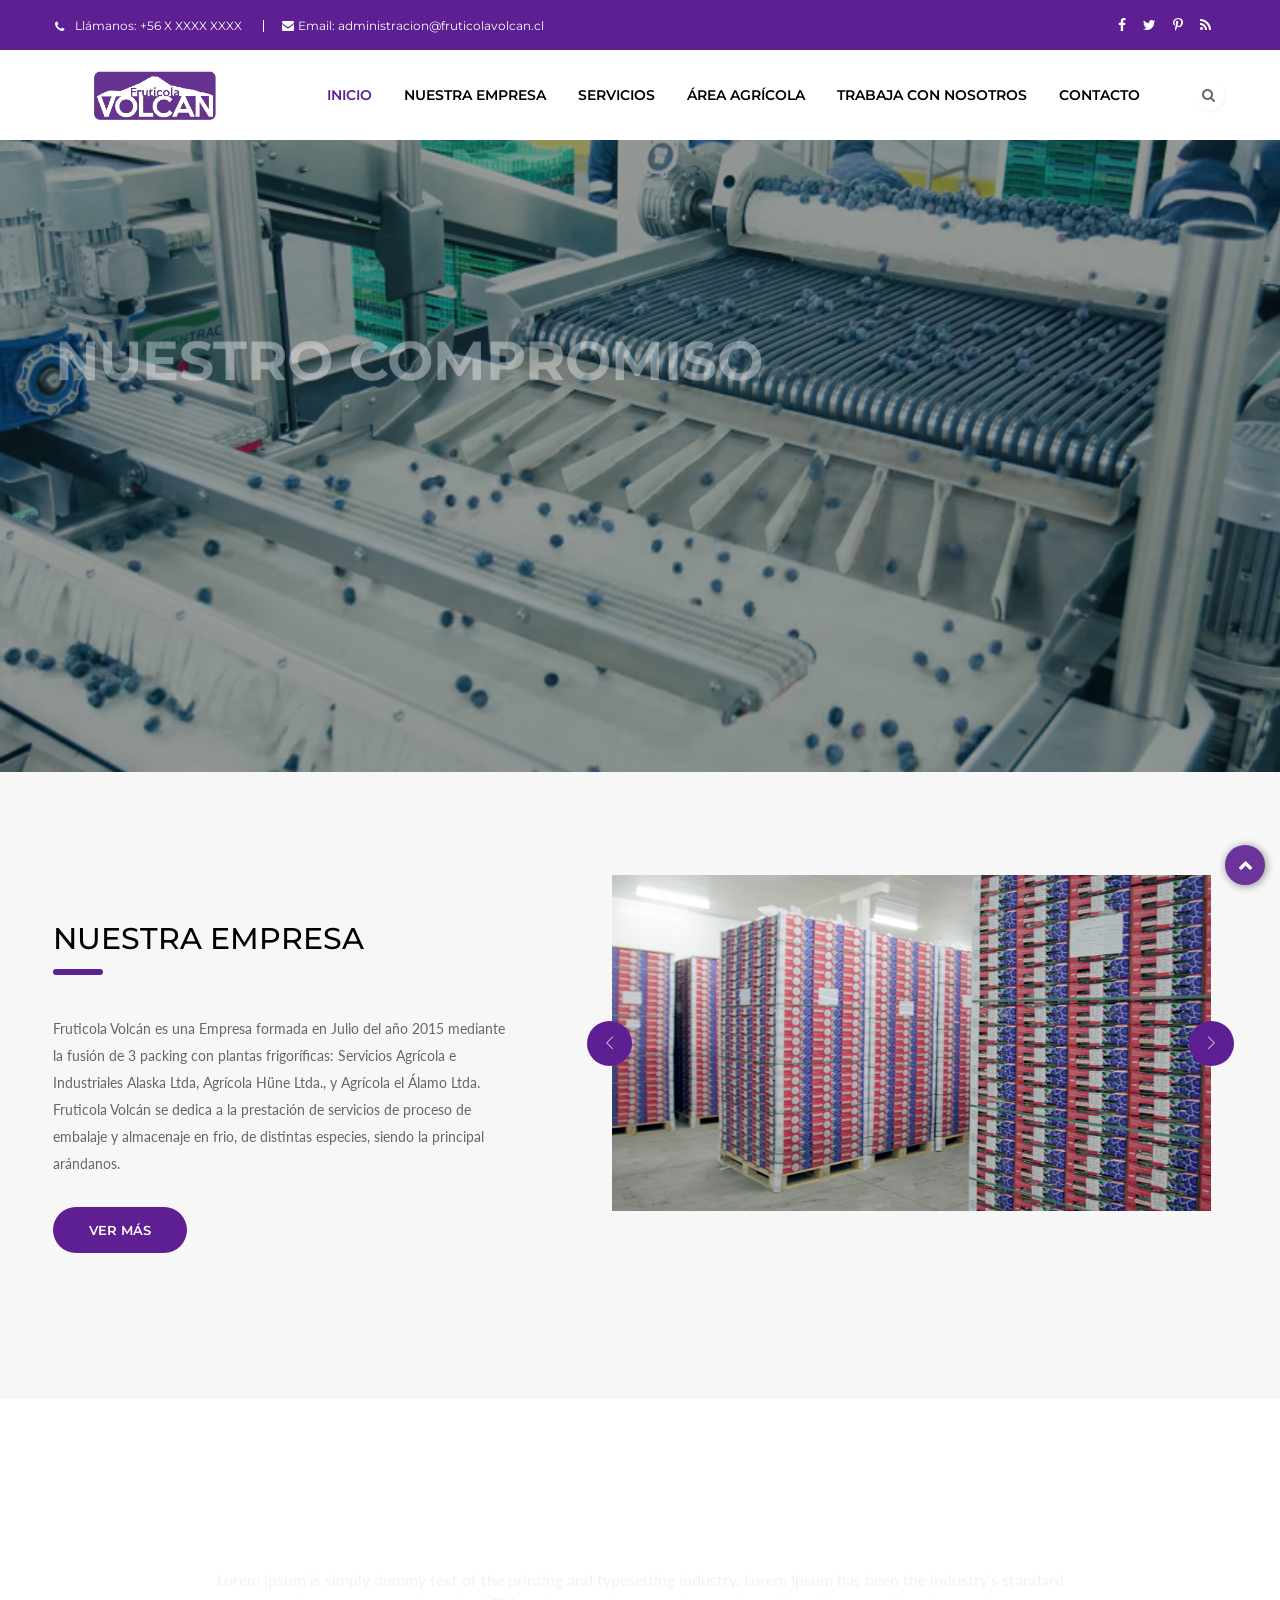
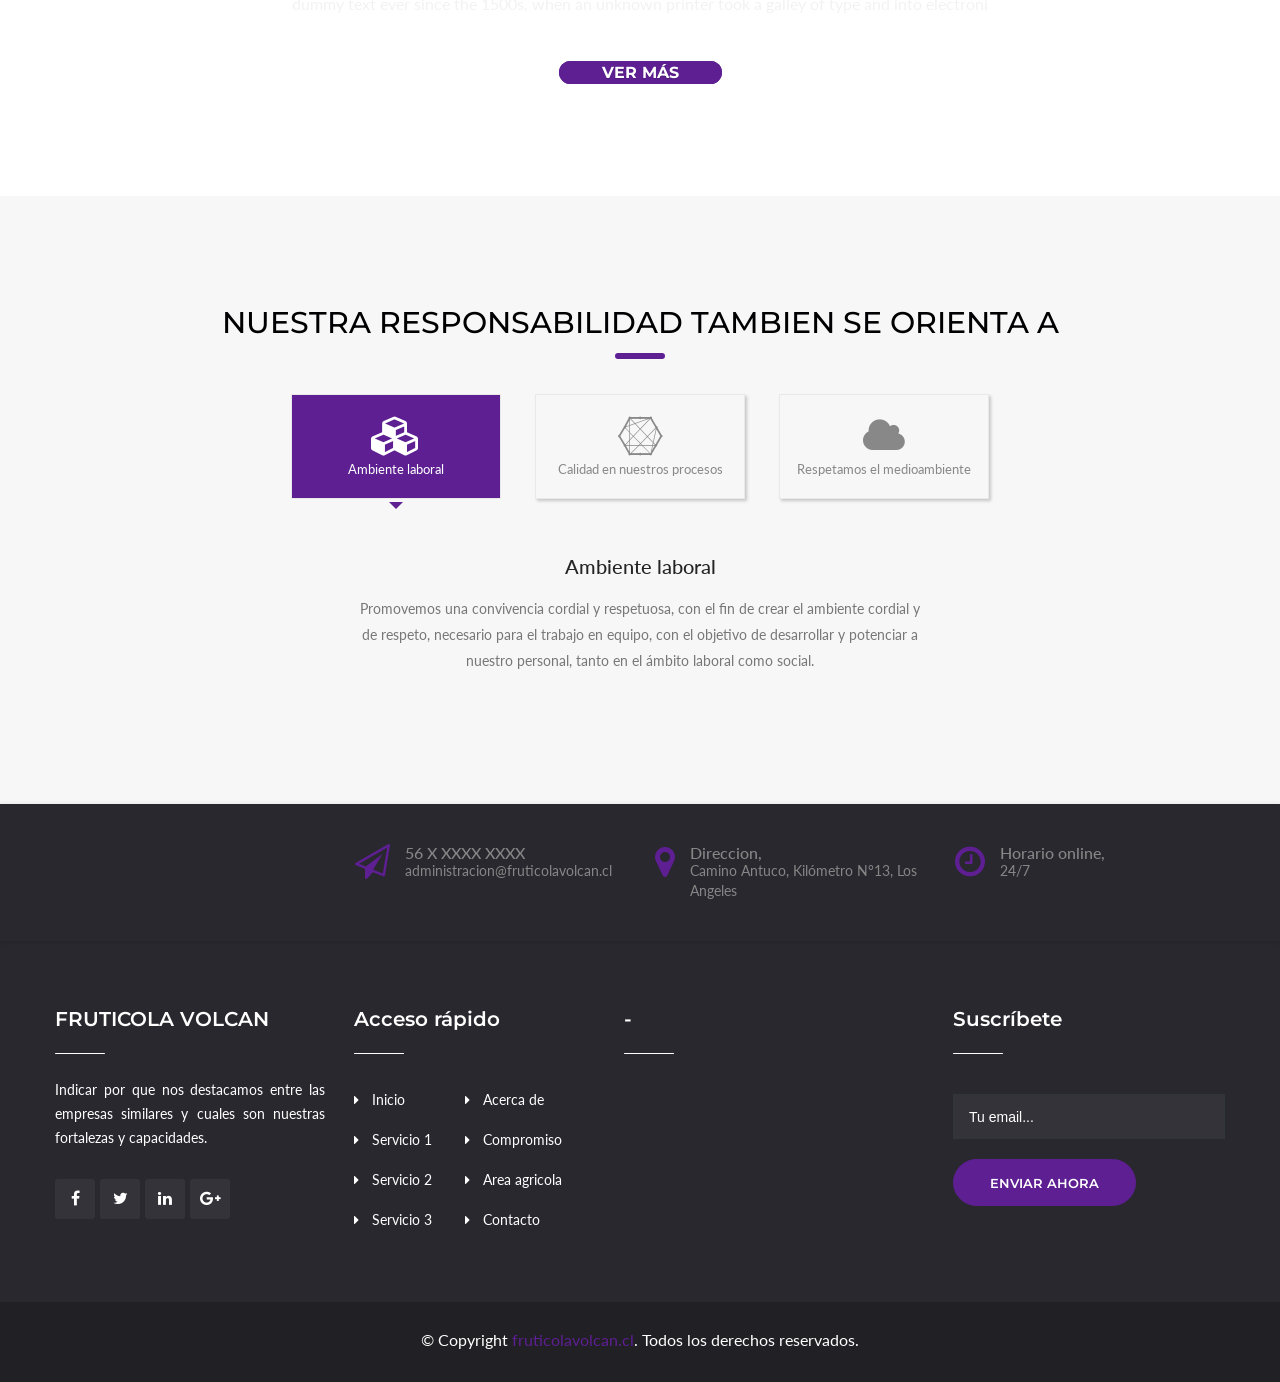
==== wwwVolcanSite/index.html @ 40b33f2f "Pagina En construccion" ====
<!DOCTYPE html>
<!--[if IE 8 ]><html class="ie" xmlns="http://www.w3.org/1999/xhtml" xml:lang="en-US" lang="en-US"> <![endif]-->
<!--[if (gte IE 9)|!(IE)]><!-->
<html xmlns="http://www.w3.org/1999/xhtml" xml:lang="en-US" lang="en-US">
<!--<![endif]-->

<head>
	<!-- Basic Page Needs -->
	<meta charset="UTF-8">
	<!--[if IE]><meta http-equiv='X-UA-Compatible' content='IE=edge,chrome=1'><![endif]-->
	<title>Volcán | Inicio</title>

	<meta name="author" content="themsflat.com">

	<!-- Mobile Specific Metas -->
	<meta name="viewport" content="width=device-width, initial-scale=1, maximum-scale=1">

	<!-- Boostrap style -->
	<link rel="stylesheet" type="text/css" href="stylesheet/bootstrap.min.css">

	<!-- REVOLUTION LAYERS STYLES -->
	<link rel="stylesheet" type="text/css" href="revolution/css/layers.css">
	<link rel="stylesheet" type="text/css" href="revolution/css/settings.css">

	<!-- Fancybox Style -->
	<link rel="stylesheet" type="text/css" href="stylesheet/fancybox.css">

	<!-- Theme style -->
	<link rel="stylesheet" type="text/css" href="stylesheet/style.css">

	<!-- Colors -->
	<link rel="stylesheet" type="text/css" href="stylesheet/colors/color2.css" id="colors">

	<!-- Reponsive -->
	<link rel="stylesheet" type="text/css" href="stylesheet/responsive.css">

	<!-- Animation Style -->
	<link rel="stylesheet" type="text/css" href="stylesheet/animate.css">

	<!-- Favicon and touch icons  -->
    <link href="icon/favicon.png" rel="apple-touch-icon-precomposed">
    <link href="icon/favicon.png" rel="apple-touch-icon-precomposed">
    <link href="icon/favicon.png" rel="shortcut icon">

</head>

<body>

	<div class="boxed">
		<!-- Preloader -->
		<div id="loading-overlay">
			<div class="loader"></div>
		</div>

		<div class="top style1">
			<div class="container">
				<div class="row">
					<div class="col-md-12">
						<ul class="flat-infomation">
							<li class="phone">Llámanos: <a href="+61383766284" title="phone">+56 X XXXX XXXX</a></li>
							<li class="email">Email: <a href="mailto:administracion@fruticolavolcan.cl" title="email">administracion@fruticolavolcan.cl</a></li>
						</ul>
						<!-- /flat-infomation -->
						<ul class="flat-social">
							<li>
								<a href="#" title=""><i class="fa fa-facebook-f"></i></a>
							</li>
							<li>
								<a href="#" title=""><i class="fa fa-twitter"></i></a>
							</li>
							<li>
								<a href="#" title=""><i class="fa fa-pinterest-p"></i></a>
							</li>
							<li>
								<a href="#" title=""><i class="fa fa-rss"></i></a>
							</li>
						</ul>
						<div class="clearfix"></div>
						<!-- /.clearfix -->
					</div>
				</div>
			</div>
		</div>
		<!-- /.top -->

		<header id="header" class="header style2 bg-color">
			<div class="container">
				<div class="row">
					<div class="header-wrap">
						<div id="logo" class="logo" style="background: transparent; width: 200px; height: 50px;">
							<a href="#" title="">
                                <img src="./images/logo@2x.png" alt="Logo Volcan" style="width: auto; display: block; margin: 0 auto; height: 100%;" />
                            </a>
						</div>
						<!-- /#logo -->
						<div class="flat-show-search">
							<div class="show-search">
								<i class="fa fa-search"></i>
							</div>
							<div class="top-search">
								<form action="#" id="searchform-all" method="get">
									<div>
										<input type="text" id="s" class="sss" placeholder="Search...">
										<input type="submit" value="" id="searchsubmit">
									</div>
								</form>
							</div>
							<!-- /.top-search -->
						</div>
						<!-- /.flat-show-search -->
						<div class="nav-wrap">
							<div class="btn-menu">
								<span></span>
							</div>
							<!-- //mobile menu button -->
							<nav id="mainnav" class="mainnav">
								<ul class="menu">
									<li class="active">
										<a href="./index.html" title="">Inicio</a>
										<!-- /.sub-menu -->
									</li>									<li>
										<a href="./nuestraempresa
										.html" title="">Nuestra empresa</a>
										<!-- /.sub-menu -->
									</li>

									<li>
										<a href="servicios.html" title="">Servicios</a>
										<!-- /.sub-menu -->
									</li>
									<li>
										<a href="./areaagricola.html" title="">Área Agrícola</a>
										<!-- /.sub-menu -->
									</li>
									<li>
										<a href="./trabajaconnosotros.html" title="">Trabaja con nosotros</a>
										<!-- /.sub-menu -->
									</li>
									<li>
										<a href="./contacto.html" title="">Contacto</a>
										<!-- /.sub-menu -->
									</li>
								</ul>
								<!-- /.menu -->
							</nav>
							<!-- /#mainnav -->
						</div>
						<!-- /.nav-wrap -->
					</div>
					<!-- /.header-wrap -->
				</div>
				<!-- /.row -->
			</div>
			<!-- /.container -->
		</header>
		<!-- /header -->

		<!-- START REVOLUTION SLIDER 5.4.2 auto mode -->
		<div id="banner-container" class="rev_slider_wrapper fullwidthbanner-container" data-alias="classic4export" data-source="gallery" style="margin:0px auto;background-color:transparent;padding:0px;margin-top:0px;margin-bottom:0px;">
			<!-- START REVOLUTION SLIDER 5.3.0.2 auto mode -->
			<div id="banner-slide" class="rev_slider fullwidthabanner" style="display:none;" data-version="5.3.0.2">
				<div class="slotholder"></div>


				<ul>
					<!-- SLIDE  -->

					<!-- SLIDE -->
					<li data-index="rs-3049" data-transition="slideremovedown" data-slotamount="7" data-hideafterloop="0" data-hideslideonmobile="off" data-easein="Power4.easeInOut" data-easeout="Power4.easeInOut" data-masterspeed="2000" data-rotate="0" data-saveperformance="off"
					  data-title="Ken Burns" data-param1="" data-param2="" data-param3="" data-param4="" data-param5="" data-param6="" data-param7="" data-param8="" data-param9="" data-param10="" data-description="">
						<div class="overlay-black"></div>

						<!-- MAIN IMAGE -->
						<img src="./images/slides/silder1.jpg" alt="" data-bgposition="center center" data-kenburns="off" data-duration="30000" data-ease="Linear.easeNone" data-scalestart="100" data-scaleend="120" data-rotatestart="0" data-rotateend="0" data-offsetstart="0 0" data-offsetend="0 0"
						  data-bgparallax="10" class="rev-slidebg" data-no-retina>
						<!-- LAYERS -->

						<!-- LAYER NR. 12 -->
						<div class="tp-caption title-slide color-white letter-spacing3px" id="slide-3049-layer-1" data-x="['left','left','left','left']" data-hoffset="['35','35','35','15']" data-y="['middle','middle','middle','middle']" data-voffset="['-69','-100','-100','-80']"
						  data-fontsize="['55','52','45','35']" data-lineheight="['72','64','50','40']" data-fontweight="['700','600','600','500']" data-width="['750','700','500','400']" data-height="none" data-whitespace="normal" data-type="text" data-responsive_offset="on"
						  data-frames='[{"delay":1000,"speed":2000,"frame":"0","from":"y:-50px;opacity:0;","to":"o:1;","ease":"Power3.easeInOut"},{"delay":"wait","speed":300,"frame":"999","to":"auto:auto;","ease":"Power3.easeInOut"}]' data-textAlign="['left','left','left','left']"
						  data-paddingtop="[10,10,10,10]" data-paddingright="[0,0,0,0]" data-paddingbottom="[0,0,0,0" data-paddingleft="[0,0,0,0]" style="z-index: 16; white-space: nowrap;">NUESTRO COMPROMISO
						</div>

						<!-- LAYER NR. 13 -->
						<div class="tp-caption sub-title color-white" id="slide-3049-layer-4" data-x="['left','left','left','left']" data-hoffset="['35','35','35','15']" data-y="['middle','middle','middle','middle']" data-voffset="['30','30','30','30']" data-fontsize="['14',18','16','14']"
						  data-lineheight="['32','28','28','24']" data-fontweight="['500','400','400','400']" data-width="['550','500','400','400']" data-height="none" data-whitespace="normal" data-type="text" data-responsive_offset="on" data-frames='[{"from":"y:[100%];z:0;rX:0deg;rY:0;rZ:0;sX:1;sY:1;skX:0;skY:0;opacity:0;","mask":"x:0px;y:[100%];s:inherit;e:inherit;","speed":2000,"to":"o:1;","delay":1500,"ease":"Power4.easeInOut"},{"delay":"wait","speed":1000,"to":"y:[100%];","mask":"x:inherit;y:inherit;s:inherit;e:inherit;","ease":"Power2.easeInOut"}]'
						  data-textAlign="['left','left','left','left']" data-paddingtop="[0,0,0,0]" data-paddingright="[0,0,0,0]" data-paddingbottom="[0,0,0,0]" data-paddingleft="[0,0,0,0]" style="z-index: 17; white-space: nowrap;">Definir compromiso de volcán con las exportadoras o posibles clientes, esto tiene que ser representativo y general
						</div>

						<a href="#" target="_self" class="tp-caption flat-button-slider bg-blue" data-frames='[{"from":"y:[100%];z:0;rX:0deg;rY:0;rZ:0;sX:1;sY:1;skX:0;skY:0;opacity:0;","mask":"x:0px;y:[100%];s:inherit;e:inherit;","speed":2000,"to":"o:1;","delay":2000,"ease":"Power4.easeInOut"},{"delay":"wait","speed":1000,"to":"y:[100%];","mask":"x:inherit;y:inherit;s:inherit;e:inherit;","ease":"Power2.easeInOut"}]'
						  data-x="['left','left','left','left']" data-hoffset="['35','35','35','15']" data-y="['middle','middle','middle','middle']" data-voffset="['130','140','140','110']" data-fontsize="['14','14','14','14']" data-width="['auto']" data-height="['auto']">VER MÁS
                        </a>
						<!-- END LAYER LINK -->

						<a href="./contacto.html" target="_self" class="tp-caption flat-button-slider bg-transparent" data-frames='[{"from":"y:[100%];z:0;rX:0deg;rY:0;rZ:0;sX:1;sY:1;skX:0;skY:0;opacity:0;","mask":"x:0px;y:[100%];s:inherit;e:inherit;","speed":2000,"to":"o:1;","delay":2000,"ease":"Power4.easeInOut"},{"delay":"wait","speed":1000,"to":"y:[100%];","mask":"x:inherit;y:inherit;s:inherit;e:inherit;","ease":"Power2.easeInOut"}]'
						  data-x="['left','left','left','left']" data-hoffset="['225','225','225','205']" data-y="['middle','middle','middle','middle']" data-voffset="['130','140','140','110']" data-fontsize="['14',14','14','14']" data-width="['auto']" data-height="['auto']">CONTÁCTANOS
                        </a>
						<!-- END LAYER LINK -->
					</li> 

					<li data-index="rs-3050" data-transition="slideremovedown" data-slotamount="7" data-hideafterloop="0" data-hideslideonmobile="off" data-easein="Power4.easeInOut" data-easeout="Power4.easeInOut" data-masterspeed="2000" data-rotate="0" data-saveperformance="off"
					  data-title="Ken Burns" data-param1="" data-param2="" data-param3="" data-param4="" data-param5="" data-param6="" data-param7="" data-param8="" data-param9="" data-param10="" data-description="">
						<div class="overlay-black"></div>

						<!-- MAIN IMAGE -->
						<img src="./images/slides/silder2.jpg" alt="" data-bgposition="center center" data-kenburns="off" data-duration="30000" data-ease="Linear.easeNone" data-scalestart="100" data-scaleend="120" data-rotatestart="0" data-rotateend="0" data-offsetstart="0 0" data-offsetend="0 0"
						  data-bgparallax="10" class="rev-slidebg" data-no-retina>
						<!-- LAYERS -->

						<!-- LAYER NR. 12 -->
						<div class="tp-caption title-slide color-white letter-spacing3px" id="slide-3049-layer-2" data-x="['left','left','left','left']" data-hoffset="['35','35','35','15']" data-y="['middle','middle','middle','middle']" data-voffset="['-69','-80','-100','-70']"
						  data-fontsize="['55','52','45','35']" data-lineheight="['72','64','50','40']" data-fontweight="['700','600','600','500']" data-width="['750','700','500','400']" data-height="none" data-whitespace="normal" data-type="text" data-responsive_offset="on"
						  data-frames='[{"delay":1000,"speed":2000,"frame":"0","from":"y:-50px;opacity:0;","to":"o:1;","ease":"Power3.easeInOut"},{"delay":"wait","speed":300,"frame":"999","to":"auto:auto;","ease":"Power3.easeInOut"}]' data-textAlign="['left','left','left','left']"
						  data-paddingtop="[10,10,10,10]" data-paddingright="[0,0,0,0]" data-paddingbottom="[0,0,0,0" data-paddingleft="[0,0,0,0]" style="z-index: 16; white-space: nowrap;">ALTO ESTANDAR DE CALIDAD
						</div>

						<!-- LAYER NR. 13 -->
						<div class="tp-caption sub-title color-white" id="slide-3049-layer-3" data-x="['left','left','left','left']" data-hoffset="['35','35','35','15']" data-y="['middle','middle','middle','middle']" data-voffset="['44','50','30','30']" data-fontsize="['14',18','16','14']"
						  data-lineheight="['32','28','28','24']" data-fontweight="['500','400','400','400']" data-width="['550','500','400','400']" data-height="none" data-whitespace="normal" data-type="text" data-responsive_offset="on" data-frames='[{"from":"y:[100%];z:0;rX:0deg;rY:0;rZ:0;sX:1;sY:1;skX:0;skY:0;opacity:0;","mask":"x:0px;y:[100%];s:inherit;e:inherit;","speed":2000,"to":"o:1;","delay":1500,"ease":"Power4.easeInOut"},{"delay":"wait","speed":1000,"to":"y:[100%];","mask":"x:inherit;y:inherit;s:inherit;e:inherit;","ease":"Power2.easeInOut"}]'
						  data-textAlign="['left','left','left','left']" data-paddingtop="[0,0,0,0]" data-paddingright="[0,0,0,0]" data-paddingbottom="[0,0,0,0]" data-paddingleft="[0,0,0,0]" style="z-index: 17; white-space: nowrap;">Definir un párrafo que indique la calidad de los servicios prestados a nuestros clientes, mencionando las diferentes certificaciones que tenemos.
						</div>

						<a href="#" target="_self" class="tp-caption flat-button-slider bg-blue" data-frames='[{"from":"y:[100%];z:0;rX:0deg;rY:0;rZ:0;sX:1;sY:1;skX:0;skY:0;opacity:0;","mask":"x:0px;y:[100%];s:inherit;e:inherit;","speed":2000,"to":"o:1;","delay":2000,"ease":"Power4.easeInOut"},{"delay":"wait","speed":1000,"to":"y:[100%];","mask":"x:inherit;y:inherit;s:inherit;e:inherit;","ease":"Power2.easeInOut"}]'
						  data-x="['left','left','left','left']" data-hoffset="['35','35','35','15']" data-y="['middle','middle','middle','middle']" data-voffset="['130','140','140','110']" data-fontsize="['14','14','14','14']" data-width="['auto']" data-height="['auto']">VER MÁS
                        </a>
						<!-- END LAYER LINK -->

						<a href="./contacto.html" target="_self" class="tp-caption flat-button-slider bg-transparent" data-frames='[{"from":"y:[100%];z:0;rX:0deg;rY:0;rZ:0;sX:1;sY:1;skX:0;skY:0;opacity:0;","mask":"x:0px;y:[100%];s:inherit;e:inherit;","speed":2000,"to":"o:1;","delay":2000,"ease":"Power4.easeInOut"},{"delay":"wait","speed":1000,"to":"y:[100%];","mask":"x:inherit;y:inherit;s:inherit;e:inherit;","ease":"Power2.easeInOut"}]'
						  data-x="['left','left','left','left']" data-hoffset="['225','225','225','205']" data-y="['middle','middle','middle','middle']" data-voffset="['130','140','140','110']" data-fontsize="['14',14','14','14']" data-width="['auto']" data-height="['auto']">CONTÁCTANOS
                        </a>
						<!-- END LAYER LINK -->
					</li>


					<li data-index="rs-3051" data-transition="slideremovedown" data-slotamount="7" data-hideafterloop="0" data-hideslideonmobile="off" data-easein="Power4.easeInOut" data-easeout="Power4.easeInOut" data-masterspeed="2000" data-rotate="0" data-saveperformance="off"
					  data-title="Ken Burns" data-param1="" data-param2="" data-param3="" data-param4="" data-param5="" data-param6="" data-param7="" data-param8="" data-param9="" data-param10="" data-description="">
						<div class="overlay-black"></div>

						<!-- MAIN IMAGE -->
						<img src="./images/slides/silder3.jpg" alt="" data-bgposition="center center" data-kenburns="off" data-duration="30000" data-ease="Linear.easeNone" data-scalestart="100" data-scaleend="120" data-rotatestart="0" data-rotateend="0" data-offsetstart="0 0" data-offsetend="0 0"
						  data-bgparallax="10" class="rev-slidebg" data-no-retina>
						<!-- LAYERS -->

						<!-- LAYER NR. 12 -->
						<div class="tp-caption title-slide color-white letter-spacing3px" id="slide-3049-layer-1" data-x="['left','left','left','left']" data-hoffset="['35','35','35','15']" data-y="['middle','middle','middle','middle']" data-voffset="['-69','-80','-100','-70']"
						  data-fontsize="['55','52','45','35']" data-lineheight="['72','64','50','40']" data-fontweight="['700','600','600','500']" data-width="['750','700','500','400']" data-height="none" data-whitespace="normal" data-type="text" data-responsive_offset="on"
						  data-frames='[{"delay":1000,"speed":2000,"frame":"0","from":"y:-50px;opacity:0;","to":"o:1;","ease":"Power3.easeInOut"},{"delay":"wait","speed":300,"frame":"999","to":"auto:auto;","ease":"Power3.easeInOut"}]' data-textAlign="['left','left','left','left']"
						  data-paddingtop="[10,10,10,10]" data-paddingright="[0,0,0,0]" data-paddingbottom="[0,0,0,0" data-paddingleft="[0,0,0,0]" style="z-index: 16; white-space: nowrap;">PROFESIONALISMO Y SERIEDAD
						</div>

						<!-- LAYER NR. 13 -->
						<div class="tp-caption sub-title color-white" id="slide-3049-layer-2" data-x="['left','left','left','left']" data-hoffset="['35','35','35','15']" data-y="['middle','middle','middle','middle']" data-voffset="['44','50','30','30']" data-fontsize="['14',18','16','14']"
						  data-lineheight="['32','28','28','24']" data-fontweight="['500','400','400','400']" data-width="['550','500','400','400']" data-height="none" data-whitespace="normal" data-type="text" data-responsive_offset="on" data-frames='[{"from":"y:[100%];z:0;rX:0deg;rY:0;rZ:0;sX:1;sY:1;skX:0;skY:0;opacity:0;","mask":"x:0px;y:[100%];s:inherit;e:inherit;","speed":2000,"to":"o:1;","delay":1500,"ease":"Power4.easeInOut"},{"delay":"wait","speed":1000,"to":"y:[100%];","mask":"x:inherit;y:inherit;s:inherit;e:inherit;","ease":"Power2.easeInOut"}]'
						  data-textAlign="['left','left','left','left']" data-paddingtop="[0,0,0,0]" data-paddingright="[0,0,0,0]" data-paddingbottom="[0,0,0,0]" data-paddingleft="[0,0,0,0]" style="z-index: 17; white-space: nowrap;">Destacar la calidad profesional y compromiso de los colaboradores, haciendo mención a las capacidades y perfeccionamiento que tienen en las diferentes áreas.
						</div>

						<a href="#" target="_self" class="tp-caption flat-button-slider bg-blue" data-frames='[{"from":"y:[100%];z:0;rX:0deg;rY:0;rZ:0;sX:1;sY:1;skX:0;skY:0;opacity:0;","mask":"x:0px;y:[100%];s:inherit;e:inherit;","speed":2000,"to":"o:1;","delay":2000,"ease":"Power4.easeInOut"},{"delay":"wait","speed":1000,"to":"y:[100%];","mask":"x:inherit;y:inherit;s:inherit;e:inherit;","ease":"Power2.easeInOut"}]'
						  data-x="['left','left','left','left']" data-hoffset="['35','35','35','15']" data-y="['middle','middle','middle','middle']" data-voffset="['130','140','140','110']" data-fontsize="['14','14','14','14']" data-width="['auto']" data-height="['auto']">VER MÁS
                        </a>
						<!-- END LAYER LINK -->

						<a href="./contacto.html" target="_self" class="tp-caption flat-button-slider bg-transparent" data-frames='[{"from":"y:[100%];z:0;rX:0deg;rY:0;rZ:0;sX:1;sY:1;skX:0;skY:0;opacity:0;","mask":"x:0px;y:[100%];s:inherit;e:inherit;","speed":2000,"to":"o:1;","delay":2000,"ease":"Power4.easeInOut"},{"delay":"wait","speed":1000,"to":"y:[100%];","mask":"x:inherit;y:inherit;s:inherit;e:inherit;","ease":"Power2.easeInOut"}]'
						  data-x="['left','left','left','left']" data-hoffset="['225','225','225','205']" data-y="['middle','middle','middle','middle']" data-voffset="['130','140','140','110']" data-fontsize="['14',14','14','14']" data-width="['auto']" data-height="['auto']">CONTÁCTANOS
                        </a>
						<!-- END LAYER LINK -->
					</li>


					<li data-index="rs-3052" data-transition="slideremovedown" data-slotamount="7" data-hideafterloop="0" data-hideslideonmobile="off" data-easein="Power4.easeInOut" data-easeout="Power4.easeInOut" data-masterspeed="2000" data-rotate="0" data-saveperformance="off"
					  data-title="Ken Burns" data-param1="" data-param2="" data-param3="" data-param4="" data-param5="" data-param6="" data-param7="" data-param8="" data-param9="" data-param10="" data-description="">
						<div class="overlay-black"></div>

						<!-- MAIN IMAGE -->
						<img src="./images/slides/silder4.jpg" alt="" data-bgposition="center center" data-kenburns="off" data-duration="30000" data-ease="Linear.easeNone" data-scalestart="100" data-scaleend="120" data-rotatestart="0" data-rotateend="0" data-offsetstart="0 0" data-offsetend="0 0"
						  data-bgparallax="10" class="rev-slidebg" data-no-retina>
						<!-- LAYERS -->

						<!-- LAYER NR. 12 -->
						<div class="tp-caption title-slide color-white letter-spacing3px" id="slide-3049-layer-1" data-x="['left','left','left','left']" data-hoffset="['35','35','35','15']" data-y="['middle','middle','middle','middle']" data-voffset="['-69','-80','-100','-70']"
						  data-fontsize="['55','52','45','35']" data-lineheight="['72','64','50','40']" data-fontweight="['700','600','600','500']" data-width="['750','700','500','400']" data-height="none" data-whitespace="normal" data-type="text" data-responsive_offset="on"
						  data-frames='[{"delay":1000,"speed":2000,"frame":"0","from":"y:-50px;opacity:0;","to":"o:1;","ease":"Power3.easeInOut"},{"delay":"wait","speed":300,"frame":"999","to":"auto:auto;","ease":"Power3.easeInOut"}]' data-textAlign="['left','left','left','left']"
						  data-paddingtop="[10,10,10,10]" data-paddingright="[0,0,0,0]" data-paddingbottom="[0,0,0,0" data-paddingleft="[0,0,0,0]" style="z-index: 16; white-space: nowrap;">TECNOLOGIA DE PUNTA EN LOS PROCESOS
						</div>

						<!-- LAYER NR. 13 -->
						<div class="tp-caption sub-title color-white" id="slide-3049-layer-2" data-x="['left','left','left','left']" data-hoffset="['35','35','35','15']" data-y="['middle','middle','middle','middle']" data-voffset="['44','50','30','30']" data-fontsize="['14',18','16','14']"
						  data-lineheight="['32','28','28','24']" data-fontweight="['500','400','400','400']" data-width="['550','500','400','400']" data-height="none" data-whitespace="normal" data-type="text" data-responsive_offset="on" data-frames='[{"from":"y:[100%];z:0;rX:0deg;rY:0;rZ:0;sX:1;sY:1;skX:0;skY:0;opacity:0;","mask":"x:0px;y:[100%];s:inherit;e:inherit;","speed":2000,"to":"o:1;","delay":1500,"ease":"Power4.easeInOut"},{"delay":"wait","speed":1000,"to":"y:[100%];","mask":"x:inherit;y:inherit;s:inherit;e:inherit;","ease":"Power2.easeInOut"}]'
						  data-textAlign="['left','left','left','left']" data-paddingtop="[0,0,0,0]" data-paddingright="[0,0,0,0]" data-paddingbottom="[0,0,0,0]" data-paddingleft="[0,0,0,0]" style="z-index: 17; white-space: nowrap;">Hacer mención a el tipo de maquinaria que tenemos para realizar los procesos haciendo mención que es tecnología de punta que constantemente se esta actualizando para mantenernos a la vanguardia en el rubro.
						</div>

						<a href="#" target="_self" class="tp-caption flat-button-slider bg-blue" data-frames='[{"from":"y:[100%];z:0;rX:0deg;rY:0;rZ:0;sX:1;sY:1;skX:0;skY:0;opacity:0;","mask":"x:0px;y:[100%];s:inherit;e:inherit;","speed":2000,"to":"o:1;","delay":2000,"ease":"Power4.easeInOut"},{"delay":"wait","speed":1000,"to":"y:[100%];","mask":"x:inherit;y:inherit;s:inherit;e:inherit;","ease":"Power2.easeInOut"}]'
						  data-x="['left','left','left','left']" data-hoffset="['35','35','35','15']" data-y="['middle','middle','middle','middle']" data-voffset="['130','140','140','110']" data-fontsize="['14','14','14','14']" data-width="['auto']" data-height="['auto']">VER MÁS
                        </a>
						<!-- END LAYER LINK -->

						<a href="./contacto.html" target="_self" class="tp-caption flat-button-slider bg-transparent" data-frames='[{"from":"y:[100%];z:0;rX:0deg;rY:0;rZ:0;sX:1;sY:1;skX:0;skY:0;opacity:0;","mask":"x:0px;y:[100%];s:inherit;e:inherit;","speed":2000,"to":"o:1;","delay":2000,"ease":"Power4.easeInOut"},{"delay":"wait","speed":1000,"to":"y:[100%];","mask":"x:inherit;y:inherit;s:inherit;e:inherit;","ease":"Power2.easeInOut"}]'
						  data-x="['left','left','left','left']" data-hoffset="['225','225','225','205']" data-y="['middle','middle','middle','middle']" data-voffset="['130','140','140','110']" data-fontsize="['14',14','14','14']" data-width="['auto']" data-height="['auto']">CONTÁCTANOS
                        </a>
						<!-- END LAYER LINK -->
					</li>




				</ul>
			</div>
		</div>
		<!-- END REVOLUTION SLIDER -->

		<section class="flat-about style2 bg-df">
			<div class="container">
				<div class="row">
					<div class="about-us style3">
						<div class="flat-title style1">
							<h2>NUESTRA EMPRESA</h2>
						</div>
						<div class="content">
							<p>Fruticola Volcán es una Empresa formada en Julio del año 2015 mediante la fusión de 3 packing con plantas frigoríficas: Servicios Agrícola e Industriales Alaska Ltda, Agrícola Hüne Ltda.,  y Agrícola el Álamo Ltda.
							Fruticola Volcán  se dedica  a la prestación de servicios de proceso de embalaje y  almacenaje en frio, de distintas especies, siendo la principal arándanos.
</p>
						</div>
						<div class="bottom">
							<div class="btn-more">
								<a href="./nuestraempresa.html" title="">VER MÁS</a>
							</div>
						</div>
					</div>
					<div class="owl-about">
						<div class="owl-carousel-1 style1">
							<div class="images-about">
								<img src="./images/about/inicio1.png" alt="">
							</div>

							<div class="images-about">
								<img src="./images/about/inicio2.png" alt="">
							</div>
						</div>
					</div>
				</div>
			</div>
		</section>
        


        <section class="flat-submit parallax parallax5 scroll">
            <div class="container">
                <div class="row">
                    <div class="col-md-12">
                        <div class="form-submit">
                            <h1>SERVICIOS INDUSTRIALES</h1>
                            <p>Lorem Ipsum is simply dummy text of the printing and typesetting industry. Lorem Ipsum has been the industry's standard dummy text ever since the 1500s, when an unknown printer took a galley of type and into electroni</p>
                            <form action="#" method="get" accept-charset="utf-8">
                                <div class="input-form">
						<a href="./servicios.html" target="_self" class="tp-caption flat-button-slider bg-blue" data-frames='[{"from":"y:[100%];z:0;rX:0deg;rY:0;rZ:0;sX:1;sY:1;skX:0;skY:0;opacity:0;","mask":"x:0px;y:[100%];s:inherit;e:inherit;","speed":2000,"to":"o:1;","delay":2000,"ease":"Power4.easeInOut"},{"delay":"wait","speed":1000,"to":"y:[100%];","mask":"x:inherit;y:inherit;s:inherit;e:inherit;","ease":"Power2.easeInOut"}]'
						  data-x="['left','left','left','left']" data-hoffset="['35','35','35','15']" data-y="['middle','middle','middle','middle']" data-voffset="['130','140','140','110']" data-fontsize="['14','14','14','14']" data-width="['auto']" data-height="['auto']">VER MÁS
                        </a>
                                </div>
                            </form>
                        </div>
                    </div>
                </div>
            </div>
        </section>

		<section class="flat-portfolio style1" style="display: none;">
			<div class="container">
				<div class="row">
					<div class="col-md-12">
						<div class="flat-title style1 center">
							<h2>Our Practice Areas</h2>
						</div>
					</div>
				</div>
			</div>
			<div class="portfolio">
				<ul class="menu-tab style1 v1">
					<li class="active" data-filter="*">
						All
					</li>
					<li data-filter=".business">
						Business
					</li>
					<li data-filter=".consulting">
						Consulting
					</li>
					<li data-filter=".finance">
						Finance
					</li>
					<li data-filter=".business-plan">
						Business Flan
					</li>
					<li data-filter=".design">
						Design
					</li>
				</ul>
				<div class="wrap-portfolio style1">
					<div class="one-four ipsotope design business business-plan finance">
						<div class="imagebox style3">
							<div class="imagebox-image">
								<img src="images/imagebox/07.jpg" alt="">
								<a href="#" class="ion-arrow-expand" title=""></a>
							</div>
							<div class="imagebox-content">
								<h4>
                                    <a href="#" title="">CONTRARY TO POPULAR</a>
                                </h4>
								<ul class="category-post">
									<li>
										<a href="#" title="">Finance</a>
									</li>
									<li>
										/ <a href="#" title="">Business Plan</a>
									</li>
								</ul>
							</div>
						</div>
					</div>
					<div class="one-four ipsotope design business-plan consulting">
						<div class="imagebox style3 finance consulting business design">
							<div class="imagebox-image">
								<img src="images/imagebox/08.jpg" alt="">
								<a href="#" class="ion-arrow-expand" title=""></a>
							</div>
							<div class="imagebox-content">
								<h4>
                                    <a href="#" title="">Website Speed and Search </a>
                                </h4>
								<ul class="category-post">
									<li>
										<a href="#" title="">Finance</a>
									</li>
									<li>
										/ <a href="#" title="">Business</a>
									</li>
								</ul>
							</div>
						</div>
					</div>
					<div class="one-four ipsotope business-plan consulting finance">
						<div class="imagebox style3 plan finance business design">
							<div class="imagebox-image">
								<img src="images/imagebox/09.jpg" alt="">
								<a href="#" class="ion-arrow-expand" title=""></a>
							</div>
							<div class="imagebox-content">
								<h4>
                                    <a href="#" title="">Advanced Guide to Google </a>
                                </h4>
								<ul class="category-post">
									<li>
										<a href="#" title="">Finance</a>
									</li>
									<li>
										/ <a href="#" title="">Business</a>
									</li>
								</ul>
							</div>
						</div>
					</div>
					<div class="one-four ipsotope design business business-plan finance">
						<div class="imagebox style3 finance consulting">
							<div class="imagebox-image">
								<img src="images/imagebox/10.jpg" alt="">
								<a href="#" class="ion-arrow-expand" title=""></a>
							</div>
							<div class="imagebox-content">
								<h4>
                                    <a href="#" title="">Optimizing your Website</a>
                                </h4>
								<ul class="category-post">
									<li>
										<a href="#" title="">Finance</a>
									</li>
									<li>
										/ <a href="#" title="">Business</a>
									</li>
								</ul>
							</div>
						</div>
					</div>
				</div>
			</div>
		</section>

		<section class="flat-tab-services">
			<div class="container">
				<div class="row">
					<div class="col-md-12">
						<div class="flat-title style1 center">
							<h2>NUESTRA RESPONSABILIDAD TAMBIEN SE ORIENTA  A</h2>
						</div>
					</div>
				</div>
				<div class="row">
					<div class="col-md-12">
						<div class="tab-services">
							<div class="tab-list-services" style="text-align: center;">

								<div class="tab-item active" style="float:none; display: inline-block;">
									<div class="box-tab">
										<p><i class="fa fa-cubes fa-3x"></i></p>

										<p>Ambiente laboral</p>
									</div>
								</div>
								<!-- /.tab-item -->
								<div class="tab-item" style="float:none; display: inline-block;">
									<div class="box-tab">
										<p><i class="fa fa-connectdevelop fa-3x"></i></p>
										<p>Calidad en nuestros procesos</p>

									</div>
								</div>
								<!-- /.tab-item -->
								<div class="tab-item" style="float:none; display: inline-block;">
									<div class="box-tab">
										<p><i class="fa fa-cloud fa-3x"></i></p>
										<p>Respetamos el medioambiente</p>

									</div>
								</div>
								<div class="clearfix">
								</div>
							</div>
							<!-- /.tab-list-about -->
							<div class="content-tab">
								<div class="content-inner">
									<div class="one-half" style="float:none; margin:0 auto; text-align:center;">
										<div class="text-tabs">
											<div class="text-content">
												<h3>Ambiente laboral</h3>
												<p>Promovemos una convivencia cordial y respetuosa, con el fin de crear el ambiente cordial y de respeto, necesario para el trabajo en equipo, con el objetivo de desarrollar y potenciar a nuestro personal, tanto en el ámbito laboral como social.
												</p>
											</div>
										</div>
										<!-- /.text-tabs -->
									</div>
									<!-- /.one-half -->

									<!-- /.one-half -->
									<div class="clearfix"></div>
								</div>
								<!-- /.content-inner -->
								<div class="content-inner">
									<div class="one-half" style="float:none; margin:0 auto; text-align:center;">
										<div class="text-tabs">
											<div class="text-content">
												<h3>Calidad en nuestros procesos</h3>
												<p>Ser un ejemplo de orientación a la calidad y a la rigurosidad de nuestros procesos y sus controles, combinando conocimiento y tecnología para lograr el éxito.</p>
											</div>
										</div>
										<!-- /.text-tabs -->
									</div>
									<!-- /.one-half -->

									<!-- /.one-half -->
									<div class="clearfix"></div>
								</div>
								<!-- /.content-inner -->
								<div class="content-inner">
									<div class="one-half" style="float:none; margin:0 auto; text-align:center;">
										<div class="text-tabs">
											<div class="text-content">
												<h3>Responsables medioambientalmente</h3>
												<p>Actuar de manera responsable desde el punto de vista medioambiental y social, teniendo como pilar de desarrollo el fortalecer la proyección de la empresa ante la sociedad y el mejoramiento del bienestar de la comunidad y nuestros colaboradores.  </p>
											</div>

										</div>
										<!-- /.text-tabs -->
									</div>
									<!-- /.one-half -->

									<!-- /.one-half -->
									<div class="clearfix"></div>
								</div>
								<!-- /.content-inner -->


								<!-- /.content-inner -->
							</div>
							<!-- /.content-tab -->
						</div>
					</div>
				</div>
			</div>
		</section>

		<section class="flat-news" style="display: none;">
			<div class="container">
				<div class="row">
					<div class="col-md-12">
						<div class="flat-title style1 center">
							<h2>Latest news</h2>
						</div>
					</div>
				</div>
				<div class="row">
					<div class="col-md-12">
						<div class="owl-carousel-13">
							<article class="main-post style2">
								<div class="featured-post">
									<a href="#" title="">
                                        <img src="images/blog/post-23.jpg" alt="" />
                                    </a>
								</div>
								<!-- /.featured-post -->
								<div class="entry-content">
									<div class="date">
										JAN 12, 2018
									</div>
									<h3>
                                        <a href="#" title="">Hire a Branding Consultant</a>
                                    </h3>
									<p>
										Lorem Ipsum is simply dummy text of the printing and typesetting industry. Lorem Ipsum has been the industry's standard dummy text ever since...
									</p>
								</div>
								<!-- /.entry-content -->
							</article>
							<article class="main-post style2">
								<div class="featured-post">
									<a href="#" title="">
                                        <img src="images/blog/post-24.jpg" alt="" />
                                    </a>
								</div>
								<!-- /.featured-post -->
								<div class="entry-content">
									<div class="date">
										JAN 12, 2018
									</div>
									<h3>
                                        <a href="#" title="">Hire a Branding Consultant</a>
                                    </h3>
									<p>
										Lorem Ipsum is simply dummy text of the printing and typesetting industry. Lorem Ipsum has been the industry's standard dummy text ever since...
									</p>
								</div>
								<!-- /.entry-content -->
							</article>
							<article class="main-post style2">
								<div class="featured-post">
									<a href="#" title="">
                                        <img src="images/blog/post-25.jpg" alt="" />
                                    </a>
								</div>
								<!-- /.featured-post -->
								<div class="entry-content">
									<div class="date">
										JAN 12, 2018
									</div>
									<h3>
                                        <a href="#" title="">Hire a Branding Consultant</a>
                                    </h3>
									<p>
										Lorem Ipsum is simply dummy text of the printing and typesetting industry. Lorem Ipsum has been the industry's standard dummy text ever since...
									</p>
								</div>
								<!-- /.entry-content -->
							</article>
						</div>
						<div class="btn-more">
							<a href="#" title="">GO TO NEWS</a>
						</div>
					</div>
				</div>
			</div>
		</section>

		<section class="flat-partner" style="display: none;">
			<ul class="owl-carousel-3">
				<li>
					<img src="images/partner/07.png" alt="">
				</li>
				<li>
					<img src="images/partner/08.png" alt="">
				</li>
				<li>
					<img src="images/partner/07.png" alt="">
				</li>
				<li>
					<img src="images/partner/07.png" alt="">
				</li>
				<li>
					<img src="images/partner/07.png" alt="">
				</li>
				<li>
					<img src="images/partner/07.png" alt="">
				</li>
			</ul>
		</section>

		<section class="footer-top">
			<div class="container">
				<div class="row">
					<div class="col-md-3 col-sm-6">
						<div id="logo-ft" style="height: 50px;">
							<a href="#" title="">
              	<img src="./images/logogris.png" alt="" style="height: 50px; width: auto; display: block; margin: 0 auto;">
              </a>
						</div>
					</div>
					<div class="col-md-3 col-sm-6">
						<div class="iconbox style2 v1">
							<div class="iconbox-icon">
								<i class="fa fa-paper-plane-o"></i>
							</div>
							<div class="iconbox-content">
								<h4>56 X XXXX XXXX</h4>
								<p>administracion@fruticolavolcan.cl</p>
							</div>
						</div>
					</div>
					<div class="col-md-3 col-sm-6">
						<div class="iconbox style2 v1">
							<div class="iconbox-icon">
								<i class="fa fa-map-marker"></i>
							</div>
							<div class="iconbox-content">
								<h4>Direccion,</h4>
								<p>Camino Antuco, Kilómetro N°13, Los Angeles</p>
							</div>
						</div>
					</div>
					<div class="col-md-3 col-sm-6">
						<div class="iconbox style2 v1">
							<div class="iconbox-icon">
								<i class="fa fa-clock-o"></i>
							</div>
							<div class="iconbox-content">
								<h4>Horario online,</h4>
								<p>24/7</p>
							</div>
						</div>
					</div>
				</div>
			</div>
		</section>

		<footer id="footer" class="style1">
			<div class="container">
				<div class="row">
					<div class="col-md-3 col-sm-6">
						<div class="widget-ft style1 widget-about">
							<h3 class="title">FRUTICOLA VOLCAN</h3>
							<p style="text-align: justify;">Indicar por que nos destacamos entre las empresas similares y cuales son nuestras fortalezas y capacidades.</p>
							<ul class="social">
								<li>
									<a href="#" title="">
                                        <i class="fa fa-facebook-f"></i>
                                    </a>
								</li>
								<li>
									<a href="#" title="">
                                        <i class="fa fa-twitter"></i>
                                    </a>
								</li>
								<li>
									<a href="#" title="">
                                        <i class="fa fa-linkedin"></i>
                                    </a>
								</li>
								<li>
									<a href="#" title="">
                                        <i class="fa fa-google-plus"></i>
                                    </a>
								</li>
							</ul>
						</div>
						<!-- /.widget-text -->
					</div>
					<!-- /.col-md-3 col-sm-6 -->
					<div class="col-md-3 col-sm-6">
						<div class="widget-ft style1 widget-services">
							<h3 class="title">Acceso rápido</h3>
							<ul class="one-half first">
								<li><a href="./index.html" title="">Inicio</a></li>
								<li><a href="./servicios.html" title="">Servicio 1</a></li>
								<li><a href="./servicios.html" title="">Servicio 2</a></li>
								<li><a href="./servicios.html" title="">Servicio 3</a></li>
							</ul>
							<!-- /.one-half -->
							<ul class="one-half">
								<li><a href="./nuestraempresa.html" title="">Acerca de</a></li>
								<li><a href="./trabajaconnosotros.html" title="">Compromiso</a></li>
								<li><a href="./areaagricola.html" title="">Area agricola</a></li>
								<li><a href="./contacto" title="">Contacto</a></li>
							</ul>
							<!-- /.one-half -->
						</div>
						<!-- /.widget-services -->
					</div>
					<!-- /.col-md-3 col-sm-6 -->
					<div class="col-md-3 col-sm-6">
						<div class="widget-ft style1 widget-lastest">
							<h3 class="title">-</h3>
							<ul style="display: none;">
								<li>
									<a href="#" title=""><i class="fa fa-twitter"></i>@Twitter</a> Lorem Ipsum has been the industry's standard dummy text ever since the 1500s.
								</li>
								<li>
									<a href="#" title=""><i class="fa fa-twitter"></i>@twitter</a> Lorem Ipsum is simply dummy text of the printing and typesetting.Lorem Ipsum is simply dummy.
								</li>
							</ul>
						</div>
						<!-- /.widget-services -->
					</div>
					<!-- /.col-md-3 col-sm-6 -->
					<div class="col-md-3 col-sm-6">
						<div class="widget-ft style1 widget-subscribe">
							<h3 class="title">Suscríbete</h3>
							<form id="subscribe-form" action="#" method="post" accept-charset="utf-8" data-mailchimp="true">
								<div id="subscribe-content">
									<div class="input-email">
										<input type="email" name="email-form" id="subscribe-email" placeholder="Tu email..." />
									</div>
									<button type="button" id="subscribe-button" class="button-subscribe">ENVIAR AHORA</button>
								</div>
								<div id="subscribe-msg"></div>
							</form>
						</div>
						<!-- /.widget-subscribe -->
					</div>
					<!-- /.col-md-3 col-sm-6 -->
				</div>
				<!-- /.row .widget-box -->
			</div>
			<!-- /.container -->
		</footer>
		<!-- /#footer -->

		<div class="footer-bottom">
			<div class="container">
				<div class="row">
					<div class="col-md-12">
						<div class="copyright">
							<p>© Copyright <a href="http://www.fruticolavolcan.cl" title="">fruticolavolcan.cl</a>. Todos los derechos reservados.</p>
						</div>
					</div>
				</div>
			</div>
		</div>
		<!-- /.footer-bottom -->

		<div class="button-go-top">
			<a href="#" title="" class="go-top">
                <i class="fa fa-chevron-up"></i>
            </a>
		</div>

	</div>
	<!-- /.boxed -->

	<!-- Javascript -->
	<script type="text/javascript" src="javascript/jquery.min.js"></script>
	<script type="text/javascript" src="javascript/tether.min.js"></script>
	<script type="text/javascript" src="javascript/bootstrap.min.js"></script>
	<script type="text/javascript" src="javascript/jquery.easing.js"></script>
	<script type="text/javascript" src="javascript/parallax.js"></script>
	<script type="text/javascript" src="javascript/isotope.pkgd.min.js"></script>
	<script type="text/javascript" src="javascript/imagesloaded.pkgd.min.js"></script>
	<script type="text/javascript" src="javascript/jquery.flexslider-min.js"></script>
	<script type="text/javascript" src="javascript/waypoints.min.js"></script>

	<script type="text/javascript" src="javascript/kinetic.js"></script>
	<script type="text/javascript" src="javascript/owl.carousel.js"></script>
	<script type="text/javascript" src="javascript/jquery.fancybox.js"></script>
	<script type="text/javascript" src="javascript/jquery.cookie.js"></script>
	<script type="text/javascript" src="javascript/jquery-validate.js"></script>
	<script type="text/javascript" src="javascript/main.js"></script>


	<!-- Revolution Slider -->
	<script type="text/javascript" src="revolution/js/jquery.themepunch.tools.min.js"></script>
	<script type="text/javascript" src="revolution/js/jquery.themepunch.revolution.min.js"></script>
	<script type="text/javascript" src="revolution/js/slider_v1.js"></script>

	<!-- SLIDER REVOLUTION 5.0 EXTENSIONS  (Load Extensions only on Local File Systems !  The following part can be removed on Server for On Demand Loading) -->
	<script type="text/javascript" src="revolution/js/extensions/revolution.extension.actions.min.js"></script>
	<script type="text/javascript" src="revolution/js/extensions/revolution.extension.carousel.min.js"></script>
	<script type="text/javascript" src="revolution/js/extensions/revolution.extension.kenburn.min.js"></script>
	<script type="text/javascript" src="revolution/js/extensions/revolution.extension.layeranimation.min.js"></script>
	<script type="text/javascript" src="revolution/js/extensions/revolution.extension.migration.min.js"></script>
	<script type="text/javascript" src="revolution/js/extensions/revolution.extension.navigation.min.js"></script>
	<script type="text/javascript" src="revolution/js/extensions/revolution.extension.parallax.min.js"></script>
	<script type="text/javascript" src="revolution/js/extensions/revolution.extension.slideanims.min.js"></script>
	<script type="text/javascript" src="revolution/js/extensions/revolution.extension.video.min.js"></script>

</body>

</html>
---- wwwVolcanSite/revolution/css/layers.css ----
/*-----------------------------------------------------------------------------

-	Revolution Slider 5.0 Layer Style Settings -

Screen Stylesheet

version:   	5.0.0
date:      	18/03/15
author:		themepunch
email:     	info@themepunch.com
website:   	http://www.themepunch.com
-----------------------------------------------------------------------------*/

* {
    -webkit-box-sizing: border-box;
    -moz-box-sizing: border-box;
    box-sizing: border-box;
}

.tp-caption.Twitter-Content a,.tp-caption.Twitter-Content a:visited
{
	color:#0084B4!important;
}

.tp-caption.Twitter-Content a:hover
{
	color:#0084B4!important;
	text-decoration:underline!important;
}

.tp-caption.medium_grey,.medium_grey
{
	background-color:#888;
	border-style:none;
	border-width:0;
	color:#fff;
	font-family:"Poppins";
	font-size:20px;
	font-weight:700;
	line-height:20px;
	margin:0;
	padding:2px 4px;
	position:absolute;
	text-shadow:0 2px 5px rgba(0,0,0,0.5);
	white-space:nowrap;
}

.tp-caption.small_text,.small_text
{
	border-style:none;
	border-width:0;
	color:#fff;
	font-family:"Poppins";
	font-size:14px;
	font-weight:700;
	line-height:20px;
	margin:0;
	position:absolute;
	text-shadow:0 2px 5px rgba(0,0,0,0.5);
	white-space:nowrap;
}

.tp-caption.medium_text,.medium_text
{
	border-style:none;
	border-width:0;
	color:#fff;
	font-family:"Poppins";
	font-size:20px;
	font-weight:700;
	line-height:20px;
	margin:0;
	position:absolute;
	text-shadow:0 2px 5px rgba(0,0,0,0.5);
	white-space:nowrap;
}

.tp-caption.large_text,.large_text
{
	border-style:none;
	border-width:0;
	color:#fff;
	font-family:"Poppins";
	font-size:40px;
	font-weight:700;
	line-height:40px;
	margin:0;
	position:absolute;
	text-shadow:0 2px 5px rgba(0,0,0,0.5);
	white-space:nowrap;
}

.tp-caption.very_large_text,.very_large_text
{
	border-style:none;
	border-width:0;
	color:#fff;
	font-family:"Poppins";
	font-size:60px;
	font-weight:700;
	letter-spacing:-2px;
	line-height:60px;
	margin:0;
	position:absolute;
	text-shadow:0 2px 5px rgba(0,0,0,0.5);
	white-space:nowrap;
}

.tp-caption.very_big_white,.very_big_white
{
	background-color:#000;
	border-style:none;
	border-width:0;
	color:#fff;
	font-family:"Poppins";
	font-size:60px;
	font-weight:800;
	line-height:60px;
	margin:0;
	padding:1px 4px 0;
	position:absolute;
	text-shadow:none;
	white-space:nowrap;
}

.tp-caption.very_big_black,.very_big_black
{
	background-color:#fff;
	border-style:none;
	border-width:0;
	color:#000;
	font-family:"Poppins";
	font-size:60px;
	font-weight:700;
	line-height:60px;
	margin:0;
	padding:1px 4px 0;
	position:absolute;
	text-shadow:none;
	white-space:nowrap;
}

.tp-caption.modern_medium_fat,.modern_medium_fat
{
	border-style:none;
	border-width:0;
	color:#000;
	font-family:"Poppins", sans-serif;
	font-size:24px;
	font-weight:800;
	line-height:20px;
	margin:0;
	position:absolute;
	text-shadow:none;
	white-space:nowrap;
}

.tp-caption.modern_medium_fat_white,.modern_medium_fat_white
{
	border-style:none;
	border-width:0;
	color:#fff;
	font-family:"Poppins", sans-serif;
	font-size:24px;
	font-weight:800;
	line-height:20px;
	margin:0;
	position:absolute;
	text-shadow:none;
	white-space:nowrap;
}

.tp-caption.modern_medium_light,.modern_medium_light
{
	border-style:none;
	border-width:0;
	color:#000;
	font-family:"Poppins", sans-serif;
	font-size:24px;
	font-weight:300;
	line-height:20px;
	margin:0;
	position:absolute;
	text-shadow:none;
	white-space:nowrap;
}

.tp-caption.modern_big_bluebg,.modern_big_bluebg
{
	background-color:#4e5b6c;
	border-style:none;
	border-width:0;
	color:#fff;
	font-family:"Poppins", sans-serif;
	font-size:30px;
	font-weight:800;
	letter-spacing:0;
	line-height:36px;
	margin:0;
	padding:3px 10px;
	position:absolute;
	text-shadow:none;
}

.tp-caption.modern_big_redbg,.modern_big_redbg
{
	background-color:#de543e;
	border-style:none;
	border-width:0;
	color:#fff;
	font-family:"Poppins", sans-serif;
	font-size:30px;
	font-weight:300;
	letter-spacing:0;
	line-height:36px;
	margin:0;
	padding:1px 10px 3px;
	position:absolute;
	text-shadow:none;
}

.tp-caption.modern_small_text_dark,.modern_small_text_dark
{
	border-style:none;
	border-width:0;
	color:#555;
	font-family:"Poppins";
	font-size:14px;
	line-height:22px;
	margin:0;
	position:absolute;
	text-shadow:none;
	white-space:nowrap;
}

.tp-caption.boxshadow,.boxshadow
{		
	box-shadow:0 0 20px rgba(0,0,0,0.5);
}

.tp-caption.black,.black
{
	color:#000;
	text-shadow:none;
}

.tp-caption.noshadow,.noshadow
{
	text-shadow:none;
}

.tp-caption.thinheadline_dark,.thinheadline_dark
{
	background-color:transparent;
	color:rgba(0,0,0,0.85);
	font-family:"Poppins";
	font-size:30px;
	font-weight:300;
	line-height:30px;
	position:absolute;
	text-shadow:none;
}

.tp-caption.thintext_dark,.thintext_dark
{
	background-color:transparent;
	color:rgba(0,0,0,0.85);
	font-family:"Poppins";
	font-size:16px;
	font-weight:300;
	line-height:26px;
	position:absolute;
	text-shadow:none;
}

.tp-caption.largeblackbg,.largeblackbg
{
	
	
	background-color:#000;
	border-radius:0;
	color:#fff;
	font-family:"Poppins";
	font-size:50px;
	font-weight:300;
	line-height:70px;
	padding:0 20px;
	position:absolute;
	text-shadow:none;
}

.tp-caption.largepinkbg,.largepinkbg
{
	
	
	background-color:#db4360;
	border-radius:0;
	color:#fff;
	font-family:"Poppins";
	font-size:50px;
	font-weight:300;
	line-height:70px;
	padding:0 20px;
	position:absolute;
	text-shadow:none;
}

.tp-caption.largewhitebg,.largewhitebg
{
	
	
	background-color:#fff;
	border-radius:0;
	color:#000;
	font-family:"Poppins";
	font-size:50px;
	font-weight:300;
	line-height:70px;
	padding:0 20px;
	position:absolute;
	text-shadow:none;
}

.tp-caption.largegreenbg,.largegreenbg
{
	
	
	background-color:#67ae73;
	border-radius:0;
	color:#fff;
	font-family:"Poppins";
	font-size:50px;
	font-weight:300;
	line-height:70px;
	padding:0 20px;
	position:absolute;
	text-shadow:none;
}

.tp-caption.excerpt,.excerpt
{
	background-color:rgba(0,0,0,1);
	border-color:#fff;
	border-style:none;
	border-width:0;
	color:#fff;
	font-family:"Poppins";
	font-size:36px;
	font-weight:700;
	height:auto;
	letter-spacing:-1.5px;
	line-height:36px;
	margin:0;
	padding:1px 4px 0;
	text-decoration:none;
	text-shadow:none;
	white-space:normal!important;
	width:150px;
}

.tp-caption.large_bold_grey,.large_bold_grey
{
	background-color:transparent;
	border-color:#ffd658;
	border-style:none;
	border-width:0;
	color:#666;
	font-family:"Poppins";
	font-size:60px;
	font-weight:800;
	line-height:60px;
	margin:0;
	padding:1px 4px 0;
	text-decoration:none;
	text-shadow:none;
}

.tp-caption.medium_thin_grey,.medium_thin_grey
{
	background-color:transparent;
	border-color:#ffd658;
	border-style:none;
	border-width:0;
	color:#666;
	font-family:"Poppins";
	font-size:34px;
	font-weight:300;
	line-height:30px;
	margin:0;
	padding:1px 4px 0;
	text-decoration:none;
	text-shadow:none;
}

.tp-caption.small_thin_grey,.small_thin_grey
{
	background-color:transparent;
	border-color:#ffd658;
	border-style:none;
	border-width:0;
	color:#757575;
	font-family:"Poppins";
	font-size:18px;
	font-weight:300;
	line-height:26px;
	margin:0;
	padding:1px 4px 0;
	text-decoration:none;
	text-shadow:none;
}

.tp-caption.lightgrey_divider,.lightgrey_divider
{
	background-color:rgba(235,235,235,1);
	background-position:initial;
	background-repeat:initial;
	border-color:#222;
	border-style:none;
	border-width:0;
	height:3px;
	text-decoration:none;
	width:370px;
}

.tp-caption.large_bold_darkblue,.large_bold_darkblue
{
	background-color:transparent;
	border-color:#ffd658;
	border-style:none;
	border-width:0;
	color:#34495e;
	font-family:"Poppins";
	font-size:58px;
	font-weight:800;
	line-height:60px;
	text-decoration:none;
}

.tp-caption.medium_bg_darkblue,.medium_bg_darkblue
{
	background-color:#34495e;
	border-color:#ffd658;
	border-style:none;
	border-width:0;
	color:#fff;
	font-family:"Poppins";
	font-size:20px;
	font-weight:800;
	line-height:20px;
	padding:10px;
	text-decoration:none;
}

.tp-caption.medium_bold_red,.medium_bold_red
{
	background-color:transparent;
	border-color:#ffd658;
	border-style:none;
	border-width:0;
	color:#e33a0c;
	font-family:"Poppins";
	font-size:24px;
	font-weight:800;
	line-height:30px;
	padding:0;
	text-decoration:none;
}

.tp-caption.medium_light_red,.medium_light_red
{
	background-color:transparent;
	border-color:#ffd658;
	border-style:none;
	border-width:0;
	color:#e33a0c;
	font-family:"Poppins";
	font-size:21px;
	font-weight:300;
	line-height:26px;
	padding:0;
	text-decoration:none;
}

.tp-caption.medium_bg_red,.medium_bg_red
{
	background-color:#e33a0c;
	border-color:#ffd658;
	border-style:none;
	border-width:0;
	color:#fff;
	font-family:"Poppins";
	font-size:20px;
	font-weight:800;
	line-height:20px;
	padding:10px;
	text-decoration:none;
}

.tp-caption.medium_bold_orange,.medium_bold_orange
{
	background-color:transparent;
	border-color:#ffd658;
	border-style:none;
	border-width:0;
	color:#f39c12;
	font-family:"Poppins";
	font-size:24px;
	font-weight:800;
	line-height:30px;
	text-decoration:none;
}

.tp-caption.medium_bg_orange,.medium_bg_orange
{
	background-color:#f39c12;
	border-color:#ffd658;
	border-style:none;
	border-width:0;
	color:#fff;
	font-family:"Poppins";
	font-size:20px;
	font-weight:800;
	line-height:20px;
	padding:10px;
	text-decoration:none;
}

.tp-caption.grassfloor,.grassfloor
{
	background-color:rgba(160,179,151,1);
	border-color:#222;
	border-style:none;
	border-width:0;
	height:150px;
	text-decoration:none;
	width:4000px;
}

.tp-caption.large_bold_white,.large_bold_white
{
	background-color:transparent;
	border-color:#ffd658;
	border-style:none;
	border-width:0;
	color:#fff;
	font-family:"Poppins";
	font-size:58px;
	font-weight:800;
	line-height:60px;
	text-decoration:none;
}

.tp-caption.medium_light_white,.medium_light_white
{
	background-color:transparent;
	border-color:#ffd658;
	border-style:none;
	border-width:0;
	color:#fff;
	font-family:"Poppins";
	font-size:30px;
	font-weight:300;
	line-height:36px;
	padding:0;
	text-decoration:none;
}

.tp-caption.mediumlarge_light_white,.mediumlarge_light_white
{
	background-color:transparent;
	border-color:#ffd658;
	border-style:none;
	border-width:0;
	color:#fff;
	font-family:"Poppins";
	font-size:34px;
	font-weight:300;
	line-height:40px;
	padding:0;
	text-decoration:none;
}

.tp-caption.mediumlarge_light_white_center,.mediumlarge_light_white_center
{
	background-color:transparent;
	border-color:#ffd658;
	border-style:none;
	border-width:0;
	color:#fff;
	font-family:"Poppins";
	font-size:34px;
	font-weight:300;
	line-height:40px;
	padding:0;
	text-align:center;
	text-decoration:none;
}

.tp-caption.medium_bg_asbestos,.medium_bg_asbestos
{
	background-color:#7f8c8d;
	border-color:#ffd658;
	border-style:none;
	border-width:0;
	color:#fff;
	font-family:"Poppins";
	font-size:20px;
	font-weight:800;
	line-height:20px;
	padding:10px;
	text-decoration:none;
}

.tp-caption.medium_light_black,.medium_light_black
{
	background-color:transparent;
	border-color:#ffd658;
	border-style:none;
	border-width:0;
	color:#000;
	font-family:"Poppins";
	font-size:30px;
	font-weight:300;
	line-height:36px;
	padding:0;
	text-decoration:none;
}

.tp-caption.large_bold_black,.large_bold_black
{
	background-color:transparent;
	border-color:#ffd658;
	border-style:none;
	border-width:0;
	color:#000;
	font-family:"Poppins";
	font-size:58px;
	font-weight:800;
	line-height:60px;
	text-decoration:none;
}

.tp-caption.mediumlarge_light_darkblue,.mediumlarge_light_darkblue
{
	background-color:transparent;
	border-color:#ffd658;
	border-style:none;
	border-width:0;
	color:#34495e;
	font-family:"Poppins";
	font-size:34px;
	font-weight:300;
	line-height:40px;
	padding:0;
	text-decoration:none;
}

.tp-caption.small_light_white,.small_light_white
{
	background-color:transparent;
	border-color:#ffd658;
	border-style:none;
	border-width:0;
	color:#fff;
	font-family:"Poppins";
	font-size:17px;
	font-weight:300;
	line-height:28px;
	padding:0;
	text-decoration:none;
}

.tp-caption.roundedimage,.roundedimage
{
	border-color:#222;
	border-style:none;
	border-width:0;
}

.tp-caption.large_bg_black,.large_bg_black
{
	background-color:#000;
	border-color:#ffd658;
	border-style:none;
	border-width:0;
	color:#fff;
	font-family:"Poppins";
	font-size:40px;
	font-weight:800;
	line-height:40px;
	padding:10px 20px 15px;
	text-decoration:none;
}

.tp-caption.mediumwhitebg,.mediumwhitebg
{
	background-color:#fff;
	border-color:#000;
	border-style:none;
	border-width:0;
	color:#000;
	font-family:"Poppins";
	font-size:30px;
	font-weight:300;
	line-height:30px;
	padding:5px 15px 10px;
	text-decoration:none;
	text-shadow:none;
}

.tp-caption.maincaption,.maincaption
{
	background-color:transparent;
	border-color:#000;
	border-style:none;
	border-width:0;
	color:#212a40;
	font-family:roboto;
	font-size:33px;
	font-weight:500;
	line-height:43px;
	text-decoration:none;
	text-shadow:none;
}

.tp-caption.miami_title_60px,.miami_title_60px
{
	background-color:transparent;
	border-color:#000;
	border-style:none;
	border-width:0;
	color:#fff;
	font-family:"Source Sans Pro";
	font-size:60px;
	font-weight:700;
	letter-spacing:1px;
	line-height:60px;
	text-decoration:none;
	text-shadow:none;
}

.tp-caption.miami_subtitle,.miami_subtitle
{
	background-color:transparent;
	border-color:#000;
	border-style:none;
	border-width:0;
	color:rgba(255,255,255,0.65);
	font-family:"Source Sans Pro";
	font-size:17px;
	font-weight:400;
	letter-spacing:2px;
	line-height:24px;
	text-decoration:none;
	text-shadow:none;
}

.tp-caption.divideline30px,.divideline30px
{
	background:#fff;
	background-color:#fff;
	border-color:#222;
	border-style:none;
	border-width:0;
	height:2px;
	min-width:30px;
	text-decoration:none;
}

.tp-caption.Miami_nostyle,.Miami_nostyle
{
	border-color:#222;
	border-style:none;
	border-width:0;
}

.tp-caption.miami_content_light,.miami_content_light
{
	background-color:transparent;
	border-color:#000;
	border-style:none;
	border-width:0;
	color:#fff;
	font-family:"Source Sans Pro";
	font-size:22px;
	font-weight:400;
	letter-spacing:0;
	line-height:28px;
	text-decoration:none;
	text-shadow:none;
}

.tp-caption.miami_title_60px_dark,.miami_title_60px_dark
{
	background-color:transparent;
	border-color:#000;
	border-style:none;
	border-width:0;
	color:#333;
	font-family:"Source Sans Pro";
	font-size:60px;
	font-weight:700;
	letter-spacing:1px;
	line-height:60px;
	text-decoration:none;
	text-shadow:none;
}

.tp-caption.miami_content_dark,.miami_content_dark
{
	background-color:transparent;
	border-color:#000;
	border-style:none;
	border-width:0;
	color:#666;
	font-family:"Source Sans Pro";
	font-size:22px;
	font-weight:400;
	letter-spacing:0;
	line-height:28px;
	text-decoration:none;
	text-shadow:none;
}

.tp-caption.divideline30px_dark,.divideline30px_dark
{
	background-color:#333;
	border-color:#222;
	border-style:none;
	border-width:0;
	height:2px;
	min-width:30px;
	text-decoration:none;
}

.tp-caption.ellipse70px,.ellipse70px
{
	background-color:rgba(0,0,0,0.14902);
	border-color:#222;
	border-radius:50px 50px 50px 50px;
	border-style:none;
	border-width:0;
	cursor:pointer;
	line-height:1px;
	min-height:70px;
	min-width:70px;
	text-decoration:none;
}

.tp-caption.arrowicon,.arrowicon
{
	border-color:#222;
	border-style:none;
	border-width:0;
	line-height:1px;
}

.tp-caption.MarkerDisplay,.MarkerDisplay
{
	background-color:transparent;
	border-color:#000;
	border-radius:0 0 0 0;
	border-style:none;
	border-width:0;
	font-family:"Permanent Marker";
	font-style:normal;
	padding:0;
	text-decoration:none;
	text-shadow:none;
}

.tp-caption.Restaurant-Display,.Restaurant-Display
{
	background-color:transparent;
	border-color:transparent;
	border-radius:0 0 0 0;
	border-style:none;
	border-width:0;
	color:#fff;
	font-family:Roboto;
	font-size:120px;
	font-style:normal;
	font-weight:700;
	line-height:120px;
	padding:0;
	text-decoration:none;
}

.tp-caption.Restaurant-Cursive,.Restaurant-Cursive
{
	background-color:transparent;
	border-color:transparent;
	border-radius:0 0 0 0;
	border-style:none;
	border-width:0;
	color:#fff;
	font-family:"Nothing you could do";
	font-size:30px;
	font-style:normal;
	font-weight:400;
	letter-spacing:2px;
	line-height:30px;
	padding:0;
	text-decoration:none;
}

.tp-caption.Restaurant-ScrollDownText,.Restaurant-ScrollDownText
{
	background-color:transparent;
	border-color:transparent;
	border-radius:0 0 0 0;
	border-style:none;
	border-width:0;
	color:#fff;
	font-family:Roboto;
	font-size:17px;
	font-style:normal;
	font-weight:400;
	letter-spacing:2px;
	line-height:17px;
	padding:0;
	text-decoration:none;
}

.tp-caption.Restaurant-Description,.Restaurant-Description
{
	background-color:transparent;
	border-color:transparent;
	border-radius:0 0 0 0;
	border-style:none;
	border-width:0;
	color:#fff;
	font-family:Roboto;
	font-size:20px;
	font-style:normal;
	font-weight:300;
	letter-spacing:3px;
	line-height:30px;
	padding:0;
	text-decoration:none;
}

.tp-caption.Restaurant-Price,.Restaurant-Price
{
	background-color:transparent;
	border-color:transparent;
	border-radius:0 0 0 0;
	border-style:none;
	border-width:0;
	color:#fff;
	font-family:Roboto;
	font-size:30px;
	font-style:normal;
	font-weight:300;
	letter-spacing:3px;
	line-height:30px;
	padding:0;
	text-decoration:none;
}

.tp-caption.Restaurant-Menuitem,.Restaurant-Menuitem
{
	background-color:rgba(0,0,0,1.00);
	border-color:transparent;
	border-radius:0 0 0 0;
	border-style:none;
	border-width:0;
	color:rgba(255,255,255,1.00);
	font-family:Roboto;
	font-size:17px;
	font-style:normal;
	font-weight:400;
	letter-spacing:2px;
	line-height:17px;
	padding:10px 30px;
	text-align:left;
	text-decoration:none;
}

.tp-caption.Furniture-LogoText,.Furniture-LogoText
{
	background-color:transparent;
	border-color:transparent;
	border-radius:0 0 0 0;
	border-style:none;
	border-width:0;
	color:rgba(230,207,163,1.00);
	font-family:Raleway;
	font-size:160px;
	font-style:normal;
	font-weight:300;
	line-height:150px;
	padding:0;
	text-decoration:none;
	text-shadow:none;
}

.tp-caption.Furniture-Plus,.Furniture-Plus
{
	background-color:rgba(255,255,255,1.00);
	border-color:transparent;
	border-radius:30px 30px 30px 30px;
	border-style:none;
	border-width:0;
	box-shadow:rgba(0,0,0,0.1) 0 1px 3px;
	color:rgba(230,207,163,1.00);
	font-family:Raleway;
	font-size:20px;
	font-style:normal;
	font-weight:400;
	line-height:20px;
	padding:6px 7px 4px;
	text-decoration:none;
	text-shadow:none;
}

.tp-caption.Furniture-Title,.Furniture-Title
{
	background-color:transparent;
	border-color:transparent;
	border-radius:0 0 0 0;
	border-style:none;
	border-width:0;
	color:rgba(0,0,0,1.00);
	font-family:Raleway;
	font-size:20px;
	font-style:normal;
	font-weight:700;
	letter-spacing:3px;
	line-height:20px;
	padding:0;
	text-decoration:none;
	text-shadow:none;
}

.tp-caption.Furniture-Subtitle,.Furniture-Subtitle
{
	background-color:transparent;
	border-color:transparent;
	border-radius:0 0 0 0;
	border-style:none;
	border-width:0;
	color:rgba(0,0,0,1.00);
	font-family:Raleway;
	font-size:17px;
	font-style:normal;
	font-weight:300;
	line-height:20px;
	padding:0;
	text-decoration:none;
	text-shadow:none;
}

.tp-caption.Gym-Display,.Gym-Display
{
	background-color:transparent;
	border-color:transparent;
	border-radius:0 0 0 0;
	border-style:none;
	border-width:0;
	color:rgba(255,255,255,1.00);
	font-family:Raleway;
	font-size:80px;
	font-style:normal;
	font-weight:900;
	line-height:70px;
	padding:0;
	text-decoration:none;
}

.tp-caption.Gym-Subline,.Gym-Subline
{
	background-color:transparent;
	border-color:transparent;
	border-radius:0 0 0 0;
	border-style:none;
	border-width:0;
	color:rgba(255,255,255,1.00);
	font-family:Raleway;
	font-size:30px;
	font-style:normal;
	font-weight:100;
	letter-spacing:5px;
	line-height:30px;
	padding:0;
	text-decoration:none;
}

.tp-caption.Gym-SmallText,.Gym-SmallText
{
	background-color:transparent;
	border-color:transparent;
	border-radius:0 0 0 0;
	border-style:none;
	border-width:0;
	color:rgba(255,255,255,1.00);
	font-family:Raleway;
	font-size:17px;
	font-style:normal;
	font-weight:300;
	line-height:22;
	padding:0;
	text-decoration:none;
	text-shadow:none;
}

.tp-caption.Fashion-SmallText,.Fashion-SmallText
{
	background-color:transparent;
	border-color:transparent;
	border-radius:0 0 0 0;
	border-style:none;
	border-width:0;
	color:rgba(255,255,255,1.00);
	font-family:Raleway;
	font-size:12px;
	font-style:normal;
	font-weight:600;
	letter-spacing:2px;
	line-height:20px;
	padding:0;
	text-decoration:none;
}

.tp-caption.Fashion-BigDisplay,.Fashion-BigDisplay
{
	background-color:transparent;
	border-color:transparent;
	border-radius:0 0 0 0;
	border-style:none;
	border-width:0;
	color:rgba(0,0,0,1.00);
	font-family:Raleway;
	font-size:60px;
	font-style:normal;
	font-weight:900;
	letter-spacing:2px;
	line-height:60px;
	padding:0;
	text-decoration:none;
}

.tp-caption.Fashion-TextBlock,.Fashion-TextBlock
{
	background-color:transparent;
	border-color:transparent;
	border-radius:0 0 0 0;
	border-style:none;
	border-width:0;
	color:rgba(0,0,0,1.00);
	font-family:Raleway;
	font-size:20px;
	font-style:normal;
	font-weight:400;
	letter-spacing:2px;
	line-height:40px;
	padding:0;
	text-decoration:none;
}

.tp-caption.Sports-Display,.Sports-Display
{
	background-color:transparent;
	border-color:transparent;
	border-radius:0 0 0 0;
	border-style:none;
	border-width:0;
	color:rgba(255,255,255,1.00);
	font-family:Raleway;
	font-size:130px;
	font-style:normal;
	font-weight:100;
	letter-spacing:13px;
	line-height:130px;
	padding:0;
	text-decoration:none;
}

.tp-caption.Sports-DisplayFat,.Sports-DisplayFat
{
	background-color:transparent;
	border-color:transparent;
	border-radius:0 0 0 0;
	border-style:none;
	border-width:0;
	color:rgba(255,255,255,1.00);
	font-family:Raleway;
	font-size:130px;
	font-style:normal;
	font-weight:900;
	line-height:130px;
	padding:0;
	text-decoration:none;
}

.tp-caption.Sports-Subline,.Sports-Subline
{
	background-color:transparent;
	border-color:transparent;
	border-radius:0 0 0 0;
	border-style:none;
	border-width:0;
	color:rgba(0,0,0,1.00);
	font-family:Raleway;
	font-size:32px;
	font-style:normal;
	font-weight:400;
	letter-spacing:4px;
	line-height:32px;
	padding:0;
	text-decoration:none;
}

.tp-caption.Instagram-Caption,.Instagram-Caption
{
	background-color:transparent;
	border-color:transparent;
	border-radius:0 0 0 0;
	border-style:none;
	border-width:0;
	color:rgba(255,255,255,1.00);
	font-family:Roboto;
	font-size:20px;
	font-style:normal;
	font-weight:900;
	line-height:20px;
	padding:0;
	text-decoration:none;
}

.tp-caption.News-Title,.News-Title
{
	background-color:transparent;
	border-color:transparent;
	border-radius:0 0 0 0;
	border-style:none;
	border-width:0;
	color:rgba(255,255,255,1.00);
	font-family:"Roboto Slab";
	font-size:70px;
	font-style:normal;
	font-weight:400;
	line-height:60px;
	padding:0;
	text-decoration:none;
}

.tp-caption.News-Subtitle,.News-Subtitle
{
	background-color:rgba(255,255,255,0);
	border-color:transparent;
	border-radius:0 0 0 0;
	border-style:none;
	border-width:0;
	color:rgba(255,255,255,1.00);
	font-family:"Roboto Slab";
	font-size:15px;
	font-style:normal;
	font-weight:300;
	line-height:24px;
	padding:0;
	text-decoration:none;
}

.tp-caption.News-Subtitle:hover,.News-Subtitle:hover
{
	background-color:rgba(255,255,255,0);
	border-color:transparent;
	border-radius:0 0 0 0;
	border-style:solid;
	border-width:0;
	color:rgba(255,255,255,0.65);
	text-decoration:none;
}

.tp-caption.Photography-Display,.Photography-Display
{
	background-color:transparent;
	border-color:transparent;
	border-radius:0 0 0 0;
	border-style:none;
	border-width:0;
	color:rgba(255,255,255,1.00);
	font-family:Raleway;
	font-size:80px;
	font-style:normal;
	font-weight:100;
	letter-spacing:5px;
	line-height:70px;
	padding:0;
	text-decoration:none;
}

.tp-caption.Photography-Subline,.Photography-Subline
{
	background-color:transparent;
	border-color:transparent;
	border-radius:0 0 0 0;
	border-style:none;
	border-width:0;
	color:rgba(119,119,119,1.00);
	font-family:Raleway;
	font-size:20px;
	font-style:normal;
	font-weight:300;
	letter-spacing:3px;
	line-height:30px;
	padding:0;
	text-decoration:none;
}

.tp-caption.Photography-ImageHover,.Photography-ImageHover
{
	background-color:transparent;
	border-color:rgba(255,255,255,0);
	border-radius:0 0 0 0;
	border-style:none;
	border-width:0;
	color:rgba(255,255,255,1.00);
	font-size:20px;
	font-style:normal;
	font-weight:400;
	line-height:22;
	padding:0;
	text-decoration:none;
}

.tp-caption.Photography-ImageHover:hover,.Photography-ImageHover:hover
{
	background-color:transparent;
	border-color:transparent;
	border-radius:0 0 0 0;
	border-style:none;
	border-width:0;
	color:rgba(255,255,255,1.00);
	text-decoration:none;
}

.tp-caption.Photography-Menuitem,.Photography-Menuitem
{
	background-color:rgba(0,0,0,0.65);
	border-color:transparent;
	border-radius:0 0 0 0;
	border-style:none;
	border-width:0;
	color:rgba(255,255,255,1.00);
	font-family:Raleway;
	font-size:20px;
	font-style:normal;
	font-weight:300;
	letter-spacing:2px;
	line-height:20px;
	padding:3px 5px 3px 8px;
	text-decoration:none;
}

.tp-caption.Photography-Menuitem:hover,.Photography-Menuitem:hover
{
	background-color:rgba(0,255,222,0.65);
	border-color:transparent;
	border-radius:0 0 0 0;
	border-style:none;
	border-width:0;
	color:rgba(255,255,255,1.00);
	text-decoration:none;
}

.tp-caption.Photography-Textblock,.Photography-Textblock
{
	background-color:transparent;
	border-color:transparent;
	border-radius:0 0 0 0;
	border-style:none;
	border-width:0;
	color:rgba(255,255,255,1.00);
	font-family:Raleway;
	font-size:17px;
	font-style:normal;
	font-weight:300;
	letter-spacing:2px;
	line-height:30px;
	padding:0;
	text-decoration:none;
}

.tp-caption.Photography-Subline-2,.Photography-Subline-2
{
	background-color:transparent;
	border-color:transparent;
	border-radius:0 0 0 0;
	border-style:none;
	border-width:0;
	color:rgba(255,255,255,0.35);
	font-family:Raleway;
	font-size:20px;
	font-style:normal;
	font-weight:300;
	letter-spacing:3px;
	line-height:30px;
	padding:0;
	text-decoration:none;
}

.tp-caption.Photography-ImageHover2,.Photography-ImageHover2
{
	background-color:transparent;
	border-color:rgba(255,255,255,0);
	border-radius:0 0 0 0;
	border-style:none;
	border-width:0;
	color:rgba(255,255,255,1.00);
	font-family:"Poppins";
	font-size:20px;
	font-style:normal;
	font-weight:400;
	line-height:22;
	padding:0;
	text-decoration:none;
}

.tp-caption.Photography-ImageHover2:hover,.Photography-ImageHover2:hover
{
	background-color:transparent;
	border-color:transparent;
	border-radius:0 0 0 0;
	border-style:none;
	border-width:0;
	color:rgba(255,255,255,1.00);
	text-decoration:none;
}

.tp-caption.WebProduct-Title,.WebProduct-Title
{
	background-color:transparent;
	border-color:transparent;
	border-radius:0 0 0 0;
	border-style:none;
	border-width:0;
	color:rgba(51,51,51,1.00);
	font-family:Raleway;
	font-size:90px;
	font-style:normal;
	font-weight:100;
	line-height:90px;
	padding:0;
	text-decoration:none;
}

.tp-caption.WebProduct-SubTitle,.WebProduct-SubTitle
{
	background-color:transparent;
	border-color:transparent;
	border-radius:0 0 0 0;
	border-style:none;
	border-width:0;
	color:rgba(153,153,153,1.00);
	font-family:Raleway;
	font-size:15px;
	font-style:normal;
	font-weight:400;
	line-height:20px;
	padding:0;
	text-decoration:none;
}

.tp-caption.WebProduct-Content,.WebProduct-Content
{
	background-color:transparent;
	border-color:transparent;
	border-radius:0 0 0 0;
	border-style:none;
	border-width:0;
	color:rgba(153,153,153,1.00);
	font-family:Raleway;
	font-size:16px;
	font-style:normal;
	font-weight:600;
	line-height:24px;
	padding:0;
	text-decoration:none;
}

.tp-caption.WebProduct-Menuitem,.WebProduct-Menuitem
{
	background-color:rgba(51,51,51,1.00);
	border-color:transparent;
	border-radius:0 0 0 0;
	border-style:none;
	border-width:0;
	color:rgba(255,255,255,1.00);
	font-family:Raleway;
	font-size:15px;
	font-style:normal;
	font-weight:500;
	letter-spacing:2px;
	line-height:20px;
	padding:3px 5px 3px 8px;
	text-align:left;
	text-decoration:none;
}

.tp-caption.WebProduct-Menuitem:hover,.WebProduct-Menuitem:hover
{
	background-color:rgba(255,255,255,1.00);
	border-color:transparent;
	border-radius:0 0 0 0;
	border-style:none;
	border-width:0;
	color:rgba(153,153,153,1.00);
	text-decoration:none;
}

.tp-caption.WebProduct-Title-Light,.WebProduct-Title-Light
{
	background-color:transparent;
	border-color:transparent;
	border-radius:0 0 0 0;
	border-style:none;
	border-width:0;
	color:rgba(255,255,255,1.00);
	font-family:Raleway;
	font-size:90px;
	font-style:normal;
	font-weight:100;
	line-height:90px;
	padding:0;
	text-align:left;
	text-decoration:none;
}

.tp-caption.WebProduct-SubTitle-Light,.WebProduct-SubTitle-Light
{
	background-color:transparent;
	border-color:transparent;
	border-radius:0 0 0 0;
	border-style:none;
	border-width:0;
	color:rgba(255,255,255,0.35);
	font-family:Raleway;
	font-size:15px;
	font-style:normal;
	font-weight:400;
	line-height:20px;
	padding:0;
	text-align:left;
	text-decoration:none;
}

.tp-caption.WebProduct-Content-Light,.WebProduct-Content-Light
{
	background-color:transparent;
	border-color:transparent;
	border-radius:0 0 0 0;
	border-style:none;
	border-width:0;
	color:rgba(255,255,255,0.65);
	font-family:Raleway;
	font-size:16px;
	font-style:normal;
	font-weight:600;
	line-height:24px;
	padding:0;
	text-align:left;
	text-decoration:none;
}

.tp-caption.FatRounded,.FatRounded
{
	background-color:rgba(0,0,0,0.50);
	border-color:rgba(211,211,211,1.00);
	border-radius:50px 50px 50px 50px;
	border-style:none;
	border-width:0;
	color:rgba(255,255,255,1.00);
	font-family:Raleway;
	font-size:30px;
	font-style:normal;
	font-weight:900;
	line-height:30px;
	padding:20px 22px 20px 25px;
	text-align:left;
	text-decoration:none;
	text-shadow:none;
}

.tp-caption.FatRounded:hover,.FatRounded:hover
{
	background-color:rgba(0,0,0,1.00);
	border-color:rgba(211,211,211,1.00);
	border-radius:50px 50px 50px 50px;
	border-style:none;
	border-width:0;
	color:rgba(255,255,255,1.00);
	text-decoration:none;
}

.tp-caption.NotGeneric-Title,
.NotGeneric-Title
{
	background-color:transparent;
	border-color:transparent;
	border-radius:0 0 0 0;
	border-style:none;
	border-width:0;
	color:rgba(255,255,255,1.00);
	font-family:Raleway;
	font-size:70px;
	font-style:normal;
	font-weight:800;
	line-height:70px;
	padding:10px 0;
	text-decoration:none;
}

.tp-caption.NotGeneric-SubTitle,.NotGeneric-SubTitle
{
	background-color:transparent;
	border-color:transparent;
	border-radius:0 0 0 0;
	border-style:none;
	border-width:0;
	color:rgba(255,255,255,1.00);
	font-family:Raleway;
	font-size:13px;
	font-style:normal;
	font-weight:500;
	letter-spacing:4px;
	line-height:20px;
	padding:0;
	text-align:left;
	text-decoration:none;
}

.tp-caption.NotGeneric-CallToAction,.NotGeneric-CallToAction
{
	background-color:rgba(0,0,0,0);
	border-color:rgba(255,255,255,0.50);
	border-radius:0 0 0 0;
	border-style:solid;
	border-width:1px;
	color:rgba(255,255,255,1.00);
	font-family:Raleway;
	font-size:14px;
	font-style:normal;
	font-weight:500;
	letter-spacing:3px;
	line-height:14px;
	padding:10px 30px;
	text-align:left;
	text-decoration:none;
}

.tp-caption.NotGeneric-CallToAction:hover,.NotGeneric-CallToAction:hover
{
	background-color:transparent;
	border-color:rgba(255,255,255,1.00);
	border-radius:0 0 0 0;
	border-style:solid;
	border-width:1px;
	color:rgba(255,255,255,1.00);
	text-decoration:none;
}

.tp-caption.NotGeneric-Icon,.NotGeneric-Icon
{
	background-color:rgba(0,0,0,0);
	border-color:rgba(255,255,255,0);
	border-radius:0 0 0 0;
	border-style:solid;
	border-width:0;
	color:rgba(255,255,255,1.00);
	font-family:Raleway;
	font-size:30px;
	font-style:normal;
	font-weight:400;
	letter-spacing:3px;
	line-height:30px;
	padding:0;
	text-align:left;
	text-decoration:none;
}

.tp-caption.NotGeneric-Menuitem,.NotGeneric-Menuitem
{
	background-color:rgba(0,0,0,0);
	border-color:rgba(255,255,255,0.15);
	border-radius:0 0 0 0;
	border-style:solid;
	border-width:1px;
	color:rgba(255,255,255,1.00);
	font-family:Raleway;
	font-size:14px;
	font-style:normal;
	font-weight:500;
	letter-spacing:3px;
	line-height:14px;
	padding:27px 30px;
	text-align:left;
	text-decoration:none;
}

.tp-caption.NotGeneric-Menuitem:hover,.NotGeneric-Menuitem:hover
{
	background-color:rgba(0,0,0,0);
	border-color:rgba(255,255,255,1.00);
	border-radius:0 0 0 0;
	border-style:solid;
	border-width:1px;
	color:rgba(255,255,255,1.00);
	text-decoration:none;
}

.tp-caption.MarkerStyle,.MarkerStyle
{
	background-color:transparent;
	border-color:transparent;
	border-radius:0 0 0 0;
	border-style:none;
	border-width:0;
	color:rgba(255,255,255,1.00);
	font-family:"Permanent Marker";
	font-size:17px;
	font-style:normal;
	font-weight:100;
	line-height:30px;
	padding:0;
	text-align:left;
	text-decoration:none;
}

.tp-caption.Gym-Menuitem,.Gym-Menuitem
{
	background-color:rgba(0,0,0,1.00);
	border-color:rgba(255,255,255,0);
	border-radius:3px 3px 3px 3px;
	border-style:solid;
	border-width:2px;
	color:rgba(255,255,255,1.00);
	font-family:Raleway;
	font-size:20px;
	font-style:normal;
	font-weight:300;
	letter-spacing:2px;
	line-height:20px;
	padding:3px 5px 3px 8px;
	text-align:left;
	text-decoration:none;
}

.tp-caption.Gym-Menuitem:hover,.Gym-Menuitem:hover
{
	background-color:rgba(0,0,0,1.00);
	border-color:rgba(255,255,255,0.25);
	border-radius:3px 3px 3px 3px;
	border-style:solid;
	border-width:2px;
	color:rgba(255,255,255,1.00);
	text-decoration:none;
}

.tp-caption.Newspaper-Button,.Newspaper-Button
{
	background-color:rgba(255,255,255,0);
	border-color:rgba(255,255,255,0.25);
	border-radius:0 0 0 0;
	border-style:solid;
	border-width:1px;
	color:rgba(255,255,255,1.00);
	font-family:Roboto;
	font-size:13px;
	font-style:normal;
	font-weight:700;
	letter-spacing:2px;
	line-height:17px;
	padding:12px 35px;
	text-align:left;
	text-decoration:none;
}

.tp-caption.Newspaper-Button:hover,.Newspaper-Button:hover
{
	background-color:rgba(255,255,255,1.00);
	border-color:rgba(255,255,255,1.00);
	border-radius:0 0 0 0;
	border-style:solid;
	border-width:1px;
	color:rgba(0,0,0,1.00);
	text-decoration:none;
}

.tp-caption.Newspaper-Subtitle,.Newspaper-Subtitle
{
	background-color:transparent;
	border-color:transparent;
	border-radius:0 0 0 0;
	border-style:none;
	border-width:0;
	color:rgba(168,216,238,1.00);
	font-family:Roboto;
	font-size:15px;
	font-style:normal;
	font-weight:900;
	line-height:20px;
	padding:0;
	text-align:left;
	text-decoration:none;
}

.tp-caption.Newspaper-Title,.Newspaper-Title
{
	background-color:transparent;
	border-color:transparent;
	border-radius:0 0 0 0;
	border-style:none;
	border-width:0;
	color:rgba(255,255,255,1.00);
	font-family:"Roboto Slab";
	font-size:50px;
	font-style:normal;
	font-weight:400;
	line-height:55px;
	padding:0 0 10px;
	text-align:left;
	text-decoration:none;
}

.tp-caption.Newspaper-Title-Centered,.Newspaper-Title-Centered
{
	background-color:transparent;
	border-color:transparent;
	border-radius:0 0 0 0;
	border-style:none;
	border-width:0;
	color:rgba(255,255,255,1.00);
	font-family:"Roboto Slab";
	font-size:50px;
	font-style:normal;
	font-weight:400;
	line-height:55px;
	padding:0 0 10px;
	text-align:center;
	text-decoration:none;
}

.tp-caption.Hero-Button,.Hero-Button
{
	background-color:rgba(0,0,0,0);
	border-color:rgba(255,255,255,0.50);
	border-radius:0 0 0 0;
	border-style:solid;
	border-width:1px;
	color:rgba(255,255,255,1.00);
	font-family:Raleway;
	font-size:14px;
	font-style:normal;
	font-weight:500;
	letter-spacing:3px;
	line-height:14px;
	padding:10px 30px;
	text-align:left;
	text-decoration:none;
}

.tp-caption.Hero-Button:hover,.Hero-Button:hover
{
	background-color:rgba(255,255,255,1.00);
	border-color:rgba(255,255,255,1.00);
	border-radius:0 0 0 0;
	border-style:solid;
	border-width:1px;
	color:rgba(0,0,0,1.00);
	text-decoration:none;
}

.tp-caption.Video-Title,.Video-Title
{
	background-color:rgba(0,0,0,1.00);
	border-color:transparent;
	border-radius:0 0 0 0;
	border-style:none;
	border-width:0;
	color:rgba(255,255,255,1.00);
	font-family:Raleway;
	font-size:30px;
	font-style:normal;
	font-weight:900;
	line-height:30px;
	padding:5px;
	text-align:left;
	text-decoration:none;
}

.tp-caption.Video-SubTitle,.Video-SubTitle
{
	background-color:rgba(0,0,0,0.35);
	border-color:transparent;
	border-radius:0 0 0 0;
	border-style:none;
	border-width:0;
	color:rgba(255,255,255,1.00);
	font-family:Raleway;
	font-size:12px;
	font-style:normal;
	font-weight:600;
	letter-spacing:2px;
	line-height:12px;
	padding:5px;
	text-align:left;
	text-decoration:none;
}

.tp-caption.NotGeneric-Button,.NotGeneric-Button
{
	background-color:rgba(0,0,0,0);
	border-color:rgba(255,255,255,0.50);
	border-radius:0 0 0 0;
	border-style:solid;
	border-width:1px;
	color:rgba(255,255,255,1.00);
	font-family:Raleway;
	font-size:14px;
	font-style:normal;
	font-weight:500;
	letter-spacing:3px;
	line-height:14px;
	padding:10px 30px;
	text-align:left;
	text-decoration:none;
}

.tp-caption.NotGeneric-Button:hover,.NotGeneric-Button:hover
{
	background-color:transparent;
	border-color:rgba(255,255,255,1.00);
	border-radius:0 0 0 0;
	border-style:solid;
	border-width:1px;
	color:rgba(255,255,255,1.00);
	text-decoration:none;
}

.tp-caption.NotGeneric-BigButton,.NotGeneric-BigButton
{
	background-color:rgba(0,0,0,0);
	border-color:rgba(255,255,255,0.15);
	border-radius:0 0 0 0;
	border-style:solid;
	border-width:1px;
	color:rgba(255,255,255,1.00);
	font-family:Raleway;
	font-size:14px;
	font-style:normal;
	font-weight:500;
	letter-spacing:3px;
	line-height:14px;
	padding:27px 30px;
	text-align:left;
	text-decoration:none;
}

.tp-caption.NotGeneric-BigButton:hover,.NotGeneric-BigButton:hover
{
	background-color:rgba(0,0,0,0);
	border-color:rgba(255,255,255,1.00);
	border-radius:0 0 0 0;
	border-style:solid;
	border-width:1px;
	color:rgba(255,255,255,1.00);
	text-decoration:none;
}

.tp-caption.WebProduct-Button,.WebProduct-Button
{
	background-color:rgba(51,51,51,1.00);
	border-color:rgba(0,0,0,1.00);
	border-radius:0 0 0 0;
	border-style:none;
	border-width:2px;
	color:rgba(255,255,255,1.00);
	font-family:Raleway;
	font-size:16px;
	font-style:normal;
	font-weight:600;
	letter-spacing:1px;
	line-height:48px;
	padding:0 40px;
	text-align:left;
	text-decoration:none;
}

.tp-caption.WebProduct-Button:hover,.WebProduct-Button:hover
{
	background-color:rgba(255,255,255,1.00);
	border-color:rgba(0,0,0,1.00);
	border-radius:0 0 0 0;
	border-style:none;
	border-width:2px;
	color:rgba(51,51,51,1.00);
	text-decoration:none;
}

.tp-caption.Restaurant-Button,.Restaurant-Button
{
	background-color:rgba(10,10,10,0);
	border-color:rgba(255,255,255,0.50);
	border-radius:0 0 0 0;
	border-style:solid;
	border-width:2px;
	color:rgba(255,255,255,1.00);
	font-family:Roboto;
	font-size:17px;
	font-style:normal;
	font-weight:500;
	letter-spacing:3px;
	line-height:17px;
	padding:12px 35px;
	text-align:left;
	text-decoration:none;
}

.tp-caption.Restaurant-Button:hover,.Restaurant-Button:hover
{
	background-color:rgba(0,0,0,0);
	border-color:rgba(255,224,129,1.00);
	border-radius:0 0 0 0;
	border-style:solid;
	border-width:2px;
	color:rgba(255,255,255,1.00);
	text-decoration:none;
}

.tp-caption.Gym-Button,.Gym-Button
{
	background-color:rgba(139,192,39,1.00);
	border-color:rgba(0,0,0,0);
	border-radius:30px 30px 30px 30px;
	border-style:solid;
	border-width:0;
	color:rgba(255,255,255,1.00);
	font-family:Raleway;
	font-size:15px;
	font-style:normal;
	font-weight:600;
	letter-spacing:1px;
	line-height:15px;
	padding:13px 35px;
	text-align:left;
	text-decoration:none;
}

.tp-caption.Gym-Button:hover,.Gym-Button:hover
{
	background-color:rgba(114,168,0,1.00);
	border-color:rgba(0,0,0,0);
	border-radius:30px 30px 30px 30px;
	border-style:solid;
	border-width:0;
	color:rgba(255,255,255,1.00);
	text-decoration:none;
}

.tp-caption.Gym-Button-Light,.Gym-Button-Light
{
	background-color:transparent;
	border-color:rgba(255,255,255,0.25);
	border-radius:30px 30px 30px 30px;
	border-style:solid;
	border-width:2px;
	color:rgba(255,255,255,1.00);
	font-family:Raleway;
	font-size:15px;
	font-style:normal;
	font-weight:600;
	line-height:15px;
	padding:12px 35px;
	text-align:left;
	text-decoration:none;
}

.tp-caption.Gym-Button-Light:hover,.Gym-Button-Light:hover
{
	background-color:rgba(114,168,0,0);
	border-color:rgba(139,192,39,1.00);
	border-radius:30px 30px 30px 30px;
	border-style:solid;
	border-width:2px;
	color:rgba(255,255,255,1.00);
	text-decoration:none;
}

.tp-caption.Sports-Button-Light,.Sports-Button-Light
{
	background-color:rgba(0,0,0,0);
	border-color:rgba(255,255,255,0.50);
	border-radius:0 0 0 0;
	border-style:solid;
	border-width:2px;
	color:rgba(255,255,255,1.00);
	font-family:Raleway;
	font-size:17px;
	font-style:normal;
	font-weight:600;
	letter-spacing:2px;
	line-height:17px;
	padding:12px 35px;
	text-align:left;
	text-decoration:none;
}

.tp-caption.Sports-Button-Light:hover,.Sports-Button-Light:hover
{
	background-color:rgba(0,0,0,0);
	border-color:rgba(255,255,255,1.00);
	border-radius:0 0 0 0;
	border-style:solid;
	border-width:2px;
	color:rgba(255,255,255,1.00);
	text-decoration:none;
}

.tp-caption.Sports-Button-Red,.Sports-Button-Red
{
	background-color:rgba(219,28,34,1.00);
	border-color:rgba(219,28,34,0);
	border-radius:0 0 0 0;
	border-style:solid;
	border-width:2px;
	color:rgba(255,255,255,1.00);
	font-family:Raleway;
	font-size:17px;
	font-style:normal;
	font-weight:600;
	letter-spacing:2px;
	line-height:17px;
	padding:12px 35px;
	text-align:left;
	text-decoration:none;
}

.tp-caption.Sports-Button-Red:hover,.Sports-Button-Red:hover
{
	background-color:rgba(0,0,0,1.00);
	border-color:rgba(0,0,0,1.00);
	border-radius:0 0 0 0;
	border-style:solid;
	border-width:2px;
	color:rgba(255,255,255,1.00);
	text-decoration:none;
}

.tp-caption.Photography-Button,.Photography-Button
{
	background-color:rgba(0,0,0,0);
	border-color:rgba(255,255,255,0.25);
	border-radius:30px 30px 30px 30px;
	border-style:solid;
	border-width:1px;
	color:rgba(255,255,255,1.00);
	font-family:Raleway;
	font-size:15px;
	font-style:normal;
	font-weight:600;
	letter-spacing:1px;
	line-height:15px;
	padding:13px 35px;
	text-align:left;
	text-decoration:none;
}

.tp-caption.Photography-Button:hover,.Photography-Button:hover
{
	background-color:rgba(0,0,0,0);
	border-color:rgba(255,255,255,1.00);
	border-radius:30px 30px 30px 30px;
	border-style:solid;
	border-width:1px;
	color:rgba(255,255,255,1.00);
	text-decoration:none;
}

.tp-caption.Newspaper-Button-2,.Newspaper-Button-2
{
	background-color:rgba(0,0,0,0);
	border-color:rgba(255,255,255,0.50);
	border-radius:3px 3px 3px 3px;
	border-style:solid;
	border-width:2px;
	color:rgba(255,255,255,1.00);
	font-family:Roboto;
	font-size:15px;
	font-style:normal;
	font-weight:900;
	line-height:15px;
	padding:10px 30px;
	text-align:left;
	text-decoration:none;
}

.tp-caption.Newspaper-Button-2:hover,.Newspaper-Button-2:hover
{
	background-color:rgba(0,0,0,0);
	border-color:rgba(255,255,255,1.00);
	border-radius:3px 3px 3px 3px;
	border-style:solid;
	border-width:2px;
	color:rgba(255,255,255,1.00);
	text-decoration:none;
}

.tp-caption.Feature-Tour,.Feature-Tour
{
	background-color:rgba(139,192,39,1.00);
	border-color:rgba(0,0,0,0);
	border-radius:30px 30px 30px 30px;
	border-style:solid;
	border-width:0;
	color:rgba(255,255,255,1.00);
	font-family:Roboto;
	font-size:17px;
	font-style:normal;
	font-weight:700;
	line-height:17px;
	padding:17px 35px;
	text-align:left;
	text-decoration:none;
}

.tp-caption.Feature-Tour:hover,.Feature-Tour:hover
{
	background-color:rgba(114,168,0,1.00);
	border-color:rgba(0,0,0,0);
	border-radius:30px 30px 30px 30px;
	border-style:solid;
	border-width:0;
	color:rgba(255,255,255,1.00);
	text-decoration:none;
}

.tp-caption.Feature-Examples,.Feature-Examples
{
	background-color:transparent;
	border-color:rgba(33,42,64,0.15);
	border-radius:30px 30px 30px 30px;
	border-style:solid;
	border-width:2px;
	color:rgba(33,42,64,0.50);
	font-family:Roboto;
	font-size:17px;
	font-style:normal;
	font-weight:700;
	line-height:17px;
	padding:15px 35px;
	text-align:left;
	text-decoration:none;
}

.tp-caption.Feature-Examples:hover,.Feature-Examples:hover
{
	background-color:transparent;
	border-color:rgba(139,192,39,1.00);
	border-radius:30px 30px 30px 30px;
	border-style:solid;
	border-width:2px;
	color:rgba(139,192,39,1.00);
	text-decoration:none;
}

.tp-caption.subcaption,.subcaption
{
	background-color:transparent;
	border-color:rgba(0,0,0,1.00);
	border-radius:0 0 0 0;
	border-style:none;
	border-width:0;
	color:rgba(111,124,130,1.00);
	font-family:roboto;
	font-size:19px;
	font-style:normal;
	font-weight:400;
	line-height:24px;
	padding:0;
	text-align:left;
	text-decoration:none;
	text-shadow:none;
}

.tp-caption.menutab,.menutab
{
	background-color:transparent;
	border-color:rgba(0,0,0,1.00);
	border-radius:0 0 0 0;
	border-style:none;
	border-width:0;
	color:rgba(41,46,49,1.00);
	font-family:roboto;
	font-size:25px;
	font-style:normal;
	font-weight:300;
	line-height:30px;
	padding:0;
	text-align:left;
	text-decoration:none;
	text-shadow:none;
}

.tp-caption.menutab:hover,.menutab:hover
{
	background-color:transparent;
	border-color:transparent;
	border-radius:0 0 0 0;
	border-style:none;
	border-width:0;
	color:rgba(213,0,0,1.00);
	text-decoration:none;
}

.tp-caption.maincontent,.maincontent
{
	background-color:transparent;
	border-color:rgba(0,0,0,1.00);
	border-radius:0 0 0 0;
	border-style:none;
	border-width:0;
	color:rgba(41,46,49,1.00);
	font-family:roboto;
	font-size:21px;
	font-style:normal;
	font-weight:300;
	line-height:26px;
	padding:0;
	text-align:left;
	text-decoration:none;
	text-shadow:none;
}

.tp-caption.minitext,.minitext
{
	background-color:transparent;
	border-color:rgba(0,0,0,1.00);
	border-radius:0 0 0 0;
	border-style:none;
	border-width:0;
	color:rgba(185,186,187,1.00);
	font-family:roboto;
	font-size:15px;
	font-style:normal;
	font-weight:400;
	line-height:20px;
	padding:0;
	text-align:left;
	text-decoration:none;
	text-shadow:none;
}

.tp-caption.Feature-Buy,.Feature-Buy
{
	background-color:rgba(0,154,238,1.00);
	border-color:rgba(0,0,0,0);
	border-radius:30px 30px 30px 30px;
	border-style:solid;
	border-width:0;
	color:rgba(255,255,255,1.00);
	font-family:Roboto;
	font-size:17px;
	font-style:normal;
	font-weight:700;
	line-height:17px;
	padding:17px 35px;
	text-align:left;
	text-decoration:none;
}

.tp-caption.Feature-Buy:hover,.Feature-Buy:hover
{
	background-color:rgba(0,133,214,1.00);
	border-color:rgba(0,0,0,0);
	border-radius:30px 30px 30px 30px;
	border-style:solid;
	border-width:0;
	color:rgba(255,255,255,1.00);
	text-decoration:none;
}

.tp-caption.Feature-Examples-Light,.Feature-Examples-Light
{
	background-color:transparent;
	border-color:rgba(255,255,255,0.15);
	border-radius:30px 30px 30px 30px;
	border-style:solid;
	border-width:2px;
	color:rgba(255,255,255,1.00);
	font-family:Roboto;
	font-size:17px;
	font-style:normal;
	font-weight:700;
	line-height:17px;
	padding:15px 35px;
	text-align:left;
	text-decoration:none;
}

.tp-caption.Feature-Examples-Light:hover,.Feature-Examples-Light:hover
{
	background-color:transparent;
	border-color:rgba(255,255,255,1.00);
	border-radius:30px 30px 30px 30px;
	border-style:solid;
	border-width:2px;
	color:rgba(255,255,255,1.00);
	text-decoration:none;
}

.tp-caption.Facebook-Likes,.Facebook-Likes
{
	background-color:rgba(59,89,153,1.00);
	border-color:transparent;
	border-radius:0 0 0 0;
	border-style:none;
	border-width:0;
	color:rgba(255,255,255,1.00);
	font-family:Roboto;
	font-size:15px;
	font-style:normal;
	font-weight:500;
	line-height:22px;
	padding:5px 15px;
	text-align:left;
	text-decoration:none;
}

.tp-caption.Twitter-Favorites,.Twitter-Favorites
{
	background-color:rgba(255,255,255,0);
	border-color:transparent;
	border-radius:0 0 0 0;
	border-style:none;
	border-width:0;
	color:rgba(136,153,166,1.00);
	font-family:Roboto;
	font-size:15px;
	font-style:normal;
	font-weight:500;
	line-height:22px;
	padding:0;
	text-align:left;
	text-decoration:none;
}

.tp-caption.Twitter-Link,.Twitter-Link
{
	background-color:rgba(255,255,255,1.00);
	border-color:transparent;
	border-radius:30px 30px 30px 30px;
	border-style:none;
	border-width:0;
	color:rgba(135,153,165,1.00);
	font-family:Roboto;
	font-size:15px;
	font-style:normal;
	font-weight:500;
	line-height:15px;
	padding:11px 11px 9px;
	text-align:left;
	text-decoration:none;
}

.tp-caption.Twitter-Link:hover,.Twitter-Link:hover
{
	background-color:rgba(0,132,180,1.00);
	border-color:transparent;
	border-radius:30px 30px 30px 30px;
	border-style:none;
	border-width:0;
	color:rgba(255,255,255,1.00);
	text-decoration:none;
}

.tp-caption.Twitter-Retweet,.Twitter-Retweet
{
	background-color:rgba(255,255,255,0);
	border-color:transparent;
	border-radius:0 0 0 0;
	border-style:none;
	border-width:0;
	color:rgba(136,153,166,1.00);
	font-family:Roboto;
	font-size:15px;
	font-style:normal;
	font-weight:500;
	line-height:22px;
	padding:0;
	text-align:left;
	text-decoration:none;
}

.tp-caption.Twitter-Content,.Twitter-Content
{
	background-color:rgba(255,255,255,1.00);
	border-color:transparent;
	border-radius:0 0 0 0;
	border-style:none;
	border-width:0;
	color:rgba(41,47,51,1.00);
	font-family:Roboto;
	font-size:20px;
	font-style:normal;
	font-weight:500;
	line-height:28px;
	padding:30px 30px 70px;
	text-align:left;
	text-decoration:none;
}

.revtp-searchform input[type="text"],
.revtp-searchform input[type="email"],
.revtp-form input[type="text"],
.revtp-form input[type="email"]{ 	
	font-family: "Arial", sans-serif;
    font-size: 15px;
    color: #000;
    background-color: #fff;
    line-height: 46px;
    padding: 0 20px;
    cursor: text;
    border: 0;
    width: 400px;
    margin-bottom: 0px;
    -webkit-transition: background-color 0.5s;
    -moz-transition: background-color 0.5s;
    -o-transition: background-color 0.5s;
    -ms-transition: background-color 0.5s;
    transition: background-color 0.5s;
    
    
    border-radius: 0px;
}


.tp-caption.BigBold-Title,
.BigBold-Title {
    color: rgba(255, 255, 255, 1.00);
    font-size: 110px;
    line-height: 100px;
    font-weight: 800;
    font-style: normal;
    font-family: Raleway;
    padding: 10px 0px 10px 0;
    text-decoration: none;
    background-color: transparent;
    border-color: transparent;
    border-style: none;
    border-width: 0px;
    border-radius: 0 0 0 0px;
    text-align: left
}
.tp-caption.BigBold-SubTitle,
.BigBold-SubTitle {
    color: rgba(255, 255, 255, 0.50);
    font-size: 15px;
    line-height: 24px;
    font-weight: 500;
    font-style: normal;
    font-family: Raleway;
    padding: 0 0 0 0px;
    text-decoration: none;
    background-color: transparent;
    border-color: transparent;
    border-style: none;
    border-width: 0px;
    border-radius: 0 0 0 0px;
    text-align: left;
    letter-spacing: 1px
}
.tp-caption.BigBold-Button,
.BigBold-Button {
    color: rgba(255, 255, 255, 1.00);
    font-size: 13px;
    line-height: 13px;
    font-weight: 500;
    font-style: normal;
    font-family: Raleway;
    padding: 15px 50px 15px 50px;
    text-decoration: none;
    background-color: rgba(0, 0, 0, 0);
    border-color: rgba(255, 255, 255, 0.50);
    border-style: solid;
    border-width: 1px;
    border-radius: 0px 0px 0px 0px;
    text-align: left;
    letter-spacing: 1px
}
.tp-caption.BigBold-Button:hover,
.BigBold-Button:hover {
    color: rgba(255, 255, 255, 1.00);
    text-decoration: none;
    background-color: transparent;
    border-color: rgba(255, 255, 255, 1.00);
    border-style: solid;
    border-width: 1px;
    border-radius: 0px 0px 0px 0px
}
.tp-caption.FoodCarousel-Content,
.FoodCarousel-Content {
    color: rgba(41, 46, 49, 1.00);
    font-size: 17px;
    line-height: 28px;
    font-weight: 500;
    font-style: normal;
    font-family: Raleway;
    padding: 30px 30px 30px 30px;
    text-decoration: none;
    background-color: rgba(255, 255, 255, 1.00);
    border-color: rgba(41, 46, 49, 1.00);
    border-style: solid;
    border-width: 1px;
    border-radius: 0 0 0 0px;
    text-align: left
}
.tp-caption.FoodCarousel-Button,
.FoodCarousel-Button {
    color: rgba(41, 46, 49, 1.00);
    font-size: 13px;
    line-height: 13px;
    font-weight: 700;
    font-style: normal;
    font-family: Raleway;
    padding: 15px 70px 15px 50px;
    text-decoration: none;
    background-color: rgba(255, 255, 255, 1.00);
    border-color: rgba(41, 46, 49, 1.00);
    border-style: solid;
    border-width: 1px;
    border-radius: 0px 0px 0px 0px;
    text-align: left;
    letter-spacing: 1px
}
.tp-caption.FoodCarousel-Button:hover,
.FoodCarousel-Button:hover {
    color: rgba(255, 255, 255, 1.00);
    text-decoration: none;
    background-color: rgba(41, 46, 49, 1.00);
    border-color: rgba(41, 46, 49, 1.00);
    border-style: solid;
    border-width: 1px;
    border-radius: 0px 0px 0px 0px
}
.tp-caption.FoodCarousel-CloseButton,
.FoodCarousel-CloseButton {
    color: rgba(41, 46, 49, 1.00);
    font-size: 20px;
    line-height: 20px;
    font-weight: 700;
    font-style: normal;
    font-family: Raleway;
    padding: 14px 14px 14px 16px;
    text-decoration: none;
    background-color: rgba(0, 0, 0, 0);
    border-color: rgba(41, 46, 49, 0);
    border-style: solid;
    border-width: 1px;
    border-radius: 30px 30px 30px 30px;
    text-align: left;
    letter-spacing: 1px
}
.tp-caption.FoodCarousel-CloseButton:hover,
.FoodCarousel-CloseButton:hover {
    color: rgba(255, 255, 255, 1.00);
    text-decoration: none;
    background-color: rgba(41, 46, 49, 1.00);
    border-color: rgba(41, 46, 49, 0);
    border-style: solid;
    border-width: 1px;
    border-radius: 30px 30px 30px 30px
}
.tp-caption.Video-SubTitle,
.Video-SubTitle {
    color: rgba(255, 255, 255, 1.00);
    font-size: 12px;
    line-height: 12px;
    font-weight: 600;
    font-style: normal;
    font-family: Raleway;
    padding: 5px 5px 5px 5px;
    text-decoration: none;
    background-color: rgba(0, 0, 0, 0.35);
    border-color: transparent;
    border-style: none;
    border-width: 0px;
    border-radius: 0 0 0 0px;
    letter-spacing: 2px;
    text-align: left
}
.tp-caption.Video-Title,
.Video-Title {
    color: rgba(255, 255, 255, 1.00);
    font-size: 30px;
    line-height: 30px;
    font-weight: 900;
    font-style: normal;
    font-family: Raleway;
    padding: 5px 5px 5px 5px;
    text-decoration: none;
    background-color: rgba(0, 0, 0, 1.00);
    border-color: transparent;
    border-style: none;
    border-width: 0px;
    border-radius: 0 0 0 0px;
    text-align: left
}
.tp-caption.Travel-BigCaption,
.Travel-BigCaption {
    color: rgba(255, 255, 255, 1.00);
    font-size: 50px;
    line-height: 50px;
    font-weight: 400;
    font-style: normal;
    font-family: Roboto;
    padding: 0 0 0 0px;
    text-decoration: none;
    background-color: transparent;
    border-color: transparent;
    border-style: none;
    border-width: 0px;
    border-radius: 0 0 0 0px;
    text-align: left
}
.tp-caption.Travel-SmallCaption,
.Travel-SmallCaption {
    color: rgba(255, 255, 255, 1.00);
    font-size: 25px;
    line-height: 30px;
    font-weight: 300;
    font-style: normal;
    font-family: Roboto;
    padding: 0 0 0 0px;
    text-decoration: none;
    background-color: transparent;
    border-color: transparent;
    border-style: none;
    border-width: 0px;
    border-radius: 0 0 0 0px;
    text-align: left
}
.tp-caption.Travel-CallToAction,
.Travel-CallToAction {
    color: rgba(255, 255, 255, 1.00);
    font-size: 25px;
    line-height: 25px;
    font-weight: 500;
    font-style: normal;
    font-family: Roboto;
    padding: 12px 20px 12px 20px;
    text-decoration: none;
    background-color: rgba(255, 255, 255, 0.05);
    border-color: rgba(255, 255, 255, 1.00);
    border-style: solid;
    border-width: 2px;
    border-radius: 5px 5px 5px 5px;
    text-align: left;
    letter-spacing: 1px
}
.tp-caption.Travel-CallToAction:hover,
.Travel-CallToAction:hover {
    color: rgba(255, 255, 255, 1.00);
    text-decoration: none;
    background-color: rgba(255, 255, 255, 0.15);
    border-color: rgba(255, 255, 255, 1.00);
    border-style: solid;
    border-width: 2px;
    border-radius: 5px 5px 5px 5px
}


.tp-caption.RotatingWords-TitleWhite,
.RotatingWords-TitleWhite {
    color: rgba(255, 255, 255, 1.00);
    font-size: 70px;
    line-height: 70px;
    font-weight: 800;
    font-style: normal;
    font-family: Raleway;
    padding: 0px 0px 0px 0;
    text-decoration: none;
    background-color: transparent;
    border-color: transparent;
    border-style: none;
    border-width: 0px;
    border-radius: 0 0 0 0px;
    text-align: left
}
.tp-caption.RotatingWords-Button,
.RotatingWords-Button {
    color: rgba(255, 255, 255, 1.00);
    font-size: 20px;
    line-height: 20px;
    font-weight: 700;
    font-style: normal;
    font-family: Raleway;
    padding: 20px 50px 20px 50px;
    text-decoration: none;
    background-color: rgba(0, 0, 0, 0);
    border-color: rgba(255, 255, 255, 0.15);
    border-style: solid;
    border-width: 2px;
    border-radius: 0px 0px 0px 0px;
    text-align: left;
    letter-spacing: 3px
}
.tp-caption.RotatingWords-Button:hover,
.RotatingWords-Button:hover {
    color: rgba(255, 255, 255, 1.00);
    text-decoration: none;
    background-color: transparent;
    border-color: rgba(255, 255, 255, 1.00);
    border-style: solid;
    border-width: 2px;
    border-radius: 0px 0px 0px 0px
}
.tp-caption.RotatingWords-SmallText,
.RotatingWords-SmallText {
    color: rgba(255, 255, 255, 1.00);
    font-size: 14px;
    line-height: 20px;
    font-weight: 400;
    font-style: normal;
    font-family: Raleway;
    padding: 0 0 0 0px;
    text-decoration: none;
    background-color: transparent;
    border-color: transparent;
    border-style: none;
    border-width: 0px;
    border-radius: 0 0 0 0px;
    text-align: left;
    text-shadow: none
}




.tp-caption.ContentZoom-SmallTitle,
.ContentZoom-SmallTitle {
    color: rgba(41, 46, 49, 1.00);
    font-size: 33px;
    line-height: 45px;
    font-weight: 600;
    font-style: normal;
    font-family: Raleway;
    padding: 0 0 0 0px;
    text-decoration: none;
    background-color: transparent;
    border-color: transparent;
    border-style: none;
    border-width: 0px;
    border-radius: 0 0 0 0px;
    text-align: left
}
.tp-caption.ContentZoom-SmallSubtitle,
.ContentZoom-SmallSubtitle {
    color: rgba(111, 124, 130, 1.00);
    font-size: 16px;
    line-height: 24px;
    font-weight: 600;
    font-style: normal;
    font-family: Raleway;
    padding: 0 0 0 0px;
    text-decoration: none;
    background-color: transparent;
    border-color: transparent;
    border-style: none;
    border-width: 0px;
    border-radius: 0 0 0 0px;
    text-align: left
}
.tp-caption.ContentZoom-SmallIcon,
.ContentZoom-SmallIcon {
    color: rgba(41, 46, 49, 1.00);
    font-size: 20px;
    line-height: 20px;
    font-weight: 400;
    font-style: normal;
    font-family: Raleway;
    padding: 10px 10px 10px 10px;
    text-decoration: none;
    background-color: transparent;
    border-color: transparent;
    border-style: none;
    border-width: 0px;
    border-radius: 0 0 0 0px;
    text-align: left
}
.tp-caption.ContentZoom-SmallIcon:hover,
.ContentZoom-SmallIcon:hover {
    color: rgba(111, 124, 130, 1.00);
    text-decoration: none;
    background-color: transparent;
    border-color: transparent;
    border-style: none;
    border-width: 0px;
    border-radius: 0 0 0 0px
}
.tp-caption.ContentZoom-DetailTitle,
.ContentZoom-DetailTitle {
    color: rgba(41, 46, 49, 1.00);
    font-size: 70px;
    line-height: 70px;
    font-weight: 500;
    font-style: normal;
    font-family: Raleway;
    padding: 0 0 0 0px;
    text-decoration: none;
    background-color: transparent;
    border-color: transparent;
    border-style: none;
    border-width: 0px;
    border-radius: 0 0 0 0px;
    text-align: left
}
.tp-caption.ContentZoom-DetailSubTitle,
.ContentZoom-DetailSubTitle {
    color: rgba(111, 124, 130, 1.00);
    font-size: 25px;
    line-height: 25px;
    font-weight: 500;
    font-style: normal;
    font-family: Raleway;
    padding: 0 0 0 0px;
    text-decoration: none;
    background-color: transparent;
    border-color: transparent;
    border-style: none;
    border-width: 0px;
    border-radius: 0 0 0 0px;
    text-align: left
}
.tp-caption.ContentZoom-DetailContent,
.ContentZoom-DetailContent {
    color: rgba(111, 124, 130, 1.00);
    font-size: 17px;
    line-height: 28px;
    font-weight: 500;
    font-style: normal;
    font-family: Raleway;
    padding: 0 0 0 0px;
    text-decoration: none;
    background-color: transparent;
    border-color: transparent;
    border-style: none;
    border-width: 0px;
    border-radius: 0 0 0 0px;
    text-align: left
}
.tp-caption.ContentZoom-Button,
.ContentZoom-Button {
    color: rgba(41, 46, 49, 1.00);
    font-size: 13px;
    line-height: 13px;
    font-weight: 700;
    font-style: normal;
    font-family: Raleway;
    padding: 15px 50px 15px 50px;
    text-decoration: none;
    background-color: rgba(0, 0, 0, 0);
    border-color: rgba(41, 46, 49, 0.50);
    border-style: solid;
    border-width: 1px;
    border-radius: 0px 0px 0px 0px;
    text-align: left;
    letter-spacing: 1px
}
.tp-caption.ContentZoom-Button:hover,
.ContentZoom-Button:hover {
    color: rgba(255, 255, 255, 1.00);
    text-decoration: none;
    background-color: rgba(41, 46, 49, 1.00);
    border-color: rgba(41, 46, 49, 1.00);
    border-style: solid;
    border-width: 1px;
    border-radius: 0px 0px 0px 0px
}
.tp-caption.ContentZoom-ButtonClose,
.ContentZoom-ButtonClose {
    color: rgba(41, 46, 49, 1.00);
    font-size: 13px;
    line-height: 13px;
    font-weight: 700;
    font-style: normal;
    font-family: Raleway;
    padding: 14px 14px 14px 16px;
    text-decoration: none;
    background-color: rgba(0, 0, 0, 0);
    border-color: rgba(41, 46, 49, 0.50);
    border-style: solid;
    border-width: 1px;
    border-radius: 30px 30px 30px 30px;
    text-align: left;
    letter-spacing: 1px
}
.tp-caption.ContentZoom-ButtonClose:hover,
.ContentZoom-ButtonClose:hover {
    color: rgba(255, 255, 255, 1.00);
    text-decoration: none;
    background-color: rgba(41, 46, 49, 1.00);
    border-color: rgba(41, 46, 49, 1.00);
    border-style: solid;
    border-width: 1px;
    border-radius: 30px 30px 30px 30px
}
.tp-caption.Newspaper-Title,
.Newspaper-Title {
    color: rgba(255, 255, 255, 1.00);
    font-size: 50px;
    line-height: 55px;
    font-weight: 400;
    font-style: normal;
    font-family: "Roboto Slab";
    padding: 0 0 10px 0;
    text-decoration: none;
    background-color: transparent;
    border-color: transparent;
    border-style: none;
    border-width: 0px;
    border-radius: 0 0 0 0px;
    text-align: left
}
.tp-caption.Newspaper-Subtitle,
.Newspaper-Subtitle {
    color: rgba(168, 216, 238, 1.00);
    font-size: 15px;
    line-height: 20px;
    font-weight: 900;
    font-style: normal;
    font-family: Roboto;
    padding: 0 0 0 0px;
    text-decoration: none;
    background-color: transparent;
    border-color: transparent;
    border-style: none;
    border-width: 0px;
    border-radius: 0 0 0 0px;
    text-align: left
}
.tp-caption.Newspaper-Button,
.Newspaper-Button {
    color: rgba(255, 255, 255, 1.00);
    font-size: 13px;
    line-height: 17px;
    font-weight: 700;
    font-style: normal;
    font-family: Roboto;
    padding: 12px 35px 12px 35px;
    text-decoration: none;
    background-color: rgba(255, 255, 255, 0);
    border-color: rgba(255, 255, 255, 0.25);
    border-style: solid;
    border-width: 1px;
    border-radius: 0px 0px 0px 0px;
    letter-spacing: 2px;
    text-align: left
}
.tp-caption.Newspaper-Button:hover,
.Newspaper-Button:hover {
    color: rgba(0, 0, 0, 1.00);
    text-decoration: none;
    background-color: rgba(255, 255, 255, 1.00);
    border-color: rgba(255, 255, 255, 1.00);
    border-style: solid;
    border-width: 1px;
    border-radius: 0px 0px 0px 0px
}
.tp-caption.rtwhitemedium,
.rtwhitemedium {
    font-size: 22px;
    line-height: 26px;
    color: rgb(255, 255, 255);
    text-decoration: none;
    background-color: transparent;
    border-width: 0px;
    border-color: rgb(0, 0, 0);
    border-style: none;
    text-shadow: none
}

@media only screen and (max-width: 767px) {
	.revtp-searchform input[type="text"],
	.revtp-searchform input[type="email"],
	.revtp-form input[type="text"],
	.revtp-form input[type="email"] { width: 200px !important; }
}

.revtp-searchform input[type="submit"],
.revtp-form input[type="submit"] {	
	font-family: "Arial", sans-serif;
    line-height: 46px;
    letter-spacing: 1px;
    text-transform: uppercase;
    font-size: 15px;
    font-weight: 700;
    padding: 0 20px;
    border: 0;
    background: #009aee;
    color: #fff;
    
    
    border-radius: 0px;
}

.tp-caption.Twitter-Content a,
    .tp-caption.Twitter-Content a:visited {
        color: #0084B4 !important
    }
    .tp-caption.Twitter-Content a:hover {
        color: #0084B4 !important;
        text-decoration: underline !important
    }
    .tp-caption.Concept-Title,
    .Concept-Title {
        color: rgba(255, 255, 255, 1.00);
        font-size: 70px;
        line-height: 70px;
        font-weight: 700;
        font-style: normal;
        font-family: "Roboto Condensed";
        padding: 0px 0px 10px 0px;
        text-decoration: none;
        text-align: left;
        background-color: transparent;
        border-color: transparent;
        border-style: none;
        border-width: 0px;
        border-radius: 0px 0px 0px 0px;
        letter-spacing: 5px
    }
    .tp-caption.Concept-SubTitle,
    .Concept-SubTitle {
        color: rgba(255, 255, 255, 0.65);
        font-size: 25px;
        line-height: 25px;
        font-weight: 700;
        font-style: italic;
        font-family: ""Playfair Display"";
        padding: 0px 0px 10px 0px;
        text-decoration: none;
        text-align: left;
        background-color: transparent;
        border-color: transparent;
        border-style: none;
        border-width: 0px;
        border-radius: 0px 0px 0px 0px
    }
    .tp-caption.Concept-Content,
    .Concept-Content {
        color: rgba(255, 255, 255, 1.00);
        font-size: 20px;
        line-height: 30px;
        font-weight: 400;
        font-style: normal;
        font-family: "Roboto Condensed";
        padding: 0px 0px 0px 0px;
        text-decoration: none;
        text-align: center;
        background-color: rgba(0, 0, 0, 0);
        border-color: rgba(255, 255, 255, 1.00);
        border-style: none;
        border-width: 2px;
        border-radius: 0px 0px 0px 0px
    }
    .tp-caption.Concept-MoreBtn,
    .Concept-MoreBtn {
        color: rgba(255, 255, 255, 1.00);
        font-size: 30px;
        line-height: 30px;
        font-weight: 300;
        font-style: normal;
        font-family: Roboto;
        padding: 10px 8px 7px 10px;
        text-decoration: none;
        text-align: left;
        background-color: transparent;
        border-color: rgba(255, 255, 255, 0);
        border-style: solid;
        border-width: 0px;
        border-radius: 50px 50px 50px 50px;
        letter-spacing: 1px;
        text-align: left
    }
    .tp-caption.Concept-MoreBtn:hover,
    .Concept-MoreBtn:hover {
        color: rgba(255, 255, 255, 1.00);
        text-decoration: none;
        background-color: rgba(255, 255, 255, 0.15);
        border-color: rgba(255, 255, 255, 0);
        border-style: solid;
        border-width: 0px;
        border-radius: 50px 50px 50px 50px
    }
    .tp-caption.Concept-LessBtn,
    .Concept-LessBtn {
        color: rgba(255, 255, 255, 1.00);
        font-size: 30px;
        line-height: 30px;
        font-weight: 300;
        font-style: normal;
        font-family: Roboto;
        padding: 10px 8px 7px 10px;
        text-decoration: none;
        text-align: left;
        background-color: rgba(0, 0, 0, 1.00);
        border-color: rgba(255, 255, 255, 0);
        border-style: solid;
        border-width: 0px;
        border-radius: 50px 50px 50px 50px;
        letter-spacing: 1px;
        text-align: left
    }
    .tp-caption.Concept-LessBtn:hover,
    .Concept-LessBtn:hover {
        color: rgba(0, 0, 0, 1.00);
        text-decoration: none;
        background-color: rgba(255, 255, 255, 1.00);
        border-color: rgba(255, 255, 255, 0);
        border-style: solid;
        border-width: 0px;
        border-radius: 50px 50px 50px 50px
    }
    .tp-caption.Concept-SubTitle-Dark,
    .Concept-SubTitle-Dark {
        color: rgba(0, 0, 0, 0.65);
        font-size: 25px;
        line-height: 25px;
        font-weight: 700;
        font-style: italic;
        font-family: "Playfair Display";
        padding: 0px 0px 10px 0px;
        text-decoration: none;
        text-align: left;
        background-color: transparent;
        border-color: transparent;
        border-style: none;
        border-width: 0px;
        border-radius: 0px 0px 0px 0px
    }
    .tp-caption.Concept-Title-Dark,
    .Concept-Title-Dark {
        color: rgba(0, 0, 0, 1.00);
        font-size: 70px;
        line-height: 70px;
        font-weight: 700;
        font-style: normal;
        font-family: "Roboto Condensed";
        padding: 0px 0px 10px 0px;
        text-decoration: none;
        text-align: center;
        background-color: transparent;
        border-color: transparent;
        border-style: none;
        border-width: 0px;
        border-radius: 0px 0px 0px 0px;
        letter-spacing: 5px
    }
    .tp-caption.Concept-MoreBtn-Dark,
    .Concept-MoreBtn-Dark {
        color: rgba(0, 0, 0, 1.00);
        font-size: 30px;
        line-height: 30px;
        font-weight: 300;
        font-style: normal;
        font-family: Roboto;
        padding: 10px 8px 7px 10px;
        text-decoration: none;
        text-align: left;
        background-color: transparent;
        border-color: rgba(255, 255, 255, 0);
        border-style: solid;
        border-width: 0px;
        border-radius: 50px 50px 50px 50px;
        letter-spacing: 1px;
        text-align: left
    }
    .tp-caption.Concept-MoreBtn-Dark:hover,
    .Concept-MoreBtn-Dark:hover {
        color: rgba(255, 255, 255, 1.00);
        text-decoration: none;
        background-color: rgba(0, 0, 0, 1.00);
        border-color: rgba(255, 255, 255, 0);
        border-style: solid;
        border-width: 0px;
        border-radius: 50px 50px 50px 50px
    }
    .tp-caption.Concept-Content-Dark,
    .Concept-Content-Dark {
        color: rgba(0, 0, 0, 1.00);
        font-size: 20px;
        line-height: 30px;
        font-weight: 400;
        font-style: normal;
        font-family: "Roboto Condensed";
        padding: 0px 0px 0px 0px;
        text-decoration: none;
        text-align: center;
        background-color: rgba(0, 0, 0, 0);
        border-color: rgba(255, 255, 255, 1.00);
        border-style: none;
        border-width: 2px;
        border-radius: 0px 0px 0px 0px
    }
    .tp-caption.Concept-Notice,
    .Concept-Notice {
        color: rgba(255, 255, 255, 1.00);
        font-size: 15px;
        line-height: 15px;
        font-weight: 400;
        font-style: normal;
        font-family: "Roboto Condensed";
        padding: 0px 0px 0px 0px;
        text-decoration: none;
        text-align: center;
        background-color: rgba(0, 0, 0, 0);
        border-color: rgba(255, 255, 255, 1.00);
        border-style: none;
        border-width: 2px;
        border-radius: 0px 0px 0px 0px;
        letter-spacing: 2px
    }
    .tp-caption.Concept-Content a,
    .tp-caption.Concept-Content a:visited {
        color: #fff !important;
        border-bottom: 1px solid #fff !important;
        font-weight: 700 !important;
    }
    .tp-caption.Concept-Content a:hover {
        border-bottom: 1px solid transparent !important;
    }
    .tp-caption.Concept-Content-Dark a,
    .tp-caption.Concept-Content-Dark a:visited {
        color: #000 !important;
        border-bottom: 1px solid #000 !important;
        font-weight: 700 !important;
    }
    .tp-caption.Concept-Content-Dark a:hover {
        border-bottom: 1px solid transparent !important;
    }

    .tp-caption.Twitter-Content a,
    .tp-caption.Twitter-Content a:visited {
        color: #0084B4 !important
    }
    .tp-caption.Twitter-Content a:hover {
        color: #0084B4 !important;
        text-decoration: underline !important
    }
    .tp-caption.Creative-Title,
    .Creative-Title {
        color: rgba(255, 255, 255, 1.00);
        font-size: 70px;
        line-height: 70px;
        font-weight: 400;
        font-style: normal;
        font-family: "Playfair Display";
        padding: 0px 0px 0px 0px;
        text-decoration: none;
        text-align: center;
        background-color: transparent;
        border-color: transparent;
        border-style: none;
        border-width: 0px;
        border-radius: 0px 0px 0px 0px
    }
    .tp-caption.Creative-SubTitle,
    .Creative-SubTitle {
        color: rgba(205, 176, 131, 1.00);
        font-size: 14px;
        line-height: 14px;
        font-weight: 400;
        font-style: normal;
        font-family: Lato;
        padding: 0px 0px 0px 0px;
        text-decoration: none;
        text-align: center;
        background-color: transparent;
        border-color: transparent;
        border-style: none;
        border-width: 0px;
        border-radius: 0px 0px 0px 0px;
        letter-spacing: 2px
    }
    .tp-caption.Creative-Button,
    .Creative-Button {
        color: rgba(205, 176, 131, 1.00);
        font-size: 13px;
        line-height: 13px;
        font-weight: 400;
        font-style: normal;
        font-family: Lato;
        padding: 15px 50px 15px 50px;
        text-decoration: none;
        text-align: left;
        background-color: rgba(0, 0, 0, 0);
        border-color: rgba(205, 176, 131, 0.25);
        border-style: solid;
        border-width: 1px;
        border-radius: 0px 0px 0px 0px;
        letter-spacing: 2px
    }
    .tp-caption.Creative-Button:hover,
    .Creative-Button:hover {
        color: rgba(205, 176, 131, 1.00);
        text-decoration: none;
        background-color: rgba(0, 0, 0, 0);
        border-color: rgba(205, 176, 131, 1.00);
        border-style: solid;
        border-width: 1px;
        border-radius: 0px 0px 0px 0px
    }

.tp-caption.subcaption,
    .subcaption {
        color: rgba(111, 124, 130, 1.00);
        font-size: 19px;
        line-height: 24px;
        font-weight: 400;
        font-style: normal;
        font-family: roboto;
        padding: 0 0 0 0px;
        text-decoration: none;
        background-color: transparent;
        border-color: rgba(0, 0, 0, 1.00);
        border-style: none;
        border-width: 0px;
        border-radius: 0 0 0 0px;
        text-shadow: none;
        text-align: left
    }
    .tp-caption.RedDot,
    .RedDot {
        color: rgba(0, 0, 0, 1.00);        
        font-weight: 400;
        font-style: normal;        
        padding: 0px 0px 0px 0px;
        text-decoration: none;
        text-align: left;
        background-color: rgba(213, 0, 0, 1.00);
        border-color: rgba(255, 255, 255, 1.00);
        border-style: solid;
        border-width: 5px;
        border-radius: 50px 50px 50px 50px
    }
    .tp-caption.RedDot:hover,
    .RedDot:hover {
        color: rgba(0, 0, 0, 1.00);
        text-decoration: none;
        background-color: rgba(255, 255, 255, 0.75);
        border-color: rgba(213, 0, 0, 1.00);
        border-style: solid;
        border-width: 5px;
        border-radius: 50px 50px 50px 50px
    }

    .tp-caption.SlidingOverlays-Title,
    .SlidingOverlays-Title {
        color: rgba(255, 255, 255, 1.00);
        font-size: 50px;
        line-height: 50px;
        font-weight: 400;
        font-style: normal;
        font-family: "Playfair Display";
        padding: 0px 0px 0px 0px;
        text-decoration: none;
        text-align: left;
        background-color: transparent;
        border-color: transparent;
        border-style: none;
        border-width: 0px;
        border-radius: 0px 0px 0px 0px
    }
    .tp-caption.SlidingOverlays-Title,
    .SlidingOverlays-Title {
        color: rgba(255, 255, 255, 1.00);
        font-size: 50px;
        line-height: 50px;
        font-weight: 400;
        font-style: normal;
        font-family: "Playfair Display";
        padding: 0px 0px 0px 0px;
        text-decoration: none;
        text-align: left;
        background-color: transparent;
        border-color: transparent;
        border-style: none;
        border-width: 0px;
        border-radius: 0px 0px 0px 0px
    }

     .tp-caption.Woo-TitleLarge,
    .Woo-TitleLarge {
        color: rgba(0, 0, 0, 1.00);
        font-size: 40px;
        line-height: 40px;
        font-weight: 400;
        font-style: normal;
        font-family: "Playfair Display";
        padding: 0 0 0 0px;
        text-decoration: none;
        background-color: transparent;
        border-color: transparent;
        border-style: none;
        border-width: 0px;
        border-radius: 0 0 0 0px;
        text-align: center;
        
    }
    .tp-caption.Woo-Rating,
    .Woo-Rating {
        color: rgba(0, 0, 0, 1.00);
        font-size: 14px;
        line-height: 30px;
        font-weight: 300;
        font-style: normal;
        font-family: Roboto;
        padding: 0 0 0 0px;
        text-decoration: none;
        background-color: transparent;
        border-color: transparent;
        border-style: none;
        border-width: 0px;
        border-radius: 0 0 0 0px;
        text-align: left;
        
    }
    .tp-caption.Woo-SubTitle,
    .Woo-SubTitle {
        color: rgba(0, 0, 0, 1.00);
        font-size: 18px;
        line-height: 18px;
        font-weight: 300;
        font-style: normal;
        font-family: Roboto;
        padding: 0 0 0 0px;
        text-decoration: none;
        background-color: transparent;
        border-color: transparent;
        border-style: none;
        border-width: 0px;
        border-radius: 0 0 0 0px;
        text-align: center;
        letter-spacing: 2px;
        
    }
    .tp-caption.Woo-PriceLarge,
    .Woo-PriceLarge {
        color: rgba(0, 0, 0, 1.00);
        font-size: 60px;
        line-height: 60px;
        font-weight: 700;
        font-style: normal;
        font-family: Roboto;
        padding: 0 0 0 0px;
        text-decoration: none;
        background-color: transparent;
        border-color: transparent;
        border-style: none;
        border-width: 0px;
        border-radius: 0 0 0 0px;
        text-align: center;
        
    }
    .tp-caption.Woo-ProductInfo,
    .Woo-ProductInfo {
        color: rgba(0, 0, 0, 1.00);
        font-size: 15px;
        line-height: 15px;
        font-weight: 500;
        font-style: normal;
        font-family: Roboto;
        padding: 12px 75px 12px 50px;
        text-decoration: none;
        background-color: rgba(254, 207, 114, 1.00);
        border-color: rgba(0, 0, 0, 1.00);
        border-style: solid;
        border-width: 1px;
        border-radius: 4px 4px 4px 4px;
        text-align: left;
        
    }
    .tp-caption.Woo-ProductInfo:hover,
    .Woo-ProductInfo:hover {
        color: rgba(0, 0, 0, 1.00);
        text-decoration: none;
        background-color: rgba(243, 168, 71, 1.00);
        border-color: rgba(0, 0, 0, 1.00);
        border-style: solid;
        border-width: 1px;
        border-radius: 4px 4px 4px 4px
    }
    .tp-caption.Woo-AddToCart,
    .Woo-AddToCart {
        color: rgba(0, 0, 0, 1.00);
        font-size: 15px;
        line-height: 15px;
        font-weight: 500;
        font-style: normal;
        font-family: Roboto;
        padding: 12px 35px 12px 35px;
        text-decoration: none;
        background-color: rgba(254, 207, 114, 1.00);
        border-color: rgba(0, 0, 0, 1.00);
        border-style: solid;
        border-width: 1px;
        border-radius: 4px 4px 4px 4px;
        text-align: left;
        
    }
    .tp-caption.Woo-AddToCart:hover,
    .Woo-AddToCart:hover {
        color: rgba(0, 0, 0, 1.00);
        text-decoration: none;
        background-color: rgba(243, 168, 71, 1.00);
        border-color: rgba(0, 0, 0, 1.00);
        border-style: solid;
        border-width: 1px;
        border-radius: 4px 4px 4px 4px
    }
    .tp-caption.Woo-TitleLarge,
    .Woo-TitleLarge {
        color: rgba(0, 0, 0, 1.00);
        font-size: 40px;
        line-height: 40px;
        font-weight: 400;
        font-style: normal;
        font-family: "Playfair Display";
        padding: 0 0 0 0px;
        text-decoration: none;
        background-color: transparent;
        border-color: transparent;
        border-style: none;
        border-width: 0px;
        border-radius: 0 0 0 0px;
        text-align: center;
        
    }
    .tp-caption.Woo-SubTitle,
    .Woo-SubTitle {
        color: rgba(0, 0, 0, 1.00);
        font-size: 18px;
        line-height: 18px;
        font-weight: 300;
        font-style: normal;
        font-family: Roboto;
        padding: 0 0 0 0px;
        text-decoration: none;
        background-color: transparent;
        border-color: transparent;
        border-style: none;
        border-width: 0px;
        border-radius: 0 0 0 0px;
        text-align: center;
        letter-spacing: 2px;
        
    }
    .tp-caption.Woo-PriceLarge,
    .Woo-PriceLarge {
        color: rgba(0, 0, 0, 1.00);
        font-size: 60px;
        line-height: 60px;
        font-weight: 700;
        font-style: normal;
        font-family: Roboto;
        padding: 0 0 0 0px;
        text-decoration: none;
        background-color: transparent;
        border-color: transparent;
        border-style: none;
        border-width: 0px;
        border-radius: 0 0 0 0px;
        text-align: center;
        
    }
    .tp-caption.Woo-ProductInfo,
    .Woo-ProductInfo {
        color: rgba(0, 0, 0, 1.00);
        font-size: 15px;
        line-height: 15px;
        font-weight: 500;
        font-style: normal;
        font-family: Roboto;
        padding: 12px 75px 12px 50px;
        text-decoration: none;
        background-color: rgba(254, 207, 114, 1.00);
        border-color: rgba(0, 0, 0, 1.00);
        border-style: solid;
        border-width: 1px;
        border-radius: 4px 4px 4px 4px;
        text-align: left;
        
    }
    .tp-caption.Woo-ProductInfo:hover,
    .Woo-ProductInfo:hover {
        color: rgba(0, 0, 0, 1.00);
        text-decoration: none;
        background-color: rgba(243, 168, 71, 1.00);
        border-color: rgba(0, 0, 0, 1.00);
        border-style: solid;
        border-width: 1px;
        border-radius: 4px 4px 4px 4px
    }
    .tp-caption.Woo-AddToCart,
    .Woo-AddToCart {
        color: rgba(0, 0, 0, 1.00);
        font-size: 15px;
        line-height: 15px;
        font-weight: 500;
        font-style: normal;
        font-family: Roboto;
        padding: 12px 35px 12px 35px;
        text-decoration: none;
        background-color: rgba(254, 207, 114, 1.00);
        border-color: rgba(0, 0, 0, 1.00);
        border-style: solid;
        border-width: 1px;
        border-radius: 4px 4px 4px 4px;
        text-align: left;
        
    }
    .tp-caption.Woo-AddToCart:hover,
    .Woo-AddToCart:hover {
        color: rgba(0, 0, 0, 1.00);
        text-decoration: none;
        background-color: rgba(243, 168, 71, 1.00);
        border-color: rgba(0, 0, 0, 1.00);
        border-style: solid;
        border-width: 1px;
        border-radius: 4px 4px 4px 4px
    }

    .tp-caption.FullScreen-Toggle,
    .FullScreen-Toggle {
        color: rgba(255, 255, 255, 1.00);
        font-size: 20px;
        line-height: 20px;
        font-weight: 400;
        font-style: normal;
        font-family: Raleway;
        padding: 11px 8px 11px 12px;
        text-decoration: none;
        text-align: left;
        background-color: rgba(0, 0, 0, 0.50);
        border-color: rgba(255, 255, 255, 0);
        border-style: solid;
        border-width: 0px;
        border-radius: 0px 0px 0px 0px;
        letter-spacing: 3px;
        text-align: left
    }
    .tp-caption.FullScreen-Toggle:hover,
    .FullScreen-Toggle:hover {
        color: rgba(255, 255, 255, 1.00);
        text-decoration: none;
        background-color: rgba(0, 0, 0, 1.00);
        border-color: rgba(255, 255, 255, 0);
        border-style: solid;
        border-width: 0px;
        border-radius: 0px 0px 0px 0px
    }

    .tp-caption.Agency-Title,
.Agency-Title {
    color: rgba(255, 255, 255, 1.00);
    font-size: 70px;
    line-height: 70px;
    font-weight: 900;
    font-style: normal;
    font-family: lato;
    padding: 0 0 0 0px;
    text-decoration: none;
    background-color: transparent;
    border-color: transparent;
    border-style: none;
    border-width: 0px;
    border-radius: 0 0 0 0px;
    text-align: left;
    letter-spacing: 10px
}
.tp-caption.Agency-SubTitle,
.Agency-SubTitle {
    color: rgba(255, 255, 255, 1.00);
    font-size: 20px;
    line-height: 20px;
    font-weight: 400;
    font-style: italic;
    font-family: Georgia, serif;
    padding: 0 0 0 0px;
    text-decoration: none;
    background-color: transparent;
    border-color: transparent;
    border-style: none;
    border-width: 0px;
    border-radius: 0 0 0 0px;
    text-align: center
}
.tp-caption.Agency-PlayBtn,
.Agency-PlayBtn {
    color: rgba(255, 255, 255, 1.00);
    font-size: 30px;
    line-height: 71px;
    font-weight: 500;
    font-style: normal;
    font-family: Roboto;
    padding: 0px 0px 0px 0px;
    text-decoration: none;
    background-color: transparent;
    border-color: rgba(255, 255, 255, 1.00);
    border-style: solid;
    border-width: 2px;
    border-radius: 100px 100px 100px 100px;
    text-align: center
}
.tp-caption.Agency-PlayBtn:hover,
.Agency-PlayBtn:hover {
    color: rgba(255, 255, 255, 1.00);
    text-decoration: none;
    background-color: transparent;
    border-color: rgba(255, 255, 255, 1.00);
    border-style: solid;
    border-width: 2px;
    border-radius: 100px 100px 100px 100px;
    cursor: pointer
}
.tp-caption.Agency-SmallText,
.Agency-SmallText {
    color: rgba(255, 255, 255, 1.00);
    font-size: 12px;
    line-height: 12px;
    font-weight: 900;
    font-style: normal;
    font-family: lato;
    padding: 0 0 0 0px;
    text-decoration: none;
    background-color: transparent;
    border-color: transparent;
    border-style: none;
    border-width: 0px;
    border-radius: 0 0 0 0px;
    text-align: left;
    letter-spacing: 5px
}
.tp-caption.Agency-Social,
.Agency-Social {
    color: rgba(51, 51, 51, 1.00);
    font-size: 25px;
    line-height: 50px;
    font-weight: 400;
    font-style: normal;
    font-family: Georgia, serif;
    padding: 0 0 0 0px;
    text-decoration: none;
    background-color: transparent;
    border-color: rgba(51, 51, 51, 1.00);
    border-style: solid;
    border-width: 2px;
    border-radius: 30px 30px 30px 30px;
    text-align: center
}
.tp-caption.Agency-Social:hover,
.Agency-Social:hover {
    color: rgba(255, 255, 255, 1.00);
    text-decoration: none;
    background-color: rgba(51, 51, 51, 1.00);
    border-color: rgba(51, 51, 51, 1.00);
    border-style: solid;
    border-width: 2px;
    border-radius: 30px 30px 30px 30px;
    cursor: pointer
}
.tp-caption.Agency-CloseBtn,
.Agency-CloseBtn {
    color: rgba(255, 255, 255, 1.00);
    font-size: 50px;
    line-height: 50px;
    font-weight: 500;
    font-style: normal;
    font-family: Roboto;
    padding: 0px 0px 0px 0px;
    text-decoration: none;
    background-color: transparent;
    border-color: rgba(255, 255, 255, 0);
    border-style: none;
    border-width: 0px;
    border-radius: 100px 100px 100px 100px;
    text-align: center
}
.tp-caption.Agency-CloseBtn:hover,
.Agency-CloseBtn:hover {
    color: rgba(255, 255, 255, 1.00);
    text-decoration: none;
    background-color: transparent;
    border-color: rgba(255, 255, 255, 0);
    border-style: none;
    border-width: 0px;
    border-radius: 100px 100px 100px 100px;
    cursor: pointer
}

.tp-caption.Dining-Title,
.Dining-Title {
    color: rgba(255, 255, 255, 1.00);
    font-size: 70px;
    line-height: 70px;
    font-weight: 400;
    font-style: normal;
    font-family: Georgia, serif;
    padding: 0 0 0 0px;
    text-decoration: none;
    background-color: transparent;
    border-color: transparent;
    border-style: none;
    border-width: 0px;
    border-radius: 0 0 0 0px;
    text-align: left;
    letter-spacing: 10px
}
.tp-caption.Dining-SubTitle,
.Dining-SubTitle {
    color: rgba(255, 255, 255, 1.00);
    font-size: 20px;
    line-height: 20px;
    font-weight: 400;
    font-style: normal;
    font-family: Georgia, serif;
    padding: 0 0 0 0px;
    text-decoration: none;
    background-color: transparent;
    border-color: transparent;
    border-style: none;
    border-width: 0px;
    border-radius: 0 0 0 0px;
    text-align: left
}
.tp-caption.Dining-BtnLight,
.Dining-BtnLight {
    color: rgba(255, 255, 255, 0.50);
    font-size: 15px;
    line-height: 15px;
    font-weight: 700;
    font-style: normal;
    font-family: Lato;
    padding: 17px 73px 17px 50px;
    text-decoration: none;
    background-color: rgba(0, 0, 0, 0);
    border-color: rgba(255, 255, 255, 0.25);
    border-style: solid;
    border-width: 1px;
    border-radius: 0px 0px 0px 0px;
    text-align: left;
    letter-spacing: 2px
}
.tp-caption.Dining-BtnLight:hover,
.Dining-BtnLight:hover {
    color: rgba(255, 255, 255, 1.00);
    text-decoration: none;
    background-color: rgba(0, 0, 0, 0);
    border-color: rgba(255, 255, 255, 1.00);
    border-style: solid;
    border-width: 1px;
    border-radius: 0px 0px 0px 0px
}
.tp-caption.Dining-Social,
.Dining-Social {
    color: rgba(255, 255, 255, 1.00);
    font-size: 25px;
    line-height: 50px;
    font-weight: 400;
    font-style: normal;
    font-family: Georgia, serif;
    padding: 0 0 0 0px;
    text-decoration: none;
    background-color: transparent;
    border-color: rgba(255, 255, 255, 0.25);
    border-style: solid;
    border-width: 1px;
    border-radius: 30px 30px 30px 30px;
    text-align: center
}
.tp-caption.Dining-Social:hover,
.Dining-Social:hover {
    color: rgba(255, 255, 255, 1.00);
    text-decoration: none;
    background-color: transparent;
    border-color: rgba(255, 255, 255, 1.00);
    border-style: solid;
    border-width: 1px;
    border-radius: 30px 30px 30px 30px;
    cursor: pointer
}
tp-caption.Team-Thumb,
.Team-Thumb {
    color: rgba(255, 255, 255, 1.00);
    font-size: 20px;
    line-height: 22px;
    font-weight: 400;
    font-style: normal;
    font-family: Arial;
    padding: 0 0 0 0px;
    text-decoration: none;
    background-color: transparent;
    border-color: transparent;
    border-style: none;
    border-width: 0px;
    border-radius: 0 0 0 0px;
    text-align: left
}
.tp-caption.Team-Thumb:hover,
.Team-Thumb:hover {
    color: rgba(255, 255, 255, 1.00);
    text-decoration: none;
    background-color: transparent;
    border-color: transparent;
    border-style: none;
    border-width: 0px;
    border-radius: 0 0 0 0px;
    cursor: pointer
}
.tp-caption.Team-Name,
.Team-Name {
    color: rgba(255, 255, 255, 1.00);
    font-size: 70px;
    line-height: 70px;
    font-weight: 900;
    font-style: normal;
    font-family: Roboto;
    padding: 0 0 0 0px;
    text-decoration: none;
    background-color: transparent;
    border-color: transparent;
    border-style: none;
    border-width: 0px;
    border-radius: 0 0 0 0px;
    text-align: left
}
.tp-caption.Team-Position,
.Team-Position {
    color: rgba(255, 255, 255, 1.00);
    font-size: 30px;
    line-height: 30px;
    font-weight: 400;
    font-style: normal;
    font-family: Georgia, serif;
    padding: 0 0 0 0px;
    text-decoration: none;
    background-color: transparent;
    border-color: transparent;
    border-style: none;
    border-width: 0px;
    border-radius: 0 0 0 0px;
    text-align: left
}
.tp-caption.Team-Description,
.Team-Description {
    color: rgba(255, 255, 255, 1.00);
    font-size: 18px;
    line-height: 28px;
    font-weight: 400;
    font-style: normal;
    font-family: Roboto;
    padding: 0 0 0 0px;
    text-decoration: none;
    background-color: transparent;
    border-color: transparent;
    border-style: none;
    border-width: 0px;
    border-radius: 0 0 0 0px;
    text-align: left
}
.tp-caption.Team-Social,
.Team-Social {
    color: rgba(255, 255, 255, 1.00);
    font-size: 50px;
    line-height: 50px;
    font-weight: 400;
    font-style: normal;
    font-family: Arial;
    padding: 0 0 0 0px;
    text-decoration: none;
    background-color: transparent;
    border-color: transparent;
    border-style: none;
    border-width: 0px;
    border-radius: 0 0 0 0px;
    text-align: center
}
.tp-caption.Team-Social:hover,
.Team-Social:hover {
    color: rgba(255, 255, 255, 1.00);
    text-decoration: none;
    background-color: transparent;
    border-color: transparent;
    border-style: none;
    border-width: 0px;
    border-radius: 0px 0px 0px 0px;
    cursor: pointer
}

.tp-caption.VideoControls-Play,
.VideoControls-Play {
    color: rgba(0, 0, 0, 1.00);
    font-size: 50px;
    line-height: 120px;
    font-weight: 500;
    font-style: normal;
    font-family: Roboto;
    padding: 0px 0px 0px 7px;
    text-decoration: none;
    background-color: rgba(255, 255, 255, 1.00);
    border-color: rgba(0, 0, 0, 1.00);
    border-style: solid;
    border-width: 0px;
    border-radius: 100px 100px 100px 100px;
    text-align: center
}
.tp-caption.VideoControls-Play:hover,
.VideoControls-Play:hover {
    color: rgba(0, 0, 0, 1.00);
    text-decoration: none;
    background-color: rgba(255, 255, 255, 1.00);
    border-color: rgba(0, 0, 0, 1.00);
    border-style: solid;
    border-width: 0px;
    border-radius: 100px 100px 100px 100px;
    cursor: pointer
}
.tp-caption.VideoPlayer-Title,
.VideoPlayer-Title {
    color: rgba(255, 255, 255, 1.00);
    font-size: 40px;
    line-height: 40px;
    font-weight: 900;
    font-style: normal;
    font-family: Lato;
    padding: 0 0 0 0px;
    text-decoration: none;
    background-color: transparent;
    border-color: transparent;
    border-style: none;
    border-width: 0px;
    border-radius: 0 0 0 0px;
    text-align: left;
    letter-spacing: 10px
}
.tp-caption.VideoPlayer-SubTitle,
.VideoPlayer-SubTitle {
    color: rgba(255, 255, 255, 1.00);
    font-size: 20px;
    line-height: 20px;
    font-weight: 400;
    font-style: italic;
    font-family: Georgia, serif;
    padding: 0 0 0 0px;
    text-decoration: none;
    background-color: transparent;
    border-color: transparent;
    border-style: none;
    border-width: 0px;
    border-radius: 0 0 0 0px;
    text-align: center
}
.tp-caption.VideoPlayer-Social,
.VideoPlayer-Social {
    color: rgba(255, 255, 255, 1.00);
    font-size: 50px;
    line-height: 50px;
    font-weight: 400;
    font-style: normal;
    font-family: Arial;
    padding: 0 0 0 0px;
    text-decoration: none;
    background-color: transparent;
    border-color: transparent;
    border-style: none;
    border-width: 0px;
    border-radius: 0 0 0 0px;
    text-align: center
}
.tp-caption.VideoPlayer-Social:hover,
.VideoPlayer-Social:hover {
    color: rgba(255, 255, 255, 1.00);
    text-decoration: none;
    background-color: transparent;
    border-color: transparent;
    border-style: none;
    border-width: 0px;
    border-radius: 0px 0px 0px 0px;
    cursor: pointer
}
.tp-caption.VideoControls-Mute,
.VideoControls-Mute {
    color: rgba(0, 0, 0, 1.00);
    font-size: 20px;
    line-height: 50px;
    font-weight: 500;
    font-style: normal;
    font-family: Roboto;
    padding: 0px 0px 0px 0px;
    text-decoration: none;
    background-color: rgba(255, 255, 255, 1.00);
    border-color: rgba(0, 0, 0, 1.00);
    border-style: solid;
    border-width: 0px;
    border-radius: 100px 100px 100px 100px;
    text-align: center
}
.tp-caption.VideoControls-Mute:hover,
.VideoControls-Mute:hover {
    color: rgba(0, 0, 0, 1.00);
    text-decoration: none;
    background-color: rgba(255, 255, 255, 1.00);
    border-color: rgba(0, 0, 0, 1.00);
    border-style: solid;
    border-width: 0px;
    border-radius: 100px 100px 100px 100px;
    cursor: pointer
}
.tp-caption.VideoControls-Pause,
.VideoControls-Pause {
    color: rgba(0, 0, 0, 1.00);
    font-size: 20px;
    line-height: 50px;
    font-weight: 500;
    font-style: normal;
    font-family: Roboto;
    padding: 0px 0px 0px 0px;
    text-decoration: none;
    background-color: rgba(255, 255, 255, 1.00);
    border-color: rgba(0, 0, 0, 1.00);
    border-style: solid;
    border-width: 0px;
    border-radius: 100px 100px 100px 100px;
    text-align: center
}
.tp-caption.VideoControls-Pause:hover,
.VideoControls-Pause:hover {
    color: rgba(0, 0, 0, 1.00);
    text-decoration: none;
    background-color: rgba(255, 255, 255, 1.00);
    border-color: rgba(0, 0, 0, 1.00);
    border-style: solid;
    border-width: 0px;
    border-radius: 100px 100px 100px 100px;
    cursor: pointer
 }

.soundcloudwrapper iframe {
    width: 100% !important
}
.tp-caption.SleekLanding-Title,
.SleekLanding-Title {
    color: rgba(255, 255, 255, 1.00);
    font-size: 35px;
    line-height: 40px;
    font-weight: 400;
    font-style: normal;
    font-family: Lato;
    padding: 0 0 0 0px;
    text-decoration: none;
    text-align: left;
    background-color: transparent;
    border-color: transparent;
    border-style: none;
    border-width: 0px;
    border-radius: 0 0 0 0px;
    text-align: left;
    letter-spacing: 5px
}
.tp-caption.SleekLanding-ButtonBG,
.SleekLanding-ButtonBG {
    color: rgba(0, 0, 0, 1.00);
        
    font-weight: 700;
    font-style: normal;    
    padding: 0 0 0 0px;
    text-decoration: none;
    text-align: left;
    background-color: rgba(255, 255, 255, 0.10);
    border-color: rgba(0, 0, 0, 0);
    border-style: solid;
    border-width: 0px;
    border-radius: 5px 5px 5px 5px;
    text-align: left;    
    box-shadow: inset 0px 2px 0px 0px rgba(0, 0, 0, 0.15)
}
.tp-caption.SleekLanding-SmallTitle,
.SleekLanding-SmallTitle {
    color: rgba(255, 255, 255, 1.00);
    font-size: 13px;
    line-height: 50px;
    font-weight: 900;
    font-style: normal;
    font-family: Lato;
    padding: 0 0 0 0px;
    text-decoration: none;
    text-align: left;
    background-color: transparent;
    border-color: transparent;
    border-style: none;
    border-width: 0px;
    border-radius: 0 0 0 0px;
    text-align: left;
    letter-spacing: 2px
}
.tp-caption.SleekLanding-BottomText,
.SleekLanding-BottomText {
    color: rgba(255, 255, 255, 1.00);
    font-size: 15px;
    line-height: 24px;
    font-weight: 400;
    font-style: normal;
    font-family: Lato;
    padding: 0 0 0 0px;
    text-decoration: none;
    text-align: left;
    background-color: transparent;
    border-color: transparent;
    border-style: none;
    border-width: 0px;
    border-radius: 0 0 0 0px;
    text-align: left
}
.tp-caption.SleekLanding-Social,
.SleekLanding-Social {
    color: rgba(255, 255, 255, 1.00);
    font-size: 22px;
    line-height: 30px;
    font-weight: 400;
    font-style: normal;
    font-family: Arial;
    padding: 0 0 0 0px;
    text-decoration: none;
    text-align: center;
    background-color: transparent;
    border-color: transparent;
    border-style: none;
    border-width: 0px;
    border-radius: 0 0 0 0px;
    text-align: center
}
.tp-caption.SleekLanding-Social:hover,
.SleekLanding-Social:hover {
    color: rgba(0, 0, 0, 0.25);
    text-decoration: none;
    background-color: transparent;
    border-color: transparent;
    border-style: none;
    border-width: 0px;
    border-radius: 0 0 0 0px;
    cursor: pointer
}
#rev_slider_429_1_wrapper .tp-loader.spinner2 {
    background-color: #555555 !important;
}
.tp-fat {
    font-weight: 900 !important;
}

.tp-caption.PostSlider-Category,
.PostSlider-Category {
    color: rgba(0, 0, 0, 1.00);
    font-size: 15px;
    line-height: 15px;
    font-weight: 300;
    font-style: normal;
    font-family: Roboto;
    padding: 0 0 0 0px;
    text-decoration: none;
    background-color: transparent;
    border-color: transparent;
    border-style: none;
    border-width: 0px;
    border-radius: 0 0 0 0px;
    letter-spacing: 3px;
    text-align: left
}
.tp-caption.PostSlider-Title,
.PostSlider-Title {
    color: rgba(0, 0, 0, 1.00);
    font-size: 40px;
    line-height: 40px;
    font-weight: 400;
    font-style: normal;
    font-family: "Playfair Display";
    padding: 0 0 0 0px;
    text-decoration: none;
    background-color: transparent;
    border-color: transparent;
    border-style: none;
    border-width: 0px;
    border-radius: 0 0 0 0px;
    text-align: left
}
.tp-caption.PostSlider-Content,
.PostSlider-Content {
    color: rgba(119, 119, 119, 1.00);
    font-size: 15px;
    line-height: 23px;
    font-weight: 400;
    font-style: normal;
    font-family: Roboto;
    padding: 0 0 0 0px;
    text-decoration: none;
    background-color: transparent;
    border-color: transparent;
    border-style: none;
    border-width: 0px;
    border-radius: 0 0 0 0px;
    text-align: left
}
.tp-caption.PostSlider-Button,
.PostSlider-Button {
    color: rgba(0, 0, 0, 1.00);
    font-size: 15px;
    line-height: 40px;
    font-weight: 500;
    font-style: normal;
    font-family: Roboto;
    padding: 1px 56px 1px 32px;
    text-decoration: none;
    background-color: rgba(255, 255, 255, 1.00);
    border-color: rgba(0, 0, 0, 1.00);
    border-style: solid;
    border-width: 1px;
    border-radius: 0px 0px 0px 0px;
    text-align: left
}
.tp-caption.PostSlider-Button:hover,
.PostSlider-Button:hover {
    color: rgba(0, 0, 0, 1.00);
    text-decoration: none;
    background-color: rgba(238, 238, 238, 1.00);
    border-color: rgba(0, 0, 0, 1.00);
    border-style: solid;
    border-width: 1px;
    border-radius: 0px 0px 0px 0px;
    cursor: pointer
}

/* media queries */

@media only screen and (max-width: 960px) {} @media only screen and (max-width: 768px) {} .tp-caption.LandingPage-Title,
.LandingPage-Title {
    color:rgba(255,
    255,
    255,
    1.00);
    font-size:70px;
    line-height:80px;
    font-weight:900;
    font-style:normal;
    font-family:Lato;
    padding:0 0 0 0px;
    text-decoration:none;
    background-color:transparent;
    border-color:transparent;
    border-style:none;
    border-width:0px;
    border-radius:0 0 0 0px;
    text-align:left;
    letter-spacing:10px
}
.tp-caption.LandingPage-SubTitle,
.LandingPage-SubTitle {
    color: rgba(255, 255, 255, 1.00);
    font-size: 20px;
    line-height: 30px;
    font-weight: 400;
    font-style: italic;
    font-family: Georgia, serif;
    padding: 0 0 0 0px;
    text-decoration: none;
    background-color: transparent;
    border-color: transparent;
    border-style: none;
    border-width: 0px;
    border-radius: 0 0 0 0px;
    text-align: left
}
.tp-caption.LandingPage-Button,
.LandingPage-Button {
    color: rgba(0, 0, 0, 1.00);
    font-size: 15px;
    line-height: 54px;
    font-weight: 500;
    font-style: normal;
    font-family: Roboto;
    padding: 0px 35px 0px 35px;
    text-decoration: none;
    background-color: rgba(255, 255, 255, 1.00);
    border-color: rgba(0, 0, 0, 1.00);
    border-style: solid;
    border-width: 0px;
    border-radius: 0px 0px 0px 0px;
    text-align: left;
    letter-spacing: 3px
}
.tp-caption.LandingPage-Button:hover,
.LandingPage-Button:hover {
    color: rgba(0, 0, 0, 1.00);
    text-decoration: none;
    background-color: rgba(255, 255, 255, 1.00);
    border-color: rgba(0, 0, 0, 1.00);
    border-style: solid;
    border-width: 0px;
    border-radius: 0px 0px 0px 0px;
    cursor: pointer
}
.tp-caption.App-Content a,
.tp-caption.App-Content a:visited {
    color: #89124e !important;
    border-bottom: 1px solid transparent !important;
    font-weight: bold !important;
}
.tp-caption.App-Content a:hover {
    border-bottom: 1px solid #89124e !important;
}
.tp-caption.RockBand-LogoText,
.RockBand-LogoText {
    color: rgba(255, 255, 255, 1.00);
    font-size: 60px;
    line-height: 60px;
    font-weight: 700;
    font-style: normal;
    font-family: Oswald;
    padding: 0 0 0 0px;
    text-decoration: none;
    text-align: left;
    background-color: transparent;
    border-color: transparent;
    border-style: none;
    border-width: 0px;
    border-radius: 0 0 0 0px;
    text-align: left
}
.tp-caption.Twitter-Content a,
.tp-caption.Twitter-Content a:visited {
    color: #fff !important;
    text-decoration: underline !important;
}
.tp-caption.Twitter-Content a:hover {
    color: #fff !important;
    text-decoration: none !important;
}
.soundcloudwrapper iframe {
    width: 100% !important
}

.tp-caption.Agency-LogoText,
.Agency-LogoText {
    color: rgba(255, 255, 255, 1.00);
    font-size: 12px;
    line-height: 20px;
    font-weight: 400;
    font-style: normal;
    font-family: Lato;
    padding: 0 0 0 0px;
    text-decoration: none;
    text-align: center;
    background-color: transparent;
    border-color: transparent;
    border-style: none;
    border-width: 0px;
    border-radius: 0 0 0 0px;
    text-align: center;
    letter-spacing: 1px
}
.tp-caption.ComingSoon-Highlight,
.ComingSoon-Highlight {
    color: rgba(255, 255, 255, 1.00);
    font-size: 20px;
    line-height: 37px;
    font-weight: 400;
    font-style: normal;
    font-family: Lato;
    padding: 0 20px 3px 20px;
    text-decoration: none;
    text-align: left;
    background-color: rgba(0, 154, 238, 1.00);
    border-color: transparent;
    border-style: none;
    border-width: 0px;
    border-radius: 0 0 0 0px;
    text-align: left
}
.tp-caption.ComingSoon-Count,
.ComingSoon-Count {
    color: rgba(255, 255, 255, 1.00);
    font-size: 50px;
    line-height: 50px;
    font-weight: 900;
    font-style: normal;
    font-family: Lato;
    padding: 0 0 0 0px;
    text-decoration: none;
    text-align: left;
    background-color: transparent;
    border-color: transparent;
    border-style: none;
    border-width: 0px;
    border-radius: 0 0 0 0px;
    text-align: left
}
.tp-caption.ComingSoon-CountUnit,
.ComingSoon-CountUnit {
    color: rgba(255, 255, 255, 1.00);
    font-size: 20px;
    line-height: 20px;
    font-weight: 400;
    font-style: normal;
    font-family: Lato;
    padding: 0 0 0 0px;
    text-decoration: none;
    text-align: center;
    background-color: transparent;
    border-color: transparent;
    border-style: none;
    border-width: 0px;
    border-radius: 0 0 0 0px;
    text-align: center
}
.tp-caption.ComingSoon-NotifyMe,
.ComingSoon-NotifyMe {
    color: rgba(164, 157, 143, 1.00);
    font-size: 27px;
    line-height: 35px;
    font-weight: 600;
    font-style: normal;
    font-family: Lato;
    padding: 0 0 0 0px;
    text-decoration: none;
    text-align: center;
    background-color: transparent;
    border-color: transparent;
    border-style: none;
    border-width: 0px;
    border-radius: 0 0 0 0px;
    text-align: center
}

#mc_embed_signup input#mce-EMAIL {
    font-family: "Lato", sans-serif;
    font-size: 15px;
    color: #000;
    background-color: #fff;
    line-height: 46px;
    padding: 0 20px;
    cursor: text;
    border: 1px solid #fff;
    width: 400px;
    margin-bottom: 0px;
    -webkit-transition: background-color 0.5s;
    -moz-transition: background-color 0.5s;
    -o-transition: background-color 0.5s;
    -ms-transition: background-color 0.5s;
    transition: background-color 0.5s;
    
    
    border-radius: 0px;
}
#mc_embed_signup input#mce-EMAIL[type="email"]:focus {
    background-color: #fff;
    border: 1px solid #666;
    border-right: 0;
}
#mc_embed_signup input#mc-embedded-subscribe,
#mc_embed_signup input#mc-embedded-subscribe:focus {
    font-family: "Lato", sans-serif;
    line-height: 46px;
    letter-spacing: 1px;
    text-transform: uppercase;
    font-size: 13px;
    font-weight: 900;
    padding: 0 20px;
    border: 1px solid #009aee;
    background: #009aee;
    color: #fff;
    
    
    border-radius: 0px;
}
#mc_embed_signup input#mc-embedded-subscribe:hover {
    background: #0083d4;
}
@media only screen and (max-width: 767px) {
    #mc_embed_signup input#mce-EMAIL {
        width: 200px;
    }
}
.tp-caption.Agency-SmallTitle,
.Agency-SmallTitle {
    color: rgba(255, 255, 255, 1.00);
    font-size: 15px;
    line-height: 22px;
    font-weight: 400;
    font-style: normal;
    font-family: lato;
    padding: 0 0 0 0px;
    text-decoration: none;
    text-align: center;
    background-color: transparent;
    border-color: transparent;
    border-style: none;
    border-width: 0px;
    border-radius: 0 0 0 0px;
    text-align: center;
    letter-spacing: 6px
}
.tp-caption.Agency-SmallContent,
.Agency-SmallContent {
    color: rgba(255, 255, 255, 1.00);
    font-size: 15px;
    line-height: 24px;
    font-weight: 400;
    font-style: normal;
    font-family: lato;
    padding: 0 0 0 0px;
    text-decoration: none;
    text-align: center;
    background-color: transparent;
    border-color: transparent;
    border-style: none;
    border-width: 0px;
    border-radius: 0 0 0 0px;
    text-align: center
}
.tp-caption.Agency-SmallLink,
.Agency-SmallLink {
    color: rgba(248, 124, 9, 1.00);
    font-size: 12px;
    line-height: 22px;
    font-weight: 700;
    font-style: normal;
    font-family: lato;
    padding: 0 0 0px 0;
    text-decoration: none;
    text-align: center;
    background-color: transparent;
    border-color: transparent;
    border-style: none;
    border-width: 0px;
    border-radius: 0 0 0 0px;
    text-align: center;
    letter-spacing: 2px;
    border-bottom: 1px solid #f87c09 !important
}
.tp-caption.Agency-SmallLink:hover,
.Agency-SmallLink:hover {
    color: rgba(255, 255, 255, 1.00);
    text-decoration: none;
    background-color: transparent;
    border-color: transparent;
    border-style: none;
    border-width: 0px;
    border-radius: 0 0 0 0px;
    cursor: pointer
}
.tp-caption.Agency-NavButton,
.Agency-NavButton {
    color: rgba(51, 51, 51, 1.00);
    font-size: 17px;
    line-height: 50px;
    font-weight: 500;
    font-style: normal;
    font-family: Roboto;
    padding: 0px 0px 0px 0px;
    text-decoration: none;
    text-align: center;
    background-color: rgba(255, 255, 255, 1.00);
    border-color: rgba(0, 0, 0, 1.00);
    border-style: solid;
    border-width: 0px;
    border-radius: 0px 0px 0px 0px;
    text-align: center
}
.tp-caption.Agency-NavButton:hover,
.Agency-NavButton:hover {
    color: rgba(255, 255, 255, 1.00);
    text-decoration: none;
    background-color: rgba(51, 51, 51, 1.00);
    border-color: rgba(0, 0, 0, 1.00);
    border-style: solid;
    border-width: 0px;
    border-radius: 0px 0px 0px 0px;
    cursor: pointer
}
.tp-caption.Agency-SmallLinkGreen,
.Agency-SmallLinkGreen {
    color: rgba(109, 177, 155, 1.00);
    font-size: 12px;
    line-height: 22px;
    font-weight: 700;
    font-style: normal;
    font-family: lato;
    padding: 0 0 0px 0;
    text-decoration: none;
    text-align: center;
    background-color: transparent;
    border-color: transparent;
    border-style: none;
    border-width: 0px;
    border-radius: 0 0 0 0px;
    text-align: center;
    letter-spacing: 2px;
    border-bottom: 1px solid #6db19b !important
}
.tp-caption.Agency-SmallLinkGreen:hover,
.Agency-SmallLinkGreen:hover {
    color: rgba(255, 255, 255, 1.00);
    text-decoration: none;
    background-color: transparent;
    border-color: transparent;
    border-style: none;
    border-width: 0px;
    border-radius: 0 0 0 0px;
    cursor: pointer
}
.tp-caption.Agency-SmallLinkBlue,
.Agency-SmallLinkBlue {
    color: rgba(153, 153, 153, 1.00);
    font-size: 12px;
    line-height: 22px;
    font-weight: 700;
    font-style: normal;
    font-family: lato;
    padding: 0 0 0px 0;
    text-decoration: none;
    text-align: center;
    background-color: transparent;
    border-color: transparent;
    border-style: none;
    border-width: 0px;
    border-radius: 0 0 0 0px;
    text-align: center;
    letter-spacing: 2px;
    border-bottom: 1px solid #999 !important
}
.tp-caption.Agency-SmallLinkBlue:hover,
.Agency-SmallLinkBlue:hover {
    color: rgba(255, 255, 255, 1.00);
    text-decoration: none;
    background-color: transparent;
    border-color: transparent;
    border-style: none;
    border-width: 0px;
    border-radius: 0 0 0 0px;
    cursor: pointer
}
.tp-caption.Agency-LogoText,
.Agency-LogoText {
    color: rgba(255, 255, 255, 1.00);
    font-size: 12px;
    line-height: 20px;
    font-weight: 400;
    font-style: normal;
    font-family: Lato;
    padding: 0 0 0 0px;
    text-decoration: none;
    text-align: center;
    background-color: transparent;
    border-color: transparent;
    border-style: none;
    border-width: 0px;
    border-radius: 0 0 0 0px;
    text-align: center;
    letter-spacing: 1px
}
.tp-caption.Agency-ArrowTooltip,
.Agency-ArrowTooltip {
    color: rgba(51, 51, 51, 1.00);
    font-size: 15px;
    line-height: 20px;
    font-weight: 400;
    font-style: normal;
    font-family: "Permanent Marker";
    padding: 0 0 0 0px;
    text-decoration: none;
    text-align: left;
    background-color: transparent;
    border-color: transparent;
    border-style: none;
    border-width: 0px;
    border-radius: 0 0 0 0px;
    text-align: left
}
.tp-caption.Agency-SmallSocial,
.Agency-SmallSocial {
    color: rgba(255, 255, 255, 1.00);
    font-size: 30px;
    line-height: 30px;
    font-weight: 400;
    font-style: normal;
    font-family: Arial;
    padding: 0 0 0 0px;
    text-decoration: none;
    text-align: center;
    background-color: transparent;
    border-color: transparent;
    border-style: none;
    border-width: 0px;
    border-radius: 0 0 0 0px;
    text-align: center
}
.tp-caption.Agency-SmallSocial:hover,
.Agency-SmallSocial:hover {
    color: rgba(51, 51, 51, 1.00);
    text-decoration: none;
    background-color: transparent;
    border-color: transparent;
    border-style: none;
    border-width: 0px;
    border-radius: 0px 0px 0px 0px;
    cursor: pointer
}
.tp-caption.Twitter-Content a,
.tp-caption.Twitter-Content a:visited {
    color: #0084B4 !important
}
.tp-caption.Twitter-Content a:hover {
    color: #0084B4 !important;
    text-decoration: underline !important
}
.tp-caption.CreativeFrontPage-Btn,
.CreativeFrontPage-Btn {
    color: rgba(255, 255, 255, 1.00);
    font-size: 14px;
    line-height: 60px;
    font-weight: 900;
    font-style: normal;
    font-family: Roboto;
    padding: 0px 50px 0px 50px;
    text-decoration: none;
    text-align: left;
    background-color: rgba(0, 104, 92, 1.00);
    border-color: rgba(0, 0, 0, 1.00);
    border-style: solid;
    border-width: 0px;
    border-radius: 4px 4px 4px 4px;
    letter-spacing: 2px
}
.tp-caption.CreativeFrontPage-Btn:hover,
.CreativeFrontPage-Btn:hover {
    color: rgba(255, 255, 255, 1.00);
    text-decoration: none;
    background-color: rgba(0, 0, 0, 0.25);
    border-color: rgba(0, 0, 0, 1.00);
    border-style: solid;
    border-width: 0px;
    border-radius: 4px 4px 4px 4px;
    cursor: pointer
}
.tp-caption.CreativeFrontPage-Menu,
.CreativeFrontPage-Menu {
    color: rgba(255, 255, 255, 1.00);
    font-size: 14px;
    line-height: 14px;
    font-weight: 500;
    font-style: normal;
    font-family: roboto;
    padding: 0 0 0 0px;
    text-decoration: none;
    text-align: left;
    background-color: transparent;
    border-color: transparent;
    border-style: none;
    border-width: 0px;
    border-radius: 0 0 0 0px;
    letter-spacing: 2px
}
.tp-flip-index {
    z-index: 1000 !important;
}
.tp-caption.Twitter-Content a,
.tp-caption.Twitter-Content a:visited {
    color: #0084B4 !important
}
.tp-caption.Twitter-Content a:hover {
    color: #0084B4 !important;
    text-decoration: underline !important
}
.tp-caption.FullScreenMenu-Category,
.FullScreenMenu-Category {
    color: rgba(17, 17, 17, 1.00);
    font-size: 20px;
    line-height: 20px;
    font-weight: 700;
    font-style: normal;
    font-family: BenchNine;
    padding: 21px 30px 16px 30px;
    text-decoration: none;
    text-align: left;
    background-color: rgba(255, 255, 255, 0.90);
    border-color: transparent;
    border-style: none;
    border-width: 0px;
    border-radius: 0 0 0 0px;
    letter-spacing: 3px
}
.tp-caption.FullScreenMenu-Title,
.FullScreenMenu-Title {
    color: rgba(255, 255, 255, 1.00);
    font-size: 65px;
    line-height: 70px;
    font-weight: 700;
    font-style: normal;
    font-family: BenchNine;
    padding: 21px 30px 16px 30px;
    text-decoration: none;
    text-align: left;
    background-color: rgba(17, 17, 17, 0.90);
    border-color: transparent;
    border-style: none;
    border-width: 0px;
    border-radius: 0 0 0 0px
}
.tp-caption.Twitter-Content a,
.tp-caption.Twitter-Content a:visited {
    color: #0084B4 !important
}
.tp-caption.Twitter-Content a:hover {
    color: #0084B4 !important;
    text-decoration: underline !important
}
.tp-caption.TechJournal-Button,
.TechJournal-Button {
    color: rgba(255, 255, 255, 1.00);
    font-size: 13px;
    line-height: 40px;
    font-weight: 900;
    font-style: normal;
    font-family: Raleway;
    padding: 1px 30px 1px 30px;
    text-decoration: none;
    text-align: left;
    background-color: rgba(138, 0, 255, 1.00);
    border-color: rgba(0, 0, 0, 1.00);
    border-style: solid;
    border-width: 0px;
    border-radius: 0px 0px 0px 0px;
    letter-spacing: 3px
}
.tp-caption.TechJournal-Button:hover,
.TechJournal-Button:hover {
    color: rgba(0, 0, 0, 1.00);
    text-decoration: none;
    background-color: rgba(255, 255, 255, 1.00);
    border-color: rgba(0, 0, 0, 1.00);
    border-style: solid;
    border-width: 0px;
    border-radius: 0px 0px 0px 0px;
    cursor: pointer
}
.tp-caption.TechJournal-Big,
.TechJournal-Big {
    color: rgba(255, 255, 255, 1.00);
    font-size: 120px;
    line-height: 120px;
    font-weight: 900;
    font-style: normal;
    font-family: Raleway;
    padding: 0 0 0 0px;
    text-decoration: none;
    text-align: left;
    background-color: transparent;
    border-color: transparent;
    border-style: none;
    border-width: 0px;
    border-radius: 0 0 0 0px;
    letter-spacing: 0px
}
.rev_slider {
    overflow: hidden;
}
.effect_layer {
    position: absolute;
    top: 0px;
    left: 0px;
    width: 100%;
    height: 100%;
}

.tp-caption.Twitter-Content a,
    .tp-caption.Twitter-Content a:visited {
        color: #0084B4 !important
    }
    .tp-caption.Twitter-Content a:hover {
        color: #0084B4 !important;
        text-decoration: underline !important
    }
    #menu_forcefullwidth {
        z-index: 5000;
        position: fixed !important;
        top: 0px;
        left: 0px;
        width: 100%
    }
    .tp-caption.FullSiteBlock-Title,
    .FullSiteBlock-Title {
        color: rgba(51, 51, 51, 1.00);
        font-size: 55px;
        line-height: 65px;
        font-weight: 300;
        font-style: normal;
        font-family: Lato;
        padding: 0 0 0 0px;
        text-decoration: none;
        text-align: center;
        background-color: transparent;
        border-color: transparent;
        border-style: none;
        border-width: 0px;
        border-radius: 0 0 0 0px;
        text-align: center
    }
    .tp-caption.FullSiteBlock-SubTitle,
    .FullSiteBlock-SubTitle {
        color: rgba(51, 51, 51, 1.00);
        font-size: 25px;
        line-height: 34px;
        font-weight: 300;
        font-style: normal;
        font-family: Lato;
        padding: 0 0 0 0px;
        text-decoration: none;
        text-align: center;
        background-color: transparent;
        border-color: transparent;
        border-style: none;
        border-width: 0px;
        border-radius: 0 0 0 0px;
        text-align: center
    }
    .tp-caption.FullSiteBlock-Link,
    .FullSiteBlock-Link {
        color: rgba(0, 150, 255, 1.00);
        font-size: 25px;
        line-height: 24px;
        font-weight: 300;
        font-style: normal;
        font-family: Lato;
        padding: 0 0 0 0px;
        text-decoration: none;
        text-align: center;
        background-color: transparent;
        border-color: transparent;
        border-style: none;
        border-width: 0px;
        border-radius: 0 0 0 0px;
        text-align: center
    }
    .tp-caption.FullSiteBlock-Link:hover,
    .FullSiteBlock-Link:hover {
        color: rgba(51, 51, 51, 1.00);
        text-decoration: none;
        background-color: transparent;
        border-color: transparent;
        border-style: none;
        border-width: 0px;
        border-radius: 0 0 0 0px;
        cursor: pointer
    }
    .tp-caption.FullSiteBlock-DownButton,
    .FullSiteBlock-DownButton {
        color: rgba(51, 51, 51, 1.00);
        font-size: 25px;
        line-height: 32px;
        font-weight: 500;
        font-style: normal;
        font-family: Roboto;
        padding: 1px 1px 1px 1px;
        text-decoration: none;
        text-align: center;
        background-color: transparent;
        border-color: rgba(51, 51, 51, 1.00);
        border-style: solid;
        border-width: 1px;
        border-radius: 30px 30px 30px 30px;
        text-align: center
    }
    .tp-caption.FullSiteBlock-DownButton:hover,
    .FullSiteBlock-DownButton:hover {
        color: rgba(0, 150, 255, 1.00);
        text-decoration: none;
        background-color: transparent;
        border-color: rgba(0, 150, 255, 1.00);
        border-style: solid;
        border-width: 1px;
        border-radius: 30px 30px 30px 30px;
        cursor: pointer
    }
    .tp-caption.FullSiteBlock-Title,
    .FullSiteBlock-Title {
        color: rgba(51, 51, 51, 1.00);
        font-size: 55px;
        line-height: 65px;
        font-weight: 300;
        font-style: normal;
        font-family: Lato;
        padding: 0 0 0 0px;
        text-decoration: none;
        text-align: center;
        background-color: transparent;
        border-color: transparent;
        border-style: none;
        border-width: 0px;
        border-radius: 0 0 0 0px;
        text-align: center
    }
    .tp-caption.FullSiteBlock-SubTitle,
    .FullSiteBlock-SubTitle {
        color: rgba(51, 51, 51, 1.00);
        font-size: 25px;
        line-height: 34px;
        font-weight: 300;
        font-style: normal;
        font-family: Lato;
        padding: 0 0 0 0px;
        text-decoration: none;
        text-align: center;
        background-color: transparent;
        border-color: transparent;
        border-style: none;
        border-width: 0px;
        border-radius: 0 0 0 0px;
        text-align: center
    }
    .tp-caption.FullSiteBlock-Link,
    .FullSiteBlock-Link {
        color: rgba(0, 150, 255, 1.00);
        font-size: 25px;
        line-height: 24px;
        font-weight: 300;
        font-style: normal;
        font-family: Lato;
        padding: 0 0 0 0px;
        text-decoration: none;
        text-align: center;
        background-color: transparent;
        border-color: transparent;
        border-style: none;
        border-width: 0px;
        border-radius: 0 0 0 0px;
        text-align: center
    }
    .tp-caption.FullSiteBlock-Link:hover,
    .FullSiteBlock-Link:hover {
        color: rgba(51, 51, 51, 1.00);
        text-decoration: none;
        background-color: transparent;
        border-color: transparent;
        border-style: none;
        border-width: 0px;
        border-radius: 0 0 0 0px;
        cursor: pointer
    }
    .tp-caption.FullSiteBlock-DownButton,
    .FullSiteBlock-DownButton {
        color: rgba(51, 51, 51, 1.00);
        font-size: 25px;
        line-height: 32px;
        font-weight: 500;
        font-style: normal;
        font-family: Roboto;
        padding: 1px 1px 1px 1px;
        text-decoration: none;
        text-align: center;
        background-color: transparent;
        border-color: rgba(51, 51, 51, 1.00);
        border-style: solid;
        border-width: 1px;
        border-radius: 30px 30px 30px 30px;
        text-align: center
    }
    .tp-caption.FullSiteBlock-DownButton:hover,
    .FullSiteBlock-DownButton:hover {
        color: rgba(0, 150, 255, 1.00);
        text-decoration: none;
        background-color: transparent;
        border-color: rgba(0, 150, 255, 1.00);
        border-style: solid;
        border-width: 1px;
        border-radius: 30px 30px 30px 30px;
        cursor: pointer
    }
    .tp-caption.FullSiteBlock-Title,
    .FullSiteBlock-Title {
        color: rgba(51, 51, 51, 1.00);
        font-size: 55px;
        line-height: 65px;
        font-weight: 300;
        font-style: normal;
        font-family: Lato;
        padding: 0 0 0 0px;
        text-decoration: none;
        text-align: center;
        background-color: transparent;
        border-color: transparent;
        border-style: none;
        border-width: 0px;
        border-radius: 0 0 0 0px;
        text-align: center
    }
    .tp-caption.FullSiteBlock-SubTitle,
    .FullSiteBlock-SubTitle {
        color: rgba(51, 51, 51, 1.00);
        font-size: 25px;
        line-height: 34px;
        font-weight: 300;
        font-style: normal;
        font-family: Lato;
        padding: 0 0 0 0px;
        text-decoration: none;
        text-align: center;
        background-color: transparent;
        border-color: transparent;
        border-style: none;
        border-width: 0px;
        border-radius: 0 0 0 0px;
        text-align: center
    }
    .tp-caption.FullSiteBlock-DownButton,
    .FullSiteBlock-DownButton {
        color: rgba(51, 51, 51, 1.00);
        font-size: 25px;
        line-height: 32px;
        font-weight: 500;
        font-style: normal;
        font-family: Roboto;
        padding: 1px 1px 1px 1px;
        text-decoration: none;
        text-align: center;
        background-color: transparent;
        border-color: rgba(51, 51, 51, 1.00);
        border-style: solid;
        border-width: 1px;
        border-radius: 30px 30px 30px 30px;
        text-align: center
    }
    .tp-caption.FullSiteBlock-DownButton:hover,
    .FullSiteBlock-DownButton:hover {
        color: rgba(0, 150, 255, 1.00);
        text-decoration: none;
        background-color: transparent;
        border-color: rgba(0, 150, 255, 1.00);
        border-style: solid;
        border-width: 1px;
        border-radius: 30px 30px 30px 30px;
        cursor: pointer
    }
    .tp-caption.FullSiteBlock-Title,
    .FullSiteBlock-Title {
        color: rgba(51, 51, 51, 1.00);
        font-size: 55px;
        line-height: 65px;
        font-weight: 300;
        font-style: normal;
        font-family: Lato;
        padding: 0 0 0 0px;
        text-decoration: none;
        text-align: center;
        background-color: transparent;
        border-color: transparent;
        border-style: none;
        border-width: 0px;
        border-radius: 0 0 0 0px;
        text-align: center
    }
    .tp-caption.FullSiteBlock-SubTitle,
    .FullSiteBlock-SubTitle {
        color: rgba(51, 51, 51, 1.00);
        font-size: 25px;
        line-height: 34px;
        font-weight: 300;
        font-style: normal;
        font-family: Lato;
        padding: 0 0 0 0px;
        text-decoration: none;
        text-align: center;
        background-color: transparent;
        border-color: transparent;
        border-style: none;
        border-width: 0px;
        border-radius: 0 0 0 0px;
        text-align: center
    }
    .tp-caption.FullSiteBlock-Link,
    .FullSiteBlock-Link {
        color: rgba(0, 150, 255, 1.00);
        font-size: 25px;
        line-height: 24px;
        font-weight: 300;
        font-style: normal;
        font-family: Lato;
        padding: 0 0 0 0px;
        text-decoration: none;
        text-align: center;
        background-color: transparent;
        border-color: transparent;
        border-style: none;
        border-width: 0px;
        border-radius: 0 0 0 0px;
        text-align: center
    }
    .tp-caption.FullSiteBlock-Link:hover,
    .FullSiteBlock-Link:hover {
        color: rgba(51, 51, 51, 1.00);
        text-decoration: none;
        background-color: transparent;
        border-color: transparent;
        border-style: none;
        border-width: 0px;
        border-radius: 0 0 0 0px;
        cursor: pointer
    }
    .tp-caption.FullSiteBlock-DownButton,
    .FullSiteBlock-DownButton {
        color: rgba(51, 51, 51, 1.00);
        font-size: 25px;
        line-height: 32px;
        font-weight: 500;
        font-style: normal;
        font-family: Roboto;
        padding: 1px 1px 1px 1px;
        text-decoration: none;
        text-align: center;
        background-color: transparent;
        border-color: rgba(51, 51, 51, 1.00);
        border-style: solid;
        border-width: 1px;
        border-radius: 30px 30px 30px 30px;
        text-align: center
    }
    .tp-caption.FullSiteBlock-DownButton:hover,
    .FullSiteBlock-DownButton:hover {
        color: rgba(0, 150, 255, 1.00);
        text-decoration: none;
        background-color: transparent;
        border-color: rgba(0, 150, 255, 1.00);
        border-style: solid;
        border-width: 1px;
        border-radius: 30px 30px 30px 30px;
        cursor: pointer
    }
    .rev_slider {
        overflow: hidden;
    }
    .effect_layer {
        position: absolute;
        top: 0px;
        left: 0px;
        width: 100%;
        height: 100%;
    }
    .gyges .tp-thumb {
        opacity: 1
    }
    .gyges .tp-thumb-img-wrap {
        padding: 3px;
        background-color: rgba(0, 0, 0, 0.25);
        display: inline-block;
        width: 100%;
        height: 100%;
        position: relative;
        margin: 0px;
        box-sizing: border-box;
        transition: all 0.3s;
        -webkit-transition: all 0.3s;
    }
    .gyges .tp-thumb-image {
        padding: 3px;
        display: block;
        box-sizing: border-box;
        position: relative;
        -webkit-box-shadow: inset 5px 5px 10px 0px rgba(0, 0, 0, 0.25);
        -moz-box-shadow: inset 5px 5px 10px 0px rgba(0, 0, 0, 0.25);
        box-shadow: inset 5px 5px 10px 0px rgba(0, 0, 0, 0.25);
    }
    .gyges .tp-thumb:hover .tp-thumb-img-wrap,
    .gyges .tp-thumb.selected .tp-thumb-img-wrap {
        background: -moz-linear-gradient(top, rgba(255, 255, 255, 1) 0%, rgba(255, 255, 255, 1) 100%);
        background: -webkit-gradient(left top, left bottom, color-stop(0%, rgba(255, 255, 255, 1)), color-stop(100%, rgba(255, 255, 255, 1)));
        background: -webkit-linear-gradient(top, rgba(255, 255, 255, 1) 0%, rgba(255, 255, 255, 1) 100%);
        background: -o-linear-gradient(top, rgba(255, 255, 255, 1) 0%, rgba(255, 255, 255, 1) 100%);
        background: -ms-linear-gradient(top, rgba(255, 255, 255, 1) 0%, rgba(255, 255, 255, 1) 100%);
        background: linear-gradient(to bottom, rgba(255, 255, 255, 1) 0%, rgba(255, 255, 255, 1) 100%);
    }
    .tp-caption.FullSiteBlock-Title,
    .FullSiteBlock-Title {
        color: rgba(51, 51, 51, 1.00);
        font-size: 55px;
        line-height: 65px;
        font-weight: 300;
        font-style: normal;
        font-family: Lato;
        padding: 0 0 0 0px;
        text-decoration: none;
        text-align: center;
        background-color: transparent;
        border-color: transparent;
        border-style: none;
        border-width: 0px;
        border-radius: 0 0 0 0px;
        text-align: center
    }
    .tp-caption.FullSiteBlock-SubTitle,
    .FullSiteBlock-SubTitle {
        color: rgba(51, 51, 51, 1.00);
        font-size: 25px;
        line-height: 34px;
        font-weight: 300;
        font-style: normal;
        font-family: Lato;
        padding: 0 0 0 0px;
        text-decoration: none;
        text-align: center;
        background-color: transparent;
        border-color: transparent;
        border-style: none;
        border-width: 0px;
        border-radius: 0 0 0 0px;
        text-align: center
    }
    .tp-caption.FullSiteBlock-Link,
    .FullSiteBlock-Link {
        color: rgba(0, 150, 255, 1.00);
        font-size: 25px;
        line-height: 24px;
        font-weight: 300;
        font-style: normal;
        font-family: Lato;
        padding: 0 0 0 0px;
        text-decoration: none;
        text-align: center;
        background-color: transparent;
        border-color: transparent;
        border-style: none;
        border-width: 0px;
        border-radius: 0 0 0 0px;
        text-align: center
    }
    .tp-caption.FullSiteBlock-Link:hover,
    .FullSiteBlock-Link:hover {
        color: rgba(51, 51, 51, 1.00);
        text-decoration: none;
        background-color: transparent;
        border-color: transparent;
        border-style: none;
        border-width: 0px;
        border-radius: 0 0 0 0px;
        cursor: pointer
    }
    .tp-caption.FullSiteBlock-SubTitle,
    .FullSiteBlock-SubTitle {
        color: rgba(51, 51, 51, 1.00);
        font-size: 25px;
        line-height: 34px;
        font-weight: 300;
        font-style: normal;
        font-family: Lato;
        padding: 0 0 0 0px;
        text-decoration: none;
        text-align: center;
        background-color: transparent;
        border-color: transparent;
        border-style: none;
        border-width: 0px;
        border-radius: 0 0 0 0px;
        text-align: center
    }
    .tp-caption.FullSiteBlock-SubTitle,
    .FullSiteBlock-SubTitle {
        color: rgba(51, 51, 51, 1.00);
        font-size: 25px;
        line-height: 34px;
        font-weight: 300;
        font-style: normal;
        font-family: Lato;
        padding: 0 0 0 0px;
        text-decoration: none;
        text-align: center;
        background-color: transparent;
        border-color: transparent;
        border-style: none;
        border-width: 0px;
        border-radius: 0 0 0 0px;
        text-align: center
    }
    .tp-caption.FullSiteBlock-FooterLink,
    .FullSiteBlock-FooterLink {
        color: rgba(85, 85, 85, 1.00);
        font-size: 15px;
        line-height: 20px;
        font-weight: 300;
        font-style: normal;
        font-family: Lato;
        padding: 0 0 0 0px;
        text-decoration: none;
        text-align: left;
        background-color: transparent;
        border-color: transparent;
        border-style: none;
        border-width: 0px;
        border-radius: 0 0 0 0px;
        text-align: left
    }
    .tp-caption.FullSiteBlock-FooterLink:hover,
    .FullSiteBlock-FooterLink:hover {
        color: rgba(0, 150, 255, 1.00);
        text-decoration: none;
        background-color: transparent;
        border-color: transparent;
        border-style: none;
        border-width: 0px;
        border-radius: 0 0 0 0px;
        cursor: pointer
    }
    .fb-share-button.fb_iframe_widget iframe {
        width: 115px!important;
    }
    #tp-socialwrapper {
        opacity: 0;
    }

        .tp-caption.Twitter-Content a,
    .tp-caption.Twitter-Content a:visited {
        color: #0084B4 !important
    }
    .tp-caption.Twitter-Content a:hover {
        color: #0084B4 !important;
        text-decoration: underline !important
    }
    #menu_forcefullwidth {
        z-index: 5000;
        position: fixed !important;
        top: 0px;
        left: 0px;
        width: 100%
    }
    #tp-menubg {
        background: -moz-linear-gradient(top, rgba(0, 0, 0, 0.75) 0%, rgba(0, 0, 0, 0) 100%);
        /* FF3.6-15 */
        
        background: -webkit-linear-gradient(top, rgba(0, 0, 0, 0.75) 0%, rgba(0, 0, 0, 0) 100%);
        /* Chrome10-25,Safari5.1-6 */
        
        background: linear-gradient(to bottom, rgba(0, 0, 0, 0.75) 0%, rgba(0, 0, 0, 0) 100%);
        /* W3C, IE10+, FF16+, Chrome26+, Opera12+, Safari7+ */
        
        filter: progid: DXImageTransform.Microsoft.gradient( startColorstr='#d9000000', endColorstr='#00000000', GradientType=0);
        /* IE6-9 */
    }
    #mc_embed_signup input[type="email"] {
        font-family: "Lato", sans-serif;
        font-size: 16px;
        font-weight: 400;
        background-color: #fff;
        color: #888 !important;
        line-height: 46px;
        padding: 0 20px;
        cursor: text;
        border: 0;
        width: 400px;
        margin-bottom: 0px;
        -webkit-transition: background-color 0.5s;
        -moz-transition: background-color 0.5s;
        -o-transition: background-color 0.5s;
        -ms-transition: background-color 0.5s;
        transition: background-color 0.5s;
        -webkit-border-radius: 3px;
        -moz-border-radius: 3px;
        border-radius: 3px;
    }
    #mc_embed_signup input[type="email"]::-webkit-input-placeholder {
        color: #888 !important;
    }
    #mc_embed_signup input[type="email"]::-moz-placeholder {
        color: #888 !important;
    }
    #mc_embed_signup input[type="email"]:-ms-input-placeholder {
        color: #888 !important;
    }
    #mc_embed_signup input[type="email"]:focus {
        background-color: #f5f5f5;
        color: #454545;
    }
    #mc_embed_signup input#mc-embedded-subscribe,
    #mc_embed_signup input#mc-embedded-subscribe:focus {
        font-family: "Lato", sans-serif;
        line-height: 46px;
        font-size: 16px;
        font-weight: 700;
        padding: 0 30px;
        border: 0;
        background: #f04531;
        text-transform: none;
        color: #fff;
        -webkit-border-radius: 3px;
        -moz-border-radius: 3px;
        border-radius: 3px;
    }
    #mc_embed_signup input#mc-embedded-subscribe:hover {
        background: #e03727;
    }
    @media only screen and (max-width: 767px) {
        #mc_embed_signup input[type="email"] {
            width: 260px;
        }
    }
    @media only screen and (max-width: 480px) {
        #mc_embed_signup input[type="email"] {
            width: 160px;
        }
    }
    #rev_slider_167_6 .uranus.tparrows {
        width: 50px;
        height: 50px;
        background: rgba(255, 255, 255, 0);
    }
    #rev_slider_167_6 .uranus.tparrows:before {
        width: 50px;
        height: 50px;
        line-height: 50px;
        font-size: 40px;
        transition: all 0.3s;
        -webkit-transition: all 0.3s;
    }
    #rev_slider_167_6 .uranus.tparrows:hover:before {
        opacity: 0.75;
    }
    .tp-caption.FullSiteBlock-SubTitle,
    .FullSiteBlock-SubTitle {
        color: rgba(51, 51, 51, 1.00);
        font-size: 25px;
        line-height: 34px;
        font-weight: 300;
        font-style: normal;
        font-family: Lato;
        padding: 0 0 0 0px;
        text-decoration: none;
        text-align: center;
        background-color: transparent;
        border-color: transparent;
        border-style: none;
        border-width: 0px;
        border-radius: 0 0 0 0px;
        text-align: center
    }
    .tp-caption.ParallaxWebsite-FooterItem,
    .ParallaxWebsite-FooterItem {
        color: rgba(255, 255, 255, 0.50);
        font-size: 16px;
        line-height: 24px;
        font-weight: 400;
        font-style: normal;
        font-family: Lato;
        padding: 0 0 0 0px;
        text-decoration: none;
        text-align: left;
        background-color: transparent;
        border-color: transparent;
        border-style: none;
        border-width: 0px;
        border-radius: 0 0 0 0px
    }
    .tp-caption.ParallaxWebsite-FooterItem:hover,
    .ParallaxWebsite-FooterItem:hover {
        color: rgba(255, 255, 255, 1.00);
        text-decoration: none;
        background-color: transparent;
        border-color: transparent;
        border-style: none;
        border-width: 0px;
        border-radius: 0 0 0 0px;
        cursor: pointer
    }
    .fb-share-button.fb_iframe_widget iframe {
        width: 115px!important;
    }
    iframe.twitter-share-button {
        display: none;
    }
    .fb-share-button.fb_iframe_widget iframe {
        display: none;
    }

    .tp-caption.FullSiteBlock-Link, 
    .FullSiteBlock-Link {
    color: rgba(0,150,255,1.00);
    font-size: 25px;
    line-height: 24px;
    font-weight: 300;
    font-style: normal;
    font-family: Lato;
    padding: 0 0 0 0px;
    text-decoration: none;
    text-align: center;
    background-color: transparent;
    border-color: transparent;
    border-style: none;
    border-width: 0px;
    border-radius: 0 0 0 0px;
    text-align: center;
}


/* Style text */
/* Title */
.rev_slider li.tp-revslider-slidesli .overlay-black {
	position: absolute;
	top: 0;
	left: 0;
	z-index: 1;
	height: 100%;
	width: 100%;
	background-color: rgba(0, 0, 0, 0.4);
}
.tp-caption.title-slide {	
	color: #222;
	letter-spacing: 0px;
	font-family: "Montserrat", sans-serif;
}

/* Sub title */
.tp-caption.sub-title {
	font-family: "Montserrat", sans-serif;
	font-weight: 700;   
    font-size: 16px;
    line-height: 30px;
    color: #222;
}

/* Button */
.tp-caption.flat-button-slider {
	border: 2px solid #fff;
	color: #fff;
	text-shadow: 0px 1px 1px rgba(000000, 0, 0, 0.15);
	line-height: 46px;
	font-size: 16px;
	border-radius: 30px;
	font-weight: 700;	
	font-family: "Montserrat", sans-serif;
	-webkit-transition: all 0.3s ease-in-out;
		-moz-transition: all 0.3s ease-in-out;
		-ms-transition: all 0.3s ease-in-out;
		 -o-transition: all 0.3s ease-in-out;
		    transition: all 0.3s ease-in-out;	
}

/* Button Blue */
.tp-caption.flat-button-slider.bg-blue  {
    border-color: #18ba60;
    background: #18ba60;
	padding: 0 41px 0 41px;
}

.tp-caption.flat-button-slider.bg-white {
	background-color: #fff;
	color: #18ba60;
	padding: 0 41px 0 41px;
}

.tp-caption.flat-button-slider.bg-white:hover {
	background-color: #252525 !important;
}

.tp-caption.flat-button-slider.bg-blue1 {
	background-color: #1c4671;
	border-color: #1c4671;
	padding: 0 41px 0 41px;
}

.tp-caption.flat-button-slider.bg-blue:hover, 
.tp-caption.flat-button-slider:hover {
	background-color: #2e363a;
	border-color:#2e363a;
}

/* Button Transparent */
.tp-caption.flat-button-slider.bg-transparent  {
    border-color: #18ba60;
    background: transparent;
	padding: 0 40px 0 41px;
}

.tp-caption.flat-button-slider.bg-transparent:hover,
.tp-caption.flat-button-slider:hover {
	background-color: #18ba60;
	border-color:#18ba60;
}

/* Button Blue #2196f3 */
.tp-caption.flat-button-slider.bg-blue_2196f3  {
    border-color: #2196f3;
    background: #2196f3;
	padding: 0 27px 0 33px;
}

.tp-caption.flat-button-slider.bg-blue_2196f3:hover, .tp-caption.flat-button-slider:hover {
	background-color: #2e363a;
	border-color:transparent;
}

/* title, sub-title color white */
.tp-caption.title-slide.color-white,
.tp-caption.sub-title.color-white {	
	color: #ffffff;
}

.tp-caption.title-slide.letter-spacing3px {	
	letter-spacing: 0px !important;
}

/* Button border-radius */
.tp-caption.flat-button-slider.border-radius-3px {
	border-radius: 3px;
}

#banner-slide .tparrows {
	opacity: 0;
	-webkit-transition: all 0.3s ease-in-out;
       -moz-transition: all 0.3s ease-in-out;
        -ms-transition: all 0.3s ease-in-out;
         -o-transition: all 0.3s ease-in-out;
            transition: all 0.3s ease-in-out;
}

#banner-slide:hover .tparrows {
	opacity: 1;
}

#banner-slide-3 .tparrows {
	background-color: transparent;
	opacity: 0;
	-webkit-transition: all 0.3s ease-in-out;
       -moz-transition: all 0.3s ease-in-out;
        -ms-transition: all 0.3s ease-in-out;
         -o-transition: all 0.3s ease-in-out;
            transition: all 0.3s ease-in-out;
}

#banner-slide-3:hover .tparrows {
	opacity: 1;
}

#banner-slide-3 .tparrows:hover {
	background-color: #18ba60;
}
---- wwwVolcanSite/revolution/css/settings.css ----
/*-----------------------------------------------------------------------------

-	Revolution Slider 5.0 Default Style Settings -

Screen Stylesheet

version:   	5.3.1
date:      	07/12/15
author:		themepunch
email:     	info@themepunch.com
website:   	http://www.themepunch.com
-----------------------------------------------------------------------------*/

#debungcontrolls,.debugtimeline{width:100%;box-sizing:border-box}.rev_column,.rev_column .tp-parallax-wrap,.tp-svg-layer svg{vertical-align:top}#debungcontrolls{z-index:100000;position:fixed;bottom:0;height:auto;background:rgba(0,0,0,.6);padding:10px}.debugtimeline{height:10px;position:relative;margin-bottom:3px;display:none;white-space:nowrap}.debugtimeline:hover{height:15px}.the_timeline_tester{background:#e74c3c;position:absolute;top:0;left:0;height:100%;width:0}.debugtimeline.tl_slide .the_timeline_tester{background:#f39c12}.debugtimeline.tl_frame .the_timeline_tester{background:#3498db}.debugtimline_txt{color:#fff;font-weight:400;font-size:7px;position:absolute;left:10px;top:0;white-space:nowrap;line-height:10px}.rtl{direction:rtl}@font-face{font-family:revicons;src:url(../fonts/revicons/revicons.eot?5510888);src:url(../fonts/revicons/revicons.eot?5510888#iefix) format('embedded-opentype'),url(../fonts/revicons/revicons.woff?5510888) format('woff'),url(../fonts/revicons/revicons.ttf?5510888) format('truetype'),url(../fonts/revicons/revicons.svg?5510888#revicons) format('svg');font-weight:400;font-style:normal}[class*=" revicon-"]:before,[class^=revicon-]:before{font-family:revicons;font-style:normal;font-weight:400;speak:none;display:inline-block;text-decoration:inherit;width:1em;margin-right:.2em;text-align:center;font-variant:normal;text-transform:none;line-height:1em;margin-left:.2em}.revicon-search-1:before{content:'\e802'}.revicon-pencil-1:before{content:'\e831'}.revicon-picture-1:before{content:'\e803'}.revicon-cancel:before{content:'\e80a'}.revicon-info-circled:before{content:'\e80f'}.revicon-trash:before{content:'\e801'}.revicon-left-dir:before{content:'\e817'}.revicon-right-dir:before{content:'\e818'}.revicon-down-open:before{content:'\e83b'}.revicon-left-open:before{content:'\e819'}.revicon-right-open:before{content:'\e81a'}.revicon-angle-left:before{content:'\e820'}.revicon-angle-right:before{content:'\e81d'}.revicon-left-big:before{content:'\e81f'}.revicon-right-big:before{content:'\e81e'}.revicon-magic:before{content:'\e807'}.revicon-picture:before{content:'\e800'}.revicon-export:before{content:'\e80b'}.revicon-cog:before{content:'\e832'}.revicon-login:before{content:'\e833'}.revicon-logout:before{content:'\e834'}.revicon-video:before{content:'\e805'}.revicon-arrow-combo:before{content:'\e827'}.revicon-left-open-1:before{content:'\e82a'}.revicon-right-open-1:before{content:'\e82b'}.revicon-left-open-mini:before{content:'\e822'}.revicon-right-open-mini:before{content:'\e823'}.revicon-left-open-big:before{content:'\e824'}.revicon-right-open-big:before{content:'\e825'}.revicon-left:before{content:'\e836'}.revicon-right:before{content:'\e826'}.revicon-ccw:before{content:'\e808'}.revicon-arrows-ccw:before{content:'\e806'}.revicon-palette:before{content:'\e829'}.revicon-list-add:before{content:'\e80c'}.revicon-doc:before{content:'\e809'}.revicon-left-open-outline:before{content:'\e82e'}.revicon-left-open-2:before{content:'\e82c'}.revicon-right-open-outline:before{content:'\e82f'}.revicon-right-open-2:before{content:'\e82d'}.revicon-equalizer:before{content:'\e83a'}.revicon-layers-alt:before{content:'\e804'}.revicon-popup:before{content:'\e828'}.rev_slider_wrapper{position:relative;z-index:0;width:100%}.rev_slider{position:relative;overflow:visible}.entry-content .rev_slider a,.rev_slider a{box-shadow:none}.tp-overflow-hidden{overflow:hidden!important}.group_ov_hidden{overflow:hidden}.rev_slider img,.tp-simpleresponsive img{max-width:none!important;transition:none;margin:0;padding:0;border:none}.rev_slider .no-slides-text{font-weight:700;text-align:center;padding-top:80px}.rev_slider>ul,.rev_slider>ul>li,.rev_slider>ul>li:before,.rev_slider_wrapper>ul,.tp-revslider-mainul>li,.tp-revslider-mainul>li:before,.tp-simpleresponsive>ul,.tp-simpleresponsive>ul>li,.tp-simpleresponsive>ul>li:before{list-style:none!important;position:absolute;margin:0!important;padding:0!important;overflow-x:visible;overflow-y:visible;background-image:none;background-position:0 0;text-indent:0;top:0;left:0}.rev_slider>ul>li,.rev_slider>ul>li:before,.tp-revslider-mainul>li,.tp-revslider-mainul>li:before,.tp-simpleresponsive>ul>li,.tp-simpleresponsive>ul>li:before{visibility:hidden}.tp-revslider-mainul,.tp-revslider-slidesli{padding:0!important;margin:0!important;list-style:none!important}.fullscreen-container,.fullwidthbanner-container{padding:0;position:relative}.rev_slider li.tp-revslider-slidesli{position:absolute!important}.tp-caption .rs-untoggled-content{display:block}.tp-caption .rs-toggled-content{display:none}.rs-toggle-content-active.tp-caption .rs-toggled-content{display:block}.rs-toggle-content-active.tp-caption .rs-untoggled-content{display:none}.rev_slider .caption,.rev_slider .tp-caption{position:relative;visibility:hidden;white-space:nowrap;display:block;-webkit-font-smoothing:antialiased!important;z-index:1}.rev_slider .caption,.rev_slider .tp-caption,.tp-simpleresponsive img{-moz-user-select:none;-khtml-user-select:none;-webkit-user-select:none;-o-user-select:none}.rev_slider .tp-mask-wrap .tp-caption,.rev_slider .tp-mask-wrap :last-child,.wpb_text_column .rev_slider .tp-mask-wrap .tp-caption,.wpb_text_column .rev_slider .tp-mask-wrap :last-child{margin-bottom:0}.tp-svg-layer svg{width:100%;height:100%;position:relative}.tp-carousel-wrapper{cursor:url(openhand.cur),move}.tp-carousel-wrapper.dragged{cursor:url(closedhand.cur),move}.tp_inner_padding{box-sizing:border-box;max-height:none!important}.tp-caption.tp-layer-selectable{-moz-user-select:all;-khtml-user-select:all;-webkit-user-select:all;-o-user-select:all}.tp-caption.tp-hidden-caption,.tp-forcenotvisible,.tp-hide-revslider,.tp-parallax-wrap.tp-hidden-caption{visibility:hidden!important;display:none!important}.rev_slider audio,.rev_slider embed,.rev_slider iframe,.rev_slider object,.rev_slider video{max-width:none!important}.tp-element-background{position:absolute;top:0;left:0;width:100%;height:100%;z-index:0}.rev_row_zone{position:absolute;width:100%;left:0;box-sizing:border-box;min-height:50px;font-size:0}.rev_column_inner,.rev_slider .tp-caption.rev_row{position:relative;width:100%!important;box-sizing:border-box}.rev_row_zone_top{top:0}.rev_row_zone_middle{top:50%;transform:translateY(-50%)}.rev_row_zone_bottom{bottom:0}.rev_slider .tp-caption.rev_row{display:table;table-layout:fixed;vertical-align:top;height:auto!important;font-size:0}.rev_column{display:table-cell;position:relative;height:auto;box-sizing:border-box;font-size:0}.rev_column_inner{display:block;height:auto!important;white-space:normal!important}.rev_column_bg{width:100%;height:100%;position:absolute;top:0;left:0;z-index:0;box-sizing:border-box;background-clip:content-box;border:0 solid transparent}.tp-caption .backcorner,.tp-caption .backcornertop,.tp-caption .frontcorner,.tp-caption .frontcornertop{height:0;top:0;width:0;position:absolute}.rev_column_inner .tp-loop-wrap,.rev_column_inner .tp-mask-wrap,.rev_column_inner .tp-parallax-wrap{text-align:inherit}.rev_column_inner .tp-mask-wrap{display:inline-block}.rev_column_inner .tp-parallax-wrap,.rev_column_inner .tp-parallax-wrap .tp-loop-wrap,.rev_column_inner .tp-parallax-wrap .tp-mask-wrap{position:relative!important;left:auto!important;top:auto!important;line-height:0}.tp-video-play-button,.tp-video-play-button i{line-height:50px!important;vertical-align:top;text-align:center}.rev_column_inner .rev_layer_in_column,.rev_column_inner .tp-parallax-wrap,.rev_column_inner .tp-parallax-wrap .tp-loop-wrap,.rev_column_inner .tp-parallax-wrap .tp-mask-wrap{vertical-align:top}.rev_break_columns{display:block!important}.rev_break_columns .tp-parallax-wrap.rev_column{display:block!important;width:100%!important}.fullwidthbanner-container{overflow:hidden}.fullwidthbanner-container .fullwidthabanner{width:100%;position:relative}.tp-static-layers{position:absolute;z-index:101;top:0;left:0}.tp-caption .frontcorner{border-left:40px solid transparent;border-right:0 solid transparent;border-top:40px solid #00A8FF;left:-40px}.tp-caption .backcorner{border-left:0 solid transparent;border-right:40px solid transparent;border-bottom:40px solid #00A8FF;right:0}.tp-caption .frontcornertop{border-left:40px solid transparent;border-right:0 solid transparent;border-bottom:40px solid #00A8FF;left:-40px}.tp-caption .backcornertop{border-left:0 solid transparent;border-right:40px solid transparent;border-top:40px solid #00A8FF;right:0}.tp-layer-inner-rotation{position:relative!important}img.tp-slider-alternative-image{width:100%;height:auto}.caption.fullscreenvideo,.rs-background-video-layer,.tp-caption.coverscreenvideo,.tp-caption.fullscreenvideo{width:100%;height:100%;top:0;left:0;position:absolute}.noFilterClass{filter:none!important}.rs-background-video-layer{visibility:hidden;z-index:0}.caption.fullscreenvideo audio,.caption.fullscreenvideo iframe,.caption.fullscreenvideo video,.tp-caption.fullscreenvideo iframe,.tp-caption.fullscreenvideo iframe audio,.tp-caption.fullscreenvideo iframe video{width:100%!important;height:100%!important;display:none}.fullcoveredvideo audio,.fullscreenvideo audio .fullcoveredvideo video,.fullscreenvideo video{background:#000}.fullcoveredvideo .tp-poster{background-position:center center;background-size:cover;width:100%;height:100%;top:0;left:0}.videoisplaying .html5vid .tp-poster{display:none}.tp-video-play-button{background:#000;background:rgba(0,0,0,.3);border-radius:5px;position:absolute;top:50%;left:50%;color:#FFF;margin-top:-25px;margin-left:-25px;cursor:pointer;width:50px;height:50px;box-sizing:border-box;display:inline-block;z-index:4;opacity:0;transition:opacity .3s ease-out!important}.tp-audio-html5 .tp-video-play-button,.tp-hiddenaudio{display:none!important}.tp-caption .html5vid{width:100%!important;height:100%!important}.tp-video-play-button i{width:50px;height:50px;display:inline-block;font-size:40px!important}.rs-fullvideo-cover,.tp-dottedoverlay,.tp-shadowcover{height:100%;top:0;left:0;position:absolute}.tp-caption:hover .tp-video-play-button{opacity:1;display:block}.tp-caption .tp-revstop{display:none;border-left:5px solid #fff!important;border-right:5px solid #fff!important;margin-top:15px!important;line-height:20px!important;vertical-align:top;font-size:25px!important}.tp-seek-bar,.tp-video-button,.tp-volume-bar{outline:0;line-height:12px;margin:0;cursor:pointer}.videoisplaying .revicon-right-dir{display:none}.videoisplaying .tp-revstop{display:inline-block}.videoisplaying .tp-video-play-button{display:none}.fullcoveredvideo .tp-video-play-button{display:none!important}.fullscreenvideo .fullscreenvideo audio,.fullscreenvideo .fullscreenvideo video{object-fit:contain!important}.fullscreenvideo .fullcoveredvideo audio,.fullscreenvideo .fullcoveredvideo video{object-fit:cover!important}.tp-video-controls{position:absolute;bottom:0;left:0;right:0;padding:5px;opacity:0;transition:opacity .3s;background-image:linear-gradient(to bottom,#000 13%,#323232 100%);display:table;max-width:100%;overflow:hidden;box-sizing:border-box}.rev-btn.rev-hiddenicon i,.rev-btn.rev-withicon i{transition:all .2s ease-out!important;font-size:15px}.tp-caption:hover .tp-video-controls{opacity:.9}.tp-video-button{background:rgba(0,0,0,.5);border:0;border-radius:3px;font-size:12px;color:#fff;padding:0}.tp-video-button:hover{cursor:pointer}.tp-video-button-wrap,.tp-video-seek-bar-wrap,.tp-video-vol-bar-wrap{padding:0 5px;display:table-cell;vertical-align:middle}.tp-video-seek-bar-wrap{width:80%}.tp-video-vol-bar-wrap{width:20%}.tp-seek-bar,.tp-volume-bar{width:100%;padding:0}.rs-fullvideo-cover{width:100%;background:0 0;z-index:5}.disabled_lc .tp-video-play-button,.rs-background-video-layer audio::-webkit-media-controls,.rs-background-video-layer video::-webkit-media-controls,.rs-background-video-layer video::-webkit-media-controls-start-playback-button{display:none!important}.tp-audio-html5 .tp-video-controls{opacity:1!important;visibility:visible!important}.tp-dottedoverlay{background-repeat:repeat;width:100%;z-index:3}.tp-dottedoverlay.twoxtwo{background:url(../assets/gridtile.png)}.tp-dottedoverlay.twoxtwowhite{background:url(../assets/gridtile_white.png)}.tp-dottedoverlay.threexthree{background:url(../assets/gridtile_3x3.png)}.tp-dottedoverlay.threexthreewhite{background:url(../assets/gridtile_3x3_white.png)}.tp-shadowcover{width:100%;background:#fff;z-index:-1}.tp-shadow1{box-shadow:0 10px 6px -6px rgba(0,0,0,.8)}.tp-shadow2:after,.tp-shadow2:before,.tp-shadow3:before,.tp-shadow4:after{z-index:-2;position:absolute;content:"";bottom:10px;left:10px;width:50%;top:85%;max-width:300px;background:0 0;box-shadow:0 15px 10px rgba(0,0,0,.8);transform:rotate(-3deg)}.tp-shadow2:after,.tp-shadow4:after{transform:rotate(3deg);right:10px;left:auto}.tp-shadow5{position:relative;box-shadow:0 1px 4px rgba(0,0,0,.3),0 0 40px rgba(0,0,0,.1) inset}.tp-shadow5:after,.tp-shadow5:before{content:"";position:absolute;z-index:-2;box-shadow:0 0 25px 0 rgba(0,0,0,.6);top:30%;bottom:0;left:20px;right:20px;border-radius:100px/20px}.tp-button{padding:6px 13px 5px;border-radius:3px;height:30px;cursor:pointer;color:#fff!important;text-shadow:0 1px 1px rgba(0,0,0,.6)!important;font-size:15px;line-height:45px!important;font-family:arial,sans-serif;font-weight:700;letter-spacing:-1px;text-decoration:none}.tp-button.big{color:#fff;text-shadow:0 1px 1px rgba(0,0,0,.6);font-weight:700;padding:9px 20px;font-size:19px;line-height:57px!important}.purchase:hover,.tp-button.big:hover,.tp-button:hover{background-position:bottom,15px 11px}.purchase.green,.purchase:hover.green,.tp-button.green,.tp-button:hover.green{background-color:#21a117;box-shadow:0 3px 0 0 #104d0b}.purchase.blue,.purchase:hover.blue,.tp-button.blue,.tp-button:hover.blue{background-color:#1d78cb;box-shadow:0 3px 0 0 #0f3e68}.purchase.red,.purchase:hover.red,.tp-button.red,.tp-button:hover.red{background-color:#cb1d1d;box-shadow:0 3px 0 0 #7c1212}.purchase.orange,.purchase:hover.orange,.tp-button.orange,.tp-button:hover.orange{background-color:#f70;box-shadow:0 3px 0 0 #a34c00}.purchase.darkgrey,.purchase:hover.darkgrey,.tp-button.darkgrey,.tp-button.grey,.tp-button:hover.darkgrey,.tp-button:hover.grey{background-color:#555;box-shadow:0 3px 0 0 #222}.purchase.lightgrey,.purchase:hover.lightgrey,.tp-button.lightgrey,.tp-button:hover.lightgrey{background-color:#888;box-shadow:0 3px 0 0 #555}.rev-btn,.rev-btn:visited{outline:0!important;box-shadow:none!important;text-decoration:none!important;line-height:44px;font-size:17px;font-weight:500;padding:12px 35px;box-sizing:border-box;font-family:Roboto,sans-serif;cursor:pointer}.rev-btn.rev-uppercase,.rev-btn.rev-uppercase:visited{text-transform:uppercase;letter-spacing:1px;font-size:15px;font-weight:900}.rev-btn.rev-withicon i{font-weight:400;position:relative;top:0;margin-left:10px!important}.rev-btn.rev-hiddenicon i{font-weight:400;position:relative;top:0;opacity:0;margin-left:0!important;width:0!important}.rev-btn.rev-hiddenicon:hover i{opacity:1!important;margin-left:10px!important;width:auto!important}.rev-btn.rev-medium,.rev-btn.rev-medium:visited{line-height:36px;font-size:14px;padding:10px 30px}.rev-btn.rev-medium.rev-hiddenicon i,.rev-btn.rev-medium.rev-withicon i{font-size:14px;top:0}.rev-btn.rev-small,.rev-btn.rev-small:visited{line-height:28px;font-size:12px;padding:7px 20px}.rev-btn.rev-small.rev-hiddenicon i,.rev-btn.rev-small.rev-withicon i{font-size:12px;top:0}.rev-maxround{border-radius:30px}.rev-minround{border-radius:3px}.rev-burger{position:relative;width:60px;height:60px;box-sizing:border-box;padding:22px 0 0 14px;border-radius:50%;border:1px solid rgba(51,51,51,.25);-webkit-tap-highlight-color:transparent;cursor:pointer}.rev-burger span{display:block;width:30px;height:3px;background:#333;transition:.7s;pointer-events:none;transform-style:flat!important}.rev-burger.revb-white span,.rev-burger.revb-whitenoborder span{background:#fff}.rev-burger span:nth-child(2){margin:3px 0}#dialog_addbutton .rev-burger:hover :first-child,.open .rev-burger :first-child,.open.rev-burger :first-child{transform:translateY(6px) rotate(-45deg)}#dialog_addbutton .rev-burger:hover :nth-child(2),.open .rev-burger :nth-child(2),.open.rev-burger :nth-child(2){transform:rotate(-45deg);opacity:0}#dialog_addbutton .rev-burger:hover :last-child,.open .rev-burger :last-child,.open.rev-burger :last-child{transform:translateY(-6px) rotate(-135deg)}.rev-burger.revb-white{border:2px solid rgba(255,255,255,.2)}.rev-burger.revb-darknoborder,.rev-burger.revb-whitenoborder{border:0}.rev-burger.revb-darknoborder span{background:#333}.rev-burger.revb-whitefull{background:#fff;border:none}.rev-burger.revb-whitefull span{background:#333}.rev-burger.revb-darkfull{background:#333;border:none}.rev-burger.revb-darkfull span,.rev-scroll-btn.revs-fullwhite{background:#fff}@keyframes rev-ani-mouse{0%{opacity:1;top:29%}15%{opacity:1;top:50%}50%{opacity:0;top:50%}100%{opacity:0;top:29%}}.rev-scroll-btn{display:inline-block;position:relative;left:0;right:0;text-align:center;cursor:pointer;width:35px;height:55px;box-sizing:border-box;border:3px solid #fff;border-radius:23px}.rev-scroll-btn>*{display:inline-block;line-height:18px;font-size:13px;font-weight:400;color:#fff;font-family:proxima-nova,"Helvetica Neue",Helvetica,Arial,sans-serif;letter-spacing:2px}.rev-scroll-btn>.active,.rev-scroll-btn>:focus,.rev-scroll-btn>:hover{color:#fff}.rev-scroll-btn>.active,.rev-scroll-btn>:active,.rev-scroll-btn>:focus,.rev-scroll-btn>:hover{opacity:.8}.rev-scroll-btn.revs-fullwhite span{background:#333}.rev-scroll-btn.revs-fulldark{background:#333;border:none}.rev-scroll-btn.revs-fulldark span,.tp-bullet{background:#fff}.rev-scroll-btn span{position:absolute;display:block;top:29%;left:50%;width:8px;height:8px;margin:-4px 0 0 -4px;background:#fff;border-radius:50%;animation:rev-ani-mouse 2.5s linear infinite}.rev-scroll-btn.revs-dark{border-color:#333}.rev-scroll-btn.revs-dark span{background:#333}.rev-control-btn{position:relative;display:inline-block;z-index:5;color:#FFF;font-size:20px;line-height:60px;font-weight:400;font-style:normal;font-family:Raleway;text-decoration:none;text-align:center;background-color:#000;border-radius:50px;text-shadow:none;background-color:rgba(0,0,0,.5);width:60px;height:60px;box-sizing:border-box;cursor:pointer}.rev-cbutton-dark-sr,.rev-cbutton-light-sr{border-radius:3px}.rev-cbutton-light,.rev-cbutton-light-sr{color:#333;background-color:rgba(255,255,255,.75)}.rev-sbutton{line-height:37px;width:37px;height:37px}.rev-sbutton-blue{background-color:#3B5998}.rev-sbutton-lightblue{background-color:#00A0D1}.rev-sbutton-red{background-color:#DD4B39}.tp-bannertimer{visibility:hidden;width:100%;height:5px;background:#000;background:rgba(0,0,0,.15);position:absolute;z-index:200;top:0}.tp-bannertimer.tp-bottom{top:auto;bottom:0!important;height:5px}.tp-caption img{background:0 0;-ms-filter:"progid:DXImageTransform.Microsoft.gradient(startColorstr=#00FFFFFF,endColorstr=#00FFFFFF)";filter:progid:DXImageTransform.Microsoft.gradient(startColorstr=#00FFFFFF, endColorstr=#00FFFFFF);zoom:1}.caption.slidelink a div,.tp-caption.slidelink a div{width:3000px;height:1500px;background:url(../assets/coloredbg.png)}.tp-caption.slidelink a span{background:url(../assets/coloredbg.png)}.tp-loader.spinner0,.tp-loader.spinner5{background-image:url(../assets/loader.gif);background-repeat:no-repeat}.tp-shape{width:100%;height:100%}.tp-caption .rs-starring{display:inline-block}.tp-caption .rs-starring .star-rating{float:none;display:inline-block;vertical-align:top;color:#FFC321!important}.tp-caption .rs-starring .star-rating,.tp-caption .rs-starring-page .star-rating{position:relative;height:1em;width:5.4em;font-family:star;font-size:1em!important}.tp-loader.spinner0,.tp-loader.spinner1{width:40px;height:40px;margin-top:-20px;margin-left:-20px;animation:tp-rotateplane 1.2s infinite ease-in-out;background-color:#fff;border-radius:3px;box-shadow:0 0 20px 0 rgba(0,0,0,.15)}.tp-caption .rs-starring .star-rating:before,.tp-caption .rs-starring-page .star-rating:before{content:"\73\73\73\73\73";color:#E0DADF;float:left;top:0;left:0;position:absolute}.tp-caption .rs-starring .star-rating span{overflow:hidden;float:left;top:0;left:0;position:absolute;padding-top:1.5em;font-size:1em!important}.tp-caption .rs-starring .star-rating span:before{content:"\53\53\53\53\53";top:0;position:absolute;left:0}.tp-loader{top:50%;left:50%;z-index:10000;position:absolute}.tp-loader.spinner0{background-position:center center}.tp-loader.spinner5{background-position:10px 10px;background-color:#fff;margin:-22px;width:44px;height:44px;border-radius:3px}@keyframes tp-rotateplane{0%{transform:perspective(120px) rotateX(0) rotateY(0)}50%{transform:perspective(120px) rotateX(-180.1deg) rotateY(0)}100%{transform:perspective(120px) rotateX(-180deg) rotateY(-179.9deg)}}.tp-loader.spinner2{width:40px;height:40px;margin-top:-20px;margin-left:-20px;background-color:red;box-shadow:0 0 20px 0 rgba(0,0,0,.15);border-radius:100%;animation:tp-scaleout 1s infinite ease-in-out}@keyframes tp-scaleout{0%{transform:scale(0)}100%{transform:scale(1);opacity:0}}.tp-loader.spinner3{margin:-9px 0 0 -35px;width:70px;text-align:center}.tp-loader.spinner3 .bounce1,.tp-loader.spinner3 .bounce2,.tp-loader.spinner3 .bounce3{width:18px;height:18px;background-color:#fff;box-shadow:0 0 20px 0 rgba(0,0,0,.15);border-radius:100%;display:inline-block;animation:tp-bouncedelay 1.4s infinite ease-in-out;animation-fill-mode:both}.tp-loader.spinner3 .bounce1{animation-delay:-.32s}.tp-loader.spinner3 .bounce2{animation-delay:-.16s}@keyframes tp-bouncedelay{0%,100%,80%{transform:scale(0)}40%{transform:scale(1)}}.tp-loader.spinner4{margin:-20px 0 0 -20px;width:40px;height:40px;text-align:center;animation:tp-rotate 2s infinite linear}.tp-loader.spinner4 .dot1,.tp-loader.spinner4 .dot2{width:60%;height:60%;display:inline-block;position:absolute;top:0;background-color:#fff;border-radius:100%;animation:tp-bounce 2s infinite ease-in-out;box-shadow:0 0 20px 0 rgba(0,0,0,.15)}.tp-loader.spinner4 .dot2{top:auto;bottom:0;animation-delay:-1s}@keyframes tp-rotate{100%{transform:rotate(360deg)}}@keyframes tp-bounce{0%,100%{transform:scale(0)}50%{transform:scale(1)}}.tp-bullets.navbar,.tp-tabs.navbar,.tp-thumbs.navbar{border:none;min-height:0;margin:0;border-radius:0}.tp-bullets,.tp-tabs,.tp-thumbs{position:absolute;display:block;z-index:1000;top:0;left:0}.tp-tab,.tp-thumb{cursor:pointer;position:absolute;opacity:.5;box-sizing:border-box}.tp-arr-imgholder,.tp-tab-image,.tp-thumb-image,.tp-videoposter{background-position:center center;background-size:cover;width:100%;height:100%;display:block;position:absolute;top:0;left:0}.tp-tab.selected,.tp-tab:hover,.tp-thumb.selected,.tp-thumb:hover{opacity:1}.tp-tab-mask,.tp-thumb-mask{box-sizing:border-box!important}.tp-tabs,.tp-thumbs{box-sizing:content-box!important}.tp-bullet{width:15px;height:15px;position:absolute;background:rgba(255,255,255,.3);cursor:pointer}.tp-bullet.selected,.tp-bullet:hover{background:#fff}.tparrows{cursor:pointer;background:#000;background:rgba(255,255,255,.2);border-radius:3px;width:30px;height:100px;position:absolute;display:block;z-index:1000}.tparrows:hover{background:#18ba60}.tparrows:before{font-family:revicons;font-size:15px;color:#fff;display:block;line-height:100px;text-align:center}.hginfo,.hglayerinfo{font-size:12px;font-weight:600}.tparrows.tp-leftarrow:before{content:'\e824'}.tparrows.tp-rightarrow:before{content:'\e825'}body.rtl .tp-kbimg{left:0!important}.dddwrappershadow{box-shadow:0 45px 100px rgba(0,0,0,.4)}.hglayerinfo{position:fixed;bottom:0;left:0;color:#FFF;line-height:20px;background:rgba(0,0,0,.75);padding:5px 10px;z-index:2000;white-space:normal}.helpgrid,.hginfo{position:absolute}.hginfo{top:-2px;left:-2px;color:#e74c3c;background:#000;padding:2px 5px}.indebugmode .tp-caption:hover{border:1px dashed #c0392b!important}.helpgrid{border:2px dashed #c0392b;top:0;left:0;z-index:0}#revsliderlogloglog{padding:15px;color:#fff;position:fixed;top:0;left:0;width:200px;height:150px;background:rgba(0,0,0,.7);z-index:100000;font-size:10px;overflow:scroll}.aden{filter:hue-rotate(-20deg) contrast(.9) saturate(.85) brightness(1.2)}.aden::after{background:linear-gradient(to right,rgba(66,10,14,.2),transparent);mix-blend-mode:darken}.perpetua::after,.reyes::after{mix-blend-mode:soft-light;opacity:.5}.inkwell{filter:sepia(.3) contrast(1.1) brightness(1.1) grayscale(1)}.perpetua::after{background:linear-gradient(to bottom,#005b9a,#e6c13d)}.reyes{filter:sepia(.22) brightness(1.1) contrast(.85) saturate(.75)}.reyes::after{background:#efcdad}.gingham{filter:brightness(1.05) hue-rotate(-10deg)}.gingham::after{background:linear-gradient(to right,rgba(66,10,14,.2),transparent);mix-blend-mode:darken}.toaster{filter:contrast(1.5) brightness(.9)}.toaster::after{background:radial-gradient(circle,#804e0f,#3b003b);mix-blend-mode:screen}.walden{filter:brightness(1.1) hue-rotate(-10deg) sepia(.3) saturate(1.6)}.walden::after{background:#04c;mix-blend-mode:screen;opacity:.3}.hudson{filter:brightness(1.2) contrast(.9) saturate(1.1)}.hudson::after{background:radial-gradient(circle,#a6b1ff 50%,#342134);mix-blend-mode:multiply;opacity:.5}.earlybird{filter:contrast(.9) sepia(.2)}.earlybird::after{background:radial-gradient(circle,#d0ba8e 20%,#360309 85%,#1d0210 100%);mix-blend-mode:overlay}.mayfair{filter:contrast(1.1) saturate(1.1)}.mayfair::after{background:radial-gradient(circle at 40% 40%,rgba(255,255,255,.8),rgba(255,200,200,.6),#111 60%);mix-blend-mode:overlay;opacity:.4}.lofi{filter:saturate(1.1) contrast(1.5)}.lofi::after{background:radial-gradient(circle,transparent 70%,#222 150%);mix-blend-mode:multiply}._1977{filter:contrast(1.1) brightness(1.1) saturate(1.3)}._1977:after{background:rgba(243,106,188,.3);mix-blend-mode:screen}.brooklyn{filter:contrast(.9) brightness(1.1)}.brooklyn::after{background:radial-gradient(circle,rgba(168,223,193,.4) 70%,#c4b7c8);mix-blend-mode:overlay}.xpro2{filter:sepia(.3)}.xpro2::after{background:radial-gradient(circle,#e6e7e0 40%,rgba(43,42,161,.6) 110%);mix-blend-mode:color-burn}.nashville{filter:sepia(.2) contrast(1.2) brightness(1.05) saturate(1.2)}.nashville::after{background:rgba(0,70,150,.4);mix-blend-mode:lighten}.nashville::before{background:rgba(247,176,153,.56);mix-blend-mode:darken}.lark{filter:contrast(.9)}.lark::after{background:rgba(242,242,242,.8);mix-blend-mode:darken}.lark::before{background:#22253f;mix-blend-mode:color-dodge}.moon{filter:grayscale(1) contrast(1.1) brightness(1.1)}.moon::before{background:#a0a0a0;mix-blend-mode:soft-light}.moon::after{background:#383838;mix-blend-mode:lighten}.clarendon{filter:contrast(1.2) saturate(1.35)}.clarendon:before{background:rgba(127,187,227,.2);mix-blend-mode:overlay}.willow{filter:grayscale(.5) contrast(.95) brightness(.9)}.willow::before{background-color:radial-gradient(40%,circle,#d4a9af 55%,#000 150%);mix-blend-mode:overlay}.willow::after{background-color:#d8cdcb;mix-blend-mode:color}.rise{filter:brightness(1.05) sepia(.2) contrast(.9) saturate(.9)}.rise::after{background:radial-gradient(circle,rgba(232,197,152,.8),transparent 90%);mix-blend-mode:overlay;opacity:.6}.rise::before{background:radial-gradient(circle,rgba(236,205,169,.15) 55%,rgba(50,30,7,.4));mix-blend-mode:multiply}._1977:after,._1977:before,.aden:after,.aden:before,.brooklyn:after,.brooklyn:before,.clarendon:after,.clarendon:before,.earlybird:after,.earlybird:before,.gingham:after,.gingham:before,.hudson:after,.hudson:before,.inkwell:after,.inkwell:before,.lark:after,.lark:before,.lofi:after,.lofi:before,.mayfair:after,.mayfair:before,.moon:after,.moon:before,.nashville:after,.nashville:before,.perpetua:after,.perpetua:before,.reyes:after,.reyes:before,.rise:after,.rise:before,.slumber:after,.slumber:before,.toaster:after,.toaster:before,.walden:after,.walden:before,.willow:after,.willow:before,.xpro2:after,.xpro2:before{content:'';display:block;height:100%;width:100%;top:0;left:0;position:absolute;pointer-events:none}._1977,.aden,.brooklyn,.clarendon,.earlybird,.gingham,.hudson,.inkwell,.lark,.lofi,.mayfair,.moon,.nashville,.perpetua,.reyes,.rise,.slumber,.toaster,.walden,.willow,.xpro2{position:relative}._1977 img,.aden img,.brooklyn img,.clarendon img,.earlybird img,.gingham img,.hudson img,.inkwell img,.lark img,.lofi img,.mayfair img,.moon img,.nashville img,.perpetua img,.reyes img,.rise img,.slumber img,.toaster img,.walden img,.willow img,.xpro2 img{width:100%;z-index:1}._1977:before,.aden:before,.brooklyn:before,.clarendon:before,.earlybird:before,.gingham:before,.hudson:before,.inkwell:before,.lark:before,.lofi:before,.mayfair:before,.moon:before,.nashville:before,.perpetua:before,.reyes:before,.rise:before,.slumber:before,.toaster:before,.walden:before,.willow:before,.xpro2:before{z-index:2}._1977:after,.aden:after,.brooklyn:after,.clarendon:after,.earlybird:after,.gingham:after,.hudson:after,.inkwell:after,.lark:after,.lofi:after,.mayfair:after,.moon:after,.nashville:after,.perpetua:after,.reyes:after,.rise:after,.slumber:after,.toaster:after,.walden:after,.willow:after,.xpro2:after{z-index:3}.slumber{filter:saturate(.66) brightness(1.05)}.slumber::after{background:rgba(125,105,24,.5);mix-blend-mode:soft-light}.slumber::before{background:rgba(69,41,12,.4);mix-blend-mode:lighten}
---- wwwVolcanSite/stylesheet/style.css ----
/**
  * Name: FNC
  * Version: 1.0
  * Author: Themesflat
  * Author URI: http://www.themesflat.com
*/
@import url("owl.carousel.css");
@import url("flexslider.css");
@import url("font-awesome.css");
@import url("ionicons.css");
@import url("et-line.css");
@import url("themify-icons.css");
@import url("shortcodes.css");
@import url("../fonts/Shonar.ttf");
@import url('https://fonts.googleapis.com/css?family=Montserrat:100,100i,200,200i,300,300i,400,400i,500,500i,600,600i,700,700i,800,800i,900,900i');
@import url('https://fonts.googleapis.com/css?family=Lato:100,100i,300,300i,400,400i,700,700i,900,900i');
/**
  *	Reset
  *	Repeatable Patterns
  * Boxed
  *	Top
  *	Top Style1
  *	Top Style2
  * Header Top
  * Header Top Style1
  * Header
  * Header Style1
  * Header Style2
  * Main Menu
  * Page Title
  * Main Content
  * Blog Pagination
  * Footer Top
  * Footer
  * Footer Bottom
  * Blog
  * Parallax
  * Mobile Navigation
  * Go top
  * Switcher
  * Preload
*/

/* Reset
-------------------------------------------------------------- */
	html {
		overflow-y: scroll;
		-webkit-text-size-adjust: 100%;
		   -ms-text-size-adjust: 100%;
	}

	body {
		line-height: 1;
		-webkit-font-smoothing: antialiased;
		-webkit-text-size-adjust: 100%;
		   -ms-text-size-adjust: 100%;
	}

	a, abbr, acronym, address, applet, article, aside, audio, b, big, blockquote, body, caption, canvas, center, cite, code,
	dd, del, details, dfn, dialog, div, dl, dt, em, embed, fieldset, figcaption, figure, form, footer, header, hgroup, h1, h2, h3, h4, h5, h6, html, i, iframe, img, ins, kbd, label, legend, li, mark, menu, nav,object, ol, output, p, pre, q, ruby, s, samp, section, small, span, strike, strong, sub, summary, sup, tt, table, tbody, textarea, tfoot, thead, time, tr, th, td, u, ul, var, video  {
		font-family: inherit;
		font-size: 100%;
		font-weight: inherit;
		font-style: inherit;
		vertical-align: baseline;
		margin: 0;
		padding: 0;
		border: 0;
		outline: 0;
		background: transparent;
	}

	article, aside, details, figcaption, figure, footer, header, hgroup, menu, nav, section {
		display: block;
	}

	ol, ul {
		list-style: none;
	}

	blockquote, q {
		-webkit-hyphens: none;
		  -moz-hyphens: none;
		   -ms-hyphens: none;
		       hyphens: none;
		        quotes: none;
	}

	figure {
		margin: 0;
	}

	:focus {
		outline: 0;
	}

	table {
		border-collapse: collapse;
		border-spacing: 0;
	}

	img {
		border: 0;
		-ms-interpolation-mode: bicubic;
		vertical-align: middle;
	}

	legend {
		white-space: normal;
	}

	button,
	input,
	select,
	textarea {
		font-size: 100%;
		margin: 0;
		max-width: 100%;
		vertical-align: baseline;
		-webkit-box-sizing: border-box;
		  -moz-box-sizing: border-box;
		       box-sizing: border-box;
	}

	button,
	input {
		line-height: normal;
	}

	input,
	textarea {
		background-image: -webkit-linear-gradient(hsla(0,0%,100%,0), hsla(0,0%,100%,0)); /* Removing the inner shadow, rounded corners on iOS inputs */
	}

	button,
	input[type="button"],
	input[type="reset"],
	input[type="submit"] {
		line-height: 1;
		cursor: pointer; /* Improves usability and consistency of cursor style between image-type 'input' and others */
		-webkit-appearance: button; /* Corrects inability to style clickable 'input' types in iOS */
		border: none;
	}

	input[type="checkbox"],
	input[type="radio"] {
		padding: 0; /* Addresses excess padding in IE8/9 */
	}

	input[type="search"] {
		-webkit-appearance: textfield; /* Addresses appearance set to searchfield in S5, Chrome */
	}

	input[type="search"]::-webkit-search-decoration { /* Corrects inner padding displayed oddly in S5, Chrome on OSX */
		-webkit-appearance: none;
	}

	button::-moz-focus-inner,
	input::-moz-focus-inner { /* Corrects inner padding and border displayed oddly in FF3/4 www.sitepen.com/blog/2008/05/14/the-devils-in-the-details-fixing-dojos-toolbar-buttons/ */
		border: 0;
		padding: 0;
	}

	*,
	*:before,
	*:after {
		-webkit-box-sizing: border-box;
		   -moz-box-sizing: border-box;
		        box-sizing: border-box;
	}

/* Repeatable Patterns
-------------------------------------------------------------- */
*,
*:before,
*:after {
	-webkit-box-sizing: border-box;
	   -moz-box-sizing: border-box;
			box-sizing: border-box;
}

body {
	font: 14px/24px "Lato", sans-serif;
	background-color: #fff;
	color: #666666;
	overflow: hidden;
}

a {
	text-decoration: none;
	color: #979797;
	font-family: 'Montserrat';
	-webkit-transition: all 0.3s ease-in-out;
	   -moz-transition: all 0.3s ease-in-out;
		-ms-transition: all 0.3s ease-in-out;
		 -o-transition: all 0.3s ease-in-out;
			transition: all 0.3s ease-in-out;
}

a:hover,
a:focus {
	color: #28bf6b;
	text-decoration: none;
	outline: 0;
	-webkit-transition: all 0.3s ease-in-out;
	   -moz-transition: all 0.3s ease-in-out;
		-ms-transition: all 0.3s ease-in-out;
		 -o-transition: all 0.3s ease-in-out;
			transition: all 0.3s ease-in-out;
}

ul, ol {
	padding: 0;
}

img {
	max-width: 100%;
	height: auto;
}

b, strong {
	font-weight: 900;
}

button {
	border: none;
}

button,
input[type="button"],
input[type="reset"],
input[type="submit"] {
    display: inline-block;
    color: #fff;
    padding: 0px 29px 0 30px;
    height: 45px;
    line-height: 44px;
    font-size: 13px;
    text-transform: uppercase;
    color: #ffffff;
    background: #18ba60;
    border: 1px solid #18ba60;
    -webkit-border-radius: 25px;
    -ms-border-radius: 25px;
    -o-border-radius: 25px;
    -moz-border-radius: 25px;
    font-weight: 600;
    font-family: "Montserrat", sans-serif;
    position: relative;
    -webkit-transition: all 0.3s ease-in-out;
    -moz-transition: all 0.3s ease-in-out;
    -ms-transition: all 0.3s ease-in-out;
    -o-transition: all 0.3s ease-in-out;
    transition: all 0.3s ease-in-out;
    letter-spacing: 0.5px;
}

button.search-submit-form {
	position: absolute;
    right: 2px;
    top: 7px;
    padding: 0px 10px;
    color: #999999;
    background-color: transparent;
    display: inline-block;
    height: 29px;
    line-height: 31px;
    font-size: 12px;
    border-color: transparent;
    border-left: 1px solid #d0d0d0;
    text-transform: uppercase;
    font-weight: 700;
    border-radius: 0;
    -webkit-transition: all 0.3s ease-in-out;
       -moz-transition: all 0.3s ease-in-out;
        -ms-transition: all 0.3s ease-in-out;
         -o-transition: all 0.3s ease-in-out;
            transition: all 0.3s ease-in-out;
}

select,
textarea,
input[type="text"],
input[type="password"],
input[type="datetime"],
input[type="datetime-local"],
input[type="date"],
input[type="month"],
input[type="time"],
input[type="week"],
input[type="number"],
input[type="url"],
input[type="search"],
input[type="tel"],
input[type="color"],
input[type="email"] {
	position: relative;
    display: block;
    width: 100%;
    line-height: 24px;
    padding: 8px 15px;
    color: #222222;
    border: 1px solid #d0d0d0;
    height: 45px;
    background-color: #d8e7ef;
    border-radius: 3px;
    margin-bottom: 20px;
	-webkit-transition: all 0.3s ease-in-out;
	   -moz-transition: all 0.3s ease-in-out;
	    -ms-transition: all 0.3s ease-in-out;
	     -o-transition: all 0.3s ease-in-out;
	        transition: all 0.3s ease-in-out;
}

input[type="search"] {
    width: 250px;
    margin-bottom: 0px;
    border-radius: 0px;
    background-color: #ffffff;
}


textarea:focus,
input[type="text"]:focus,
input[type="password"]:focus,
input[type="datetime"]:focus,
input[type="datetime-local"]:focus,
input[type="date"]:focus,
input[type="month"]:focus,
input[type="time"]:focus,
input[type="week"]:focus,
input[type="number"]:focus,
input[type="email"]:focus,
input[type="url"]:focus,
input[type="search"]:focus,
input[type="tel"]:focus,
input[type="color"]:focus {
	border: 1px solid #18ba60;
	-webkit-box-shadow: none;
	   -moz-box-shadow: none;
			box-shadow: none;
}

textarea {
	width: 100%;
	padding: 10px 15px;
    height: 170px;
}

input[type="checkbox"] {
	display: inline;
}

textarea:-moz-placeholder,
textarea::-moz-placeholder,
input:-moz-placeholder,
input::-moz-placeholder {
	color: #555;
	opacity: 1;
}

input:-ms-input-placeholder {
	color: #555;
}

textarea::-webkit-input-placeholder,
input::-webkit-input-placeholder {
	color: #555;
	opacity: 1;
}

/* bootstrap resetting elements */

textarea,
input[type="text"],
input[type="submit"],
input[type="password"],
input[type="datetime"],
input[type="datetime-local"],
input[type="date"],
input[type="month"],
input[type="time"],
input[type="week"],
input[type="number"],
input[type="email"],
input[type="url"],
input[type="search"],
input[type="tel"],
input[type="color"],
.uneditable-input,
.dropdown-menu,
.navbar .nav > .active > a,
.navbar .nav > .active > a:hover,
.navbar .nav > .active > a:focus {
	-webkit-appearance: none;
	text-shadow: none;
	-webkit-box-shadow: none;
	   -moz-box-shadow: none;
	     -o-box-shadow: none;
	        box-shadow: none;
	color: #000;
}

blockquote {
	padding-left: 71px;
	position: relative;
	margin-bottom: 24px;
}

blockquote span {
	position: absolute;
    font-size: 135px;
    line-height: 24px;
    font-family: 'Poppins';
    color: #999999;
    top: 48px;
    left: 0px;
}

blockquote p {
	font-weight: 400;
	font-size: 16px;
	line-height: 27px;
	color: #5e646b;
	letter-spacing: 0.11px;
}

h1, h2, h3, h4, h5, h6 {
	font-family: 'Montserrat', sans-serif;
	font-weight: 500;
	color: #000002;
}

h1 { font-size: 36px;}
h2 { font-size: 24px;}
h3 { font-size: 18px;}
h4 { font-size: 16px;}
h5 { font-size: 14px;}

.container {
	width: 1200px;
	max-width: 100%;
}

.clearfix {
	clear: both;
}

.left {
	text-align: left;
}

.center {
	text-align: center;
}

.one-half {
	width: 50%;
	float: left;
}

.one-half.v3 {
	padding-right: 15px;
}

.one-half.v4 {
	padding-left: 15px;
}

.one-three {
	width: 33.33%;
	float: left;
}

.one-four {
	width: 25%;
	float: left;
}

.one-five {
	width: 20%;
}

.divider43 {
	height: 43px;
}

.bg-white {
	background-color: #fff !important;
}


/* Boxed
-------------------------------------------------------------- */
.home-boxed .boxed {
    max-width: 1300px;
    margin: 0 auto;
    margin-top: 30px;
    margin-bottom: 30px;
    background-color: #fff;
    box-shadow: 0 0 16px 1px #7f7f7f;
    overflow: hidden;
}

/* Top
-------------------------------------------------------------- */
.top {
	background-color: #222222;
	font-size: 12px;
	padding: 12px 0 13px;
}

.flat-infomation {
	float: left;
	line-height: 25px;
}

.flat-infomation li {
	font-family: 'Montserrat';
	display: inline-block;
	position: relative;
	font-size: 12px;
	padding-left: 34px;
	line-height: 1;
	color: #999999;
}

.flat-infomation li a {
	color: #999999;
}

.flat-infomation li a:hover {
	color: #18ba60;
}

.flat-infomation li:before {
	content: "\f095";
	position: absolute;
	top: 0px;
	left: 18px;
	font-family: 'FontAwesome';
}

.flat-infomation li.email {
	margin-left: 18px;
	border-left: 1px solid #999;
}

.flat-infomation li.email:before {
	content: "\f0e0";
}

/* Flat Social */
ul.flat-social {
	float: right;
}

ul.flat-social li {
	display: inline-block;
	margin-right: 14px;
	font-size: 14px;
}

.tp-bannertimer {
	display: none;
}

/* Top Style1
-------------------------------------------------------------- */
.top.style1 {
	background-color: #18ba60;
	padding: 13px 0 12px;
}

.top.style1 .flat-infomation li {
	border-color: #fff;
	border-left: 1px solid #fff;
}

.top.style1 .flat-infomation li,
.top.style1 .flat-infomation li a {
	color: #fff;
}

.top.style1 ul.flat-social li a {
	color: #fff;
}

.top.style1 .flat-infomation li a:hover,
.top.style1 ul.flat-social li a:hover {
	color: #252525;
}

.top.style1 .flat-infomation li.phone:before {
	top: 1px;
	left: 0;
}

.top.style1 .flat-infomation li.phone {
	border-left: none;
	padding-left: 20px;
}

/* Top Style1 V1 */
.top.style1.v1 {
	position: absolute;
	top: 0;
	left: 0;
	width: 100%;
	z-index: 99;
	background-color: transparent;
	border-bottom: 1px solid rgba(255, 255, 255, 0.2);
}

/* Top Style2
-------------------------------------------------------------- */
.top.style2 {
	background-color: #1c4671;
	padding: 13px 0 13px;
	font-size: 14px;
}

.title-page {
	float: left;
	color: #fff;
}

.top.style2 ul.flat-social li {
	margin-right: 29px;
	margin-left: 0px;
}

.top.style2 ul.flat-social li a {
	color: #fff;
}

.top.style2 ul.flat-social li a:hover {
	color: #18ba60;
}

.top.style2 ~ .header-top {
	padding-bottom: 30px;
}

/* Header Top
---------------------------------------------------------------*/
.header-top {
	background-color: #fff;
}

.iconbox.style2 {
	padding: 41px 0;
	border: none;
	text-align: left;
	margin-bottom: 0px;
}

.iconbox.style2:hover {
	box-shadow: none;
}

.iconbox.style2 .iconbox-icon {
	float: left;
	margin-right: 15px;
	font-size: 35px;
}

.iconbox.style2 .iconbox-content {
	overflow: hidden;
}

.iconbox.style2 .iconbox-content h4 {
	font-family: 'Lato';
}

.iconbox.style2 .iconbox-content p {
	font-size: 14px;
	color: #999999;
	line-height: 20px;
}

.header-top .logo {
	margin-top: 35px;
}

.header-top .btn-contact {
	padding: 35px 0;
}

.header-top .btn-contact a {
	display: block;
	height: 50px;
	line-height: 47px;
	text-align: center;
	border:2px solid #18ba60;
	border-radius: 25px;
	color: #252525;
	font-weight: 600;
}

.header-top .btn-contact a:hover {
	background-color: #18ba60;
	color: #fff;
}

/* Iconbox Style2 V2 */
.iconbox.style2.v2 .iconbox-icon i {
	color: #1c4671;
}

.iconbox.style2.v2 .iconbox-content h4 {
	font-weight: 600;
	color: #1c4671;
}

.iconbox.style2.v2 .iconbox-content p {
	color: #252525;
}

/* Header Top Style1
---------------------------------------------------------------*/
.header-top.style1 {
	background-color: #1c4671;
}

.header-top.style1 .iconbox.style2 .iconbox-content h4,
.header-top.style1 .btn-contact a {
	color: #fff;
}

.header-top.style1 .btn-contact a {
	border-color: #fff;
}

.header-top.style1 .iconbox.style2 .iconbox-content p {
	color: #e0e0e0;
}

.header-top.style1 .iconbox.style2 .iconbox-icon {
	color: #18ba60;
}


/* Header
---------------------------------------------------------------*/
.header {
	position: relative;
	background-color: #ffffff;
	-webkit-transition: all 0.3s ease-in-out;
       -moz-transition: all 0.3s ease-in-out;
        -ms-transition: all 0.3s ease-in-out;
         -o-transition: all 0.3s ease-in-out;
            transition: all 0.3s ease-in-out;
    -webkit-box-shadow: 0 1px 2px rgba(0, 0, 0, 0.1);
       -moz-box-shadow: 0 1px 2px rgba(0, 0, 0, 0.1);
        -ms-box-shadow: 0 1px 2px rgba(0, 0, 0, 0.1);
         -o-box-shadow: 0 1px 2px rgba(0, 0, 0, 0.1);
            box-shadow: 0 1px 2px rgba(0, 0, 0, 0.1);
}

#header.fixed-header {
	position: fixed;
	left: 0;
	top: 0;
	z-index: 1005;
	background-color: #ffffff;
	width: 100%;
}

#header.fixed-header.style1 {
	background-color: #18ba60;
}

#header.fixed-header.style2.v1 {
	background-color: rgba(0, 0, 0, 0.8);
}

#header.fixed-header.header.style1.v1 .flat-header-wrap {
	top: 0;
}

.logo {
	margin-top: 21px;
	float: left;
}

/*top search*/
.flat-show-search {
	position: relative;
	float: right;
}

.show-search {
    float: right;
    margin-left: 38px;
    position: relative;
    /*margin: 27px 0 30px;*/
}

.show-search i {
    position: relative;
    display: block;
    width: 15px;
    text-align: center;
    line-height: 35px;
    width: 33px;
    height: 33px;
    text-align: center;
    border-radius: 50%;
    box-shadow: 1px 2px 2px 0px rgba(0, 0, 0, 0.05);
    margin: 28px 0;
    cursor: pointer;
}

.top-search {
    position: absolute;
    right: 0px;
    top: 22px;
    width: 250px;
    opacity: 0;
    visibility: hidden;
    z-index: 12;
    -webkit-transition: all 0.3s ease-in-out;
       -moz-transition: all 0.3s ease-in-out;
        -ms-transition: all 0.3s ease-in-out;
         -o-transition: all 0.3s ease-in-out;
            transition: all 0.3s ease-in-out;
}

.top-search #searchform-all {
    position: relative;
}

.top-search #searchform-all input[type='text'] {
	height: 46px;
	background-color: #fff;
	border-radius: 25px;
	margin-bottom: 0px;
}

.top-search #searchform-all #searchsubmit {
    margin-bottom: 0;
    height: 45px;
    font-size: 14px;
    color: rgba(21, 65, 110, 0.65);
    background-color: #fff;
}

.top-search #searchform-all #searchsubmit {
    /*padding: 3px;*/
    position: absolute;
    right: -20px;
    top: 6px;
    font-family: "FontAwesome";
    color: #fff;
    background: #18ba60;
    border: none;
    text-align: center;
    font-size: 13px;
    font-weight: 700;
    width: 36px;
    height: 36px;
    line-height: 36px;
    border-radius: 50%;
    padding: 0;
    -webkit-transition: all 0.3s ease-in-out;
    -moz-transition: all 0.3s ease-in-out;
    -ms-transition: all 0.3s ease-in-out;
    -o-transition: all 0.3s ease-in-out;
    transition: all 0.3s ease-in-out;
}

.top-search #searchform-all #searchsubmit:hover {
	background-color: #555555;
}

.top-search.show {
    visibility: visible;
    opacity: 1;
   right: 19px;
}


.show-search.active .fa-search::before {
    content: "\f00d";
}

/* Header Style1
---------------------------------------------------------------*/
.header.style1 {
	background-color: #18ba60;
}

.header.style1 .nav-wrap {
	float: left;
}

.header.style1 #mainnav .menu > li {
	display: block;
	float: left;
}

.header.style1 #mainnav .menu > li > a {
	line-height: 60px;
	color: #fff;
	padding: 0 26px;
}

.header.style1 #mainnav .menu > li > a:before {
	background-color: #fff;
}

.header.style1 #mainnav .menu > li:hover > .sub-menu {
	top: 60px;
}

.header.style1 .flat-show-search .show-search i {
	display: block;
	height: 35px;
	width: 35px;
	line-height: 35px;
	text-align: center;
	color: #18ba60;
	background-color: #fff;
	border-radius: 50%;
	margin: 13px 0 12px;
}

.header.style1 .flat-show-search .top-search {
	top: 7px;
}

/* Header Style1 V1 */
.header.style1.v1 {
	background-color: transparent;
	height: 0;
}

.header.style1.v1 .flat-header-wrap {
	position: absolute;
	top: -30px;
	left: 0px;
	width: 100%;
	max-width: 100%;
	background-color: #18ba60;
	z-index: 99;
	width: 1170px;
}

.header.style1.v1 .flat-header-wrap .flat-show-search .show-search {
	margin-right: 15px;
}

.header.style1.v1 .flat-header-wrap .flat-show-search .show-search i {
	color: #1c4671;
}

.header.style1.v1 .flat-show-search .top-search.show {
	right: 34px;
}

/* Header Style2
---------------------------------------------------------------*/
.header.style2 #mainnav .menu > li > a {
	line-height: 90px;
	padding: 0 14px;
}

.header.style2 #mainnav .menu > li > a:before {
	background-color: #18ba60;
}

.header.style2 #mainnav .menu > li:hover > .sub-menu {
	top: 90px;
}

.header.style2 .flat-show-search .show-search i {
	width: 33px;
	height: 33px;
	text-align: center;
	border-radius: 50%;
	margin: 28px 0;
	box-shadow: 1px 1px 2px 0px rgba(0, 0, 0, 0.05);
}

/* Header Style2 V1 */
.header.style2.v1 {
	background-color: transparent;
	position: absolute;
	top: 50px;
	left: 0;
	width: 100%;
	z-index: 99;
	box-shadow: none;
}

.header.style2.v1 #mainnav .menu > li {
	margin: 0 17px;
}

.header.style2.v1 #mainnav .menu > li > a {
	color: #fff;
	padding:0;
}

.header.style1 #mainnav .menu > li.active > a {
	color: #1c4671;
}

.header.style2.v1 .flat-show-search .show-search i {
	background-color: #1c4671;
}

/* Main Menu
---------------------------------------------------------------*/
.header-wrap {
	width: 100%;
	padding: 0 15px;
}

.nav-wrap {
	float: right;
}

#mainnav .menu > li {
	display: inline-block;
	position: relative;
}

#mainnav .menu > li > a {
	line-height: 90px;
	display: block;
	padding: 0 15.5px;
	color: #000002;
	font-weight: 600;
	text-transform: uppercase;
	position: relative;
}

#mainnav .menu > li.active > a,
#mainnav .menu > li > a:hover {
	color: #18ba60;
}

#mainnav .menu > li:last-child a {
	padding-right: 0;
}

#mainnav .menu > li a i.fa {
	padding-left: 6px;
}

/* Sub-menu */
#mainnav .menu > li > .sub-menu {
	opacity: 0;
	position: absolute;
	width: 250px;
	padding-top: 5px;
	top: 120%;
	left: 0;
	visibility: hidden;
	z-index: 99;
	-webkit-transition: all 0.3s ease-in-out;
      -moz-transition: all 0.3s ease-in-out;
       -ms-transition: all 0.3s ease-in-out;
        -o-transition: all 0.3s ease-in-out;
           transition: all 0.3s ease-in-out;
}

#mainnav .menu > li:last-child .sub-menu {
	left: auto;
	right: 0;
}

#mainnav .menu > li:hover > .sub-menu {
	opacity: 1;
	top: 92px;
	visibility: visible;
	-webkit-transition: all 0.3s ease-in-out;
      -moz-transition: all 0.3s ease-in-out;
       -ms-transition: all 0.3s ease-in-out;
        -o-transition: all 0.3s ease-in-out;
           transition: all 0.3s ease-in-out;
}

#mainnav .menu > li > .sub-menu > li {
	padding-left: 30px;
	background-color: #fff;
}

#mainnav .menu > li > .sub-menu > li > a {
	display: block;
	font-family: 'Lato';
	line-height: 41px;
	border-bottom: 1px solid #f4f4f4;
	color: #777777;
	position: relative;
	overflow: hidden;
}

#mainnav .menu > li > .sub-menu > li > a:before {
	content: '\f0da';
	position: absolute;
	font-family: 'fontawesome';
	top: 0;
	left: -10px;
	color: #18ba60;
	opacity: 0;
	-webkit-transition: all 0.3s ease-in-out;
      -moz-transition: all 0.3s ease-in-out;
       -ms-transition: all 0.3s ease-in-out;
        -o-transition: all 0.3s ease-in-out;
           transition: all 0.3s ease-in-out;
}

#mainnav .menu > li > .sub-menu > li.active > a:before,
#mainnav .menu > li > .sub-menu > li > a:hover:before {
	left: 0px;
	opacity: 1;
}

#mainnav .menu > li > .sub-menu > li.active > a,
#mainnav .menu > li > .sub-menu > li > a:hover {
	color: #18ba60;
	padding-left: 15px;
}

/* Page Title
---------------------------------------------------------------*/
.page-title {
	height: 333px;
	position: relative;
	background-image: url('../images/contacto.jpg');
	background-repeat: no-repeat;
	background-size: cover;
}

.page-title.style1 {
	background-image: url('../images/parallax/04.jpg');
}

.page-title .title-heading {
    position: absolute;
    top: 50%;
    left: 50%;
    width: 100%;
    transform: translate(-50%, -50%);
    text-align: center;
}

.page-title .page-title-heading .h1-title {
	color: #fff;
	font-size: 40px;
	font-weight: 500;
	letter-spacing: 0.6px;
	margin-bottom: 1px;
}

.page-title .breadcrumbs li {
	display: inline-block;
	line-height: 28px;
	color: #fff;
}

.page-title .breadcrumbs li a {
	color: #18ba60;
	letter-spacing: -0.2px;
}

.page-title .breadcrumbs li a i {
	padding: 0 3px 0 7px;
}

/* Main Content
---------------------------------------------------------------*/
.main-content {
	padding: 100px 0 100px;
}

.main-content.style1 {
	padding: 76px 0 104px;
}

.main-content .post-wrap.style1 {
	padding-top: 21px;
}

.main-content .post-wrap.style2 {
	margin: 0px;
}

/* Blog Pagination
---------------------------------------------------------------*/
.blog-single-pagination {
	text-align: center;
}

.flat-pagination li {
	display: inline-block;
}

.flat-pagination li a {
	background-color: #f7f7f7;
	padding: 0 15px;
    display: block;
    line-height: 34px;
    text-align: center;
    border-radius: 3px;
	color: #222222;
}

.flat-pagination li a:hover,
.flat-pagination li a.active {
	background-color: #18ba60;
	color: #ffffff;
}

.flat-pagination li a i {
	padding-left: 3px;
}

/* Footer Top
---------------------------------------------------------------*/
.footer-top {
	background-color: #29282e;
	box-shadow: 0px 1px 5px 0px rgba(0, 0, 0, 0.15);
	padding: 34px 0;
	position: relative;
	z-index: 9;
}

.footer-top #logo-ft {
	margin-bottom: 0;
}

/* Iconbox Style2 v1 */
.iconbox.style2.v1 {
	padding: 6px 0;
}

.iconbox.style2.v1 .iconbox-icon {
	color: #18ba60;
}

.iconbox.style2.v1 .iconbox-content h4,
.iconbox.style2.v1 .iconbox-content p {
	color: #868686;
}

/* Footer
---------------------------------------------------------------*/
#footer {
	background-color: #29282e;
	padding: 97px 0 62px;
	color: #fff;
}

#footer.style1 {
	padding-top: 67px;
}

.widget-ft h3.title {
	color: #fff;
	font-size: 20px;
	font-weight: 600;
	padding-bottom: 24px;
	margin-bottom: 24px;
	position: relative;
}

.widget-ft h3.title:before {
	content: '';
	position: absolute;
	bottom: 0;
	left: 0;
	height: 1px;
	width: 50px;
	background-color: #fff;
	border-radius: 1px;
}

.widget-ft.style1 h3.title:before {
	background-color: #fff;
}

/* Widget About */
#logo-ft {
	margin-bottom: 32px;
}

.widget-about ul.social {
	margin-top: 29px;
}

.widget-about ul.social li {
	display: inline-block;
	margin-right: 1px;
}

.widget-about ul.social li a {
	display: inline-block;
	font-size: 16px;
	color: #fff;
	height: 40px;
	line-height: 40px;
	width: 40px;
	text-align: center;
	border-radius: 3px;
	background-color: #343339;
}

.widget-about ul.social li a:hover {
	color: #fff;
	background-color: #18ba60;
}

/* Widget Services */
.widget-services {
	margin-left: -1px;
}

.widget-services .one-half {
	width: 41%;
	float: left;
	margin-top: 2px;
}

.widget-services .one-half li {
	position: relative;
}

.widget-services .one-half li a:before  {
	content: "\f0da";
	font-family: 'FontAwesome';
	position: absolute;
	top: 50%;
	left: 0;
	-webkit-transform: translateY(-50%);
       -moz-transform: translateY(-50%);
    	-ms-transform: translateY(-50%);
    	 -o-transform: translateY(-50%);
    	 	transform: translateY(-50%);
}

.widget-services .one-half li a {
	color: #fff;
	line-height: 40px;
	display: inline-block;
	position: relative;
	padding-left: 18px;
	font-family: 'Lato';
}

.widget-services .one-half li a:hover {
	color: #18ba60;
}

/* Widget Lastest */
.widget-lastest {
	margin-left: -31px;
}

.widget-lastest h3.title {
	margin-bottom: 32px;
}

.widget-lastest ul {
	margin-top: 10px;
}

.widget-lastest ul li {
	margin-bottom: 16px;
    line-height: 26px;
    letter-spacing: 0.1px;
    padding-right: 10px;
}

.widget-lastest ul li a {
	font-family: "Lato";
}

.widget-lastest ul li a:not(:hover) {
	color: #fff;
}

/* Widget-subscribe */
.widget-subscribe {
	margin-left: -2px;
}

.widget-ft.widget-subscribe h3.title {
	margin-bottom: 40px;
}

.widget-subscribe form label {
	color: #ffffff;
	margin-bottom: 9px;
}

#subscribe-email {
	width: 352px;
	border-radius: 0;
	background-color: #343339;
	color: #fff;
	    border: 1px solid #2e363a;
}

#subscribe-email::placeholder {
	color: #fff;
}

#subscribe-email:focus {
	border-color: #18ba60;
}

.widget-subscribe form .button-subscribe:hover {
	background-color: #252525;
	border-color: #252525
}

.widget-subscribe button {
	letter-spacing: 0;
	border-radius: 25px;
	padding: 0 36px;
	height: 47px;
}

.notification_error {
    padding-top: 10px;
    color: #18ba60;
}

.notification_ok {
    text-align: center;
    color: #18ba60;
}

/* Footer Bottom
---------------------------------------------------------------*/
.footer-bottom {
	padding: 26px 0 30px;
	background-color: #212025;
}

.footer-bottom .copyright {
	text-align: center;
	color: #fff;
	font-size: 16px;
}

.footer-bottom .copyright a {
	color: #18ba60;
	font-family: 'Lato';
}

.footer-bottom .copyright a:hover {
	color: #fff;
}

/* BLog
-------------------------------------------------------------- */

/* Main Post */
.post-wrap {
	margin-left: -14.5px;
	margin-right: -43px;
}

.post-wrap .one-half {
	padding: 0 14.5px;
}

.post-wrap .fullwidth {
	width: 100%;
	padding-left: 15px;
	padding-right: 15px;
}

article.main-post {
	border-radius: 5px;
	overflow: hidden;
}

article.main-post {
	margin-bottom: 48px;
	position: relative;
	bottom: 0;
	-webkit-transition: all 0.3s ease-in-out;
      -moz-transition: all 0.3s ease-in-out;
       -ms-transition: all 0.3s ease-in-out;
        -o-transition: all 0.3s ease-in-out;
           transition: all 0.3s ease-in-out;
           box-shadow: 2px 2px 10px 0px rgba(18, 110, 175, 0.15);
}

article.main-post:hover {
	position: relative;
	bottom: 5px;
}

article.main-post .featured-post {
	overflow: hidden;
}

article.main-post .featured-post a img {
	width: 100%;
	-webkit-transition: all 0.3s ease-in-out;
      -moz-transition: all 0.3s ease-in-out;
       -ms-transition: all 0.3s ease-in-out;
        -o-transition: all 0.3s ease-in-out;
           transition: all 0.3s ease-in-out;
}

article.main-post:hover .featured-post a img {
	transform: rotate(3deg) scale(1.1);
}

article.main-post .entry-content {
	padding: 30px 35px 45px 29px;
}

article.main-post .entry-content .date {
	line-height: 25px;
	padding: 0 14px;
	border-radius: 2px;
	background-color: #28bf6b;
	color: #fff;
	font-size: 12px;
	display: inline-block;
	-webkit-transition: all 0.3s ease-in-out;
      -moz-transition: all 0.3s ease-in-out;
       -ms-transition: all 0.3s ease-in-out;
        -o-transition: all 0.3s ease-in-out;
           transition: all 0.3s ease-in-out;
}

article.main-post:hover .entry-content .date {
	background-color: #252525;
}

article.main-post .entry-content h3 {
	margin: 21px 0 18px;
}

article.main-post .entry-content h3 a:not(:hover) {
	color: #000002;
}

article.main-post .entry-content p {
	line-height: 27px;
}

article.main-post.style1 {
	border-radius: 0px;
	margin-bottom: 60px;
}

article.main-post.style1:hover {
	box-shadow: none;
}

article.main-post.style1 .entry-title h3 {
	font-size: 20px;
	font-weight: 500;
	line-height: 22px;
	padding-bottom: 16px;
	border-bottom: 1px solid #f2f2f2;
}

article.main-post.style1 .entry-title h3 a:not(:hover) {
	color: #252525;
}

article.main-post.style1 .entry-title ul {
	padding: 15px 0 22px;
}

article.main-post.style1 .entry-title ul li {
	display: inline-block;
	margin-right: 35px;
}

article.main-post.style1 .entry-title ul li i {
	color: #18ba60;
	padding-right: 7px;
}

article.main-post.style1 .entry-title ul li a {
	font-family: 'Lato';
}

article.main-post.style1 .entry-title ul li a:not(:hover) {
	color: #999999;
}

article.main-post.style1 .entry-content {
	padding: 0;
	margin-top: 16px;
	letter-spacing: 0.08px;
}

/* Comment Respond */
.comment-respond h3 {
	font-size: 20px;
	color: #333333;
	margin-bottom: 31px;
}

.comment-respond form div.comment-form-name,
.comment-respond form div.comment-form-email {
	float: left;
	width: 50%;
	margin-bottom: 23px;
}

.comment-respond form div.comment-form-name {
	padding-right: 15px;
}

.comment-respond form div.comment-form-email {
	padding-left: 15px;
}

.comment-respond form div input,
.comment-respond form div textarea {
	background-color: transparent;
	border: none;
	height: 41px;
	border-bottom: 1px solid #d7d7d7;
	padding-left: 0px;
	color: #979797;
	border-radius: 0px;
	margin-bottom: 0px;
}

.comment-respond form div input:focus,
.comment-respond form div textarea:focus {
	border: none;
	border-bottom: 1px solid #18ba60;
}

.comment-respond form div textarea {
	height: 88px;
}

.comment-respond form div.comment-form-submit {
	margin-top: 21px;
}

.comment-respond form div.comment-form-submit p {
	float: left;
	font-size: 13px;
	line-height: 46px;
}

.comment-respond form div.comment-form-submit button {
	float: right;
	height: 46px;
	line-height: 46px;
	border: none;
}

.comment-respond form div.comment-form-submit button:hover {
	background-color: #555555;
}

/* Comment Area */
.comment-area  {
	margin-top: 71px;
}

.comment-area h3 {
	margin-bottom: 46px;
	font-size: 20px;
}

.comment-list {
	box-shadow: 1px 2px 3px 0px rgba(0, 0, 0, 0.1);
}

.comment-list li.comment article.comment-body {
	background-color: #f7f7f7;
	border-bottom: 1px solid #e5e5e5;
	padding: 32px 35px 23px 30px;
}

.comment-list li.comment article.comment-body .comment-image {
	float: left;
	margin-right: 30px;
}

.comment-list li.comment article.comment-body .comment-image img {
	border-radius: 50%;
}

.comment-list li.comment article.comment-body .comment-text {
	overflow: hidden;
	margin-top: -3px;
}

.comment-list li.comment article.comment-body .comment-text .comment-metadata .name {
	font-weight: 500;
	color: #1e1e1e;
	line-height: 1;
	margin-bottom: 8px;
	font-family: 'Montserrat';
}

.comment-list li.comment article.comment-body .comment-text .comment-metadata .date {
	font-size: 13px;
	color: #999999;
}

.comment-list li.comment article.comment-body .comment-text .comment-metadata .date span.reply {
	margin-left: 35px;
}

.comment-list li.comment article.comment-body .comment-text .comment-metadata .date span.reply a {
	color: #18ba60;
	font-family: "Lato";
}

.comment-list li.comment article.comment-body .comment-text .comment-content {
	margin-top: 12px;
}

.comment-list li.comment article.comment-body .comment-text .comment-content p {
	letter-spacing: 0.07px;
}

.comment-list li.comment .children li.comment article.comment-body {
	padding-left: 130px;
}

/* Blog Pagination */
.blog-pagination {
	text-align: center;
}

/* Side Bar Blog */
.sidebar.right {
	padding-left: 69px;
}

.sidebar .widget {
	margin-bottom: 48px;
	overflow: hidden;
}

.sidebar .widget.widget-search {
	margin-bottom: 66px;
}

/* Widget Title */
.widget .widget-title {
	font-size: 20px;
	margin-bottom: 22px;
	color: #0e0e0e;
	position: relative;
	font-weight: 500;
}

/* Widget Search */
.widget-search form .input-search {
	position: relative;
	padding-right: 30px;
}

.widget-search form .input-search input {
	height: 50px;
	background-color: transparent;
	border-radius: 25px;
	padding-right: 30px;
	margin-bottom: 0px;
	color: #999;
}

.widget-search form .input-search input::placeholder {
	color: #999;
}

.widget-search form .input-search button {
	position: absolute;
	top: 0;
	right: 0;
	width: 50px;
	height: 50px;
	border-radius: 50%;
	text-align: center;
	font-size: 16px;
	padding: 0;
	border: none;
	color: #fff;
	background-color: #18ba60;
}

.widget-search form .input-search button:hover {
	background-color: #444444;
	color: #fff;
}

/* Widget Categories */
.widget-categories ul li {
	padding: 13px 0 12px 30px;
	border-bottom: 1px solid #e5e5e5;
	position: relative;
}

.widget-categories ul li:last-child {
	border-bottom: none;
}

.widget-categories ul li a:before {
	content: '';
	position: absolute;
	width: 12px;
	height: 12px;
	background-color: transparent;
	border: 1px solid #979797;
	border-radius: 50%;
	/* margin-top: -6.5px; */
	top: 50%;
	left: 0;
	-webkit-transform: translateY(-50%);
       -moz-transform: translateY(-50%);
    	-ms-transform: translateY(-50%);
    	 -o-transform: translateY(-50%);
    	 	transform: translateY(-50%);
}

.widget-categories ul li a:hover,
.widget-categories ul li.active a {
	color: #28bf6b;
}

.widget-categories ul li a:after {
	content: '';
	position: absolute;
	height: 6px;
	width: 6px;
	background-color: #28bf6b;
	border-radius: 50%;
	top: 50%;
	margin-top: -3px;
	left: 3px;
	opacity: 0;
}

.widget-categories ul li a:hover:before,
.widget-categories ul li.active a:before {
	border-color: #28bf6b;
}

.widget-categories ul li a:hover:after,
.widget-categories ul li.active a:after {
	opacity: 1;
}

.widget-categories ul li a {
	letter-spacing: -0.6px;
    display: block;
    font-family: 'Lato';
    font-size: 16px;
}

.widget-categories ul li a span {
	float: right;
}

.widget-post ul.post-list > li {
	border-bottom: 1px solid #f2f2f2;
	padding: 18px 0 10px;
	overflow: hidden;
}

.widget-post ul.post-list > li:last-child {
	border-bottom: none;
}

.widget-post ul.post-list li .post-image {
	float: left;
	margin-right: 17px;
}

.widget-post ul.post-list li .post-content h6 {
	line-height: 24px;
	font-weight: 500;
	letter-spacing: -0.1px;
	margin-bottom: 7.5px;
    margin-top: -3px;
}

.widget-post ul.post-list li .post-content h6 a:not(:hover) {
	color: #252525;
}

.widget-post ul.post-list li .post-content ul li {
	display: inline-block;
	color: #999999;
	font-size: 12px;

}

.widget-post ul.post-list li .post-content ul li span {
	padding: 0 7px;
}

/* Widget Tag */
.sidebar .widget.widget-tags .widget-title {
	margin-bottom: 25px;
}

.widget-tags .tag-cloud a {
	display: inline-block;
	position: relative;
	font-size: 16px;
	line-height: 40px;
	margin-right: 28px;
	font-family: 'Lato';
}

.widget-tags .tag-cloud a:before {
	content: '/';
	position: absolute;
	right: -12px;
}
.widget-tags .tag-cloud a:last-child:before {
	content: '';
}

/* Main Single */
article.main-single {
	padding-bottom: 40px;
	margin-bottom: 71px;
	margin-right: -30px;
	border-bottom: 1px solid #f2f2f2;
}

article.main-single .entry-title ul {
	padding: 17px 0;
	border-bottom: 1px solid #f2f2f2;
	margin-bottom: 22px;
}

article.main-single .entry-title ul li {
	display: inline-block;
	margin-right: 35px;
}

article.main-single .entry-title ul li i {
	padding-right: 6px;
}

article.main-single .entry-title ul li a {
	font-family: 'Lato';
}

article.main-single .entry-title h3 {
	margin-bottom: 22px;
	text-transform: uppercase;
	color: #252525;
}

article.main-single .entry-content > p {
	color: #777777;
	line-height: 27px;
	margin-bottom: 23px;
	padding-right: 35px;
	letter-spacing: 0.07px;
}

article.main-single .entry-content h4 {
	    margin-bottom: 14px;
    font-family: 'Lato';
    letter-spacing: 0.15px;
    margin-top: 29px;
}

article.main-single .direction {
	float: right;
    margin-top: 8px;
    padding-right: 28px;
}

article.main-single .direction span,
article.main-single .direction ul,
article.main-single .direction ul li {
	display: inline-block;
}

article.main-single .direction span {
	font-style: italic;
	color: #252525;
	font-weight: 500;
	margin-right: 13px;
}

article.main-single .direction ul li {
	margin-left: 3px;
}

article.main-single .direction ul li a {
	height: 35px;
	width: 35px;
	line-height: 35px;
	display: inline-block;
	background-color: #18ba60;
	border-radius: 50%;
	color: #fff;
	font-size: 16.5px;
	text-align: center;
}

article.main-single .direction ul li a:hover {
	background-color: #555555;
}

/* sidebar services */
.sidebar.left .widget {
    margin-bottom: 50px;
    overflow: hidden;
}

.sidebar .widget.widget_nav_menu ul li {
	cursor: pointer;
    display: block;
    padding: 12px 0 11px 25px;
    margin-bottom: 2px;
    color: #222222;
    font-weight: 700;
    font-size: 13px;
    font-family: "Montserrat", sans-serif;
    background-color: #f1f1f1;
    -webkit-transition: all 0.3s;
    -moz-transition: all 0.3s;
    -ms-transition: all 0.3s;
    -o-transition: all 0.3s;
    transition: all 0.3s;
    line-height: 35px;
    letter-spacing: 0.4px;
}

.sidebar .widget.widget_nav_menu ul li.active,
.sidebar .widget.widget_nav_menu ul li:hover {
    background-color: #3a526a;
    color: #fff;
}

.sidebar .widget.widget_nav_menu ul li.active a,
.sidebar .widget.widget_nav_menu ul li:hover a {
	color: #fff;
}

.widget-brochure.services {
	padding: 28px 24px 13px 24px;
	border: 1px solid #999999;
}

.widget-brochure.services .brochure-box-title p {
    margin-right: -5px;
}

/* Parallax
-------------------------------------------------------------- */
.parallax {
	width: 100%;
	background-attachment: fixed;
	background-position: 50% 0;
	position: relative;
	z-index: 9;
}

.parallax1 { background-image: url(../images/parallax/01.jpg); background-repeat: no-repeat;}
.parallax2 { background-image: url(../images/parallax/01.jpg);}
.parallax4 { background-image: url(../images/parallax/10.jpg);}
.parallax3 { background-image: url(../images/parallax/02.jpg);}
.parallax5 { background-image: url(../images/parallax/04.jpg);}
.parallax6 { background-image: url(../images/parallax/06.jpg);}
.parallax7 { background-image: url(../images/parallax/07.jpg);}
.parallax9 { background-image: url(../images/parallax/09.jpg);}

.parallax3 .overlay {
	position: absolute;
	top: 0;
	left: 0;
	width: 100%;
	height: 100%;
	background: linear-gradient(90deg, transparent 30%, rgba(28, 70, 133, 0.9) 70%);
	z-index: -1;
}

.parallax4 .overlay {
	position: absolute;
	top: 0px;
	left: 0;
	width: 100%;
	height: 100%;
	z-index: -1;
	background-color: rgba(28, 70, 113, 0.9);
}

.parallax7 .overlay {
	position: absolute;
	top: 0px;
	left: 0;
	width: 100%;
	height: 100%;
	background-image: url(../images/parallax/08.png);

	z-index: -1;
}

.parallax7 .overlay:before {
	content: '';
	position: absolute;
	top: 0;
	left: 0;
	width: 100%;
	height: 100%;
	z-index: -5;
	background-color: rgba(28, 70, 113, 0.9);
}

.overlay-gradient {
	position: absolute;
	top: 0;
	left: 0;
	width: 100%;
	height: 100%;
	background: linear-gradient(90deg, rgba(28, 70, 133, 0.9) 40%, transparent 60%);
	z-index: 1;
}

/* padding section */
.pd-imagebox-s3 {
	padding: 100px 0;
}

.flat-imagebox.style2 {
    padding: 50px 0 50px;
}

.pd-portfolio-s1 {
	padding: 49px 0 74px;
}

.pd-portfolio-s2 {
	padding: 49px 0 72px;
}

.pd-portfolio-s3 {
    padding: 49px 0 70px;
}

.pd-services-post {
	padding: 60px 0 41px;
}

.pd-services-widget {
	padding: 50px 0 49px;
}

.pd-about-post {
	padding: 50px 0 113px;
}

.pd-aboutv3 {
	padding: 50px 0 49px;
}

.pd-about-team {
	padding: 59px 0 90px;
}

.pd-contact-v1 {
	padding: 100px 0 90px;
}

.pd-contact-v2 {
	padding: 40px 0 58px;
}

.pd-title-section {
	padding: 59px 0 0;
}

.dividers {
	width: 100%;
	height: 50px;
	overflow: hidden;
}

.blog-single-post {
	margin: 50px 0 39px;
}

.dividers-pagination {
	height: 40px;
}

.dividers.portfolio {
	height: 42px;
}

.dividers.dividers-imagebox {
	height: 79px;
}

.dividers.dividers-imagebox.v1 {
	height: 81px;
}

.dividers.dividers-bc-v1 {
	height: 24px;
}

.dividers.dividers-bc-v2 {
	height: 44px;
}

.dividers.dividers-bc-v3 {
	height: 20px;
}

.dividers.dividers-bc-v4 {
	height: 50px;
}

.dividers.dividers-about-post {
	height: 115px;
}

.dividers.dividers-about-team {
	height: 61px;
}

/* Mobile navigation
---------------------------------------- */
#mainnav-mobi {
   	display: block;
   	margin: 0 auto;
   	width: 100%;
   	background-color: #1d2738;
   	z-index: 1000;
   	position: absolute;
}

#mainnav-mobi ul {
   	display: block;
   	list-style: none;
   	margin: 0;
   	padding: 0;
}

#mainnav-mobi ul li {
   	margin:0;
   	position: relative;
   	text-align: left;
   	border-top: 1px solid #2d374a;
   	cursor: pointer;
}

#mainnav-mobi ul > li > a {
   	text-decoration: none;
   	height: 50px;
   	line-height: 50px;
   	padding: 0 15px;
   	color: #fff;
   	text-transform: uppercase;
}

#mainnav-mobi ul.sub-menu {
   	top: 100%;
   	left: 0;
   	z-index: 2000;
   	position: relative;
   	background-color: #1d2738;
}

#mainnav-mobi > ul > li > ul > li,
#mainnav-mobi > ul > li > ul > li > ul > li {
    border-top: 1px solid #2d374a;
    background-color: #1d2738;
}

#mainnav-mobi > ul > li > ul > li > ul > li a {
   	padding-left: 45px !important;
}

#mainnav-mobi ul.sub-menu > li > a {
   	display: block;
   	text-decoration: none;
   	padding: 0 30px;
   	border-top-color: rgba(255,255,255,.1);
	-webkit-transition: all 0.2s ease-out;
	   -moz-transition: all 0.2s ease-out;
	     -o-transition: all 0.2s ease-out;
	        transition: all 0.2s ease-out;
}

#mainnav-mobi > ul > li > ul > li:first-child a {
	border-top: none;
}

#mainnav-mobi ul.sub-menu > li > a:hover,
#mainnav-mobi > ul > li > ul > li.active > a {
	color: #fff;
}

.btn-menu {
	display: none;
	float: right;
	position: relative;
	background: transparent;
	cursor: pointer;
	margin: 38px 0px 38px 0px;
	width: 26px;
	height: 16px;
    -webkit-transition: all ease .238s;
       -moz-transition: all ease .238s;
            transition: all ease .238s;
}

.btn-menu:before,
.btn-menu:after,
.btn-menu span {
	background-color: #18ba60;
    -webkit-transition: all ease .238s;
       -moz-transition: all ease .238s;
            transition: all ease .238s;
}

.btn-menu:before,
.btn-menu:after {
	content: "";
	position: absolute;
	top: 0;
	height: 2px;
	width: 100%;
	left: 0;
	top: 50%;
	-webkit-transform-origin: 50% 50%;
	    -ms-transform-origin: 50% 50%;
	        transform-origin: 50% 50%;
}

.btn-menu span {
	position: absolute;
	width: 100%;
	height: 2px;
	left: 0;
	top: 50%;
	overflow: hidden;
	text-indent: 200%;
}

.btn-menu:before {
	-webkit-transform: translate3d(0, -7px, 0);
	        transform: translate3d(0, -7px, 0);
}

.btn-menu:after {
	-webkit-transform: translate3d(0, 7px, 0);
            transform: translate3d(0, 7px, 0);
}

.btn-menu.active span {
	opacity: 0;
}

.btn-menu.active:before {
	-webkit-transform: rotate3d(0, 0, 1, 45deg);
            transform: rotate3d(0, 0, 1, 45deg);
}

.btn-menu.active:after {
	-webkit-transform: rotate3d(0, 0, 1, -45deg);
            transform: rotate3d(0, 0, 1, -45deg);
}

.btn-submenu {
   position: absolute;
   right: 0px;
   top: 0;
   font: 20px/50px 'FontAwesome';
   text-align: center;
   cursor: pointer;
   width: 50px;
   height: 50px;
}

.btn-submenu:before {
   content: "\f107";
   color: #fff;
}

.btn-submenu.active:before {
   content: "\f106";
}

.btn-menu {
   display: none;
}

/* GoTop
-------------------------------------------------------------- */
.go-top {
   	position: fixed !important;
   	right: 15px;
	bottom: 15px;
   	width: 40px;
   	height: 40px;
   	z-index: 9999;
   	-webkit-border-radius: 50%;
       -moz-border-radius: 50%;
        -ms-border-radius: 50%;
         -o-border-radius: 50%;
    		border-radius: 50%;
   	cursor: pointer;
    background-color: rgba(24, 186, 96, 0.8);
    box-shadow: 1px 1px 8px 0px rgba(0, 0, 0, 0.5);
   	line-height: 40px;
   	text-align: center;
   	-webkit-transition: all 0.3s ease-in-out;
	   -moz-transition: all 0.3s ease-in-out;
	    -ms-transition: all 0.3s ease-in-out;
	     -o-transition: all 0.3s ease-in-out;
	        transition: all 0.3s ease-in-out;

}

.go-top i {
	font-size: 14px;
	color: #fff;
	font-weight: 600;
}

.go-top:hover {
    background-color: #18ba60;
}

/* Switcher
-------------------------------------------------------------- */
.switcher-container {
   position: fixed;
   right: -220px;
   top: 137px;
   width: 220px;
   background-color: #000;
   z-index: 99999999;
}

.switcher-container h2 {
	color: #fff;
	font-size: 13px;
	font-weight: 700;
	letter-spacing: 0;
    text-transform: uppercase;
	height: 45px;
	line-height: 45px;
	padding-left: 45px;
    padding-right: 0;
	margin: 0;
}

.switcher-container h2 a {
   background-color: #000;
   display: block;
   position: absolute;
   left: -45px;
   top: 0;
   width: 45px;
   height: 45px;
   line-height: 45px;
   text-align: center;
   outline: 0;
   color: #fff;
   -webkit-transition: all 0.3s ease-in-out;
       -moz-transition: all 0.3s ease-in-out;
        -ms-transition: all 0.3s ease-in-out;
         -o-transition: all 0.3s ease-in-out;
            transition: all 0.3s ease-in-out;
}

.switcher-container h2 a.active {
	left: 0;
}

.switcher-container h2 a.active:after {
	position: absolute;
	right: 21px;
	top: 0;
	content: "\f105";
	font-family: "FontAwesome";
	color: #18ba60;
	font-size: 22px;
}

.switcher-container h2 a.active i {
	display: none;
}

.switcher-container h2 a:hover,
.switcher-container h2 a:focus {
   text-decoration: none;
}

.switcher-container h2 i {
   	margin-top: 10px;
   	font-size: 25px;
   	color: #18ba60;
    -webkit-animation: fa-spin 2s infinite linear;
            animation: fa-spin 2s infinite linear;
    -webkit-transition: all 0.3s ease-in-out;
       -moz-transition: all 0.3s ease-in-out;
        -ms-transition: all 0.3s ease-in-out;
         -o-transition: all 0.3s ease-in-out;
            transition: all 0.3s ease-in-out;
}

.switcher-container h2 i:hover {
	color: #fff;
}

.switcher-container h3 {
   font-size: 12px;
   font-weight: 700;
   color: #fff;
   margin: 0;
   line-height: 22px;
   margin-bottom: 10px;
}

.switcher-container .selector-box {
   color: #fff;
   overflow: hidden;
}

.switcher-container .layout-switcher {
   margin: 0 0 10px 0;
   overflow: hidden;
}

.switcher-container .layout-switcher a.layout {
   float: left;
   display: block;
   cursor: pointer;
   text-align: center;
   font-weight: 700;
   padding: 10px 20px;
   margin-left: 10px;
}

.switcher-container .layout-switcher a.layout:first-child {
   margin-left: 0;
}

.switcher-container .layout-switcher a.layout:hover {
   color: #fff;
   cursor: pointer;
}

.switcher-container .color-box {
   height: auto;
   overflow: hidden;
   margin-bottom: 6px;
}

.switcher-container .styleswitch {
    margin-bottom: 10px;
}

.sw-odd {
	background-color: #272727;
	padding: 21px 0 30px 20px;
	-webkit-transition: all 0.3s;
	   -moz-transition: all 0.3s;
		-ms-transition: all 0.3s;
		 -o-transition: all 0.3s;
			transition: all 0.3s;
}

.sw-even {
	background-color: #191919;
	padding: 21px 0 25px 20px;
	-webkit-transition: all 0.3s;
	   -moz-transition: all 0.3s;
		-ms-transition: all 0.3s;
		 -o-transition: all 0.3s;
			transition: all 0.3s;
}

.sw-even a {
	font-family: "Karla", sans-serif;
    text-transform: uppercase;
	font-size: 12px;
	line-height: 40px;
	color: #fff;
	border: 1px solid #fff;
	padding: 10px 20px 10px 20px;
	margin-right: 10px;
	letter-spacing: 1.8px;
}

.sw-even a:hover {
	background-color: #32bfc0;
	border: 1px solid #32bfc0;
	color: #fff !important;
}

.sw-light {
	background-color: #fff;
	color: #000 !important;
}

.sw-odd a {
	font-size: 16px;
	color: #fff;
	width: 100%;
	display: inline-block;
	line-height: 17px;
	width: 100%;
	position: relative;
	padding-left: 47px;
}

.sw-odd .ws-colors a:before {
	background: none;
}

.sw-odd .ws-colors a {
	position: relative;
	width: auto;
	padding: 0;
	width: 30px;
	height: 30px;
	background-color: #333;
	display: inline-block;
	margin-right: 5px;
	overflow: hidden;
}

.sw-odd .ws-colors a.current:before {
	position: absolute;
    left: 8px;
    top: 6px;
	font-family: FontAwesome;
	content: "\f00c";
	color: #fff;
	z-index: 999;
	text-shadow: 0 0 2px rgba( 0, 0, 0, 1 );
}


.sw-odd .ws-colors #color1 {
	background-color: #18ba60;
}

.sw-odd .ws-colors #color2 {
	background-color: #247fe1;
}

.sw-odd .ws-colors #color3 {
	background-color: #f87b27;
}

.sw-odd .ws-colors #color4 {
	background-color: #e33062;
}

.sw-odd .ws-colors #color5 {
	background-color: #29c2e1;
}

.sw-odd .ws-colors #color6 {
	background-color: #9b23ea;
}

.sw-odd #color2 {
	background-color: #333;
}

.sw-odd .ws-colors a#color2:after {
	border-bottom: 21px solid transparent;
    border-top: 21px solid transparent;
    border-left: 21px solid #ff5f2e;
}

.sw-odd #color3 {
	background-color: #333;
}

.sw-odd .ws-colors a#color3:after {
	border-bottom: 21px solid transparent;
    border-top: 21px solid transparent;
    border-left: 21px solid #30a9de;
}

.sw-odd #color4 {
	background-color: #333;
}

.sw-odd .ws-colors a#color4:after {
	border-bottom: 21px solid transparent;
    border-top: 21px solid transparent;
    border-left: 21px solid #d9e1e8;
}

.sw-odd #color5 {
	background-color: #333;
}

.sw-odd .ws-colors a#color5:after {
	border-bottom: 21px solid transparent;
    border-top: 21px solid transparent;
    border-left: 21px solid #090707;
}

.sw-odd #color6 {
	background-color: #333;
}

.sw-odd .ws-colors a#color6:after {
	border-bottom: 21px solid transparent;
    border-top: 21px solid transparent;
    border-left: 21px solid #79bd9a;
}

.sw-even h3 {
	margin-bottom: 6px;
}

/* Pattern */
.sw-pattern.pattern {
	-ms-filter: "progid:DXImageTransform.Microsoft.Alpha(Opacity=0)";
	   	filter: alpha(opacity=0);
	   opacity: 0;
	-webkit-transition: all 0.3s ease-in-out;
	   -moz-transition: all 0.3s ease-in-out;
	    -ms-transition: all 0.3s ease-in-out;
	     -o-transition: all 0.3s ease-in-out;
	        transition: all 0.3s ease-in-out;
	position: absolute;
	left: 0;
	top: 98%;
	background-color: #000000;
	width: 100%;
	z-index: -1;
	padding: 20px 0 30px 20px;
}

.sw-pattern.pattern a {
    width: 40px;
    height: 40px;
    display: inline-block;
    margin-right: 5px;
    margin-bottom: 5px;
    position: relative;
}

.sw-pattern.pattern a.current:before {
	position: absolute;
    left: 12px;
    top: 6px;
	font-family: FontAwesome;
	content: "\f00c";
	color: #fff;
	text-shadow: 0 0 2px rgba( 0, 0, 0, 1 );
}

/*switcher image*/
.sw-odd .sw-image {
	 padding: 0 20px 15px 0;
}

.sw-odd .sw-image a{
	padding: 0;
	margin-bottom: 5px;
}

.sw-odd .sw-image .sw-buy {
	width: 100%;
    border: none;
    background: #6f9a37;
    position: relative;
    height: 35px;
    line-height: 37px;
    border-radius: 0;
}

.sw-odd .sw-image .sw-buy:before {
	content: "\f07a";
	font-family: "FontAwesome";
	color: #fff;
	position: absolute;
	left: 20%;
	top: -1px;
}

.sw-odd .sw-image .sw-buy:hover {
	background: #2e363a;
}

/* Preload

-------------------------------------------------------------- */
#loading-overlay {
    position: fixed;
    z-index: 999999;
    top: 0;
    right: 0;
    bottom: 0;
    left: 0;
    display: block;
    background: #fff;
}

.loader {
    position: absolute;
    top: 50%;
    left: 50%;
    width: 60px;
    height: 60px;
    margin: -30px 0 0 -30px;
}

.loader:before,
.loader:after {
    position: absolute;
    display: inline-block;
    width: 60px;
    height: 60px;
    content: "";
    -webkit-animation: preloader-wave 1.6s linear infinite;
        animation: preloader-wave 1.6s linear infinite;
    border-radius: 50%;
    background: #18ba60;
}

.loader:after {
    -webkit-animation-delay: -.8s;
       animation-delay: -.8s;
}

@-webkit-keyframes preloader-wave {
    0% {
        -webkit-transform: scale(0, 0);
            transform: scale(0, 0);
        opacity: .5;
    }
    100% {
        -webkit-transform: scale(1, 1);
            transform: scale(1, 1);
        opacity: 0;
    }
}

@keyframes preloader-wave {
    0% {
        -webkit-transform: scale(0, 0);
            transform: scale(0, 0);
        opacity: .5;
    }
    100% {
        -webkit-transform: scale(1, 1);
            transform: scale(1, 1);
        opacity: 0;
    }
}
---- wwwVolcanSite/stylesheet/colors/color2.css ----
/**
  * Color
  * Border Color
  * Background Color  
*/

/* Color
-------------------------------------------------------------- */
.flat-infomation li a:hover,
a:hover,
a:focus,
.imagebox.style5 .imagebox-content > a,
.about-company.style1 h1 span,
.portfolio-item.style2 .portfolio-content ul.menu-portfolio li a,
.widget-services .one-half li a:hover,
.portfolio-item .portfolio-content h5 a:hover,
#slider .flex-direction-nav a:before,
.header.style1 .flat-show-search .show-search i,
.footer-bottom .copyright a,
.tp-caption.flat-button-slider.bg-white,
#mainnav .menu > li > .sub-menu > li.active > a, #mainnav .menu > li > .sub-menu > li > a:hover,
#mainnav .menu > li > .sub-menu > li > a:before,
.iconbox.style5 .iconbox-content .btn-more a,
.accordion .accordion-toggle .toggle-title.active,
.iconbox.style2.v1 .iconbox-icon,
.top.style2 ul.flat-social li a:hover,
.text-tabs.style1 .text-content .text-list ul li:before,
.switcher-container h2 a.active:after,
.iconbox .iconbox-icon span,
.switcher-container h2 i,
#mainnav .menu > li.active > a, #mainnav .menu > li > a:hover,
.imagebox.style4 .imagebox-content a:hover,
ul.filter-wrap li.btn-active, ul.filter-wrap li:hover,
.page-title .breadcrumbs li a,
.widget-nav-tab ul li.active, .widget-nav-tab ul li:hover,
.content-inner .we-about ul li span,
.flat-list-year li .year,
.content-inner.history .row-inner .one-half .text-about ul li span,
.partner-item .partner-content .btn-visit a,
.accordion.style1 .accordion-toggle .toggle-title.active,
.widget-map ul li:before,
.widget-categories ul li a:hover, .widget-categories ul li.active a,
article.main-post.style1 .entry-title ul li i,
.comment-list li.comment article.comment-body .comment-text .comment-metadata .date span.reply a,
.table-pricing table tbody tr td:nth-child(4),
.table-pricing.style1 table tbody tr.platinum .title,
.table-pricing.style1 table tbody tr.platinum td {
  color: #5D1F91;
}


/* Border Color
-------------------------------------------------------------- */
textarea:focus,
input[type="text"]:focus,
input[type="password"]:focus,
input[type="datetime"]:focus,
input[type="datetime-local"]:focus,
input[type="date"]:focus,
input[type="month"]:focus,
input[type="time"]:focus,
input[type="week"]:focus,
input[type="number"]:focus,
input[type="email"]:focus,
input[type="url"]:focus,
input[type="search"]:focus,
input[type="tel"]:focus,
input[type="color"]:focus,
button, input[type="button"], 
input[type="reset"], 
input[type="submit"],
#subscribe-email:focus,
#slider ul.slides li .choose-item,
.tp-caption.flat-button-slider.bg-blue,
.tp-caption.flat-button-slider.bg-white:hover,
.header-top .btn-contact a,
.form-call-back .field-row .one-half input:focus, 
.form-call-back .comment-text textarea:focus,
.tp-caption.flat-button-slider.bg-transparent,
.tp-caption.flat-button-slider.bg-transparent:hover, .tp-caption.flat-button-slider:hover,
.widget-nav-tab h3, .widget-brochures h3, .widget-map h3,
.accordion.style2 .accordion-toggle .toggle-title.active,
.widget-categories ul li a:hover:before, .widget-categories ul li.active a:before,
.comment-respond form div input:focus, .comment-respond form div textarea:focus,
.table-pricing.style1 table tbody tr.platinum td a {
	border-color: #5D1F91;
}

.tab-services .tab-list-services .tab-item .box-tab:before {
	border-top-color: #5D1F91;
}

/* Background Color
-------------------------------------------------------------- */
button, input[type="button"], input[type="reset"], input[type="submit"],
.btn-menu:before, 
.btn-menu:after, 
.btn-menu span,
.header.style1,
#header.fixed-header.style1,
.btn-more a,
.box-title,
.widget-search form .input-search button,
.flat-title.style1 h2:before,
.portfolio-item .portfolio-image a:before,
.box-download,
.widget-about ul.social li a:hover,
.text-download p:before,
.tp-caption.flat-button-slider.bg-blue,
.go-top,
.go-top:hover,
.loader:before,
.loader:after,
.top-search #searchform-all #searchsubmit,
.header.style1.v1 .flat-header-wrap,
.widget-brochures ul.download a:after,
.about-company a:before,
article.main-post .entry-content .date,
.header-top .btn-contact a:hover,
.progres .progress-item .progres-bar .progress-animate,
ul.menu-tab.style1.v2 li.btn-active:before,
ul.menu-tab li.active:before, ul.menu-tab li:hover:before,
.owl-theme .owl-dots .owl-dot.active span, .owl-theme .owl-dots .owl-dot:hover span, .tparrows:hover,
.owl-carousel-7.owl-theme .owl-dots .owl-dot.active span,
.tp-caption.flat-button-slider.bg-transparent:hover, .tp-caption.flat-button-slider:hover,
.flat-partner, #banner-slide-3 .tparrows:hover,
ul.menu-tab li.active:before, ul.menu-tab li:hover:before,
.tab-services .tab-list-services .tab-item .box-tab:hover, .tab-services .tab-list-services .tab-item.active .box-tab,
.owl-theme.owl-carousel-1 .owl-controls .owl-nav div.owl-prev:hover, 
.owl-theme.owl-carousel-1 .owl-controls .owl-nav div.owl-next:hover,
.portfolio-item.style1 .portfolio-content h5 a:hover:before,
.top.style1, .widget-nav-tab ul li:before,
.imagebox.style2 .imagebox-content span,
.flat-list-year li .year:before,
.team-item .team-content.hover ul li a:hover,
.accordion .accordion-toggle .toggle-title.active span,
.accordion.style1 .accordion-toggle .toggle-title.active:before,
.accordion.style2 .accordion-toggle .toggle-title.active,
.owl-theme .owl-controls .owl-nav div,
.flat-services .show-services span:hover,
.iconbox.style1:hover span.price, .iconbox.style1:hover span.price:before,
ul.flat-pagination.style1 li.active a, ul.flat-pagination.style1 li a:hover,
.carousel-control:hover,
.case-single-content .top-icon,
.box-case-single .case-content .direction ul li a,
.owl-carousel-5.owl-theme .owl-controls .owl-nav div:hover,
.flat-pagination li a:hover, .flat-pagination li a.active,
.widget-categories ul li a:after,
article.main-single .direction ul li a,
.wrap-error .btn-submit a,
.table-pricing table thead tr th.platinum:before,
.table-pricing table tbody tr td:nth-child(4) a,
.table-pricing.style1 table tbody tr.platinum td a,
.top.style2 {
	background-color: #5D1F91;
}

.tp-caption.flat-button-slider.bg-white:hover {
	background-color: #5D1F91 !important;
	color: #fff;
}

.iconbox.style3:before {
	background-color: rgba(36, 127, 225, 0.8);
}

.imagebox.style3 .imagebox-image:before,
.imagebox.style1 .imagebox-content,
.imagebox.style1 .imagebox-image h5 {
	background-color: rgba(36, 127, 225, 0.9);
}

.portfolio-item .portfolio-image a:before,
.go-top {
	opacity: 0.9;
}

.imagebox.style4 .imagebox-image:before {
	background-color: rgba(36, 127, 225, 0.5);
}

.flat-list-year li .year:after {
	background-color: rgba(36, 127, 225, 0.2);
}
---- wwwVolcanSite/stylesheet/responsive.css ----
/* Media Queries
-------------------------------------------------------------- */

@media only screen and (max-width: 1919px) {
  .flat-progress.style1 {
    padding: 20px 30px;
    width: auto;
  }
  .progres.style1 {
    padding-top: 20px;
  }
  .progres.style1 .progress-item {
    margin-bottom: 15px;
  }
  .flat-choose-us {
    position: relative;
    margin-left: 0;
    padding-left: 30px;
    width: 100%;
  }
  .flat-choose-us div {
    float: none;
    width: 100%;
  }
  .flat-choose-us .one-five {
    width: 370px;
    max-width: 100%;
  }
  .flat-counter.style2 .container {
    padding: 60px 15px 45px;
  }
  .flat-counter.style2 {
    margin-top: 0px;
  }
}

@media only screen and (max-width: 1500px) {
  .tparrows {
    display: none;
  }
  .flat-progress.style1 {
    padding: 10px 15px;
  }
  .flat-progress .flat-title.style1 h2 {
    margin-bottom: 8px;
    padding-bottom: 10px;
  }
  .progres.style1 {
    padding-top: 5px;
  }
  .progres.style1 .progress-item {
    margin-bottom: 12px;
  }
  .progres.style1 .progress-item .progres-bar {
    margin-top: 11px;
  }
}

@media only screen and (max-width: 1366px) {
  .flat-testimonials-post .owl-controls, #banner-slide-3 .tparrows {
    display: none;
  }
  .flat-progress.style1 {
    padding-bottom: 20px;
  }
}

/* Smaller than standard 1200 */

@media only screen and (max-width: 1199px) {
  .widget-infomation ul.infomation-footer li, .flat-list {
    margin-bottom: 15px;
  }
  .flat-carousel .owl-controls {
    display: none;
  }
  .flat-benefit {
    padding: 96px 0px 0;
  }
  article.post.style3 .content-post {
    overflow: visible;
  }
  .flat-callback-form .flat-field .field-one-half label.error {
    position: relative;
    top: 0;
    right: 0;
  }
  .flat-callback-form .flat-field .field-one-half.field-email label.error {
    top: 0;
  }
  .sidebar.right {
    padding-left: 30px;
  }
  .table-pricing.style1 table thead th {
    font-size: 14px;
  }
  .table-pricing table thead tr th {
    font-size: 16px;
  }
  .form-submit {
    padding: 0;
  }
  ul.menu-tab.style1 li {
    padding: 0 25px;
  }
  .content-inner .text-tabs .text-content .text-list .image {
    margin-bottom: 15px;
  }
  .imagebox.style2 .imagebox-content {
    padding: 40px 10px 15px;
  }
  .flat-faq .faq-header {
    padding-right: 0px;
  }
  .about-us {
    padding: 20px;
  }
  .call-back-form {
    padding: 20px;
    margin-right: -15px;
  }
  .box-partner {
    padding: 0;
    margin-bottom: 20px;
  }
  .box-partner h1 {
    font-size: 24px;
  }
  .slide-partner ul {
    margin: 0 -5px;
    text-align: center;
  }
  .slide-partner ul li {
    margin: 0 5px 10px;
  }
  ul.menu-tab.style1.v2 {
    margin-top: 40px;
    text-align: left;
  }
  .flat-imagebox.style3 .flat-title.style1 {
    padding: 0;
  }
  .flat-skill .one-half {
    width: 100%;
  }
  .flat-skill .video-content a {
    display: block;
  }
  .flat-skill .video-content a img {
    width: 100%;
  }
}

/* Smaller than standard 992 */

@media only screen and (max-width: 991px) {
  .main-content, .main-content.style1, #footer, .related-post, .flat-error, .flat-pricing, .flat-contact, .flat-about, .flat-submit.style1, .flat-portfolio.style1, .case-single-content, .flat-imagebox, .main-services, .flat-submit, .flat-tab-services, .wrap-services, .flat-about, .flat-accordion, .flat-team, .flat-call-back, .flat-testimonial.style1, .about-company.style1, .flat-imagebox.style4, .flat-iconbox.style1, .flat-services.style2, .flat-partner.style3, .flat-testimonial.style2, .flat-about.style2, .flat-iconbox.style3, .flat-call-back.style1, .flat-imagebox.style1, .flat-testimonial, .flat-submit.style3, .flat-imagebox.style3, .flat-portfolio.style1.v1 {
    padding: 50px 0;
  }
  .flat-pricing.style1 {
    padding: 0px 0px 60px;
  }
  .flat-about.style1 {
    padding: 50px 0 100px;
  }
  .case-slide {
    padding: 50px 0 40px;
  }
  .case-single-content .top-icon {
    top: -135px;
  }
  .sidebar .widget, .sidebar .widget.widget-search, .iconbox.style2.v1, .iconbox.style6, .form-call-back h2 {
    margin-bottom: 30px;
  }
  .tab-list-about ul.tab-menu {
    margin-bottom: 50px;
  }
  .accordion.style3, .box-submit {
    padding: 0;
  }
  .accordion.style3.v1 .accordion-toggle .toggle-title {
    padding: 20px;
  }
  .accordion.style3 .accordion-toggle .toggle-title:before {
    right: 10px;
  }
  .flat-tab-about {
    padding-bottom: 30px;
  }
  article.main-single .entry-content>p, article.main-single .direction {
    padding-right: 0px;
  }
  .logo {
    width: 200px;
    display: inline-block;
    float: left;
  }
  .btn-menu {
    display: block;
  }
  .nav-wrap {
    position: relative;
  }
  #mainnav {
    display: none;
  }
  .header.style1 .btn-menu {
    margin: 22px 0px 22px 0px;
  }
  .header.style1 .btn-menu span, .header.style1 .btn-menu:before, .header.style1 .btn-menu:after {
    background-color: #fff;
  }
  .header.style1.v1~#mainnav-mobi {
    margin-top: 30px;
  }
  .header.style1.v1 .btn-menu {
    margin-left: 15px;
  }
  .header.style1.v1 .header-wrap {
    padding: 0;
  }
  .top, .top .flat-questions, .widget-brochures {
    text-align: center;
  }
  .top .flat-socials, .top .flat-questions {
    float: none;
  }
  .flat-socials {
    display: none;
  }
  .top .col-md-6.text-right {
    padding-top: 20px;
  }
  .page-title {
    height: 200px;
  }
  .show-search {
    margin-left: 20px;
  }
  .post-wrap {
    margin: 0;
  }
  article.main-post.style1 {
    margin-bottom: 40px;
  }
  article.main-post.style1 .entry-title h3, .footer-top {
    padding-bottom: 0px;
  }
  .post-wrap .fullwidth, .tab-services .content-tab .content-inner .one-half {
    padding: 0;
  }
  .tab-services .tab-list-services {
    margin-bottom: 30px;
  }
  .flat-clients {
    padding: 0 30px 0 0;
  }
  article.main-single {
    margin-right: 0px;
    margin-bottom: 40px;
  }
  ul.menu-tab {
    margin-bottom: 50px;
  }
  ul.menu-tab li {
    width: 114px;
    padding: 0;
  }
  .wrap-portfolio .one-four {
    width: 33.333333333%;
  }
  .box-case-single {
    display: block;
  }
  .case-sidebar {
    margin: 0 -15px;
    padding-left: 0px;
  }
  .about-us, .accordion.style1 {
    margin-bottom: 30px;
  }
  .owl-carousel-1 {
    margin-left: 0px;
  }
  .owl-carousel-3 li {
    line-height: 120px;
  }
  .flat-title.style1 h2 {
    margin-bottom: 30px !important;
  }
  .flat-progress {
    padding-left: 0px;
  }
  .progres .progress-item {
    margin-bottom: 20px;
  }
  .about-company {
    padding: 50px 0;
  }
  .about-company a {
    margin-top: 30px;
  }
  .about-company h1 {
    margin-right: 0px;
    font-size: 40px;
    line-height: 40px;
  }
  .parallax3 .overlay {
    background: linear-gradient(90deg, transparent 2%, rgba(28, 70, 133, 0.9) 20%);
  }
  .call-back-form {
    margin-right: 0px;
    margin-top: 30px;
    margin-left: 0px;
  }
  .about-us.style1 {
    margin-left: 0px;
  }
  .iconbox.style5 .iconbox-content {
    padding: 30px 20px 14px 35px;
  }
  .iconbox.style2 {
    padding: 25px 0;
  }
  .header-top .logo {
    margin-top: 20px;
  }
  .flexslider .content-text {
    padding-right: 0px;
  }
  .box-case-single .case-content .box-text p, .box-case-single .case-content .direction .share-social {
    padding-right: 0px;
  }
  .wrap-services-1 .sidebar-services, .sidebar-about {
    width: 35%;
  }
  .wrap-services-1 .services-content-tab, .about-content-tab {
    width: 65%;
  }
  .services-content-tab .content-inner .one-half, .content-inner .wrap-imagebox .one-three, .we-about .one-half {
    width: 100%;
  }
  .imagebox.style2, .we-about .one-half {
    margin-bottom: 30px;
  }
  .iconbox {
    margin-bottom: 30px;
    padding: 30px;
  }
  .iconbox.style1 {
    padding: 40px 20px;
  }
  .comment-area {
    margin-top: 40px;
  }
  .wrap-error {
    padding: 0;
  }
  .wrap-error .btn-submit a {
    margin-top: 30px;
  }
  .flat-contact-form {
    padding: 0;
  }
  .form-submit .input-form input {
    width: 100%;
    margin-right: 0px;
  }
  .tab-services .tab-list-services .tab-item {
    padding: 0;
    margin-bottom: 20px;
    width: 33.3333333333%;
  }
  .imagebox-item, .iconbox-item {
    margin-bottom: 30px;
  }
  .height80 {
    height: 0px;
  }
  .widget-infomation ul.infomation-footer li, .flat-list {
    margin-bottom: 15px;
  }
  .flat-iconbox.iconbox-style1, .flat-iconbox.iconbox-style2, .flat-iconbox.style-3 {
    margin-bottom: 40px;
  }
  .flat-iconbox.iconbox-style1+.vc_empty_space, .flat-iconbox.iconbox-style2+.vc_empty_space, .flat-iconbox.style-3+.vc_empty_space {
    height: 0 !important;
  }
  .imagebox-image img, .page-wrap.sidebar-right .content-area, .page-wrap.sidebar-right .widget-area, .page-wrap.sidebar-left .widget-area, .page-wrap.sidebar-left .content-area, .flexslider .slides img, .page-wrap.sidebar-left .single-page .widget-area, .page-wrap.sidebar-right .single-page .widget-area, .page-wrap.sidebar-left .single-page .content-area, .page-wrap.sidebar-right .single-page .content-area {
    width: 100%;
  }
  /*.call-back-form,
	.page-wrap.sidebar-left .content-area,
	.footer-widgets #nav_menu-2 {
		padding-left: 0 !important;
	}

	.call-back-form,
	.page-wrap.sidebar-right .content-area,
	.page-wrap.sidebar-left .single-page .content-area,
	.page-wrap.sidebar-right .single-page .content-area  {
		padding-right: 0 !important;
	}*/
  .flat-your-contact .contact-thumb {
    max-width: 100%;
  }
  .portfolio-filter li {
    padding: 0 10px;
  }
  .flat-portfolio .item, .flat-portfolio .one-four .item, .blog-grid.blog-four-columns article {
    width: 50%;
  }
  .comments-area ul.children {
    margin-left: 50px;
  }
  article.main-post .entry-content {
    padding: 15px;
  }
  .widget-ft {
    margin-bottom: 30px;
  }
  .widget-lastest {
    margin-left: 0px;
  }
  /* Header Style2 */
  .header.widget-header .logo {
    width: 25%;
  }
  .header.widget-header .wrap-widget-header {
    width: 65%;
  }
  /* Home layout 02 */
  .flat-single-images {
    position: relative;
    left: 0;
    top: auto;
    bottom: -89px;
  }
  .counter {
    text-align: center;
    margin-bottom: 40px;
  }
  .top .flat-questions {
    padding-left: 0;
    margin-bottom: 5px;
  }
  .header.widget-header {
    padding: 0 0 0;
  }
  .flat-team.team-grid, .square.style3 {
    margin-bottom: 30px;
  }
  .flat-team.team-grid {
    text-align: center;
  }
  .flat-callback-form {
    padding-left: 0;
  }
  .flat-callback-form .flat-field {
    padding-right: 0;
  }
  #subscribe-email {
    width: 100%;
  }
  .flat-text-block-timeline .flat-timeline-content {
    padding-left: 15px;
  }
  .top.style2 .logo, .top.style2.v1 .logo {
    margin-top: 20px;
    line-height: 50px;
    float: none;
  }
  .top.style2 .flat-open-hours, .top.style2 .flat-address, .top.style2.v1 .flat-open-hours, .top.style2.v1 .flat-address {
    margin-top: 20px;
    width: 50%;
    overflow: hidden;
    margin-bottom: 20px;
  }
  .header.style2 .show-search a {
    margin: 28px 0;
  }
  .header.style2.v1 {
    background-color: #3a526a;
  }
  .header.style2.v1 .flat-header-wrap {
    position: relative;
    bottom: 0;
    padding: 0;
  }
  .header.style3 {
    position: relative;
    top: 0;
  }
  .header.style3 {
    background-color: #fff;
  }
  .header.style3 .show-search a i {
    color: #18ba60;
  }
  .top.style2.v1 {
    padding: 0;
  }
  .text-block-callback {
    text-align: center;
  }
  .iconbox.style3 {
    width: 100%;
    padding-left: 15px;
    padding-right: 15px;
    float: none;
  }
  .flat-benefit {
    padding: 0 15px;
  }
  .benefit-image {
    margin-bottom: 50px;
  }
  article.post.style3 {
    width: 100%;
    float: none;
    overflow: hidden;
    margin-bottom: 30px;
  }
  article.post.style3 .content-post {
    overflow: visible;
  }
  article.post.style4 {
    margin-bottom: 40px;
  }
  .flat-imagebox.item {
    width: 50%;
    margin-bottom: 50px;
  }
  .flat-block-quote-slider .flex-control-nav {
    position: relative;
    padding-right: 0;
  }
  .testimonials-post .featured-post {
    margin-bottom: 20px;
  }
  .flexslider.s2, .flexslider.s1 {
    margin-bottom: 50px;
  }
  .wrap-main-post.about-v1, .wrap-main-post.about-v3 {
    padding: 0;
  }
  .wrap-button.s1 {
    margin-top: 0;
  }
  .sidebar.right {
    padding-left: 0;
  }
  .post-wrap {
    margin-bottom: 50px;
  }
  .form-info input[type="submit"] {
    margin-bottom: 30px;
  }
  .page-wrap.sidebar-left .widget-area, .page-wrap.sidebar-left .single-page .widget-area, .page-wrap.sidebar-right .widget-area {
    padding-top: 30px;
  }
  .flat-imagebox.style2 {
    padding: 50px 0 0;
  }
  .flat-iconbox, .pd-imagebox, .flat-owl-stage, .flat-callback, .flat-news, .pd-imagebox-s3, .flat-counter, .flat-testimonials, .flat-news-s2, .flat-iconbox.style2, .flat-progress-accordion, .pd-about-post, .pd-services-post, .pd-portfolio-s1, .pd-contact-v1, .pd-contact-v2, .main-about {
    padding: 50px 0;
  }
  .dividers.dividers-about-post, .dividers.dividers-imagebox {
    height: 50px;
  }
  .dividers-pagination {
    height: 0;
  }
  .comment-respond form div.comment-form-submit p {
    line-height: 24px;
    float: none;
  }
  .comment-respond form div.comment-form-submit button {
    float: none;
    margin-top: 15px;
  }
  .table-pricing.style1 table thead th {
    line-height: 30px;
    height: 40px;
    vertical-align: middle;
  }
  .content-inner.history .row-inner .one-half {
    width: 100%;
  }
  .content-inner.history .row-inner .one-half.right.text {
    padding: 0;
    margin-top: 20px;
  }
  .text-download.style1 p {
    padding-right: 0px;
  }
  .box-download .widget-brochures ul.download.style1 li {
    text-align: left;
  }
  .flat-counter.style2 {
    position: static;
    padding: 50px 0 30px;
    background-color: #1c4671;
  }
  .flat-counter.style2 .container {
    padding: 0 15px;
  }
  .flat-counter.style2:before {
    display: none;
  }
  .box-download {
    padding: 20px;
    position: static;
    margin-top: 0px;
  }
  .box-download .text-download {
    padding-right: 0px;
    float: none;
    width: 100%;
  }
  .box-download .widget-brochures {
    float: none;
    margin-top: 20px;
  }
  .header-top .btn-contact {
    padding: 25px 0;
  }
  .header-top .btn-contact a {
    display: inline-block;
    padding: 0 36px;
  }
  .about-us.style3 {
    float: none;
    width: 100%;
    padding: 0 15px;
  }
  .owl-about {
    padding: 0 25px;
    width: 100%;
  }
  .flat-progress.style1 {
    width: 100%;
  }
  ul.menu-tab.style1.v2 {
    margin-top: 0;
    margin-bottom: 30px;
  }
  .flat-partner.style2 {
    padding: 0;
  }
}

@media only screen and (min-width: 768px) and (max-width: 990px) {
  .imagebox.style5 .imagebox-content h4 {
    font-size: 14px;
  }
  .flat-iconbox.style2 .btn-more a {
    display: block;
    text-align: center;
    padding: 0;
  }
}

/* All Mobile Sizes */

@media only screen and (max-width: 767px) {
  .top .col-md-6.text-right {
    padding-top: 5px;
  }
  .widget-infomation ul.infomation-footer li i.fa {
    float: left;
  }
  .widget-infomation ul.infomation-footer li a {
    overflow: hidden;
  }
  .flat-questions a.appoinment {
    margin: 0 5px;
  }
  .flat-infomation {
    float: none;
    margin-bottom: 10px;
  }
  ul.flat-social {
    float: none;
  }
  .top.style2 ul.flat-social {
    float: right;
  }
  .flat-callback-form .flat-field .field-one-half, article.post.s1, article.post.s1 .featured-post img, article.post.style2 .featured-post img, article.post.style4 .featured-post img, .wrap-services-1 .sidebar-services, .wrap-services-1 .services-content-tab, .about-content-tab, .sidebar-about {
    width: 100%;
  }
  .about-content-tab {
    margin-top: 30px;
  }
  .about-content-tab .content-inner.over-view, .about-content-tab .content-inner.history, .about-content-tab .content-inner.partner, .about-content-tab .content-inner.flat-faq {
    margin-left: 0px;
  }
  article.post.style2, .wrap-services-1 .sidebar-services, .testimonial {
    margin-bottom: 40px;
  }
  .wrap-services-1 .services-content-tab {
    padding: 0 15px;
  }
  .flat-callback-form .flat-field .field-one-half select {
    margin-bottom: 0;
  }
  .footer-widgets .widget.widget_nav_menu {
    padding-left: 0;
  }
  #menu-bottom li a {
    padding-left: 0;
    padding-right: 20px;
  }
  .author-post .info {
    padding: 15px;
  }
  .flat-portfolio-single-slider {
    margin-top: 30px;
  }
  .flat-portfolio-single-slider li img {
    width: 100%;
  }
  .single-portfolios .page-wrap {
    padding: 70px 0 30px;
  }
  article .wrap-entry-title, .comments-area ol.comment-list article .comment_content .comment_text {
    overflow: visible;
  }
  .comments-area ul.children {
    margin-left: 30px;
  }
  .wrap-widget-header {
    display: none;
  }
  .header.widget-header .logo {
    width: 100%;
  }
  .header.widget-header .btn-menu {
    top: -120px;
  }
  .page-title.pagetitle_style_2 .page-title-heading, .page-title.pagetitle_style_2 .breadcrumbs, .page-title.pagetitle_style_3 .page-title-heading, .page-title.pagetitle_style_3 .breadcrumbs {
    display: table;
    width: 100%;
    text-align: left;
  }
  .iconbox-slider .slides .item {
    width: 100%;
  }
  .iconbox-slider .slides .item .featured-post img {
    width: 100%;
  }
  .one-half, .clients ul li img {
    width: 100%;
  }
  .post-wrap .one-half {
    padding: 0px;
  }
  .wrap-one-half.services {
    padding: 0 15px;
  }
  .wrap-one-half.services .one-half {
    padding: 0;
  }
  .table-pricing {
    overflow-y: scroll;
  }
  .table-pricing table {
    width: 750px;
  }
  .flat-contact-form .field-row .one-three {
    width: 100%;
  }
  ul.menu-tab {
    text-align: center;
  }
  ul.menu-tab li {
    width: 150px;
    margin-bottom: 10px;
  }
  .wrap-portfolio .one-four, .wrap-portfolio .one-three {
    width: 50%;
  }
  .about-us.style2 {
    margin-bottom: 20px;
  }
  .form-submit .input-form {
    padding: 0;
  }
  .box-case-single .case-content .box-text ul.list-case {
    width: 100%;
  }
  .box-case-single .case-content .direction {
    margin-top: 30px;
  }
  .tab-services .tab-list-services .tab-item h4 {
    font-size: 14px;
  }
  .tab-services {
    margin: 0px;
  }
  .flat-list-year li .one-half {
    padding-bottom: 5px;
  }
  .flat-list-year li .year {
    text-align: left;
    padding-left: 35px;
    padding-right: 0px;
  }
  .flat-list-year li .year:before, .flat-list-year li .one-half.right .year:before {
    left: 4.5px;
    top: 8.5px;
  }
  .flat-list-year li .year:after, .flat-list-year li .one-half.right .year:after {
    left: 0;
  }
  .flat-list-year li .one-half.right {
    padding-left: 0px;
  }
  .flat-list-year li .one-half.left {
    padding-right: 0px;
  }
  .flat-list-year li .one-half.left:before {
    left: 10px;
  }
  .flat-list-year li .one-half.left .info-year:after {
    left: -20px;
  }
  .flat-list-year li .info-year {
    margin-left: 35px;
  }
  .flat-list-year li .one-half.right:before {
    left: 10px;
  }
  .iconbox.style2 {
    padding: 25px 0 0;
  }
  .top.style2~.header-top {
    padding-bottom: 50px;
  }
  .wrap-counter.style1 {
    margin: 0;
  }
  .iconbox.style5, .square.style1, .imagebox.style4 {
    margin-bottom: 30px;
  }
  .text-download, .widget-brochures ul.download.style1 {
    margin-top: 30px;
    padding: 0;
  }
  .widget-brochures ul.download.style1 li a {
    width: 300px;
    max-width: 100%;
    display: inline-block;
  }
  .header-top {
    padding-bottom: 30px;
  }
  .flat-iconbox.style2 .btn-more {
    text-align: left;
  }
  .imagebox.style5 {
    margin-bottom: 50px;
  }
  .header-top .btn-contact {
    padding-bottom: 0px;
  }
  .form-call-back {
    margin-bottom: 30px;
  }
  .video-content {
    text-align: left;
  }
  .video-content a.fancybox {
    display: block;
  }
  .video-content a.fancybox img {
    width: 100%;
  }
}

@media only screen and (max-width: 640px) {
  .comment-respond form div.comment-form-name, .comment-respond form div.comment-form-email {
    float: none;
    width: 100%;
    padding: 0;
  }
  ul.menu-tab li {
    width: auto;
    padding: 0 30px;
  }
  .tab-services .tab-list-services .tab-item {
    width: 50%;
  }
  .tab-list-about ul.tab-menu li {
    width: 100%;
    margin-bottom: 20px;
  }
  .clients ul li {
    padding: 0 4px;
    margin-bottom: 8px;
  }
  .testimonial-item {
    margin-right: 0px;
  }
  .box-submit h2 {
    font-size: 24px;
  }
  .square.style2 {
    width: 100%;
  }
}

@media only screen and (max-width: 575px) {
  .header-top .logo {
    text-align: center;
    float: none;
    display: block;
  }
  .content-inner.team-member {
    text-align: center;
  }
  .team-item {
    display: inline-block;
  }
  .accordion .accordion-toggle .toggle-content {
    padding-left: 40px;
  }
  .owl-carousel-2.owl-theme .owl-controls .owl-nav div.owl-prev {
    left: -14.5px;
  }
  .owl-carousel-2.owl-theme .owl-controls .owl-nav div.owl-next {
    right: -14.5px;
  }
  .footer-top #logo-ft {
    margin-bottom: 30px;
    text-align: center;
  }
  .box-download .widget-brochures ul.download.style1 li a {
    width: 230px;
  }
  .iconbox.style2 {
    text-align: center;
  }
  .iconbox.style2 .iconbox-icon {
    float: none;
    margin-bottom: 5px;
  }
}

/* Mobile Portrait Size */

@media only screen and (max-width: 549px) {
  .flat-questions a.appointment {
    display: -webkit-inline-box;
  }
  .flat-questions a.questions {
    margin-right: 0;
  }
  .flat-infomation li.phone {
    border-right: none;
  }
  .flat-callback-form .flat-field {
    padding-right: 0;
  }
  .imagebox.style1 .imagebox-content .imagebox-button a {
    margin-top: 10px;
    padding: 10px 52px 10px 30px;
  }
  .iconbox-slider .slides .item .title-post {
    width: 100%;
  }
  .widget-infomation ul.infomation-footer li, .flat-list {
    margin-right: 0;
  }
  .footer-bottom .menu-footer {
    float: none;
  }
  .footer-bottom .menu-footer li:last-child {
    display: block;
    text-align: center;
    margin-left: 0;
  }
  .testimonial-slider.style-2 .testimonial-image {
    max-width: 100%;
    margin: 0 0 0;
  }
  .flat-portfolio .item, .blog-shortcode.blog-list article {
    width: 100%;
  }
  .portfolio-filter li a {
    line-height: 45px;
  }
  .author-post .info {
    overflow: visible;
  }
  .author-post .author-avatar {
    margin-right: 10px;
    max-width: auto;
  }
  .comments-area ul.children {
    margin-left: 15px;
  }
  .top .flat-infomation ul li:after, .top .flat-questions:before {
    display: none;
  }
  .flat-imagebox .flat-imagebox-header .flat-imagebox-title, .page-template-tpl .vc_toggle_title>h4 {
    font-size: 13px;
  }
  .flat-imagebox .box-header {
    left: 0;
    bottom: 0;
    right: 0;
  }
  .flat-imagebox .box-header {
    padding: 18px 80px 10px 20px;
  }
  .testimonial-slider {
    padding: 0 15px 53px;
  }
  .block-quote .quote-content blockquote {
    padding: 80px 0 0 0;
  }
  .flat-team .team-image {
    float: none;
    width: 100%;
    margin-bottom: 15px;
  }
  .flat-team .team-image img {
    width: 100%;
  }
  #text-5 {
    margin-bottom: 0;
  }
  .flat-portfolio .one-four .item, .flat-portfolio .one-half .item, .blog-grid.blog-four-columns article {
    width: 100%;
  }
  article .entry-meta ul li {
    padding-left: 17px;
    margin-right: 9px;
  }
  .flat-team.team-grid {
    margin-bottom: 30px;
  }
  .flat-before-footer .flat-infomation>div {
    margin-right: 0;
  }
  .page-template-front-page .wrap-header-style3 {
    padding: 0 15px;
  }
  .testimonial-slider.style-2 .testimonial-image {
    float: none;
    width: 100%;
    margin-right: 0;
    margin-bottom: 15px;
  }
  .flat-imagebox .box-content {
    padding: 15px;
  }
  .flat-imagebox .flat-imagebox-button {
    margin-top: 0;
  }
  .flat-imagebox .flat-imagebox-button a {
    padding: 9px 52px 8px 14px;
  }
  .flat-imagebox .flat-imagebox-button a:after {
    top: 9px;
  }
  .footer-bottom .copyright, .widget-custom-menu {
    text-align: center;
  }
  .footer-bottom p, #menu-bottom li {
    line-height: normal;
  }
  article.post.style3 .featured-post {
    float: none;
    margin-right: 0;
    margin-bottom: 30px;
  }
  .flat-accordion .toggle-title {
    font-size: 14px;
  }
  .page-title .page-title-heading {
    float: none;
  }
  .entry-post-title ul.entry-meta li {
    margin-left: 0;
  }
  .top.style2 .flat-open-hours, .top.style2 .flat-address, .top.style2.v1 .flat-open-hours, .top.style2.v1 .flat-address, .flat-imagebox.item, .wrap-portfolio .one-four, .wrap-portfolio .one-three {
    width: 100%;
  }
  .comment-list li.comment article.comment-body {
    padding: 20px;
  }
  .comment-list li.comment .children li.comment article.comment-body {
    padding-left: 50px;
  }
  .comment-area h3 {
    margin-bottom: 20px;
  }
  .content-inner .text-tabs .text-content .text-list .image {
    float: none;
    margin-right: 0px;
  }
  .content-inner .text-tabs .text-content .text-list .image img {
    width: 100%;
  }
  .content-inner .text-tabs .text-content .text-list ul {
    float: none;
    margin: 20px 0;
  }
}

@media (max-width: 480px) {
  .comment-list li.comment article.comment-body .comment-text {
    overflow: visible;
  }
  .case-single-content .top-icon {
    padding: 0 10px;
    line-height: 60px;
    top: -111px;
    left: 20px;
  }
  .tab-services .tab-list-services .tab-item {
    width: 100%;
  }
  .owl-carousel-2 .owl-item {
    text-align: center;
  }
  .title-page, .top.style2 ul.flat-social {
    float: none;
    text-align: center;
  }
  .top.style2 ul.flat-social li {
    margin-right: 0px;
    padding: 0 10px;
  }
  .owl-carousel-11.owl-theme .owl-controls .owl-nav div {
    top: -45px;
  }
  #slider ul.slides li {
    height: auto;
  }
  .flat-choose-us {
    padding: 0 15px;
  }
  .box-title {
    height: auto;
    padding: 20px;
  }
  .box-title ul li {
    line-height: 26px;
    margin-bottom: 5px;
  }
  .flat-progress.style1 {
    padding: 20px 15px;
  }
  .progres, .progres.style1 {
    padding-top: 40px;
  }
  .progres .progress-item, .progres.style1 .progress-item {
    margin-bottom: 40px;
  }
  .progres .progress-item .name {
    top: -16px;
  }
  .progres .progress-item .perc span {
    color: #666666;
    background-color: transparent;
  }
  .progres .progress-item .perc span:before {
    display: none;
  }
  .progres .progress-item .progres-bar {
    margin-top: 3px;
  }
  #slider ul.slides li {
    padding: 35px 0px 35px 20px;
  }
  #slider .flex-direction-nav a {
    height: 35px;
    width: 35px;
    line-height: 35px;
  }
  #slider .flex-direction-nav a.flex-prev {
    margin-left: -15px;
  }
  #slider .flex-direction-nav a.flex-prev {
    margin-right: -15px;
  }
}

@media (max-width: 320px) {}
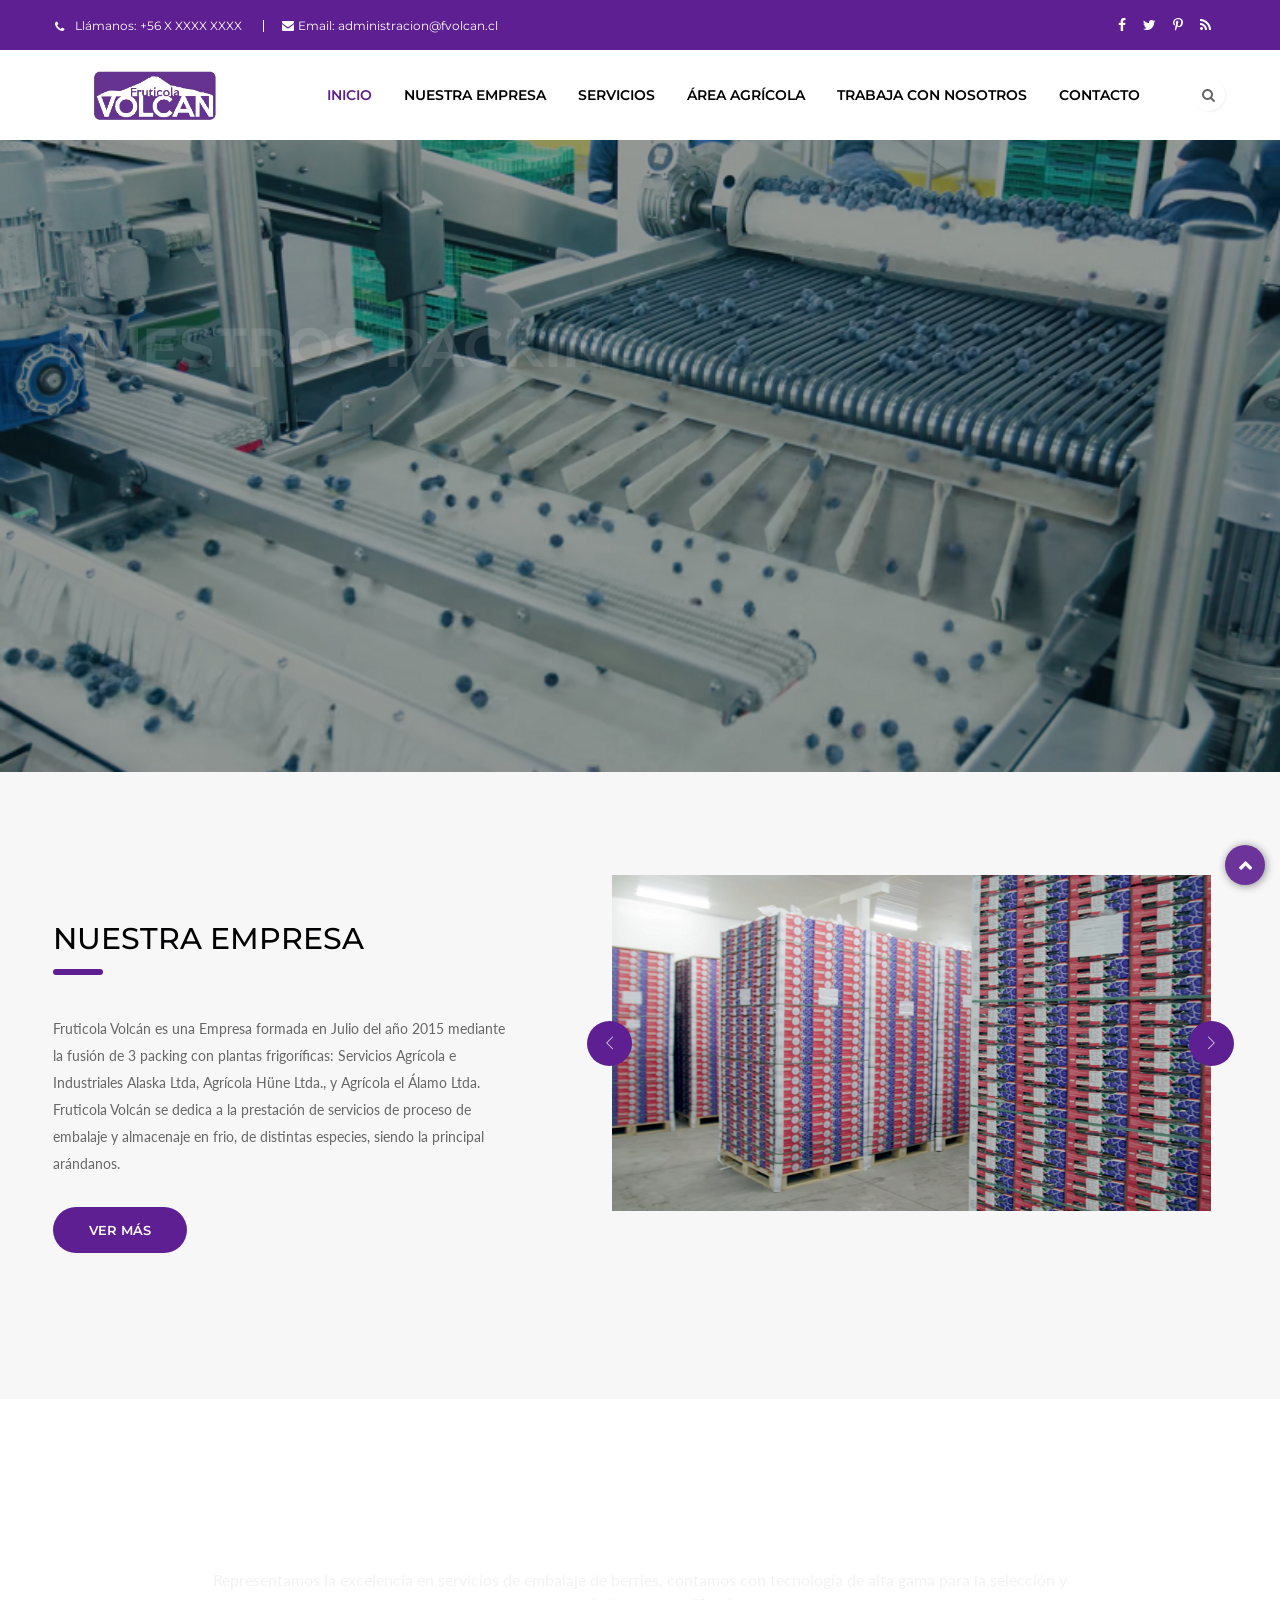
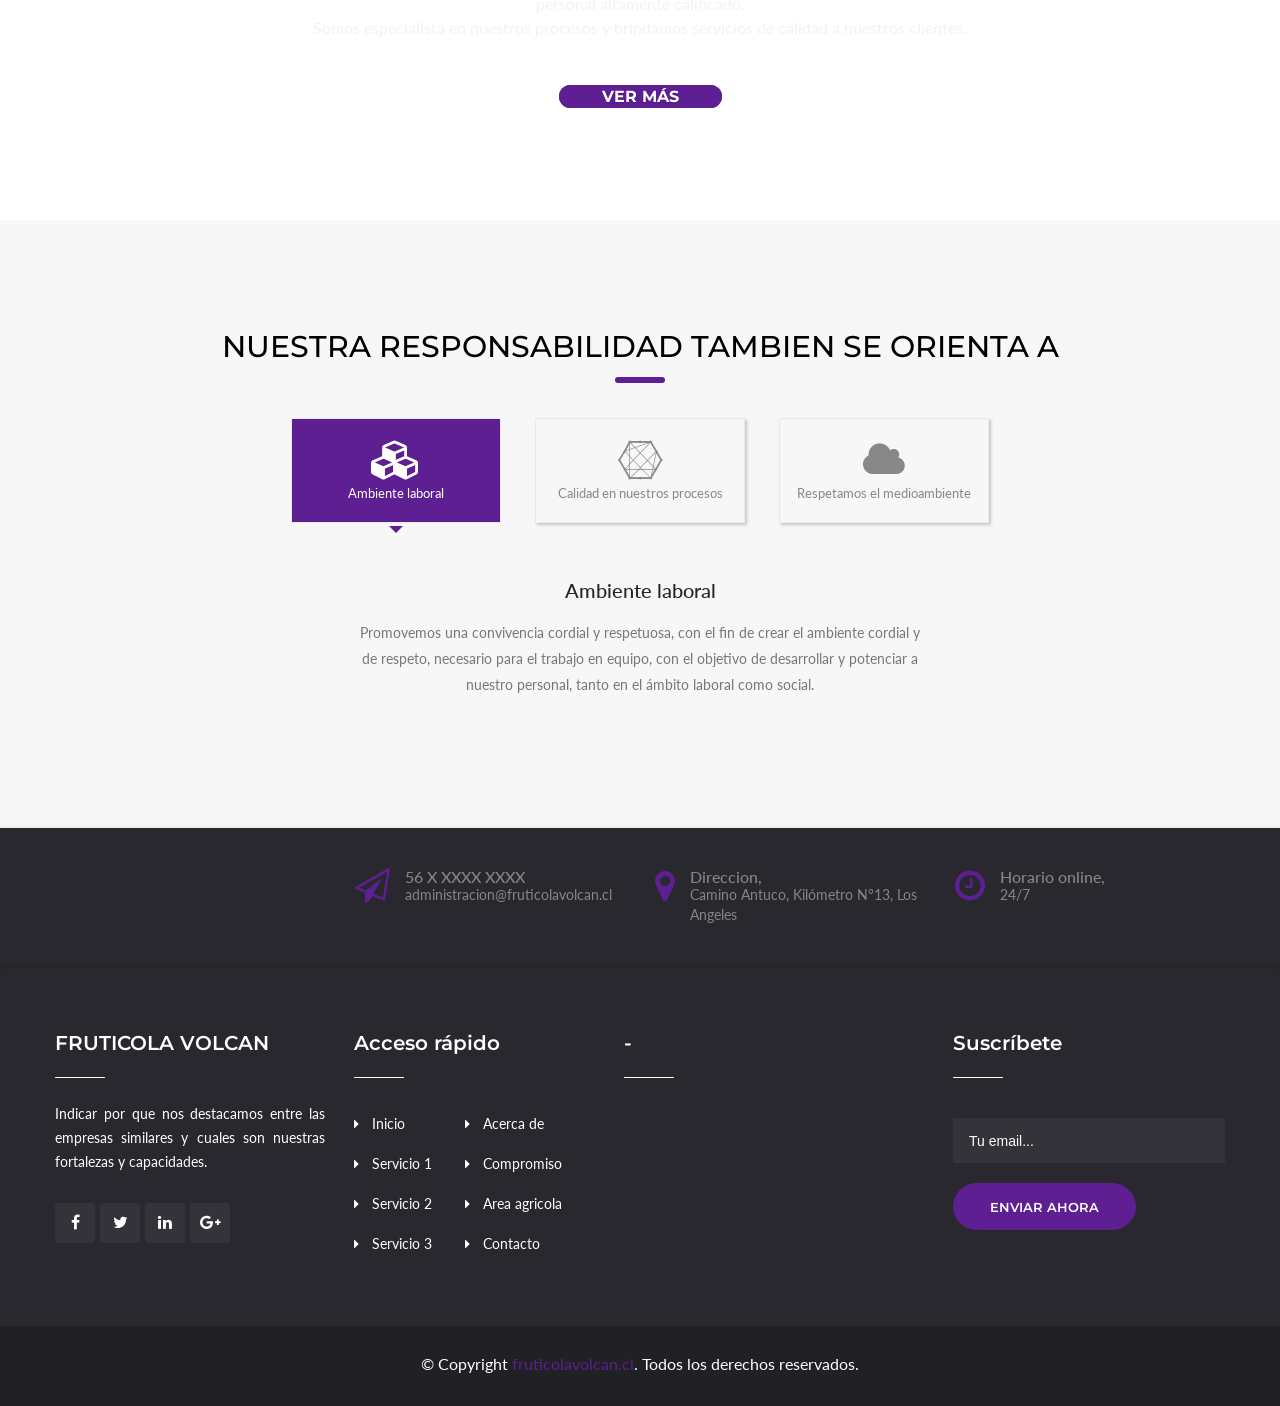
==== commit 9bc10cc3: "index" ====
--- a/wwwVolcanSite/index.html
+++ b/wwwVolcanSite/index.html
@@ -8,7 +8,7 @@
 	<!-- Basic Page Needs -->
 	<meta charset="UTF-8">
 	<!--[if IE]><meta http-equiv='X-UA-Compatible' content='IE=edge,chrome=1'><![endif]-->
-	<title>Volcán | Inicio</title>
+	<title> Frutícola Volcán | Inicio</title>
 
 	<meta name="author" content="themsflat.com">
 
@@ -58,21 +58,21 @@
 					<div class="col-md-12">
 						<ul class="flat-infomation">
 							<li class="phone">Llámanos: <a href="+61383766284" title="phone">+56 X XXXX XXXX</a></li>
-							<li class="email">Email: <a href="mailto:administracion@fruticolavolcan.cl" title="email">administracion@fruticolavolcan.cl</a></li>
+							<li class="email">Email: <a href="mailto:administracion@fruticolavolcan.cl" title="email">administracion@fvolcan.cl</a></li>
 						</ul>
 						<!-- /flat-infomation -->
 						<ul class="flat-social">
 							<li>
-								<a href="#" title=""><i class="fa fa-facebook-f"></i></a>
+								<a href="#" title="Facebook oficial de Fruticola volcán"><i class="fa fa-facebook-f"></i></a>
 							</li>
 							<li>
-								<a href="#" title=""><i class="fa fa-twitter"></i></a>
+								<a href="#" title="Twitter oficial de Fruticola volcán"><i class="fa fa-twitter"></i></a>
 							</li>
 							<li>
-								<a href="#" title=""><i class="fa fa-pinterest-p"></i></a>
+								<a href="#" title="Pinterest oficial de Fruticola volcán"><i class="fa fa-pinterest-p"></i></a>
 							</li>
 							<li>
-								<a href="#" title=""><i class="fa fa-rss"></i></a>
+								<a href="#" title="RSS oficial de Fruticola volcán"><i class="fa fa-rss"></i></a>
 							</li>
 						</ul>
 						<div class="clearfix"></div>
@@ -89,7 +89,7 @@
 					<div class="header-wrap">
 						<div id="logo" class="logo" style="background: transparent; width: 200px; height: 50px;">
 							<a href="#" title="">
-                                <img src="./images/logo@2x.png" alt="Logo Volcan" style="width: auto; display: block; margin: 0 auto; height: 100%;" />
+                                <img src="./images/logo@2x.png" alt="Logo Fruticola Volcan" style="width: auto; display: block; margin: 0 auto; height: 100%;" />
                             </a>
 						</div>
 						<!-- /#logo -->
@@ -118,9 +118,9 @@
 									<li class="active">
 										<a href="./index.html" title="">Inicio</a>
 										<!-- /.sub-menu -->
-									</li>									<li>
-										<a href="./nuestraempresa
-										.html" title="">Nuestra empresa</a>
+									</li>
+									<li>
+										<a href="./nuestraempresa.html" title="">Nuestra empresa</a>
 										<!-- /.sub-menu -->
 									</li>
 
@@ -179,16 +179,16 @@
 						<div class="tp-caption title-slide color-white letter-spacing3px" id="slide-3049-layer-1" data-x="['left','left','left','left']" data-hoffset="['35','35','35','15']" data-y="['middle','middle','middle','middle']" data-voffset="['-69','-100','-100','-80']"
 						  data-fontsize="['55','52','45','35']" data-lineheight="['72','64','50','40']" data-fontweight="['700','600','600','500']" data-width="['750','700','500','400']" data-height="none" data-whitespace="normal" data-type="text" data-responsive_offset="on"
 						  data-frames='[{"delay":1000,"speed":2000,"frame":"0","from":"y:-50px;opacity:0;","to":"o:1;","ease":"Power3.easeInOut"},{"delay":"wait","speed":300,"frame":"999","to":"auto:auto;","ease":"Power3.easeInOut"}]' data-textAlign="['left','left','left','left']"
-						  data-paddingtop="[10,10,10,10]" data-paddingright="[0,0,0,0]" data-paddingbottom="[0,0,0,0" data-paddingleft="[0,0,0,0]" style="z-index: 16; white-space: nowrap;">NUESTRO COMPROMISO
+						  data-paddingtop="[10,10,10,10]" data-paddingright="[0,0,0,0]" data-paddingbottom="[0,0,0,0" data-paddingleft="[0,0,0,0]" style="z-index: 16; white-space: nowrap;">NUESTROS PACKING
 						</div>
 
 						<!-- LAYER NR. 13 -->
 						<div class="tp-caption sub-title color-white" id="slide-3049-layer-4" data-x="['left','left','left','left']" data-hoffset="['35','35','35','15']" data-y="['middle','middle','middle','middle']" data-voffset="['30','30','30','30']" data-fontsize="['14',18','16','14']"
 						  data-lineheight="['32','28','28','24']" data-fontweight="['500','400','400','400']" data-width="['550','500','400','400']" data-height="none" data-whitespace="normal" data-type="text" data-responsive_offset="on" data-frames='[{"from":"y:[100%];z:0;rX:0deg;rY:0;rZ:0;sX:1;sY:1;skX:0;skY:0;opacity:0;","mask":"x:0px;y:[100%];s:inherit;e:inherit;","speed":2000,"to":"o:1;","delay":1500,"ease":"Power4.easeInOut"},{"delay":"wait","speed":1000,"to":"y:[100%];","mask":"x:inherit;y:inherit;s:inherit;e:inherit;","ease":"Power2.easeInOut"}]'
-						  data-textAlign="['left','left','left','left']" data-paddingtop="[0,0,0,0]" data-paddingright="[0,0,0,0]" data-paddingbottom="[0,0,0,0]" data-paddingleft="[0,0,0,0]" style="z-index: 17; white-space: nowrap;">Definir compromiso de volcán con las exportadoras o posibles clientes, esto tiene que ser representativo y general
-						</div>
-
-						<a href="#" target="_self" class="tp-caption flat-button-slider bg-blue" data-frames='[{"from":"y:[100%];z:0;rX:0deg;rY:0;rZ:0;sX:1;sY:1;skX:0;skY:0;opacity:0;","mask":"x:0px;y:[100%];s:inherit;e:inherit;","speed":2000,"to":"o:1;","delay":2000,"ease":"Power4.easeInOut"},{"delay":"wait","speed":1000,"to":"y:[100%];","mask":"x:inherit;y:inherit;s:inherit;e:inherit;","ease":"Power2.easeInOut"}]'
+						  data-textAlign="['left','left','left','left']" data-paddingtop="[0,0,0,0]" data-paddingright="[0,0,0,0]" data-paddingbottom="[0,0,0,0]" data-paddingleft="[0,0,0,0]" style="z-index: 17; white-space: nowrap;">En nuestros packing contamos con tecnología de punta en selección óptica en nuestros procesos de embalaje de berries.
+						</div>
+
+						<a href="./servicios.html" target="_self" class="tp-caption flat-button-slider bg-blue" data-frames='[{"from":"y:[100%];z:0;rX:0deg;rY:0;rZ:0;sX:1;sY:1;skX:0;skY:0;opacity:0;","mask":"x:0px;y:[100%];s:inherit;e:inherit;","speed":2000,"to":"o:1;","delay":2000,"ease":"Power4.easeInOut"},{"delay":"wait","speed":1000,"to":"y:[100%];","mask":"x:inherit;y:inherit;s:inherit;e:inherit;","ease":"Power2.easeInOut"}]'
 						  data-x="['left','left','left','left']" data-hoffset="['35','35','35','15']" data-y="['middle','middle','middle','middle']" data-voffset="['130','140','140','110']" data-fontsize="['14','14','14','14']" data-width="['auto']" data-height="['auto']">VER MÁS
                         </a>
 						<!-- END LAYER LINK -->
@@ -212,16 +212,16 @@
 						<div class="tp-caption title-slide color-white letter-spacing3px" id="slide-3049-layer-2" data-x="['left','left','left','left']" data-hoffset="['35','35','35','15']" data-y="['middle','middle','middle','middle']" data-voffset="['-69','-80','-100','-70']"
 						  data-fontsize="['55','52','45','35']" data-lineheight="['72','64','50','40']" data-fontweight="['700','600','600','500']" data-width="['750','700','500','400']" data-height="none" data-whitespace="normal" data-type="text" data-responsive_offset="on"
 						  data-frames='[{"delay":1000,"speed":2000,"frame":"0","from":"y:-50px;opacity:0;","to":"o:1;","ease":"Power3.easeInOut"},{"delay":"wait","speed":300,"frame":"999","to":"auto:auto;","ease":"Power3.easeInOut"}]' data-textAlign="['left','left','left','left']"
-						  data-paddingtop="[10,10,10,10]" data-paddingright="[0,0,0,0]" data-paddingbottom="[0,0,0,0" data-paddingleft="[0,0,0,0]" style="z-index: 16; white-space: nowrap;">ALTO ESTANDAR DE CALIDAD
+						  data-paddingtop="[10,10,10,10]" data-paddingright="[0,0,0,0]" data-paddingbottom="[0,0,0,0" data-paddingleft="[0,0,0,0]" style="z-index: 16; white-space: nowrap;">NUESTROS CAMPOS
 						</div>
 
 						<!-- LAYER NR. 13 -->
 						<div class="tp-caption sub-title color-white" id="slide-3049-layer-3" data-x="['left','left','left','left']" data-hoffset="['35','35','35','15']" data-y="['middle','middle','middle','middle']" data-voffset="['44','50','30','30']" data-fontsize="['14',18','16','14']"
 						  data-lineheight="['32','28','28','24']" data-fontweight="['500','400','400','400']" data-width="['550','500','400','400']" data-height="none" data-whitespace="normal" data-type="text" data-responsive_offset="on" data-frames='[{"from":"y:[100%];z:0;rX:0deg;rY:0;rZ:0;sX:1;sY:1;skX:0;skY:0;opacity:0;","mask":"x:0px;y:[100%];s:inherit;e:inherit;","speed":2000,"to":"o:1;","delay":1500,"ease":"Power4.easeInOut"},{"delay":"wait","speed":1000,"to":"y:[100%];","mask":"x:inherit;y:inherit;s:inherit;e:inherit;","ease":"Power2.easeInOut"}]'
-						  data-textAlign="['left','left','left','left']" data-paddingtop="[0,0,0,0]" data-paddingright="[0,0,0,0]" data-paddingbottom="[0,0,0,0]" data-paddingleft="[0,0,0,0]" style="z-index: 17; white-space: nowrap;">Definir un párrafo que indique la calidad de los servicios prestados a nuestros clientes, mencionando las diferentes certificaciones que tenemos.
-						</div>
-
-						<a href="#" target="_self" class="tp-caption flat-button-slider bg-blue" data-frames='[{"from":"y:[100%];z:0;rX:0deg;rY:0;rZ:0;sX:1;sY:1;skX:0;skY:0;opacity:0;","mask":"x:0px;y:[100%];s:inherit;e:inherit;","speed":2000,"to":"o:1;","delay":2000,"ease":"Power4.easeInOut"},{"delay":"wait","speed":1000,"to":"y:[100%];","mask":"x:inherit;y:inherit;s:inherit;e:inherit;","ease":"Power2.easeInOut"}]'
+						  data-textAlign="['left','left','left','left']" data-paddingtop="[0,0,0,0]" data-paddingright="[0,0,0,0]" data-paddingbottom="[0,0,0,0]" data-paddingleft="[0,0,0,0]" style="z-index: 17; white-space: nowrap;">Nuestros campos apuntando a cumplir con los más altos estándares de calidad fruta fresca exigidos para la exportación a diferentes mercados.
+						</div>
+
+						<a href="./areaagricola.html" target="_self" class="tp-caption flat-button-slider bg-blue" data-frames='[{"from":"y:[100%];z:0;rX:0deg;rY:0;rZ:0;sX:1;sY:1;skX:0;skY:0;opacity:0;","mask":"x:0px;y:[100%];s:inherit;e:inherit;","speed":2000,"to":"o:1;","delay":2000,"ease":"Power4.easeInOut"},{"delay":"wait","speed":1000,"to":"y:[100%];","mask":"x:inherit;y:inherit;s:inherit;e:inherit;","ease":"Power2.easeInOut"}]'
 						  data-x="['left','left','left','left']" data-hoffset="['35','35','35','15']" data-y="['middle','middle','middle','middle']" data-voffset="['130','140','140','110']" data-fontsize="['14','14','14','14']" data-width="['auto']" data-height="['auto']">VER MÁS
                         </a>
 						<!-- END LAYER LINK -->
@@ -246,13 +246,13 @@
 						<div class="tp-caption title-slide color-white letter-spacing3px" id="slide-3049-layer-1" data-x="['left','left','left','left']" data-hoffset="['35','35','35','15']" data-y="['middle','middle','middle','middle']" data-voffset="['-69','-80','-100','-70']"
 						  data-fontsize="['55','52','45','35']" data-lineheight="['72','64','50','40']" data-fontweight="['700','600','600','500']" data-width="['750','700','500','400']" data-height="none" data-whitespace="normal" data-type="text" data-responsive_offset="on"
 						  data-frames='[{"delay":1000,"speed":2000,"frame":"0","from":"y:-50px;opacity:0;","to":"o:1;","ease":"Power3.easeInOut"},{"delay":"wait","speed":300,"frame":"999","to":"auto:auto;","ease":"Power3.easeInOut"}]' data-textAlign="['left','left','left','left']"
-						  data-paddingtop="[10,10,10,10]" data-paddingright="[0,0,0,0]" data-paddingbottom="[0,0,0,0" data-paddingleft="[0,0,0,0]" style="z-index: 16; white-space: nowrap;">PROFESIONALISMO Y SERIEDAD
+						  data-paddingtop="[10,10,10,10]" data-paddingright="[0,0,0,0]" data-paddingbottom="[0,0,0,0" data-paddingleft="[0,0,0,0]" style="z-index: 16; white-space: nowrap;">NUESTRAS PLANTAS 
 						</div>
 
 						<!-- LAYER NR. 13 -->
 						<div class="tp-caption sub-title color-white" id="slide-3049-layer-2" data-x="['left','left','left','left']" data-hoffset="['35','35','35','15']" data-y="['middle','middle','middle','middle']" data-voffset="['44','50','30','30']" data-fontsize="['14',18','16','14']"
 						  data-lineheight="['32','28','28','24']" data-fontweight="['500','400','400','400']" data-width="['550','500','400','400']" data-height="none" data-whitespace="normal" data-type="text" data-responsive_offset="on" data-frames='[{"from":"y:[100%];z:0;rX:0deg;rY:0;rZ:0;sX:1;sY:1;skX:0;skY:0;opacity:0;","mask":"x:0px;y:[100%];s:inherit;e:inherit;","speed":2000,"to":"o:1;","delay":1500,"ease":"Power4.easeInOut"},{"delay":"wait","speed":1000,"to":"y:[100%];","mask":"x:inherit;y:inherit;s:inherit;e:inherit;","ease":"Power2.easeInOut"}]'
-						  data-textAlign="['left','left','left','left']" data-paddingtop="[0,0,0,0]" data-paddingright="[0,0,0,0]" data-paddingbottom="[0,0,0,0]" data-paddingleft="[0,0,0,0]" style="z-index: 17; white-space: nowrap;">Destacar la calidad profesional y compromiso de los colaboradores, haciendo mención a las capacidades y perfeccionamiento que tienen en las diferentes áreas.
+						  data-textAlign="['left','left','left','left']" data-paddingtop="[0,0,0,0]" data-paddingright="[0,0,0,0]" data-paddingbottom="[0,0,0,0]" data-paddingleft="[0,0,0,0]" style="z-index: 17; white-space: nowrap;">Nuestras tres plantas están preparadas para cumplir con los requerimientos de temperatura y resguardo necesarios para la exportación de frutas frescas.
 						</div>
 
 						<a href="#" target="_self" class="tp-caption flat-button-slider bg-blue" data-frames='[{"from":"y:[100%];z:0;rX:0deg;rY:0;rZ:0;sX:1;sY:1;skX:0;skY:0;opacity:0;","mask":"x:0px;y:[100%];s:inherit;e:inherit;","speed":2000,"to":"o:1;","delay":2000,"ease":"Power4.easeInOut"},{"delay":"wait","speed":1000,"to":"y:[100%];","mask":"x:inherit;y:inherit;s:inherit;e:inherit;","ease":"Power2.easeInOut"}]'
@@ -280,13 +280,13 @@
 						<div class="tp-caption title-slide color-white letter-spacing3px" id="slide-3049-layer-1" data-x="['left','left','left','left']" data-hoffset="['35','35','35','15']" data-y="['middle','middle','middle','middle']" data-voffset="['-69','-80','-100','-70']"
 						  data-fontsize="['55','52','45','35']" data-lineheight="['72','64','50','40']" data-fontweight="['700','600','600','500']" data-width="['750','700','500','400']" data-height="none" data-whitespace="normal" data-type="text" data-responsive_offset="on"
 						  data-frames='[{"delay":1000,"speed":2000,"frame":"0","from":"y:-50px;opacity:0;","to":"o:1;","ease":"Power3.easeInOut"},{"delay":"wait","speed":300,"frame":"999","to":"auto:auto;","ease":"Power3.easeInOut"}]' data-textAlign="['left','left','left','left']"
-						  data-paddingtop="[10,10,10,10]" data-paddingright="[0,0,0,0]" data-paddingbottom="[0,0,0,0" data-paddingleft="[0,0,0,0]" style="z-index: 16; white-space: nowrap;">TECNOLOGIA DE PUNTA EN LOS PROCESOS
+						  data-paddingtop="[10,10,10,10]" data-paddingright="[0,0,0,0]" data-paddingbottom="[0,0,0,0" data-paddingleft="[0,0,0,0]" style="z-index: 16; white-space: nowrap;">NUESTRO EQUIPO HUMANO
 						</div>
 
 						<!-- LAYER NR. 13 -->
 						<div class="tp-caption sub-title color-white" id="slide-3049-layer-2" data-x="['left','left','left','left']" data-hoffset="['35','35','35','15']" data-y="['middle','middle','middle','middle']" data-voffset="['44','50','30','30']" data-fontsize="['14',18','16','14']"
 						  data-lineheight="['32','28','28','24']" data-fontweight="['500','400','400','400']" data-width="['550','500','400','400']" data-height="none" data-whitespace="normal" data-type="text" data-responsive_offset="on" data-frames='[{"from":"y:[100%];z:0;rX:0deg;rY:0;rZ:0;sX:1;sY:1;skX:0;skY:0;opacity:0;","mask":"x:0px;y:[100%];s:inherit;e:inherit;","speed":2000,"to":"o:1;","delay":1500,"ease":"Power4.easeInOut"},{"delay":"wait","speed":1000,"to":"y:[100%];","mask":"x:inherit;y:inherit;s:inherit;e:inherit;","ease":"Power2.easeInOut"}]'
-						  data-textAlign="['left','left','left','left']" data-paddingtop="[0,0,0,0]" data-paddingright="[0,0,0,0]" data-paddingbottom="[0,0,0,0]" data-paddingleft="[0,0,0,0]" style="z-index: 17; white-space: nowrap;">Hacer mención a el tipo de maquinaria que tenemos para realizar los procesos haciendo mención que es tecnología de punta que constantemente se esta actualizando para mantenernos a la vanguardia en el rubro.
+						  data-textAlign="['left','left','left','left']" data-paddingtop="[0,0,0,0]" data-paddingright="[0,0,0,0]" data-paddingbottom="[0,0,0,0]" data-paddingleft="[0,0,0,0]" style="z-index: 17; white-space: nowrap;">Nuestros colaboradores cuentan con la preparación necesaria para cumplir con las labores de forma profesional, comprometidos con entregar un servicio de excelencia.
 						</div>
 
 						<a href="#" target="_self" class="tp-caption flat-button-slider bg-blue" data-frames='[{"from":"y:[100%];z:0;rX:0deg;rY:0;rZ:0;sX:1;sY:1;skX:0;skY:0;opacity:0;","mask":"x:0px;y:[100%];s:inherit;e:inherit;","speed":2000,"to":"o:1;","delay":2000,"ease":"Power4.easeInOut"},{"delay":"wait","speed":1000,"to":"y:[100%];","mask":"x:inherit;y:inherit;s:inherit;e:inherit;","ease":"Power2.easeInOut"}]'
@@ -349,7 +349,9 @@
                     <div class="col-md-12">
                         <div class="form-submit">
                             <h1>SERVICIOS INDUSTRIALES</h1>
-                            <p>Lorem Ipsum is simply dummy text of the printing and typesetting industry. Lorem Ipsum has been the industry's standard dummy text ever since the 1500s, when an unknown printer took a galley of type and into electroni</p>
+                            <p>Representamos la excelencia en servicios de embalaje de berries, contamos con tecnología de alta gama para la selección y personal altamente calificado. </p>
+
+                            <p>Somos especialista en nuestros procesos y brindamos servicios de calidad a nuestros clientes.</p>
                             <form action="#" method="get" accept-charset="utf-8">
                                 <div class="input-form">
 						<a href="./servicios.html" target="_self" class="tp-caption flat-button-slider bg-blue" data-frames='[{"from":"y:[100%];z:0;rX:0deg;rY:0;rZ:0;sX:1;sY:1;skX:0;skY:0;opacity:0;","mask":"x:0px;y:[100%];s:inherit;e:inherit;","speed":2000,"to":"o:1;","delay":2000,"ease":"Power4.easeInOut"},{"delay":"wait","speed":1000,"to":"y:[100%];","mask":"x:inherit;y:inherit;s:inherit;e:inherit;","ease":"Power2.easeInOut"}]'
@@ -362,126 +364,6 @@
                 </div>
             </div>
         </section>
-
-		<section class="flat-portfolio style1" style="display: none;">
-			<div class="container">
-				<div class="row">
-					<div class="col-md-12">
-						<div class="flat-title style1 center">
-							<h2>Our Practice Areas</h2>
-						</div>
-					</div>
-				</div>
-			</div>
-			<div class="portfolio">
-				<ul class="menu-tab style1 v1">
-					<li class="active" data-filter="*">
-						All
-					</li>
-					<li data-filter=".business">
-						Business
-					</li>
-					<li data-filter=".consulting">
-						Consulting
-					</li>
-					<li data-filter=".finance">
-						Finance
-					</li>
-					<li data-filter=".business-plan">
-						Business Flan
-					</li>
-					<li data-filter=".design">
-						Design
-					</li>
-				</ul>
-				<div class="wrap-portfolio style1">
-					<div class="one-four ipsotope design business business-plan finance">
-						<div class="imagebox style3">
-							<div class="imagebox-image">
-								<img src="images/imagebox/07.jpg" alt="">
-								<a href="#" class="ion-arrow-expand" title=""></a>
-							</div>
-							<div class="imagebox-content">
-								<h4>
-                                    <a href="#" title="">CONTRARY TO POPULAR</a>
-                                </h4>
-								<ul class="category-post">
-									<li>
-										<a href="#" title="">Finance</a>
-									</li>
-									<li>
-										/ <a href="#" title="">Business Plan</a>
-									</li>
-								</ul>
-							</div>
-						</div>
-					</div>
-					<div class="one-four ipsotope design business-plan consulting">
-						<div class="imagebox style3 finance consulting business design">
-							<div class="imagebox-image">
-								<img src="images/imagebox/08.jpg" alt="">
-								<a href="#" class="ion-arrow-expand" title=""></a>
-							</div>
-							<div class="imagebox-content">
-								<h4>
-                                    <a href="#" title="">Website Speed and Search </a>
-                                </h4>
-								<ul class="category-post">
-									<li>
-										<a href="#" title="">Finance</a>
-									</li>
-									<li>
-										/ <a href="#" title="">Business</a>
-									</li>
-								</ul>
-							</div>
-						</div>
-					</div>
-					<div class="one-four ipsotope business-plan consulting finance">
-						<div class="imagebox style3 plan finance business design">
-							<div class="imagebox-image">
-								<img src="images/imagebox/09.jpg" alt="">
-								<a href="#" class="ion-arrow-expand" title=""></a>
-							</div>
-							<div class="imagebox-content">
-								<h4>
-                                    <a href="#" title="">Advanced Guide to Google </a>
-                                </h4>
-								<ul class="category-post">
-									<li>
-										<a href="#" title="">Finance</a>
-									</li>
-									<li>
-										/ <a href="#" title="">Business</a>
-									</li>
-								</ul>
-							</div>
-						</div>
-					</div>
-					<div class="one-four ipsotope design business business-plan finance">
-						<div class="imagebox style3 finance consulting">
-							<div class="imagebox-image">
-								<img src="images/imagebox/10.jpg" alt="">
-								<a href="#" class="ion-arrow-expand" title=""></a>
-							</div>
-							<div class="imagebox-content">
-								<h4>
-                                    <a href="#" title="">Optimizing your Website</a>
-                                </h4>
-								<ul class="category-post">
-									<li>
-										<a href="#" title="">Finance</a>
-									</li>
-									<li>
-										/ <a href="#" title="">Business</a>
-									</li>
-								</ul>
-							</div>
-						</div>
-					</div>
-				</div>
-			</div>
-		</section>
 
 		<section class="flat-tab-services">
 			<div class="container">
@@ -584,110 +466,6 @@
 					</div>
 				</div>
 			</div>
-		</section>
-
-		<section class="flat-news" style="display: none;">
-			<div class="container">
-				<div class="row">
-					<div class="col-md-12">
-						<div class="flat-title style1 center">
-							<h2>Latest news</h2>
-						</div>
-					</div>
-				</div>
-				<div class="row">
-					<div class="col-md-12">
-						<div class="owl-carousel-13">
-							<article class="main-post style2">
-								<div class="featured-post">
-									<a href="#" title="">
-                                        <img src="images/blog/post-23.jpg" alt="" />
-                                    </a>
-								</div>
-								<!-- /.featured-post -->
-								<div class="entry-content">
-									<div class="date">
-										JAN 12, 2018
-									</div>
-									<h3>
-                                        <a href="#" title="">Hire a Branding Consultant</a>
-                                    </h3>
-									<p>
-										Lorem Ipsum is simply dummy text of the printing and typesetting industry. Lorem Ipsum has been the industry's standard dummy text ever since...
-									</p>
-								</div>
-								<!-- /.entry-content -->
-							</article>
-							<article class="main-post style2">
-								<div class="featured-post">
-									<a href="#" title="">
-                                        <img src="images/blog/post-24.jpg" alt="" />
-                                    </a>
-								</div>
-								<!-- /.featured-post -->
-								<div class="entry-content">
-									<div class="date">
-										JAN 12, 2018
-									</div>
-									<h3>
-                                        <a href="#" title="">Hire a Branding Consultant</a>
-                                    </h3>
-									<p>
-										Lorem Ipsum is simply dummy text of the printing and typesetting industry. Lorem Ipsum has been the industry's standard dummy text ever since...
-									</p>
-								</div>
-								<!-- /.entry-content -->
-							</article>
-							<article class="main-post style2">
-								<div class="featured-post">
-									<a href="#" title="">
-                                        <img src="images/blog/post-25.jpg" alt="" />
-                                    </a>
-								</div>
-								<!-- /.featured-post -->
-								<div class="entry-content">
-									<div class="date">
-										JAN 12, 2018
-									</div>
-									<h3>
-                                        <a href="#" title="">Hire a Branding Consultant</a>
-                                    </h3>
-									<p>
-										Lorem Ipsum is simply dummy text of the printing and typesetting industry. Lorem Ipsum has been the industry's standard dummy text ever since...
-									</p>
-								</div>
-								<!-- /.entry-content -->
-							</article>
-						</div>
-						<div class="btn-more">
-							<a href="#" title="">GO TO NEWS</a>
-						</div>
-					</div>
-				</div>
-			</div>
-		</section>
-
-		<section class="flat-partner" style="display: none;">
-			<ul class="owl-carousel-3">
-				<li>
-					<img src="images/partner/07.png" alt="">
-				</li>
-				<li>
-					<img src="images/partner/08.png" alt="">
-				</li>
-				<li>
-					<img src="images/partner/07.png" alt="">
-				</li>
-				<li>
-					<img src="images/partner/07.png" alt="">
-				</li>
-				<li>
-					<img src="images/partner/07.png" alt="">
-				</li>
-				<li>
-					<img src="images/partner/07.png" alt="">
-				</li>
-			</ul>
 		</section>
 
 		<section class="footer-top">
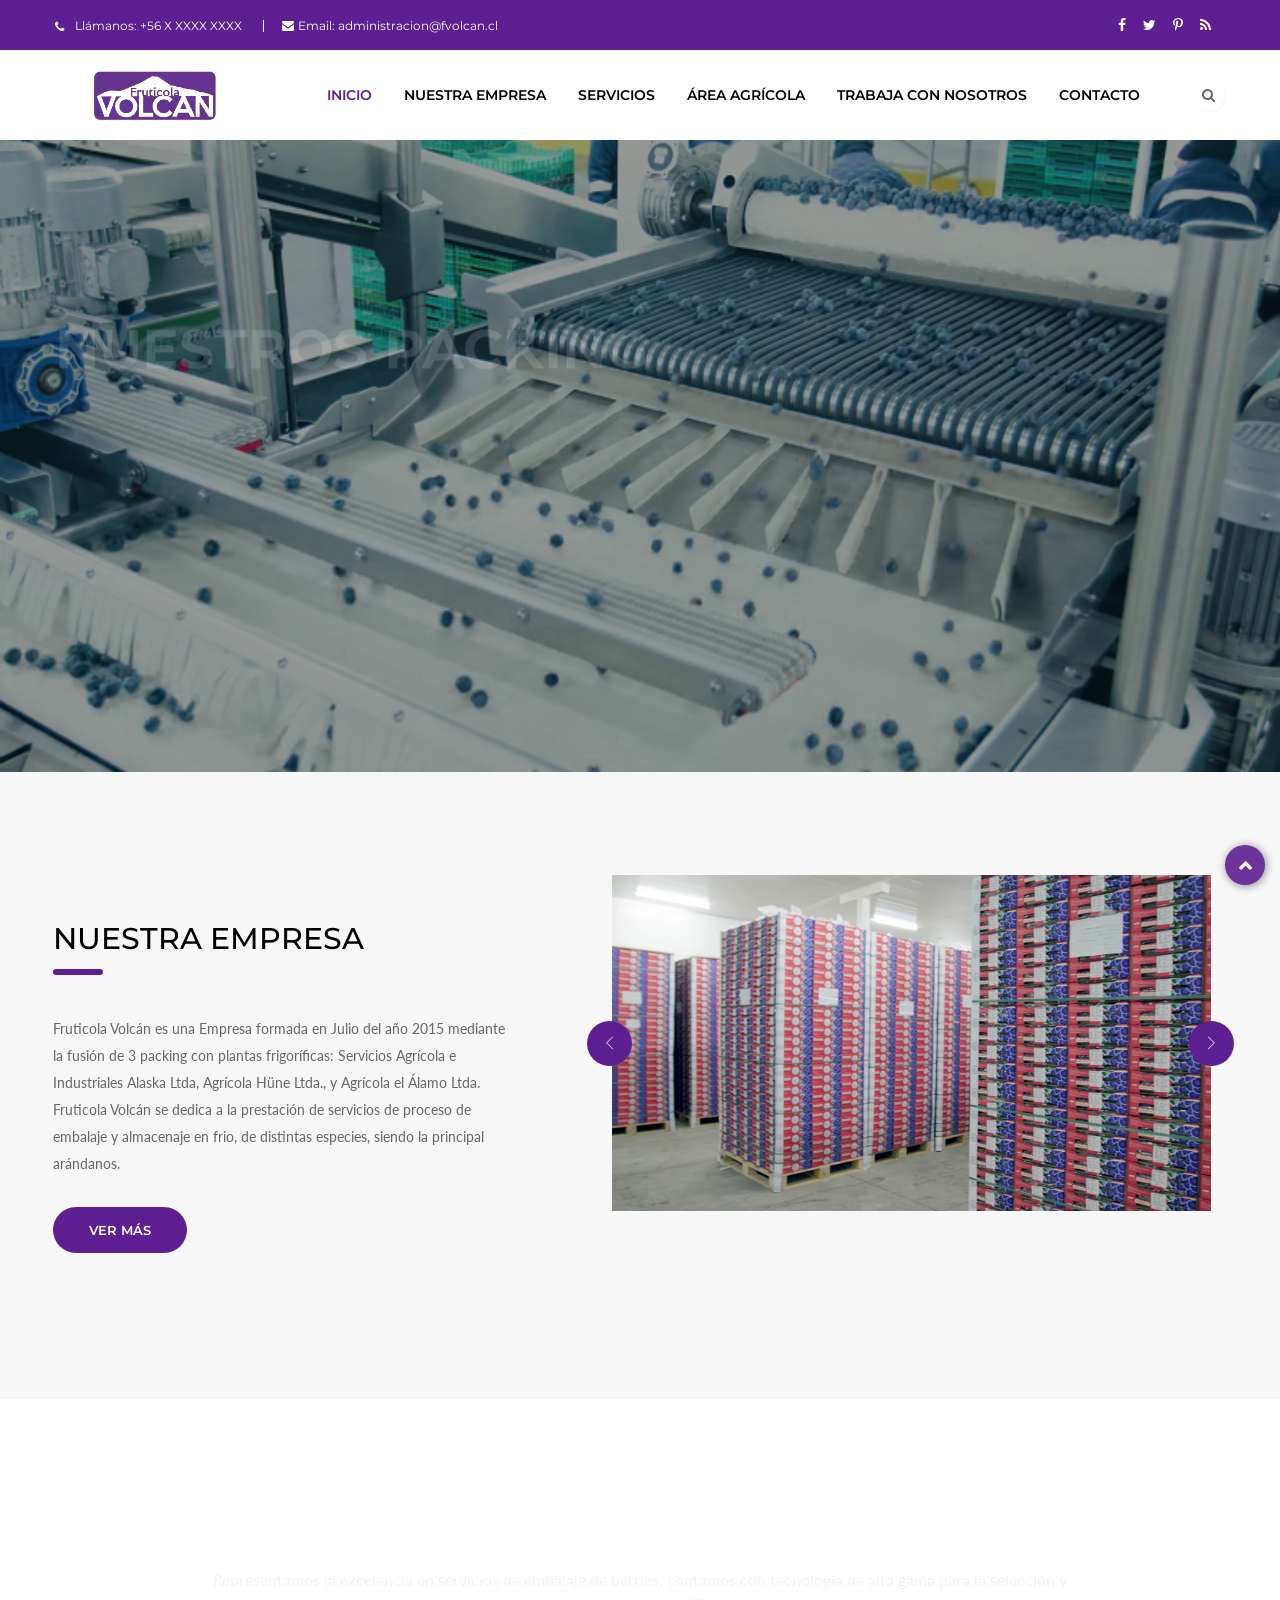
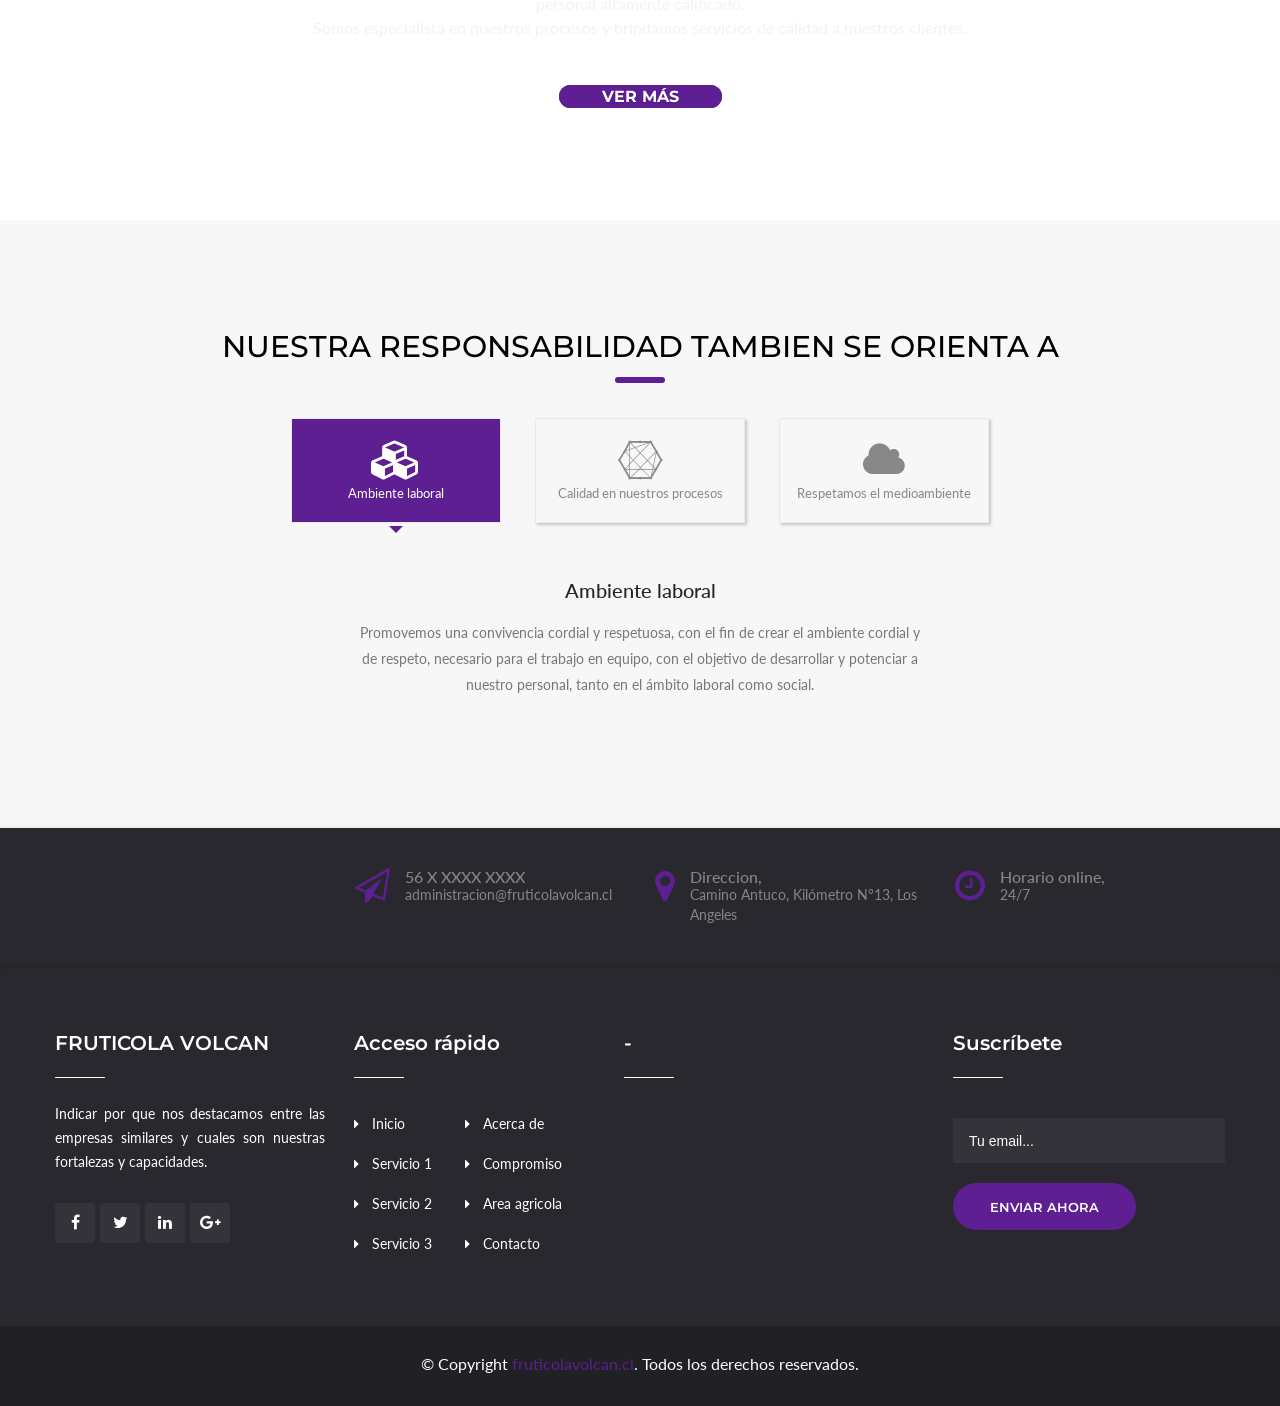
==== commit 415278f4: "address" ====
--- a/wwwVolcanSite/index.html
+++ b/wwwVolcanSite/index.html
@@ -121,6 +121,11 @@
 									</li>
 									<li>
 										<a href="./nuestraempresa.html" title="">Nuestra empresa</a>
+										<ul class="sub-menu">
+                                               <li><a href="index.html" title="">Planta El Alamo</a></li>
+ 											   <li><a href="index.html" title="">Planta Alaska</a></li>
+ 											   <li><a href="index.html" title="">Planta Hüne</a></li>
+                                        </ul>
 										<!-- /.sub-menu -->
 									</li>
 
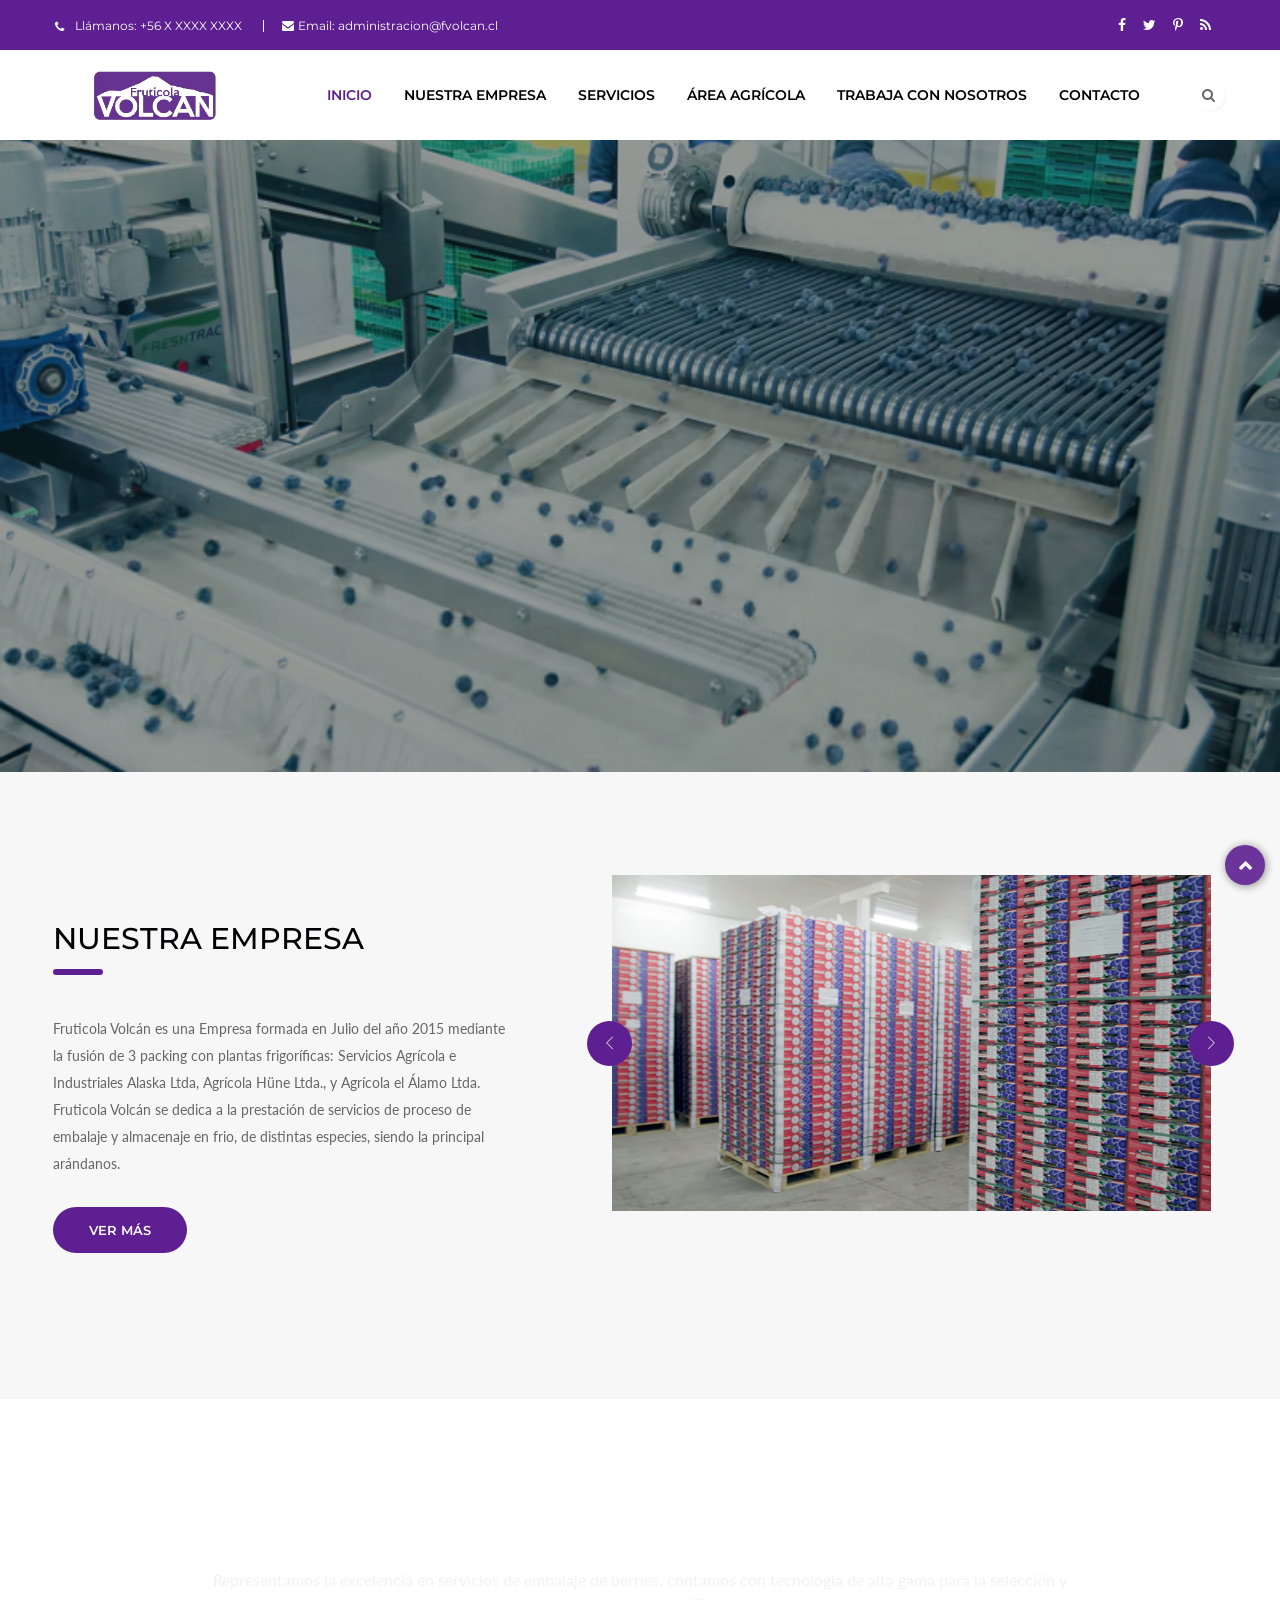
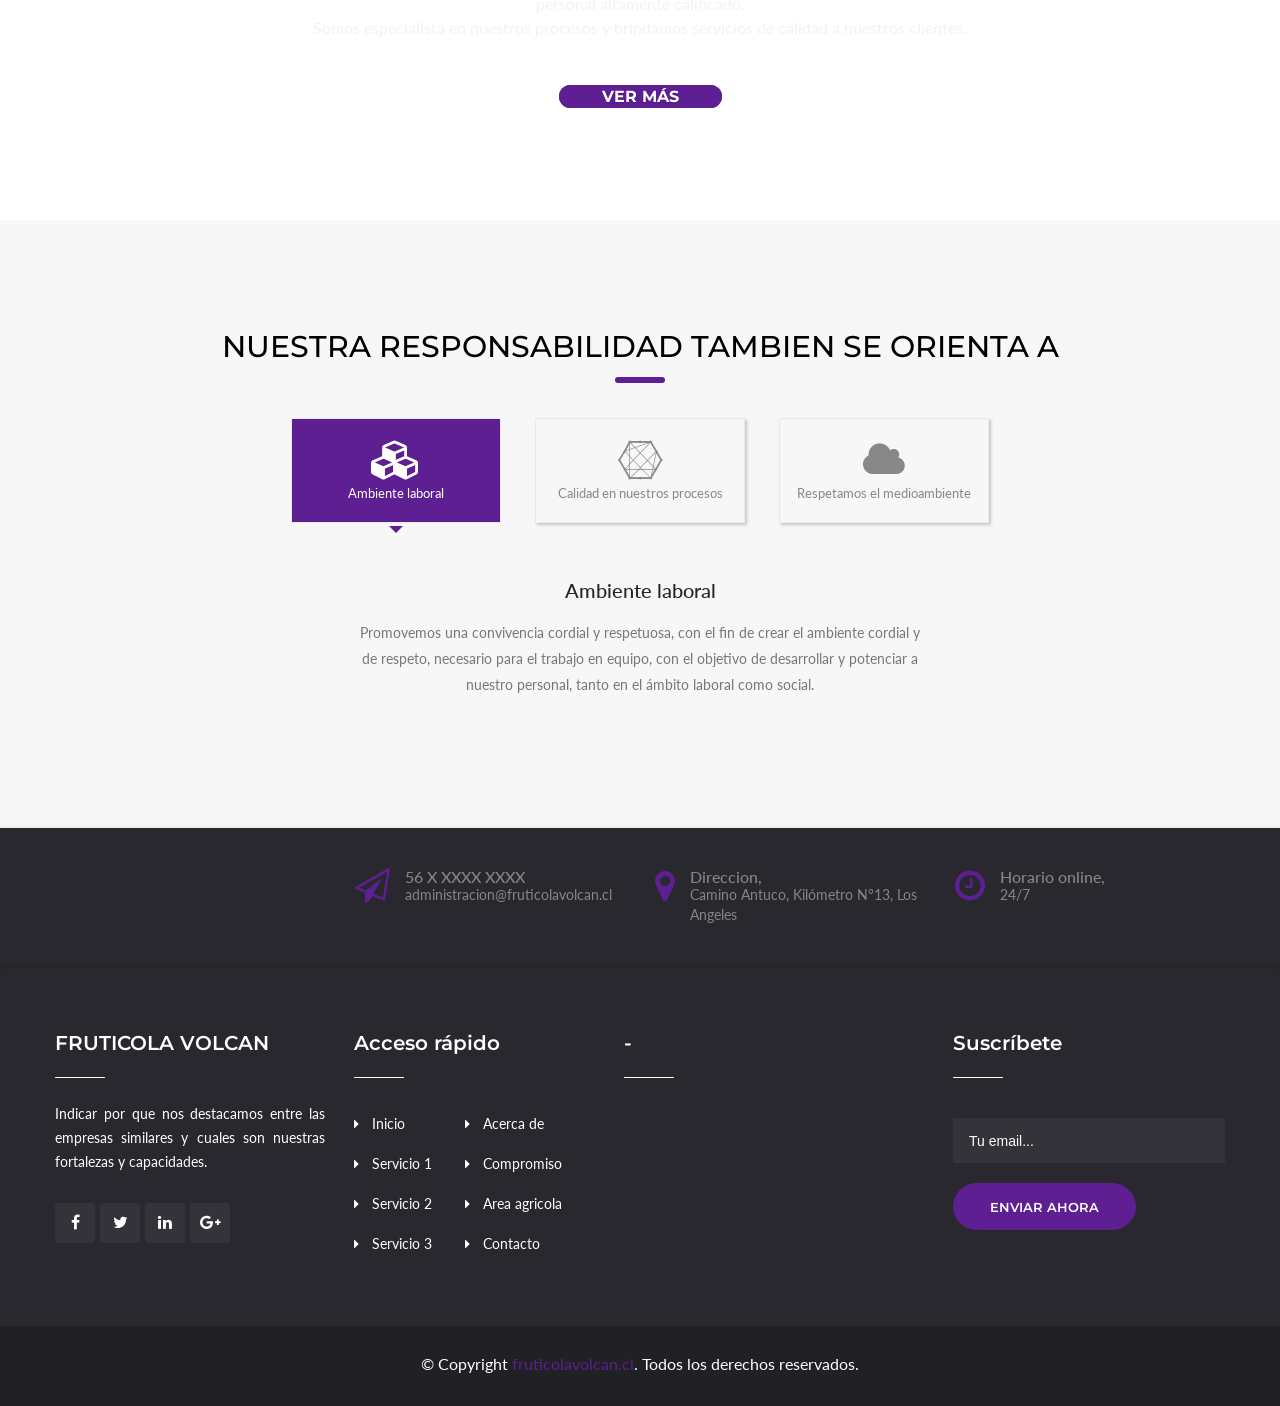
==== commit aba6c805: "se" ====
--- a/wwwVolcanSite/index.html
+++ b/wwwVolcanSite/index.html
@@ -668,6 +668,19 @@
 	<script type="text/javascript" src="revolution/js/extensions/revolution.extension.parallax.min.js"></script>
 	<script type="text/javascript" src="revolution/js/extensions/revolution.extension.slideanims.min.js"></script>
 	<script type="text/javascript" src="revolution/js/extensions/revolution.extension.video.min.js"></script>
+	<!--Start of Tawk.to Script-->
+<script type="text/javascript">
+var Tawk_API=Tawk_API||{}, Tawk_LoadStart=new Date();
+(function(){
+var s1=document.createElement("script"),s0=document.getElementsByTagName("script")[0];
+s1.async=true;
+s1.src='https://embed.tawk.to/5c7afe65a726ff2eea5a4b61/default';
+s1.charset='UTF-8';
+s1.setAttribute('crossorigin','*');
+s0.parentNode.insertBefore(s1,s0);
+})();
+</script>
+<!--End of Tawk.to Script-->
 
 </body>
 
